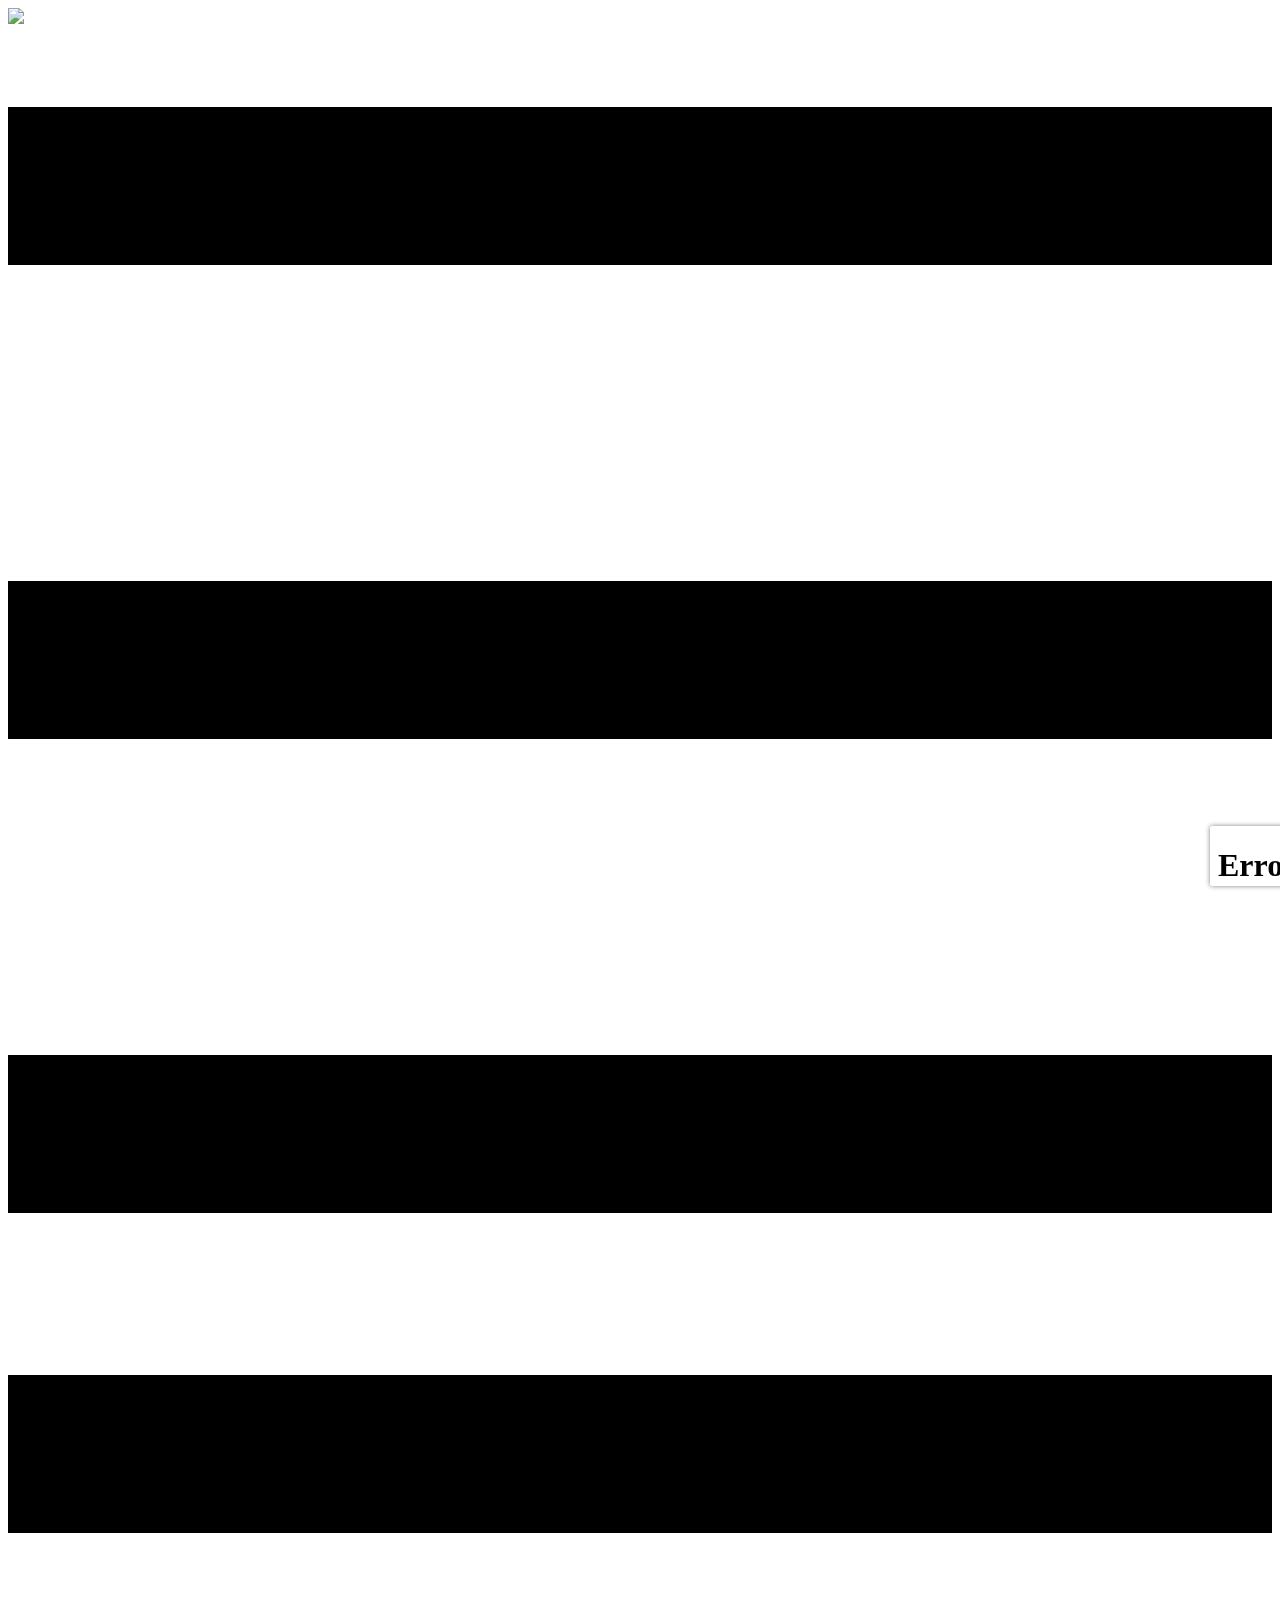
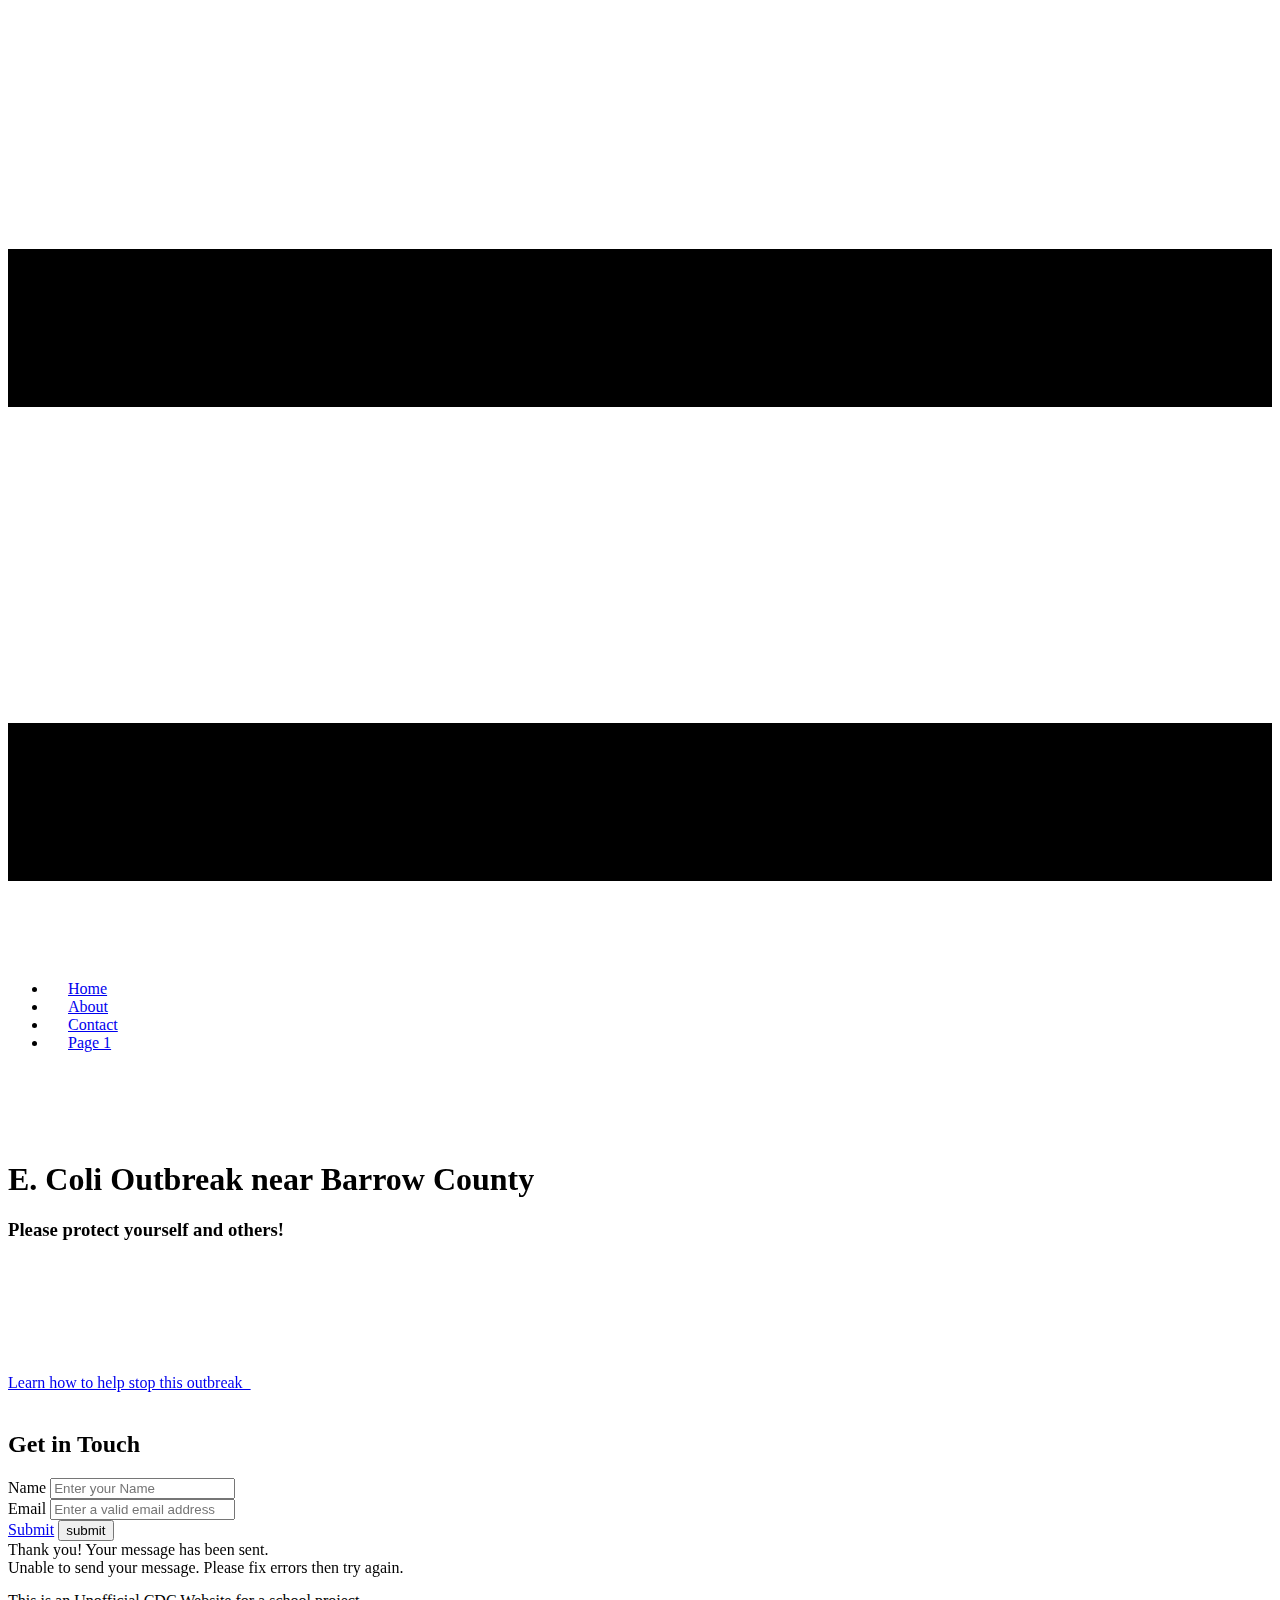
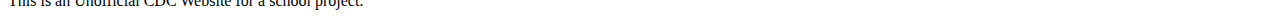
==== index.html @ 4e5241dc "Rename Home.html to index.html" ====
<!DOCTYPE html>
<!-- saved from url=(0076)https://website6347301.nicepage.io/?uid=57e1ed8b-4ac7-4417-9fc4-2a0b3587d72d -->
<html style="font-size: 16px;" lang="en" class="u-responsive-xl"><head><meta http-equiv="Content-Type" content="text/html; charset=UTF-8"><meta http-equiv="origin-trial" content="A/kargTFyk8MR5ueravczef/[base64]">
    <meta name="viewport" content="width=device-width, initial-scale=1.0">
    
    <meta name="keywords" content="​I’m Matt, ​My Works Skills, ​Work Experience, ​25+ Years of Experience, ​My Education, ​Let&amp;apos;s Work Together. Fixed A Meeting, ​Get in Touch">
    <meta name="description" content="">
    <title>Home</title>
    <link rel="stylesheet" href="./Home_files/nicepage.css" media="screen">
<link rel="stylesheet" href="./Home_files/nicepage-site.css" media="screen">
<link rel="stylesheet" href="./Home_files/index.css" media="screen">
    <script type="text/javascript" async="" charset="utf-8" src="./Home_files/recaptcha__en.js.download" crossorigin="anonymous" integrity="sha384-zYfvuq6xV6aLevocYkVfLId59jcIkDZniQX2TsTt9LIa0Tf1ORHFh4oKI1naLgGF"></script><script class="u-script" type="text/javascript" src="./Home_files/jquery-3.5.1.min.js.download" defer=""></script>
    <script class="u-script" type="text/javascript" src="./Home_files/nicepage.js.download" defer=""></script>
    <meta name="generator" content="Nicepage 6.18.1, nicepage.com">
    <meta name="referrer" content="origin">
    <link id="u-theme-google-font" rel="stylesheet" href="./Home_files/css">
    
    
    
    
    <script type="application/ld+json">{
		"@context": "http://schema.org",
		"@type": "Organization",
		"name": "",
		"url": "/",
		"logo": "https://assets.nicepagecdn.com/19daa157/6347301/images/download.png"
}</script>
    <meta name="theme-color" content="#7190f0">
    <meta property="og:title" content="Home">
    <meta property="og:type" content="website">
    <link rel="canonical" href="https://website6347301.nicepage.io/">
  <script>
    function gdprConfirmed() {
        return true;
    }
    function dynamicLoadScript(src) {
        var script = document.createElement('script');
        script.src = src && typeof src === 'string' ? src : 'https://www.google.com/recaptcha/api.js?render=6LetPRgiAAAAAGX121nVdkYGTN-RfCXh4wAlbDFh';
        script.async = true;
        document.body.appendChild(script);
        script.onload = function() {
            let event = new CustomEvent("recaptchaLoaded");
            document.dispatchEvent(event);
        };
    }
    document.addEventListener('DOMContentLoaded', function () {
        var confirmButton = document.querySelector('.u-cookies-consent .u-button-confirm');
        if (confirmButton) {
            confirmButton.onclick = dynamicLoadScript;
        }
    });
    </script>
    <script>
        document.addEventListener("DOMContentLoaded", function(){
            if (!gdprConfirmed()) {
                return;
            }
            dynamicLoadScript();
        });
    </script>
    <script>
        document.addEventListener("recaptchaLoaded", function() {
            if (!gdprConfirmed()) {
                return;
            }
            (function (grecaptcha, sitekey, actions) {
                var recaptcha = {
                    execute: function (action, submitFormCb) {
                        try {
                            grecaptcha.execute(
                                sitekey,
                                {action: action}
                            ).then(function (token) {
                                var forms = document.getElementsByTagName('form');

                                for (var i = 0; i < forms.length; i++) {
                                    var fields = forms[i].getElementsByTagName('input');

                                    for (var j = 0; j < fields.length; j++) {
                                        var field = fields[j];

                                        if ('recaptchaResponse' === field.getAttribute('name')) {
                                            field.setAttribute('value', token);
                                            break;
                                        }
                                    }
                                }
                                submitFormCb();
                            });
                        } catch (e) {
                            var formError = document.querySelector('.u-form-send-error');

                            if (formError) {
                                formError.innerText = 'Site Owner Error: ' + e.message.replace(/:[\s\S]*/, '');
                                formError.style.display = 'block';
                            }
                        }
                    },

                    executeContact: function (submitFormCb) {
                        recaptcha.execute(actions['contact'], submitFormCb);
                    }
                };

                window.recaptchaObject = recaptcha;
            })(
                grecaptcha,
                
                '6LetPRgiAAAAAGX121nVdkYGTN-RfCXh4wAlbDFh',
                {'contact': 'contact'}
            );
        });
    </script>
</head>
  <body data-home-page="https://website6347301.nicepage.io/Home.html?version=091b7b26-f234-a2e6-c34f-7cd186df1d95" data-home-page-title="Home" data-path-to-root="/" data-include-products="false" class="u-body u-xl-mode" data-lang="en"><header class="u-clearfix u-header u-header" id="sec-70cf"><div class="u-clearfix u-sheet u-valign-middle u-sheet-1">
        <a href="https://website6347301.nicepage.io/?uid=57e1ed8b-4ac7-4417-9fc4-2a0b3587d72d#" class="u-image u-logo u-image-1" data-image-width="225" data-image-height="225">
          <img src="./Home_files/download.png" class="u-logo-image u-logo-image-1">
        </a>
        <nav class="u-menu u-menu-hamburger u-offcanvas u-menu-1 u-enable-responsive" data-responsive-from="XL">
          <div class="menu-collapse" style="font-size: 1rem; letter-spacing: 0px;">
            <a class="u-button-style u-custom-left-right-menu-spacing u-custom-padding-bottom u-custom-top-bottom-menu-spacing u-nav-link u-text-active-palette-1-base u-text-hover-palette-2-base" href="https://website6347301.nicepage.io/?uid=57e1ed8b-4ac7-4417-9fc4-2a0b3587d72d#">
              <svg class="u-svg-link" viewBox="0 0 24 24"><use xlink:href="#menu-hamburger"></use></svg>
              <svg class="u-svg-content" version="1.1" id="menu-hamburger" viewBox="0 0 16 16" x="0px" y="0px" xmlns:xlink="http://www.w3.org/1999/xlink" xmlns="http://www.w3.org/2000/svg"><g><rect y="1" width="16" height="2"></rect><rect y="7" width="16" height="2"></rect><rect y="13" width="16" height="2"></rect>
</g></svg>
            </a>
          </div>
          <div class="u-nav-container">
            <ul class="u-nav u-unstyled u-nav-1"><li class="u-nav-item"><a class="u-button-style u-nav-link u-text-active-palette-1-base u-text-hover-palette-2-base active" href="https://website6347301.nicepage.io/" style="padding: 10px 20px;">Home</a>
</li><li class="u-nav-item"><a class="u-button-style u-nav-link u-text-active-palette-1-base u-text-hover-palette-2-base" href="https://website6347301.nicepage.io/About.html" style="padding: 10px 20px;">About</a>
</li><li class="u-nav-item"><a class="u-button-style u-nav-link u-text-active-palette-1-base u-text-hover-palette-2-base" href="https://website6347301.nicepage.io/Contact.html" style="padding: 10px 20px;">Contact</a>
</li><li class="u-nav-item"><a class="u-button-style u-nav-link u-text-active-palette-1-base u-text-hover-palette-2-base" href="https://website6347301.nicepage.io/Page-1.html" style="padding: 10px 20px;">Page 1</a>
</li></ul>
          </div>
          <div class="u-nav-container-collapse">
            <div class="u-black u-container-style u-inner-container-layout u-opacity u-opacity-95 u-sidenav">
              <div class="u-inner-container-layout u-sidenav-overflow">
                <div class="u-menu-close"></div>
                <ul class="u-align-center u-nav u-popupmenu-items u-unstyled u-nav-2"><li class="u-nav-item"><a class="u-button-style u-nav-link active" href="https://website6347301.nicepage.io/">Home</a>
</li><li class="u-nav-item"><a class="u-button-style u-nav-link" href="https://website6347301.nicepage.io/About.html">About</a>
</li><li class="u-nav-item"><a class="u-button-style u-nav-link" href="https://website6347301.nicepage.io/Contact.html">Contact</a>
</li><li class="u-nav-item"><a class="u-button-style u-nav-link" href="https://website6347301.nicepage.io/Page-1.html">Page 1</a>
</li></ul>
              </div>
            </div>
            <div class="u-black u-menu-overlay u-opacity u-opacity-70"></div>
          </div>
        <style class="offcanvas-style">            .u-offcanvas .u-sidenav { flex-basis: 250px !important; }            .u-offcanvas:not(.u-menu-open-right) .u-sidenav { margin-left: -250px; }            .u-offcanvas.u-menu-open-right .u-sidenav { margin-right: -250px; }            @keyframes menu-shift-left    { from { left: 0;        } to { left: 250px;  } }            @keyframes menu-unshift-left  { from { left: 250px;  } to { left: 0;        } }            @keyframes menu-shift-right   { from { right: 0;       } to { right: 250px; } }            @keyframes menu-unshift-right { from { right: 250px; } to { right: 0;       } }            </style></nav>
      </div></header>
    <section class="u-clearfix u-container-align-center u-white u-section-1" id="sec-1163">
      <div class="custom-expanded data-layout-selected u-clearfix u-layout-wrap u-layout-wrap-1">
        <div class="u-layout">
          <div class="u-layout-row">
            <div class="u-container-align-left u-container-style u-layout-cell u-size-32-lg u-size-32-xl u-size-60-md u-size-60-sm u-size-60-xs u-layout-cell-1 animated customAnimationIn-played" data-animation-name="customAnimationIn" data-animation-duration="1500" data-animation-delay="300" style="will-change: transform, opacity; animation-duration: 1500ms;">
              <div class="u-container-layout u-container-layout-1">
                <h1 class="u-align-left u-text u-text-1"> E. Coli Outbreak near Barrow County </h1>
                <h3 class="u-align-left u-text u-text-palette-1-base u-text-2">Please protect yourself and others!</h3>
                <a href="https://website6347301.nicepage.io/About.html" class="u-align-left u-btn u-btn-round u-button-style u-hover-palette-1-light-1 u-palette-1-base u-radius u-btn-1">Learn how to help stop this outbreak&nbsp;&nbsp;<span class="u-file-icon u-icon u-text-white u-icon-1"><img src="[data-uri]" alt=""></span>
                </a>
              </div>
            </div>
            <div class="u-container-align-left-sm u-container-align-left-xs u-container-style u-layout-cell u-size-28-lg u-size-28-xl u-size-60-md u-size-60-sm u-size-60-xs u-layout-cell-2">
              <div class="u-container-layout u-valign-middle u-container-layout-2">
                <img class="custom-expanded u-image u-image-round u-radius u-image-1 animated customAnimationIn-played" src="./Home_files/download_1-0b1EUSHoF-transformed.jpeg" alt="" data-image-width="1036" data-image-height="776" data-animation-name="customAnimationIn" data-animation-duration="1200" data-animation-delay="200" data-animation-direction="X" style="will-change: transform, opacity; animation-duration: 1200ms;">
              </div>
            </div>
          </div>
        </div>
      </div>
    </section>
    <section class="u-clearfix u-section-2" id="carousel_e5a0">
      <div class="u-clearfix u-sheet u-sheet-1">
        <div class="data-layout-selected u-clearfix u-expanded-width u-layout-wrap u-layout-wrap-1">
          <div class="u-layout">
            <div class="u-layout-row">
              <div class="u-align-left u-container-align-left u-container-style u-layout-cell u-size-60 u-white u-layout-cell-1 animated customAnimationIn-played" data-animation-name="customAnimationIn" data-animation-duration="1200" data-animation-delay="500" style="will-change: transform, opacity; animation-duration: 1200ms;">
                <div class="u-container-layout u-container-layout-1">
                  <h2 class="u-align-left u-text u-text-1"> Get in Touch</h2>
                  <div class="u-align-left u-expanded-width-lg u-expanded-width-md u-expanded-width-sm u-expanded-width-xs u-form u-form-1">
                    <form action="https://forms.nicepagesrv.com/v2/form/process" class="u-clearfix u-form-spacing-28 u-form-vertical u-inner-form" style="padding: 0px;" source="email" name="form">
                      <input type="hidden" id="siteId" name="siteId" value="6347301" wfd-invisible="true">
                      <input type="hidden" id="pageId" name="pageId" value="37496519" wfd-invisible="true">
                      <div class="u-form-group u-form-name u-label-top">
                        <label for="name-5a14" class="u-label" wfd-invisible="true">Name</label>
                        <input type="text" placeholder="Enter your Name" id="name-5a14" name="name" class="u-border-2 u-border-grey-75 u-border-no-left u-border-no-right u-border-no-top u-input u-input-rectangle u-none u-input-1" required="">
                      </div>
                      <div class="u-form-email u-form-group u-label-top">
                        <label for="email-5a14" class="u-label" wfd-invisible="true">Email</label>
                        <input type="email" placeholder="Enter a valid email address" id="email-5a14" name="email" class="u-border-2 u-border-grey-75 u-border-no-left u-border-no-right u-border-no-top u-input u-input-rectangle u-none u-input-2" required="">
                      </div>
                      <div class="u-align-right u-form-group u-form-submit u-label-top">
                        <a href="https://website6347301.nicepage.io/?uid=57e1ed8b-4ac7-4417-9fc4-2a0b3587d72d#" class="u-active-black u-border-none u-btn u-btn-round u-btn-submit u-button-style u-hover-black u-palette-1-base u-radius u-text-active-white u-text-body-alt-color u-text-hover-white u-btn-1">Submit</a>
                        <input type="submit" value="submit" class="u-form-control-hidden" wfd-invisible="true">
                      </div>
                      <div class="u-form-send-message u-form-send-success" wfd-invisible="true"> Thank you! Your message has been sent. </div>
                      <div class="u-form-send-error u-form-send-message" wfd-invisible="true"> Unable to send your message. Please fix errors then try again. </div>
                      <input type="hidden" value="" name="recaptchaResponse" wfd-invisible="true">
                      <input type="hidden" name="formServices" value="0a2617e6-a5e4-144b-6c77-0a5ca377e09e">
                      <input type="hidden" name="siteKey" value="6LetPRgiAAAAAGX121nVdkYGTN-RfCXh4wAlbDFh">
                    </form>
                  </div>
                </div>
              </div>
            </div>
          </div>
        </div>
      </div>
    </section>
    
    
    
    <footer class="u-align-center u-clearfix u-container-align-center u-footer u-grey-80 u-footer" id="sec-70f7"><div class="u-clearfix u-sheet u-sheet-1">
        <p class="u-small-text u-text u-text-variant u-text-1">This is an Unofficial CDC Website for a school project.</p>
      </div></footer>
    <section class="u-backlink u-clearfix u-grey-80">
        </a>
      </p>
    </section>
  
<style>.u-disable-duration * {transition-duration: 0s !important;}</style><script src="./Home_files/api.js.download" async=""></script><div><div class="grecaptcha-badge" data-style="bottomright" style="width: 256px; height: 60px; display: block; transition: right 0.3s; position: fixed; bottom: 14px; right: -186px; box-shadow: gray 0px 0px 5px; border-radius: 2px; overflow: hidden;"><div class="grecaptcha-logo"><iframe title="reCAPTCHA" width="256" height="60" role="presentation" name="a-vbfdyttpaxej" frameborder="0" scrolling="no" sandbox="allow-forms allow-popups allow-same-origin allow-scripts allow-top-navigation allow-modals allow-popups-to-escape-sandbox allow-storage-access-by-user-activation" src="./Home_files/anchor.html"></iframe></div><div class="grecaptcha-error"></div><textarea id="g-recaptcha-response-100000" name="g-recaptcha-response" class="g-recaptcha-response" style="width: 250px; height: 40px; border: 1px solid rgb(193, 193, 193); margin: 10px 25px; padding: 0px; resize: none; display: none;"></textarea></div><iframe style="display: none;" src="./Home_files/saved_resource(1).html"></iframe></div></body></html>
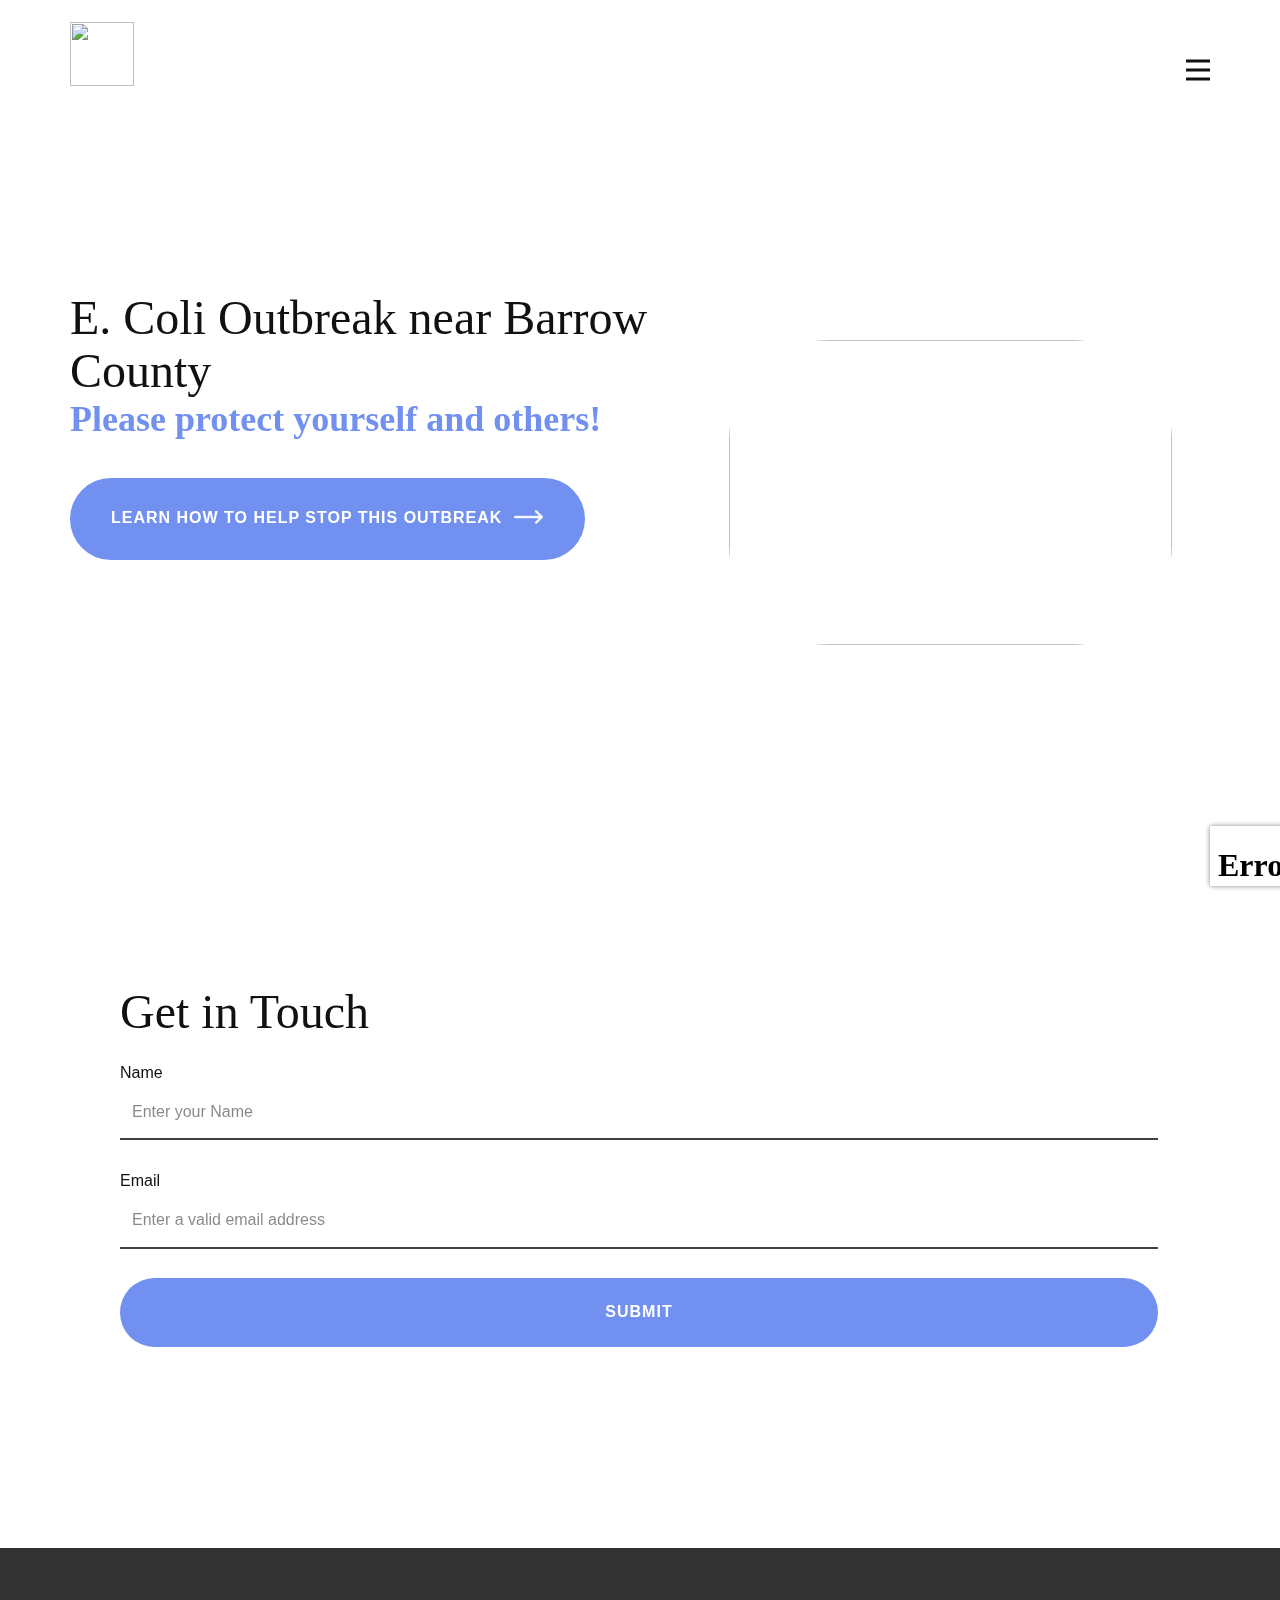
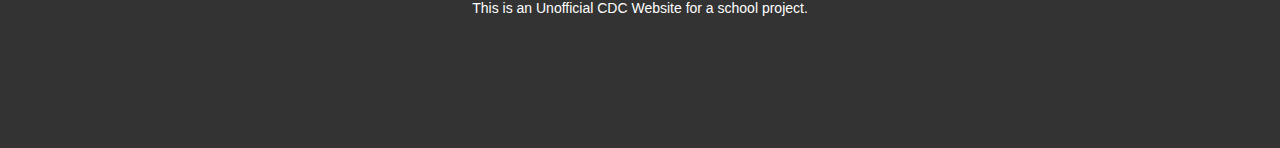
==== commit 887dd4f4: "Update index.html" ====
--- a/index.html
+++ b/index.html
@@ -6,14 +6,14 @@
     <meta name="keywords" content="​I’m Matt, ​My Works Skills, ​Work Experience, ​25+ Years of Experience, ​My Education, ​Let&amp;apos;s Work Together. Fixed A Meeting, ​Get in Touch">
     <meta name="description" content="">
     <title>Home</title>
-    <link rel="stylesheet" href="./Home_files/nicepage.css" media="screen">
-<link rel="stylesheet" href="./Home_files/nicepage-site.css" media="screen">
-<link rel="stylesheet" href="./Home_files/index.css" media="screen">
+    <link rel="stylesheet" href="nicepage.css" media="screen">
+<link rel="stylesheet" href="nicepage-site.css" media="screen">
+<link rel="stylesheet" href="index.css" media="screen">
     <script type="text/javascript" async="" charset="utf-8" src="./Home_files/recaptcha__en.js.download" crossorigin="anonymous" integrity="sha384-zYfvuq6xV6aLevocYkVfLId59jcIkDZniQX2TsTt9LIa0Tf1ORHFh4oKI1naLgGF"></script><script class="u-script" type="text/javascript" src="./Home_files/jquery-3.5.1.min.js.download" defer=""></script>
     <script class="u-script" type="text/javascript" src="./Home_files/nicepage.js.download" defer=""></script>
     <meta name="generator" content="Nicepage 6.18.1, nicepage.com">
     <meta name="referrer" content="origin">
-    <link id="u-theme-google-font" rel="stylesheet" href="./Home_files/css">
+    <link id="u-theme-google-font" rel="stylesheet" href="css">
     
     
     
--- a/nicepage.css
+++ b/nicepage.css
@@ -0,0 +1,25735 @@
+/*begin-commonstyles library*//*!
+ * froala_editor v4.0.6 (https://www.froala.com/wysiwyg-editor)
+ * License https://froala.com/wysiwyg-editor/terms/
+ * Copyright 2014-2021 Froala Labs
+ */
+
+.fr-clearfix::after {
+  clear: both;
+  display: block;
+  content: "";
+  height: 0; }
+
+.fr-hide-by-clipping {
+  position: absolute;
+  width: 1px;
+  height: 1px;
+  padding: 0;
+  margin: -1px;
+  overflow: hidden;
+  clip: rect(0, 0, 0, 0);
+  border: 0; }
+
+.fr-view img.fr-rounded, .fr-view .fr-img-caption.fr-rounded img {
+  border-radius: 10px;
+  -moz-border-radius: 10px;
+  -webkit-border-radius: 10px;
+  -moz-background-clip: padding;
+  -webkit-background-clip: padding-box;
+  background-clip: padding-box; }
+
+.fr-view img.fr-shadow, .fr-view .fr-img-caption.fr-shadow img {
+  -webkit-box-shadow: 10px 10px 5px 0px #cccccc;
+  -moz-box-shadow: 10px 10px 5px 0px #cccccc;
+  box-shadow: 10px 10px 5px 0px #cccccc; }
+
+.fr-view img.fr-bordered, .fr-view .fr-img-caption.fr-bordered img {
+  border: solid 5px #CCC; }
+
+.fr-view img.fr-bordered {
+  -webkit-box-sizing: content-box;
+  -moz-box-sizing: content-box;
+  box-sizing: content-box; }
+
+.fr-view .fr-img-caption.fr-bordered img {
+  -webkit-box-sizing: border-box;
+  -moz-box-sizing: border-box;
+  box-sizing: border-box; }
+
+.fr-view {
+  word-wrap: break-word; }
+  .fr-view span[style~="color:"] a {
+    color: inherit; }
+  .fr-view strong {
+    font-weight: 700; }
+  .fr-view table[border='0'] td:not([class]), .fr-view table[border='0'] th:not([class]), .fr-view table[border='0'] td[class=""], .fr-view table[border='0'] th[class=""] {
+    border-width: 0px; }
+  .fr-view table {
+    border: none;
+    border-collapse: collapse;
+    empty-cells: show;
+    max-width: 100%; }
+    .fr-view table td {
+      min-width: 5px; }
+    .fr-view table.fr-dashed-borders td, .fr-view table.fr-dashed-borders th {
+      border-style: dashed; }
+    .fr-view table.fr-alternate-rows tbody tr:nth-child(2n) {
+      background: whitesmoke; }
+    .fr-view table td, .fr-view table th {
+      border: 1px solid #DDD; }
+      .fr-view table td:empty, .fr-view table th:empty {
+        height: 20px; }
+      .fr-view table td.fr-highlighted, .fr-view table th.fr-highlighted {
+        border: 1px double red; }
+      .fr-view table td.fr-thick, .fr-view table th.fr-thick {
+        border-width: 2px; }
+    .fr-view table th {
+      background: #ececec; }
+  .fr-view hr {
+    clear: both;
+    user-select: none;
+    -o-user-select: none;
+    -moz-user-select: none;
+    -khtml-user-select: none;
+    -webkit-user-select: none;
+    -ms-user-select: none;
+    break-after: always;
+    page-break-after: always; }
+  .fr-view .fr-file {
+    position: relative; }
+    .fr-view .fr-file::after {
+      position: relative;
+      content: "\1F4CE";
+      font-weight: normal; }
+  .fr-view pre {
+    white-space: pre-wrap;
+    word-wrap: break-word;
+    overflow: visible; }
+/*  .fr-view[dir="rtl"] blockquote {
+    border-left: none;
+    border-right: solid 2px #5E35B1;
+    margin-right: 0;
+    padding-right: 5px;
+    padding-left: 0; }
+    .fr-view[dir="rtl"] blockquote blockquote {
+      border-color: #00BCD4; }
+      .fr-view[dir="rtl"] blockquote blockquote blockquote {
+        border-color: #43A047; }
+  .fr-view blockquote {
+    border-left: solid 2px #5E35B1;
+    margin-left: 0;
+    padding-left: 5px;
+    color: #5E35B1; }
+    .fr-view blockquote blockquote {
+      border-color: #00BCD4;
+      color: #00BCD4; }
+      .fr-view blockquote blockquote blockquote {
+        border-color: #43A047;
+        color: #43A047; } */
+  .fr-view span.fr-emoticon {
+    font-weight: normal;
+    font-family: "Apple Color Emoji","Segoe UI Emoji","NotoColorEmoji","Segoe UI Symbol","Android Emoji","EmojiSymbols";
+    display: inline;
+    line-height: 0; }
+    .fr-view span.fr-emoticon.fr-emoticon-img {
+      background-repeat: no-repeat !important;
+      font-size: inherit;
+      height: 1em;
+      width: 1em;
+      min-height: 20px;
+      min-width: 20px;
+      display: inline-block;
+      margin: -.1em .1em .1em;
+      line-height: 1;
+      vertical-align: middle; }
+  .fr-view .fr-text-gray {
+    color: #AAA !important; }
+  .fr-view .fr-text-bordered {
+    border-top: solid 1px #222;
+    border-bottom: solid 1px #222;
+    padding: 10px 0; }
+  .fr-view .fr-text-spaced {
+    letter-spacing: 1px; }
+  .fr-view .fr-text-uppercase {
+    text-transform: uppercase; }
+  .fr-view .fr-class-highlighted {
+    background-color: #ffff00; }
+  .fr-view .fr-class-code {
+    border-color: #cccccc;
+    border-radius: 2px;
+    -moz-border-radius: 2px;
+    -webkit-border-radius: 2px;
+    -moz-background-clip: padding;
+    -webkit-background-clip: padding-box;
+    background-clip: padding-box;
+    background: #f5f5f5;
+    padding: 10px;
+    font-family: "Courier New", Courier, monospace; }
+  .fr-view .fr-class-transparency {
+    opacity: 0.5; }
+  .fr-view img {
+    position: relative;
+    max-width: 100%; }
+    .fr-view img.fr-dib {
+      margin: 10px auto;
+      display: block;
+      float: none;
+      vertical-align: top; }
+      .fr-view img.fr-dib.fr-fil {
+        margin-left: 0;
+        text-align: left; }
+      .fr-view img.fr-dib.fr-fir {
+        margin-right: 0;
+        text-align: right; }
+    .fr-view img.fr-dii {
+      display: inline-block;
+      float: none;
+      vertical-align: bottom;
+      margin-left: 5px;
+      margin-right: 5px;
+      max-width: calc(100% - (2 * 5px)); }
+      .fr-view img.fr-dii.fr-fil {
+        float: left;
+        margin: 10px 15px 10px 0;
+        max-width: calc(100% - 5px); }
+      .fr-view img.fr-dii.fr-fir {
+        float: right;
+        margin: 10px 0 10px 15px;
+        max-width: calc(100% - 5px); }
+  .fr-view span.fr-img-caption {
+    position: relative;
+    max-width: 100%; }
+    .fr-view span.fr-img-caption.fr-dib {
+      margin: 5px auto;
+      display: block;
+      float: none;
+      vertical-align: top; }
+      .fr-view span.fr-img-caption.fr-dib.fr-fil {
+        margin-left: 0;
+        text-align: left; }
+      .fr-view span.fr-img-caption.fr-dib.fr-fir {
+        margin-right: 0;
+        text-align: right; }
+    .fr-view span.fr-img-caption.fr-dii {
+      display: inline-block;
+      float: none;
+      vertical-align: bottom;
+      margin-left: 5px;
+      margin-right: 5px;
+      max-width: calc(100% - (2 * 5px)); }
+      .fr-view span.fr-img-caption.fr-dii.fr-fil {
+        float: left;
+        margin: 5px 5px 5px 0;
+        max-width: calc(100% - 5px); }
+      .fr-view span.fr-img-caption.fr-dii.fr-fir {
+        float: right;
+        margin: 5px 0 5px 5px;
+        max-width: calc(100% - 5px); }
+  .fr-view .fr-video {
+    text-align: center;
+    position: relative; }
+    .fr-view .fr-video.fr-rv {
+      padding-bottom: 56.25%;
+      padding-top: 30px;
+      height: 0;
+      overflow: hidden; }
+      .fr-view .fr-video.fr-rv > iframe, .fr-view .fr-video.fr-rv object, .fr-view .fr-video.fr-rv embed {
+        position: absolute !important;
+        top: 0;
+        left: 0;
+        width: 100%;
+        height: 100%; }
+    .fr-view .fr-video > * {
+      -webkit-box-sizing: content-box;
+      -moz-box-sizing: content-box;
+      box-sizing: content-box;
+      max-width: 100%;
+      border: none; }
+    .fr-view .fr-video.fr-dvb {
+      display: block;
+      clear: both; }
+      .fr-view .fr-video.fr-dvb.fr-fvl {
+        text-align: left; }
+      .fr-view .fr-video.fr-dvb.fr-fvr {
+        text-align: right; }
+    .fr-view .fr-video.fr-dvi {
+      display: inline-block; }
+      .fr-view .fr-video.fr-dvi.fr-fvl {
+        float: left; }
+      .fr-view .fr-video.fr-dvi.fr-fvr {
+        float: right; }
+  .fr-view a.fr-strong {
+    font-weight: 700; }
+  .fr-view a.fr-green {
+    color: green; }
+  .fr-view .fr-img-caption {
+    text-align: center; }
+    .fr-view .fr-img-caption .fr-img-wrap {
+      padding: 0;
+      margin: auto;
+      text-align: center;
+      width: 100%; }
+      .fr-view .fr-img-caption .fr-img-wrap a {
+        display: block; }
+      .fr-view .fr-img-caption .fr-img-wrap img {
+        display: block;
+        margin: auto;
+        width: 100%; }
+      .fr-view .fr-img-caption .fr-img-wrap > span {
+        margin: auto;
+        display: block;
+        padding: 5px 5px 10px;
+        font-size: 14px;
+        font-weight: initial;
+        -webkit-box-sizing: border-box;
+        -moz-box-sizing: border-box;
+        box-sizing: border-box;
+        -webkit-opacity: 0.9;
+        -moz-opacity: 0.9;
+        opacity: 0.9;
+        -ms-filter: "progid:DXImageTransform.Microsoft.Alpha(Opacity=0)";
+        width: 100%;
+        text-align: center; }
+  .fr-view button.fr-rounded, .fr-view input.fr-rounded, .fr-view textarea.fr-rounded {
+    border-radius: 10px;
+    -moz-border-radius: 10px;
+    -webkit-border-radius: 10px;
+    -moz-background-clip: padding;
+    -webkit-background-clip: padding-box;
+    background-clip: padding-box; }
+  .fr-view button.fr-large, .fr-view input.fr-large, .fr-view textarea.fr-large {
+    font-size: 24px; }
+
+/**
+ * Image style.
+ */
+a.fr-view.fr-strong {
+  font-weight: 700; }
+a.fr-view.fr-green {
+  color: green; }
+
+/**
+ * Link style.
+ */
+img.fr-view {
+  position: relative;
+  max-width: 100%; }
+  img.fr-view.fr-dib {
+    margin: 5px auto;
+    display: block;
+    float: none;
+    vertical-align: top; }
+    img.fr-view.fr-dib.fr-fil {
+      margin-left: 0;
+      text-align: left; }
+    img.fr-view.fr-dib.fr-fir {
+      margin-right: 0;
+      text-align: right; }
+  img.fr-view.fr-dii {
+    display: inline-block;
+    float: none;
+    vertical-align: bottom;
+    margin-left: 5px;
+    margin-right: 5px;
+    max-width: calc(100% - (2 * 5px)); }
+    img.fr-view.fr-dii.fr-fil {
+      float: left;
+      margin: 5px 5px 5px 0;
+      max-width: calc(100% - 5px); }
+    img.fr-view.fr-dii.fr-fir {
+      float: right;
+      margin: 5px 0 5px 5px;
+      max-width: calc(100% - 5px); }
+
+span.fr-img-caption.fr-view {
+  position: relative;
+  max-width: 100%; }
+  span.fr-img-caption.fr-view.fr-dib {
+    margin: 5px auto;
+    display: block;
+    float: none;
+    vertical-align: top; }
+    span.fr-img-caption.fr-view.fr-dib.fr-fil {
+      margin-left: 0;
+      text-align: left; }
+    span.fr-img-caption.fr-view.fr-dib.fr-fir {
+      margin-right: 0;
+      text-align: right; }
+  span.fr-img-caption.fr-view.fr-dii {
+    display: inline-block;
+    float: none;
+    vertical-align: bottom;
+    margin-left: 5px;
+    margin-right: 5px;
+    max-width: calc(100% - (2 * 5px)); }
+    span.fr-img-caption.fr-view.fr-dii.fr-fil {
+      float: left;
+      margin: 5px 5px 5px 0;
+      max-width: calc(100% - 5px); }
+    span.fr-img-caption.fr-view.fr-dii.fr-fir {
+      float: right;
+      margin: 5px 0 5px 5px;
+      max-width: calc(100% - 5px); }
+/*end-commonstyles library*/@charset "UTF-8";
+.u-hidden-block {
+  visibility: hidden!important;
+}
+.u-locked-block {
+  pointer-events: none!important;
+}
+/*! normalize.css v4.1.1 | MIT License | github.com/necolas/normalize.css */
+html {
+  font-family: sans-serif;
+  -ms-text-size-adjust: 100%;
+  -webkit-text-size-adjust: 100%;
+}
+body {
+  margin: 0;
+}
+article,
+aside,
+details,
+figcaption,
+figure,
+footer,
+header,
+main,
+menu,
+nav,
+section,
+summary {
+  display: block;
+}
+audio,
+canvas,
+progress,
+video {
+  display: inline-block;
+}
+audio:not([controls]) {
+  display: none;
+  height: 0;
+}
+progress {
+  vertical-align: baseline;
+}
+template,
+[hidden] {
+  display: none;
+}
+a {
+  background-color: transparent;
+  -webkit-text-decoration-skip: objects;
+}
+a:active,
+a:hover {
+  outline-width: 0;
+}
+abbr[title] {
+  border-bottom: none;
+  text-decoration: underline;
+}
+b,
+strong {
+  font-weight: inherit;
+  font-weight: bold;
+}
+dfn {
+  font-style: italic;
+}
+h1 {
+  font-size: 2em;
+  margin: 0.67em 0;
+}
+mark {
+  background-color: #ff0;
+  color: #000;
+}
+small {
+  font-size: 80%;
+}
+sub,
+sup {
+  font-size: 75%;
+  line-height: 0;
+  position: relative;
+  vertical-align: baseline;
+}
+sub {
+  bottom: -0.25em;
+}
+sup {
+  top: -0.5em;
+}
+img {
+  border-style: none;
+}
+svg:not(:root) {
+  overflow: hidden;
+}
+code,
+kbd,
+pre,
+samp {
+  font-family: monospace,monospace;
+  font-size: 1em;
+}
+hr {
+  box-sizing: content-box;
+  height: 0;
+  overflow: visible;
+}
+button,
+input,
+optgroup,
+select,
+textarea {
+  color: inherit;
+  font: inherit;
+  margin: 0;
+}
+optgroup {
+  font-weight: 700;
+}
+button,
+input {
+  overflow: visible;
+}
+button,
+select {
+  text-transform: none;
+}
+button,
+html [type="button"],
+[type="reset"],
+[type="submit"] {
+  -webkit-appearance: button;
+}
+button::-moz-focus-inner,
+[type="button"]::-moz-focus-inner,
+[type="reset"]::-moz-focus-inner,
+[type="submit"]::-moz-focus-inner {
+  border-style: none;
+  padding: 0;
+}
+button:-moz-focusring,
+[type="button"]:-moz-focusring,
+[type="reset"]:-moz-focusring,
+[type="submit"]:-moz-focusring {
+  outline: 1px dotted ButtonText;
+}
+fieldset {
+  border: 1px solid silver;
+  margin: 0 2px;
+  padding: 0.35em 0.625em 0.75em;
+}
+legend {
+  box-sizing: border-box;
+  color: inherit;
+  display: table;
+  max-width: 100%;
+  padding: 0;
+  white-space: normal;
+}
+textarea {
+  overflow: auto;
+  outline: none;
+}
+button,
+select,
+input,
+textarea {
+  outline: none;
+}
+[type="checkbox"],
+[type="radio"] {
+  box-sizing: border-box;
+  padding: 0;
+}
+[type="number"]::-webkit-inner-spin-button,
+[type="number"]::-webkit-outer-spin-button {
+  height: auto;
+}
+[type="search"] {
+  -webkit-appearance: textfield;
+  outline-offset: -2px;
+}
+[type="search"]::-webkit-search-cancel-button,
+[type="search"]::-webkit-search-decoration {
+  -webkit-appearance: none;
+}
+::-webkit-input-placeholder {
+  color: inherit;
+  opacity: 0.54;
+}
+::-webkit-file-upload-button {
+  -webkit-appearance: button;
+  font: inherit;
+}
+ul,
+ol {
+  padding-left: 20px;
+}
+/* Fade effect */
+/* Over effect */
+/* Slide effect */
+/* Over and Slide effect */
+/* Flip Left effect */
+/* Flip Right effect */
+/* Flip Top effect */
+/* Flip Bottom effect */
+/* Wobble Left effect */
+/* Wobble Right effect */
+/* Wobble top effect */
+/* Wobble bottom effect */
+/* Zoom and Rotate Effects */
+/* Utility */
+.u-over-slide {
+  position: absolute;
+  left: 0;
+  top: 0;
+  width: 100%;
+  height: 100%;
+}
+.u-background-effect {
+  overflow: hidden;
+}
+.u-background-effect ~ .u-container-layout {
+  cursor: pointer;
+}
+/* Fade effect */
+.u-effect-fade .u-over-slide {
+  opacity: 0;
+  transition: all 500ms ease;
+}
+.u-effect-fade:hover .u-over-slide,
+.u-effect-fade.u-effect-active .u-over-slide {
+  opacity: 1;
+}
+/* Over effect */
+.u-effect-over-left .u-over-slide {
+  transform: translate(-100%, 0);
+  transition: all 500ms ease;
+}
+.u-effect-over-left:hover .u-over-slide,
+.u-effect-over-left.u-effect-active .u-over-slide {
+  transform: translate(0, 0);
+}
+.u-effect-over-right .u-over-slide {
+  transform: translate(100%, 0);
+  transition: all 500ms ease;
+}
+.u-effect-over-right:hover .u-over-slide,
+.u-effect-over-right.u-effect-active .u-over-slide {
+  transform: translate(0, 0);
+}
+.u-effect-over-top .u-over-slide {
+  transform: translate(0, -100%);
+  transition: all 500ms ease;
+}
+.u-effect-over-top:hover .u-over-slide,
+.u-effect-over-top.u-effect-active .u-over-slide {
+  transform: translate(0, 0);
+}
+.u-effect-over-bottom .u-over-slide {
+  transform: translate(0, 100%);
+  transition: all 500ms ease;
+}
+.u-effect-over-bottom:hover .u-over-slide,
+.u-effect-over-bottom.u-effect-active .u-over-slide {
+  transform: translate(0, 0);
+}
+.u-effect-over-topleft .u-over-slide {
+  transform: translate(-100%, -100%);
+  transition: all 500ms ease;
+}
+.u-effect-over-topleft:hover .u-over-slide,
+.u-effect-over-topleft.u-effect-active .u-over-slide {
+  transform: translate(0, 0);
+}
+.u-effect-over-topright .u-over-slide {
+  transform: translate(100%, -100%);
+  transition: all 500ms ease;
+}
+.u-effect-over-topright:hover .u-over-slide,
+.u-effect-over-topright.u-effect-active .u-over-slide {
+  transform: translate(0, 0);
+}
+.u-effect-over-bottomleft .u-over-slide {
+  transform: translate(-100%, 100%);
+  transition: all 500ms ease;
+}
+.u-effect-over-bottomleft:hover .u-over-slide,
+.u-effect-over-bottomleft.u-effect-active .u-over-slide {
+  transform: translate(0, 0);
+}
+.u-effect-over-bottomright .u-over-slide {
+  transform: translate(100%, 100%);
+  transition: all 500ms ease;
+}
+.u-effect-over-bottomright:hover .u-over-slide,
+.u-effect-over-bottomright.u-effect-active .u-over-slide {
+  transform: translate(0, 0);
+}
+/* Slide effect */
+.u-effect-slide-left .u-over-slide {
+  transform: translate(-100%, 0);
+  transition: all 500ms ease;
+}
+.u-effect-slide-left:hover .u-over-slide,
+.u-effect-slide-left.u-effect-active .u-over-slide {
+  transform: translate(0, 0);
+}
+.u-effect-slide-left .u-back-slide {
+  transition: all 500ms ease;
+}
+.u-effect-slide-left:hover .u-back-slide,
+.u-effect-slide-left.u-effect-active .u-back-slide {
+  transform: translate(100%, 0);
+}
+.u-effect-slide-right .u-over-slide {
+  transform: translate(100%, 0);
+  transition: all 500ms ease;
+}
+.u-effect-slide-right:hover .u-over-slide,
+.u-effect-slide-right.u-effect-active .u-over-slide {
+  transform: translate(0, 0);
+}
+.u-effect-slide-right .u-back-slide {
+  transition: all 500ms ease;
+}
+.u-effect-slide-right:hover .u-back-slide,
+.u-effect-slide-right.u-effect-active .u-back-slide {
+  transform: translate(-100%, 0);
+}
+.u-effect-slide-top .u-over-slide {
+  transform: translate(0, -100%);
+  transition: all 500ms ease;
+}
+.u-effect-slide-top:hover .u-over-slide,
+.u-effect-slide-top.u-effect-active .u-over-slide {
+  transform: translate(0, 0);
+}
+.u-effect-slide-top .u-back-slide {
+  transition: all 500ms ease;
+}
+.u-effect-slide-top:hover .u-back-slide,
+.u-effect-slide-top.u-effect-active .u-back-slide {
+  transform: translate(0, 100%);
+}
+.u-effect-slide-bottom .u-over-slide {
+  transform: translate(0, 100%);
+  transition: all 500ms ease;
+}
+.u-effect-slide-bottom:hover .u-over-slide,
+.u-effect-slide-bottom.u-effect-active .u-over-slide {
+  transform: translate(0, 0);
+}
+.u-effect-slide-bottom .u-back-slide {
+  transition: all 500ms ease;
+}
+.u-effect-slide-bottom:hover .u-back-slide,
+.u-effect-slide-bottom.u-effect-active .u-back-slide {
+  transform: translate(0, -100%);
+}
+.u-effect-slide-topleft .u-over-slide {
+  transform: translate(-100%, -100%);
+  transition: all 500ms ease;
+}
+.u-effect-slide-topleft:hover .u-over-slide,
+.u-effect-slide-topleft.u-effect-active .u-over-slide {
+  transform: translate(0, 0);
+}
+.u-effect-slide-topleft .u-back-slide {
+  transition: all 500ms ease;
+}
+.u-effect-slide-topleft:hover .u-back-slide,
+.u-effect-slide-topleft.u-effect-active .u-back-slide {
+  transform: translate(100%, 100%);
+}
+.u-effect-slide-topright .u-over-slide {
+  transform: translate(100%, -100%);
+  transition: all 500ms ease;
+}
+.u-effect-slide-topright:hover .u-over-slide,
+.u-effect-slide-topright.u-effect-active .u-over-slide {
+  transform: translate(0, 0);
+}
+.u-effect-slide-topright .u-back-slide {
+  transition: all 500ms ease;
+}
+.u-effect-slide-topright:hover .u-back-slide,
+.u-effect-slide-topright.u-effect-active .u-back-slide {
+  transform: translate(-100%, 100%);
+}
+.u-effect-slide-bottomleft .u-over-slide {
+  transform: translate(-100%, 100%);
+  transition: all 500ms ease;
+}
+.u-effect-slide-bottomleft:hover .u-over-slide,
+.u-effect-slide-bottomleft.u-effect-active .u-over-slide {
+  transform: translate(0, 0);
+}
+.u-effect-slide-bottomleft .u-back-slide {
+  transition: all 500ms ease;
+}
+.u-effect-slide-bottomleft:hover .u-back-slide,
+.u-effect-slide-bottomleft.u-effect-active .u-back-slide {
+  transform: translate(100%, -100%);
+}
+.u-effect-slide-bottomright .u-over-slide {
+  transform: translate(100%, 100%);
+  transition: all 500ms ease;
+}
+.u-effect-slide-bottomright:hover .u-over-slide,
+.u-effect-slide-bottomright.u-effect-active .u-over-slide {
+  transform: translate(0, 0);
+}
+.u-effect-slide-bottomright .u-back-slide {
+  transition: all 500ms ease;
+}
+.u-effect-slide-bottomright:hover .u-back-slide,
+.u-effect-slide-bottomright.u-effect-active .u-back-slide {
+  transform: translate(-100%, -100%);
+}
+/* Flip */
+.u-effect-flip-left,
+.u-effect-flip-left .u-slidesWrapper {
+  perspective: 300px;
+}
+.u-effect-flip-left .u-over-slide {
+  opacity: 0;
+  transform: rotateY(180deg);
+  transform-origin: center left;
+  transition: transform 500ms ease, transform-origin 500ms ease, opacity 0ms ease 500ms;
+}
+.u-effect-flip-left:hover .u-over-slide,
+.u-effect-flip-left.u-effect-active .u-over-slide {
+  opacity: 1;
+  transform: rotateY(0deg);
+  transition: transform 500ms ease, transform-origin 500ms ease;
+}
+.u-effect-flip-right,
+.u-effect-flip-right .u-slidesWrapper {
+  perspective: 300px;
+}
+.u-effect-flip-right .u-over-slide {
+  opacity: 0;
+  transform: rotateY(-180deg);
+  transform-origin: center right;
+  transition: transform 500ms ease, transform-origin 500ms ease, opacity 0ms ease 500ms;
+}
+.u-effect-flip-right:hover .u-over-slide,
+.u-effect-flip-right.u-effect-active .u-over-slide {
+  opacity: 1;
+  transform: rotateY(0deg);
+  transition: transform 500ms ease, transform-origin 500ms ease;
+}
+.u-effect-flip-top,
+.u-effect-flip-top .u-slidesWrapper {
+  perspective: 300px;
+}
+.u-effect-flip-top .u-over-slide {
+  opacity: 0;
+  transform: rotateX(-180deg);
+  transform-origin: center top;
+  transition: transform 500ms ease, transform-origin 500ms ease, opacity 0ms ease 500ms;
+}
+.u-effect-flip-top:hover .u-over-slide,
+.u-effect-flip-top.u-effect-active .u-over-slide {
+  opacity: 1;
+  transform: rotateX(0deg);
+  transition: transform 500ms ease, transform-origin 500ms ease;
+}
+.u-effect-flip-bottom,
+.u-effect-flip-bottom .u-slidesWrapper {
+  perspective: 300px;
+}
+.u-effect-flip-bottom .u-over-slide {
+  opacity: 0;
+  transform: rotateX(180deg);
+  transform-origin: center bottom;
+  transition: transform 500ms ease, transform-origin 500ms ease, opacity 0ms ease 500ms;
+}
+.u-effect-flip-bottom:hover .u-over-slide,
+.u-effect-flip-bottom.u-effect-active .u-over-slide {
+  opacity: 1;
+  transform: rotateX(0deg);
+  transition: transform 500ms ease, transform-origin 500ms ease;
+}
+/* Wooble */
+.u-effect-wobble-left,
+.u-effect-wobble-left .u-slidesWrapper {
+  perspective: 300px;
+}
+.u-effect-wobble-left .u-over-slide {
+  opacity: 0;
+  transform: rotateY(130deg);
+  transform-origin: center left;
+  transition: transform 500ms ease, transform-origin 500ms ease, opacity 0ms ease 500ms;
+}
+.u-effect-wobble-left:hover .u-over-slide,
+.u-effect-wobble-left.u-effect-active .u-over-slide {
+  opacity: 1;
+  transform: rotateY(0deg);
+  transform-origin: center right;
+  transition: transform 500ms ease, transform-origin 500ms ease;
+}
+.u-effect-wobble-right,
+.u-effect-wobble-right .u-slidesWrapper {
+  perspective: 300px;
+}
+.u-effect-wobble-right .u-over-slide {
+  opacity: 0;
+  transform: rotateY(-130deg);
+  transform-origin: center right;
+  transition: transform 500ms ease, transform-origin 500ms ease, opacity 0ms ease 500ms;
+}
+.u-effect-wobble-right:hover .u-over-slide,
+.u-effect-wobble-right.u-effect-active .u-over-slide {
+  opacity: 1;
+  transform: rotateY(0deg);
+  transform-origin: center left;
+  transition: transform 500ms ease, transform-origin 500ms ease;
+}
+.u-effect-wobble-top,
+.u-effect-wobble-top .u-slidesWrapper {
+  perspective: 300px;
+}
+.u-effect-wobble-top .u-over-slide {
+  opacity: 0;
+  transform: rotateX(-130deg);
+  transform-origin: center top;
+  transition: transform 500ms ease, transform-origin 500ms ease, opacity 0ms ease 500ms;
+}
+.u-effect-wobble-top:hover .u-over-slide,
+.u-effect-wobble-top.u-effect-active .u-over-slide {
+  opacity: 1;
+  transform: rotateX(0deg);
+  transform-origin: center bottom;
+  transition: transform 500ms ease, transform-origin 500ms ease;
+}
+.u-effect-wobble-bottom,
+.u-effect-wobble-bottom .u-slidesWrapper {
+  perspective: 300px;
+}
+.u-effect-wobble-bottom .u-over-slide {
+  opacity: 0;
+  transform: rotateX(130deg);
+  transform-origin: center bottom;
+  transition: transform 500ms ease, transform-origin 500ms ease, opacity 0ms ease 500ms;
+}
+.u-effect-wobble-bottom:hover .u-over-slide,
+.u-effect-wobble-bottom.u-effect-active .u-over-slide {
+  opacity: 1;
+  transform: rotateX(0deg);
+  transform-origin: center top;
+  transition: transform 500ms ease, transform-origin 500ms ease;
+}
+/* Zoom */
+.u-effect-zoom .u-over-slide {
+  transition: transform 500ms ease;
+  transform: scale(0, 0);
+}
+.u-effect-zoom:hover .u-over-slide,
+.u-effect-zoom.u-effect-active .u-over-slide {
+  transform: scale(1, 1);
+}
+.u-effect-hover-zoom .u-back-slide,
+.u-effect-hover-zoom .u-background-effect-image {
+  transition: transform 500ms ease;
+  transform: scale(1);
+}
+.u-effect-hover-zoom:hover .u-back-slide,
+.u-effect-hover-zoom:hover .u-background-effect-image,
+.u-effect-hover-zoom.u-effect-active .u-back-slide,
+.u-effect-hover-zoom.u-effect-active .u-background-effect-image {
+  transform: scale(var(--effect-scale));
+}
+.u-effect-hover-zoomOut .u-back-slide,
+.u-effect-hover-zoomOut .u-background-effect-image {
+  transition: transform 500ms ease;
+  transform: scale(var(--effect-scale));
+}
+.u-effect-hover-zoomOut:hover .u-back-slide,
+.u-effect-hover-zoomOut:hover .u-background-effect-image,
+.u-effect-hover-zoomOut.u-effect-active .u-back-slide,
+.u-effect-hover-zoomOut.u-effect-active .u-background-effect-image {
+  transform: scale(1);
+}
+.u-effect-hover-liftUp > .u-background-effect {
+  overflow: visible;
+}
+.u-effect-hover-liftUp .u-back-slide,
+.u-effect-hover-liftUp .u-background-effect-image {
+  transition: transform 500ms ease;
+  transform: scale(1);
+}
+.u-effect-hover-liftUp:hover .u-back-slide,
+.u-effect-hover-liftUp.u-effect-active .u-back-slide,
+.u-effect-hover-liftUp:hover .u-background-effect-image,
+.u-effect-hover-liftUp.u-effect-active .u-background-effect-image {
+  transform: scale(var(--effect-scale));
+  z-index: 1;
+}
+.u-effect-hover-liftUp:hover > .u-container-layout {
+  z-index: 2;
+}
+.u-effect-zoom-rotate .u-over-slide {
+  transition: transform 500ms ease;
+  transform: rotate(0deg) scale(0, 0);
+}
+.u-effect-zoom-rotate:hover .u-over-slide,
+.u-effect-zoom-rotate.u-effect-active .u-over-slide {
+  transform: rotate(360deg) scale(1, 1);
+}
+.u-effect-zoom-rotateX .u-over-slide {
+  transition: transform 500ms ease;
+  transform: rotateX(0deg) scale(0, 0);
+}
+.u-effect-zoom-rotateX:hover .u-over-slide,
+.u-effect-zoom-rotateX.u-effect-active .u-over-slide {
+  transform: rotateX(360deg) scale(1, 1);
+}
+.u-effect-zoom-rotateY .u-over-slide {
+  transition: transform 500ms ease;
+  transform: rotateY(0deg) scale(0, 0);
+}
+.u-effect-zoom-rotateY:hover .u-over-slide,
+.u-effect-zoom-rotateY.u-effect-active .u-over-slide {
+  transform: rotateY(360deg) scale(1, 1);
+}
+.u-effect-hover-slide .u-back-image,
+.u-effect-hover-slide .u-background-effect-image {
+  transition-duration: 500ms;
+  transition-timing-function: ease;
+  transition-property: left, right, top, bottom;
+}
+.u-effect-hover-slide .u-effect-hover-slide-direction-right {
+  left: auto;
+}
+.u-effect-hover-slide .u-effect-hover-slide-direction-up {
+  top: auto;
+}
+.u-effect-hover-slide:hover .u-back-image.u-effect-hover-slide-direction-left,
+.u-effect-hover-slide:hover .u-background-effect-image.u-effect-hover-slide-direction-left,
+.u-effect-hover-slide.u-effect-active .u-back-image.u-effect-hover-slide-direction-left,
+.u-effect-hover-slide.u-effect-active .u-background-effect-image.u-effect-hover-slide-direction-left {
+  left: 0 !important;
+}
+.u-effect-hover-slide:hover .u-back-image.u-effect-hover-slide-direction-right,
+.u-effect-hover-slide:hover .u-background-effect-image.u-effect-hover-slide-direction-right,
+.u-effect-hover-slide.u-effect-active .u-back-image.u-effect-hover-slide-direction-right,
+.u-effect-hover-slide.u-effect-active .u-background-effect-image.u-effect-hover-slide-direction-right {
+  right: 0 !important;
+}
+.u-effect-hover-slide:hover .u-back-image.u-effect-hover-slide-direction-up,
+.u-effect-hover-slide:hover .u-background-effect-image.u-effect-hover-slide-direction-up,
+.u-effect-hover-slide.u-effect-active .u-back-image.u-effect-hover-slide-direction-up,
+.u-effect-hover-slide.u-effect-active .u-background-effect-image.u-effect-hover-slide-direction-up {
+  bottom: 0 !important;
+}
+.u-effect-hover-slide:hover .u-back-image.u-effect-hover-slide-direction-down,
+.u-effect-hover-slide:hover .u-background-effect-image.u-effect-hover-slide-direction-down,
+.u-effect-hover-slide.u-effect-active .u-back-image.u-effect-hover-slide-direction-down,
+.u-effect-hover-slide.u-effect-active .u-background-effect-image.u-effect-hover-slide-direction-down {
+  top: 0 !important;
+}
+.u-btn {
+  /*display: inline-block;*/
+  display: table;
+  /*TODO maye need another solution for negative marin*/
+  cursor: pointer;
+  color: inherit;
+  font-size: inherit;
+  font-family: inherit;
+  line-height: inherit;
+  letter-spacing: inherit;
+  text-transform: inherit;
+  font-style: inherit;
+  font-weight: inherit;
+  text-decoration: none;
+  border: 0 none transparent;
+  outline-width: 0;
+  background-color: transparent;
+  margin: 0;
+  -webkit-text-decoration-skip: objects;
+  font-style: initial;
+  white-space: nowrap;
+  -webkit-user-select: none;
+      -ms-user-select: none;
+          user-select: none;
+  vertical-align: middle;
+  text-align: center;
+  padding: 10px 30px;
+  border-radius: 0;
+  --border-radius: 0;
+  align-self: flex-start;
+}
+.u-btn:focus,
+.u-btn:active:focus,
+.u-btn.active:focus {
+  outline: thin dotted;
+  outline: 5px auto -webkit-focus-ring-color;
+  outline-offset: -2px;
+}
+.u-btn:hover,
+.u-btn:focus {
+  text-decoration: none;
+}
+.u-btn:active,
+.u-btn.active {
+  outline: 0;
+  background-image: none;
+}
+.u-btn.disabled,
+.u-btn[disabled] {
+  opacity: 0.6;
+}
+.u-btn-circle {
+  border-radius: 50%;
+}
+.u-button-style.u-border-no-right.u-border-no-left.u-border-no-bottom,
+.u-button-style.u-border-no-top.u-border-no-left.u-border-no-bottom,
+.u-button-style.u-border-no-top.u-border-no-right.u-border-no-bottom,
+.u-button-style.u-border-no-top.u-border-no-right.u-border-no-left,
+.u-btn-rectangle {
+  border-radius: 0 !important;
+}
+.u-button-style {
+  transition-property: background-color, color, border-color;
+}
+.u-text a,
+.u-post-content a,
+.u-tab-item a,
+.u-nav-item a,
+.u-filter-item a,
+.u-product-control.u-text a {
+  font-size: inherit;
+  font-family: inherit;
+  line-height: inherit;
+  letter-spacing: inherit;
+  text-transform: inherit;
+}
+.u-text:not(ul):not(ol):not(p):not(.u-post-content):not(.u-block-content):not(.u-product-desc):not(.u-cart-block-content):not(.u-checkout-block-content) a {
+  color: inherit;
+}
+.u-text:not(ul):not(ol):not(p):not(.u-post-content):not(.u-block-content):not(.u-product-desc):not(.u-cart-block-content):not(.u-checkout-block-content) a,
+.u-text:not(ul):not(ol):not(p):not(.u-post-content):not(.u-block-content):not(.u-product-desc):not(.u-cart-block-content):not(.u-checkout-block-content) a:hover {
+  text-decoration: none;
+}
+.u-link,
+a {
+  border-top-width: 0;
+  border-left-width: 0;
+  border-right-width: 0;
+}
+.u-link {
+  display: table;
+  border-style: solid;
+  border-bottom-width: 0;
+  white-space: nowrap;
+  align-self: flex-start;
+}
+.u-link,
+.u-link:hover,
+.u-link:focus {
+  text-decoration: none;
+}
+.u-link:focus,
+.u-link:active:focus,
+.u-link.active:focus {
+  outline: thin dotted;
+  outline: 5px auto -webkit-focus-ring-color;
+  outline-offset: -2px;
+}
+.u-underline,
+.u-underline:hover {
+  text-decoration: underline;
+  border-bottom-width: 0;
+}
+.u-no-underline,
+.u-no-underline:hover {
+  text-decoration: none;
+  border-bottom-width: 0;
+}
+.u-block-content > :first-child,
+.u-product-desc > :first-child,
+.u-product-tab-pane > :first-child,
+.u-post-content > :first-child {
+  margin-top: 0;
+}
+.u-block-content > :last-child,
+.u-product-desc > :last-child,
+.u-product-tab-pane > :last-child,
+.u-post-content > :last-child {
+  margin-bottom: 0;
+}
+.u-block-content p,
+.u-product-desc p,
+.u-product-tab-pane p,
+.u-post-content p {
+  text-decoration: inherit !important;
+  color: inherit !important;
+  font-style: inherit !important;
+  font-size: inherit !important;
+  font-weight: inherit !important;
+  font-family: inherit !important;
+  line-height: inherit !important;
+  letter-spacing: inherit !important;
+  text-transform: inherit !important;
+}
+.u-logo {
+  color: inherit;
+  font-size: inherit;
+  font-family: inherit;
+  line-height: inherit;
+  letter-spacing: inherit;
+  text-transform: inherit;
+  font-style: inherit;
+  font-weight: inherit;
+  text-decoration: none;
+  border: 0 none transparent;
+  outline-width: 0;
+  background-color: transparent;
+  margin: 0;
+  -webkit-text-decoration-skip: objects;
+}
+.u-image.u-logo {
+  display: table;
+  white-space: nowrap;
+}
+.u-image.u-logo img {
+  display: block;
+}
+.u-form-horizontal {
+  display: flex;
+  flex-flow: row;
+  align-items: center;
+  flex-grow: 1;
+}
+.u-input {
+  display: block;
+  width: 100%;
+  padding: 10px 12px;
+  background-image: none;
+  background-clip: padding-box;
+  border-width: 0;
+  border-radius: 3px;
+  transition: border-color ease-in-out 0.15s, box-shadow ease-in-out 0.15s;
+  background-color: transparent;
+  color: inherit;
+  height: auto;
+}
+.u-form-horizontal .u-form-group:not(.u-label-top) label,
+.u-form-horizontal .u-form-group:not(.u-label-top) input,
+.u-form-horizontal .u-form-select-wrapper,
+.u-form-horizontal .u-form-radio-button-wrapper {
+  display: flex;
+  align-items: center;
+  justify-content: center;
+  margin-bottom: 0;
+  flex-grow: 1;
+}
+.u-form-vertical {
+  display: flex;
+  flex-wrap: wrap;
+  align-items: flex-end;
+}
+.u-form-vertical.u-form-spacing-50,
+.u-form-vertical.u-form-spacing-50 .u-form-step {
+  margin-left: -50px;
+  width: calc(100% +  50px);
+}
+.u-form-vertical.u-form-spacing-50 .u-form-group,
+.u-form-vertical.u-form-spacing-50 .u-form-step .u-form-group {
+  margin-bottom: 50px;
+}
+.u-form-vertical.u-form-spacing-50 .u-form-group:not(.u-image):not(.u-form-progress),
+.u-form-vertical.u-form-spacing-50 .u-form-step .u-form-group:not(.u-image):not(.u-form-progress) {
+  padding-left: 50px;
+}
+.u-form-vertical.u-form-spacing-50 .u-form-group.u-image,
+.u-form-vertical.u-form-spacing-50 .u-form-step .u-form-group.u-image {
+  margin-left: 50px !important;
+}
+.u-form-vertical.u-form-spacing-50 .u-form-group.u-form-line,
+.u-form-vertical.u-form-spacing-50 .u-form-step .u-form-group.u-form-line {
+  margin-left: 50px;
+}
+.u-form-vertical.u-form-spacing-49,
+.u-form-vertical.u-form-spacing-49 .u-form-step {
+  margin-left: -49px;
+  width: calc(100% +  49px);
+}
+.u-form-vertical.u-form-spacing-49 .u-form-group,
+.u-form-vertical.u-form-spacing-49 .u-form-step .u-form-group {
+  margin-bottom: 49px;
+}
+.u-form-vertical.u-form-spacing-49 .u-form-group:not(.u-image):not(.u-form-progress),
+.u-form-vertical.u-form-spacing-49 .u-form-step .u-form-group:not(.u-image):not(.u-form-progress) {
+  padding-left: 49px;
+}
+.u-form-vertical.u-form-spacing-49 .u-form-group.u-image,
+.u-form-vertical.u-form-spacing-49 .u-form-step .u-form-group.u-image {
+  margin-left: 49px !important;
+}
+.u-form-vertical.u-form-spacing-49 .u-form-group.u-form-line,
+.u-form-vertical.u-form-spacing-49 .u-form-step .u-form-group.u-form-line {
+  margin-left: 49px;
+}
+.u-form-vertical.u-form-spacing-48,
+.u-form-vertical.u-form-spacing-48 .u-form-step {
+  margin-left: -48px;
+  width: calc(100% +  48px);
+}
+.u-form-vertical.u-form-spacing-48 .u-form-group,
+.u-form-vertical.u-form-spacing-48 .u-form-step .u-form-group {
+  margin-bottom: 48px;
+}
+.u-form-vertical.u-form-spacing-48 .u-form-group:not(.u-image):not(.u-form-progress),
+.u-form-vertical.u-form-spacing-48 .u-form-step .u-form-group:not(.u-image):not(.u-form-progress) {
+  padding-left: 48px;
+}
+.u-form-vertical.u-form-spacing-48 .u-form-group.u-image,
+.u-form-vertical.u-form-spacing-48 .u-form-step .u-form-group.u-image {
+  margin-left: 48px !important;
+}
+.u-form-vertical.u-form-spacing-48 .u-form-group.u-form-line,
+.u-form-vertical.u-form-spacing-48 .u-form-step .u-form-group.u-form-line {
+  margin-left: 48px;
+}
+.u-form-vertical.u-form-spacing-47,
+.u-form-vertical.u-form-spacing-47 .u-form-step {
+  margin-left: -47px;
+  width: calc(100% +  47px);
+}
+.u-form-vertical.u-form-spacing-47 .u-form-group,
+.u-form-vertical.u-form-spacing-47 .u-form-step .u-form-group {
+  margin-bottom: 47px;
+}
+.u-form-vertical.u-form-spacing-47 .u-form-group:not(.u-image):not(.u-form-progress),
+.u-form-vertical.u-form-spacing-47 .u-form-step .u-form-group:not(.u-image):not(.u-form-progress) {
+  padding-left: 47px;
+}
+.u-form-vertical.u-form-spacing-47 .u-form-group.u-image,
+.u-form-vertical.u-form-spacing-47 .u-form-step .u-form-group.u-image {
+  margin-left: 47px !important;
+}
+.u-form-vertical.u-form-spacing-47 .u-form-group.u-form-line,
+.u-form-vertical.u-form-spacing-47 .u-form-step .u-form-group.u-form-line {
+  margin-left: 47px;
+}
+.u-form-vertical.u-form-spacing-46,
+.u-form-vertical.u-form-spacing-46 .u-form-step {
+  margin-left: -46px;
+  width: calc(100% +  46px);
+}
+.u-form-vertical.u-form-spacing-46 .u-form-group,
+.u-form-vertical.u-form-spacing-46 .u-form-step .u-form-group {
+  margin-bottom: 46px;
+}
+.u-form-vertical.u-form-spacing-46 .u-form-group:not(.u-image):not(.u-form-progress),
+.u-form-vertical.u-form-spacing-46 .u-form-step .u-form-group:not(.u-image):not(.u-form-progress) {
+  padding-left: 46px;
+}
+.u-form-vertical.u-form-spacing-46 .u-form-group.u-image,
+.u-form-vertical.u-form-spacing-46 .u-form-step .u-form-group.u-image {
+  margin-left: 46px !important;
+}
+.u-form-vertical.u-form-spacing-46 .u-form-group.u-form-line,
+.u-form-vertical.u-form-spacing-46 .u-form-step .u-form-group.u-form-line {
+  margin-left: 46px;
+}
+.u-form-vertical.u-form-spacing-45,
+.u-form-vertical.u-form-spacing-45 .u-form-step {
+  margin-left: -45px;
+  width: calc(100% +  45px);
+}
+.u-form-vertical.u-form-spacing-45 .u-form-group,
+.u-form-vertical.u-form-spacing-45 .u-form-step .u-form-group {
+  margin-bottom: 45px;
+}
+.u-form-vertical.u-form-spacing-45 .u-form-group:not(.u-image):not(.u-form-progress),
+.u-form-vertical.u-form-spacing-45 .u-form-step .u-form-group:not(.u-image):not(.u-form-progress) {
+  padding-left: 45px;
+}
+.u-form-vertical.u-form-spacing-45 .u-form-group.u-image,
+.u-form-vertical.u-form-spacing-45 .u-form-step .u-form-group.u-image {
+  margin-left: 45px !important;
+}
+.u-form-vertical.u-form-spacing-45 .u-form-group.u-form-line,
+.u-form-vertical.u-form-spacing-45 .u-form-step .u-form-group.u-form-line {
+  margin-left: 45px;
+}
+.u-form-vertical.u-form-spacing-44,
+.u-form-vertical.u-form-spacing-44 .u-form-step {
+  margin-left: -44px;
+  width: calc(100% +  44px);
+}
+.u-form-vertical.u-form-spacing-44 .u-form-group,
+.u-form-vertical.u-form-spacing-44 .u-form-step .u-form-group {
+  margin-bottom: 44px;
+}
+.u-form-vertical.u-form-spacing-44 .u-form-group:not(.u-image):not(.u-form-progress),
+.u-form-vertical.u-form-spacing-44 .u-form-step .u-form-group:not(.u-image):not(.u-form-progress) {
+  padding-left: 44px;
+}
+.u-form-vertical.u-form-spacing-44 .u-form-group.u-image,
+.u-form-vertical.u-form-spacing-44 .u-form-step .u-form-group.u-image {
+  margin-left: 44px !important;
+}
+.u-form-vertical.u-form-spacing-44 .u-form-group.u-form-line,
+.u-form-vertical.u-form-spacing-44 .u-form-step .u-form-group.u-form-line {
+  margin-left: 44px;
+}
+.u-form-vertical.u-form-spacing-43,
+.u-form-vertical.u-form-spacing-43 .u-form-step {
+  margin-left: -43px;
+  width: calc(100% +  43px);
+}
+.u-form-vertical.u-form-spacing-43 .u-form-group,
+.u-form-vertical.u-form-spacing-43 .u-form-step .u-form-group {
+  margin-bottom: 43px;
+}
+.u-form-vertical.u-form-spacing-43 .u-form-group:not(.u-image):not(.u-form-progress),
+.u-form-vertical.u-form-spacing-43 .u-form-step .u-form-group:not(.u-image):not(.u-form-progress) {
+  padding-left: 43px;
+}
+.u-form-vertical.u-form-spacing-43 .u-form-group.u-image,
+.u-form-vertical.u-form-spacing-43 .u-form-step .u-form-group.u-image {
+  margin-left: 43px !important;
+}
+.u-form-vertical.u-form-spacing-43 .u-form-group.u-form-line,
+.u-form-vertical.u-form-spacing-43 .u-form-step .u-form-group.u-form-line {
+  margin-left: 43px;
+}
+.u-form-vertical.u-form-spacing-42,
+.u-form-vertical.u-form-spacing-42 .u-form-step {
+  margin-left: -42px;
+  width: calc(100% +  42px);
+}
+.u-form-vertical.u-form-spacing-42 .u-form-group,
+.u-form-vertical.u-form-spacing-42 .u-form-step .u-form-group {
+  margin-bottom: 42px;
+}
+.u-form-vertical.u-form-spacing-42 .u-form-group:not(.u-image):not(.u-form-progress),
+.u-form-vertical.u-form-spacing-42 .u-form-step .u-form-group:not(.u-image):not(.u-form-progress) {
+  padding-left: 42px;
+}
+.u-form-vertical.u-form-spacing-42 .u-form-group.u-image,
+.u-form-vertical.u-form-spacing-42 .u-form-step .u-form-group.u-image {
+  margin-left: 42px !important;
+}
+.u-form-vertical.u-form-spacing-42 .u-form-group.u-form-line,
+.u-form-vertical.u-form-spacing-42 .u-form-step .u-form-group.u-form-line {
+  margin-left: 42px;
+}
+.u-form-vertical.u-form-spacing-41,
+.u-form-vertical.u-form-spacing-41 .u-form-step {
+  margin-left: -41px;
+  width: calc(100% +  41px);
+}
+.u-form-vertical.u-form-spacing-41 .u-form-group,
+.u-form-vertical.u-form-spacing-41 .u-form-step .u-form-group {
+  margin-bottom: 41px;
+}
+.u-form-vertical.u-form-spacing-41 .u-form-group:not(.u-image):not(.u-form-progress),
+.u-form-vertical.u-form-spacing-41 .u-form-step .u-form-group:not(.u-image):not(.u-form-progress) {
+  padding-left: 41px;
+}
+.u-form-vertical.u-form-spacing-41 .u-form-group.u-image,
+.u-form-vertical.u-form-spacing-41 .u-form-step .u-form-group.u-image {
+  margin-left: 41px !important;
+}
+.u-form-vertical.u-form-spacing-41 .u-form-group.u-form-line,
+.u-form-vertical.u-form-spacing-41 .u-form-step .u-form-group.u-form-line {
+  margin-left: 41px;
+}
+.u-form-vertical.u-form-spacing-40,
+.u-form-vertical.u-form-spacing-40 .u-form-step {
+  margin-left: -40px;
+  width: calc(100% +  40px);
+}
+.u-form-vertical.u-form-spacing-40 .u-form-group,
+.u-form-vertical.u-form-spacing-40 .u-form-step .u-form-group {
+  margin-bottom: 40px;
+}
+.u-form-vertical.u-form-spacing-40 .u-form-group:not(.u-image):not(.u-form-progress),
+.u-form-vertical.u-form-spacing-40 .u-form-step .u-form-group:not(.u-image):not(.u-form-progress) {
+  padding-left: 40px;
+}
+.u-form-vertical.u-form-spacing-40 .u-form-group.u-image,
+.u-form-vertical.u-form-spacing-40 .u-form-step .u-form-group.u-image {
+  margin-left: 40px !important;
+}
+.u-form-vertical.u-form-spacing-40 .u-form-group.u-form-line,
+.u-form-vertical.u-form-spacing-40 .u-form-step .u-form-group.u-form-line {
+  margin-left: 40px;
+}
+.u-form-vertical.u-form-spacing-39,
+.u-form-vertical.u-form-spacing-39 .u-form-step {
+  margin-left: -39px;
+  width: calc(100% +  39px);
+}
+.u-form-vertical.u-form-spacing-39 .u-form-group,
+.u-form-vertical.u-form-spacing-39 .u-form-step .u-form-group {
+  margin-bottom: 39px;
+}
+.u-form-vertical.u-form-spacing-39 .u-form-group:not(.u-image):not(.u-form-progress),
+.u-form-vertical.u-form-spacing-39 .u-form-step .u-form-group:not(.u-image):not(.u-form-progress) {
+  padding-left: 39px;
+}
+.u-form-vertical.u-form-spacing-39 .u-form-group.u-image,
+.u-form-vertical.u-form-spacing-39 .u-form-step .u-form-group.u-image {
+  margin-left: 39px !important;
+}
+.u-form-vertical.u-form-spacing-39 .u-form-group.u-form-line,
+.u-form-vertical.u-form-spacing-39 .u-form-step .u-form-group.u-form-line {
+  margin-left: 39px;
+}
+.u-form-vertical.u-form-spacing-38,
+.u-form-vertical.u-form-spacing-38 .u-form-step {
+  margin-left: -38px;
+  width: calc(100% +  38px);
+}
+.u-form-vertical.u-form-spacing-38 .u-form-group,
+.u-form-vertical.u-form-spacing-38 .u-form-step .u-form-group {
+  margin-bottom: 38px;
+}
+.u-form-vertical.u-form-spacing-38 .u-form-group:not(.u-image):not(.u-form-progress),
+.u-form-vertical.u-form-spacing-38 .u-form-step .u-form-group:not(.u-image):not(.u-form-progress) {
+  padding-left: 38px;
+}
+.u-form-vertical.u-form-spacing-38 .u-form-group.u-image,
+.u-form-vertical.u-form-spacing-38 .u-form-step .u-form-group.u-image {
+  margin-left: 38px !important;
+}
+.u-form-vertical.u-form-spacing-38 .u-form-group.u-form-line,
+.u-form-vertical.u-form-spacing-38 .u-form-step .u-form-group.u-form-line {
+  margin-left: 38px;
+}
+.u-form-vertical.u-form-spacing-37,
+.u-form-vertical.u-form-spacing-37 .u-form-step {
+  margin-left: -37px;
+  width: calc(100% +  37px);
+}
+.u-form-vertical.u-form-spacing-37 .u-form-group,
+.u-form-vertical.u-form-spacing-37 .u-form-step .u-form-group {
+  margin-bottom: 37px;
+}
+.u-form-vertical.u-form-spacing-37 .u-form-group:not(.u-image):not(.u-form-progress),
+.u-form-vertical.u-form-spacing-37 .u-form-step .u-form-group:not(.u-image):not(.u-form-progress) {
+  padding-left: 37px;
+}
+.u-form-vertical.u-form-spacing-37 .u-form-group.u-image,
+.u-form-vertical.u-form-spacing-37 .u-form-step .u-form-group.u-image {
+  margin-left: 37px !important;
+}
+.u-form-vertical.u-form-spacing-37 .u-form-group.u-form-line,
+.u-form-vertical.u-form-spacing-37 .u-form-step .u-form-group.u-form-line {
+  margin-left: 37px;
+}
+.u-form-vertical.u-form-spacing-36,
+.u-form-vertical.u-form-spacing-36 .u-form-step {
+  margin-left: -36px;
+  width: calc(100% +  36px);
+}
+.u-form-vertical.u-form-spacing-36 .u-form-group,
+.u-form-vertical.u-form-spacing-36 .u-form-step .u-form-group {
+  margin-bottom: 36px;
+}
+.u-form-vertical.u-form-spacing-36 .u-form-group:not(.u-image):not(.u-form-progress),
+.u-form-vertical.u-form-spacing-36 .u-form-step .u-form-group:not(.u-image):not(.u-form-progress) {
+  padding-left: 36px;
+}
+.u-form-vertical.u-form-spacing-36 .u-form-group.u-image,
+.u-form-vertical.u-form-spacing-36 .u-form-step .u-form-group.u-image {
+  margin-left: 36px !important;
+}
+.u-form-vertical.u-form-spacing-36 .u-form-group.u-form-line,
+.u-form-vertical.u-form-spacing-36 .u-form-step .u-form-group.u-form-line {
+  margin-left: 36px;
+}
+.u-form-vertical.u-form-spacing-35,
+.u-form-vertical.u-form-spacing-35 .u-form-step {
+  margin-left: -35px;
+  width: calc(100% +  35px);
+}
+.u-form-vertical.u-form-spacing-35 .u-form-group,
+.u-form-vertical.u-form-spacing-35 .u-form-step .u-form-group {
+  margin-bottom: 35px;
+}
+.u-form-vertical.u-form-spacing-35 .u-form-group:not(.u-image):not(.u-form-progress),
+.u-form-vertical.u-form-spacing-35 .u-form-step .u-form-group:not(.u-image):not(.u-form-progress) {
+  padding-left: 35px;
+}
+.u-form-vertical.u-form-spacing-35 .u-form-group.u-image,
+.u-form-vertical.u-form-spacing-35 .u-form-step .u-form-group.u-image {
+  margin-left: 35px !important;
+}
+.u-form-vertical.u-form-spacing-35 .u-form-group.u-form-line,
+.u-form-vertical.u-form-spacing-35 .u-form-step .u-form-group.u-form-line {
+  margin-left: 35px;
+}
+.u-form-vertical.u-form-spacing-34,
+.u-form-vertical.u-form-spacing-34 .u-form-step {
+  margin-left: -34px;
+  width: calc(100% +  34px);
+}
+.u-form-vertical.u-form-spacing-34 .u-form-group,
+.u-form-vertical.u-form-spacing-34 .u-form-step .u-form-group {
+  margin-bottom: 34px;
+}
+.u-form-vertical.u-form-spacing-34 .u-form-group:not(.u-image):not(.u-form-progress),
+.u-form-vertical.u-form-spacing-34 .u-form-step .u-form-group:not(.u-image):not(.u-form-progress) {
+  padding-left: 34px;
+}
+.u-form-vertical.u-form-spacing-34 .u-form-group.u-image,
+.u-form-vertical.u-form-spacing-34 .u-form-step .u-form-group.u-image {
+  margin-left: 34px !important;
+}
+.u-form-vertical.u-form-spacing-34 .u-form-group.u-form-line,
+.u-form-vertical.u-form-spacing-34 .u-form-step .u-form-group.u-form-line {
+  margin-left: 34px;
+}
+.u-form-vertical.u-form-spacing-33,
+.u-form-vertical.u-form-spacing-33 .u-form-step {
+  margin-left: -33px;
+  width: calc(100% +  33px);
+}
+.u-form-vertical.u-form-spacing-33 .u-form-group,
+.u-form-vertical.u-form-spacing-33 .u-form-step .u-form-group {
+  margin-bottom: 33px;
+}
+.u-form-vertical.u-form-spacing-33 .u-form-group:not(.u-image):not(.u-form-progress),
+.u-form-vertical.u-form-spacing-33 .u-form-step .u-form-group:not(.u-image):not(.u-form-progress) {
+  padding-left: 33px;
+}
+.u-form-vertical.u-form-spacing-33 .u-form-group.u-image,
+.u-form-vertical.u-form-spacing-33 .u-form-step .u-form-group.u-image {
+  margin-left: 33px !important;
+}
+.u-form-vertical.u-form-spacing-33 .u-form-group.u-form-line,
+.u-form-vertical.u-form-spacing-33 .u-form-step .u-form-group.u-form-line {
+  margin-left: 33px;
+}
+.u-form-vertical.u-form-spacing-32,
+.u-form-vertical.u-form-spacing-32 .u-form-step {
+  margin-left: -32px;
+  width: calc(100% +  32px);
+}
+.u-form-vertical.u-form-spacing-32 .u-form-group,
+.u-form-vertical.u-form-spacing-32 .u-form-step .u-form-group {
+  margin-bottom: 32px;
+}
+.u-form-vertical.u-form-spacing-32 .u-form-group:not(.u-image):not(.u-form-progress),
+.u-form-vertical.u-form-spacing-32 .u-form-step .u-form-group:not(.u-image):not(.u-form-progress) {
+  padding-left: 32px;
+}
+.u-form-vertical.u-form-spacing-32 .u-form-group.u-image,
+.u-form-vertical.u-form-spacing-32 .u-form-step .u-form-group.u-image {
+  margin-left: 32px !important;
+}
+.u-form-vertical.u-form-spacing-32 .u-form-group.u-form-line,
+.u-form-vertical.u-form-spacing-32 .u-form-step .u-form-group.u-form-line {
+  margin-left: 32px;
+}
+.u-form-vertical.u-form-spacing-31,
+.u-form-vertical.u-form-spacing-31 .u-form-step {
+  margin-left: -31px;
+  width: calc(100% +  31px);
+}
+.u-form-vertical.u-form-spacing-31 .u-form-group,
+.u-form-vertical.u-form-spacing-31 .u-form-step .u-form-group {
+  margin-bottom: 31px;
+}
+.u-form-vertical.u-form-spacing-31 .u-form-group:not(.u-image):not(.u-form-progress),
+.u-form-vertical.u-form-spacing-31 .u-form-step .u-form-group:not(.u-image):not(.u-form-progress) {
+  padding-left: 31px;
+}
+.u-form-vertical.u-form-spacing-31 .u-form-group.u-image,
+.u-form-vertical.u-form-spacing-31 .u-form-step .u-form-group.u-image {
+  margin-left: 31px !important;
+}
+.u-form-vertical.u-form-spacing-31 .u-form-group.u-form-line,
+.u-form-vertical.u-form-spacing-31 .u-form-step .u-form-group.u-form-line {
+  margin-left: 31px;
+}
+.u-form-vertical.u-form-spacing-30,
+.u-form-vertical.u-form-spacing-30 .u-form-step {
+  margin-left: -30px;
+  width: calc(100% +  30px);
+}
+.u-form-vertical.u-form-spacing-30 .u-form-group,
+.u-form-vertical.u-form-spacing-30 .u-form-step .u-form-group {
+  margin-bottom: 30px;
+}
+.u-form-vertical.u-form-spacing-30 .u-form-group:not(.u-image):not(.u-form-progress),
+.u-form-vertical.u-form-spacing-30 .u-form-step .u-form-group:not(.u-image):not(.u-form-progress) {
+  padding-left: 30px;
+}
+.u-form-vertical.u-form-spacing-30 .u-form-group.u-image,
+.u-form-vertical.u-form-spacing-30 .u-form-step .u-form-group.u-image {
+  margin-left: 30px !important;
+}
+.u-form-vertical.u-form-spacing-30 .u-form-group.u-form-line,
+.u-form-vertical.u-form-spacing-30 .u-form-step .u-form-group.u-form-line {
+  margin-left: 30px;
+}
+.u-form-vertical.u-form-spacing-29,
+.u-form-vertical.u-form-spacing-29 .u-form-step {
+  margin-left: -29px;
+  width: calc(100% +  29px);
+}
+.u-form-vertical.u-form-spacing-29 .u-form-group,
+.u-form-vertical.u-form-spacing-29 .u-form-step .u-form-group {
+  margin-bottom: 29px;
+}
+.u-form-vertical.u-form-spacing-29 .u-form-group:not(.u-image):not(.u-form-progress),
+.u-form-vertical.u-form-spacing-29 .u-form-step .u-form-group:not(.u-image):not(.u-form-progress) {
+  padding-left: 29px;
+}
+.u-form-vertical.u-form-spacing-29 .u-form-group.u-image,
+.u-form-vertical.u-form-spacing-29 .u-form-step .u-form-group.u-image {
+  margin-left: 29px !important;
+}
+.u-form-vertical.u-form-spacing-29 .u-form-group.u-form-line,
+.u-form-vertical.u-form-spacing-29 .u-form-step .u-form-group.u-form-line {
+  margin-left: 29px;
+}
+.u-form-vertical.u-form-spacing-28,
+.u-form-vertical.u-form-spacing-28 .u-form-step {
+  margin-left: -28px;
+  width: calc(100% +  28px);
+}
+.u-form-vertical.u-form-spacing-28 .u-form-group,
+.u-form-vertical.u-form-spacing-28 .u-form-step .u-form-group {
+  margin-bottom: 28px;
+}
+.u-form-vertical.u-form-spacing-28 .u-form-group:not(.u-image):not(.u-form-progress),
+.u-form-vertical.u-form-spacing-28 .u-form-step .u-form-group:not(.u-image):not(.u-form-progress) {
+  padding-left: 28px;
+}
+.u-form-vertical.u-form-spacing-28 .u-form-group.u-image,
+.u-form-vertical.u-form-spacing-28 .u-form-step .u-form-group.u-image {
+  margin-left: 28px !important;
+}
+.u-form-vertical.u-form-spacing-28 .u-form-group.u-form-line,
+.u-form-vertical.u-form-spacing-28 .u-form-step .u-form-group.u-form-line {
+  margin-left: 28px;
+}
+.u-form-vertical.u-form-spacing-27,
+.u-form-vertical.u-form-spacing-27 .u-form-step {
+  margin-left: -27px;
+  width: calc(100% +  27px);
+}
+.u-form-vertical.u-form-spacing-27 .u-form-group,
+.u-form-vertical.u-form-spacing-27 .u-form-step .u-form-group {
+  margin-bottom: 27px;
+}
+.u-form-vertical.u-form-spacing-27 .u-form-group:not(.u-image):not(.u-form-progress),
+.u-form-vertical.u-form-spacing-27 .u-form-step .u-form-group:not(.u-image):not(.u-form-progress) {
+  padding-left: 27px;
+}
+.u-form-vertical.u-form-spacing-27 .u-form-group.u-image,
+.u-form-vertical.u-form-spacing-27 .u-form-step .u-form-group.u-image {
+  margin-left: 27px !important;
+}
+.u-form-vertical.u-form-spacing-27 .u-form-group.u-form-line,
+.u-form-vertical.u-form-spacing-27 .u-form-step .u-form-group.u-form-line {
+  margin-left: 27px;
+}
+.u-form-vertical.u-form-spacing-26,
+.u-form-vertical.u-form-spacing-26 .u-form-step {
+  margin-left: -26px;
+  width: calc(100% +  26px);
+}
+.u-form-vertical.u-form-spacing-26 .u-form-group,
+.u-form-vertical.u-form-spacing-26 .u-form-step .u-form-group {
+  margin-bottom: 26px;
+}
+.u-form-vertical.u-form-spacing-26 .u-form-group:not(.u-image):not(.u-form-progress),
+.u-form-vertical.u-form-spacing-26 .u-form-step .u-form-group:not(.u-image):not(.u-form-progress) {
+  padding-left: 26px;
+}
+.u-form-vertical.u-form-spacing-26 .u-form-group.u-image,
+.u-form-vertical.u-form-spacing-26 .u-form-step .u-form-group.u-image {
+  margin-left: 26px !important;
+}
+.u-form-vertical.u-form-spacing-26 .u-form-group.u-form-line,
+.u-form-vertical.u-form-spacing-26 .u-form-step .u-form-group.u-form-line {
+  margin-left: 26px;
+}
+.u-form-vertical.u-form-spacing-25,
+.u-form-vertical.u-form-spacing-25 .u-form-step {
+  margin-left: -25px;
+  width: calc(100% +  25px);
+}
+.u-form-vertical.u-form-spacing-25 .u-form-group,
+.u-form-vertical.u-form-spacing-25 .u-form-step .u-form-group {
+  margin-bottom: 25px;
+}
+.u-form-vertical.u-form-spacing-25 .u-form-group:not(.u-image):not(.u-form-progress),
+.u-form-vertical.u-form-spacing-25 .u-form-step .u-form-group:not(.u-image):not(.u-form-progress) {
+  padding-left: 25px;
+}
+.u-form-vertical.u-form-spacing-25 .u-form-group.u-image,
+.u-form-vertical.u-form-spacing-25 .u-form-step .u-form-group.u-image {
+  margin-left: 25px !important;
+}
+.u-form-vertical.u-form-spacing-25 .u-form-group.u-form-line,
+.u-form-vertical.u-form-spacing-25 .u-form-step .u-form-group.u-form-line {
+  margin-left: 25px;
+}
+.u-form-vertical.u-form-spacing-24,
+.u-form-vertical.u-form-spacing-24 .u-form-step {
+  margin-left: -24px;
+  width: calc(100% +  24px);
+}
+.u-form-vertical.u-form-spacing-24 .u-form-group,
+.u-form-vertical.u-form-spacing-24 .u-form-step .u-form-group {
+  margin-bottom: 24px;
+}
+.u-form-vertical.u-form-spacing-24 .u-form-group:not(.u-image):not(.u-form-progress),
+.u-form-vertical.u-form-spacing-24 .u-form-step .u-form-group:not(.u-image):not(.u-form-progress) {
+  padding-left: 24px;
+}
+.u-form-vertical.u-form-spacing-24 .u-form-group.u-image,
+.u-form-vertical.u-form-spacing-24 .u-form-step .u-form-group.u-image {
+  margin-left: 24px !important;
+}
+.u-form-vertical.u-form-spacing-24 .u-form-group.u-form-line,
+.u-form-vertical.u-form-spacing-24 .u-form-step .u-form-group.u-form-line {
+  margin-left: 24px;
+}
+.u-form-vertical.u-form-spacing-23,
+.u-form-vertical.u-form-spacing-23 .u-form-step {
+  margin-left: -23px;
+  width: calc(100% +  23px);
+}
+.u-form-vertical.u-form-spacing-23 .u-form-group,
+.u-form-vertical.u-form-spacing-23 .u-form-step .u-form-group {
+  margin-bottom: 23px;
+}
+.u-form-vertical.u-form-spacing-23 .u-form-group:not(.u-image):not(.u-form-progress),
+.u-form-vertical.u-form-spacing-23 .u-form-step .u-form-group:not(.u-image):not(.u-form-progress) {
+  padding-left: 23px;
+}
+.u-form-vertical.u-form-spacing-23 .u-form-group.u-image,
+.u-form-vertical.u-form-spacing-23 .u-form-step .u-form-group.u-image {
+  margin-left: 23px !important;
+}
+.u-form-vertical.u-form-spacing-23 .u-form-group.u-form-line,
+.u-form-vertical.u-form-spacing-23 .u-form-step .u-form-group.u-form-line {
+  margin-left: 23px;
+}
+.u-form-vertical.u-form-spacing-22,
+.u-form-vertical.u-form-spacing-22 .u-form-step {
+  margin-left: -22px;
+  width: calc(100% +  22px);
+}
+.u-form-vertical.u-form-spacing-22 .u-form-group,
+.u-form-vertical.u-form-spacing-22 .u-form-step .u-form-group {
+  margin-bottom: 22px;
+}
+.u-form-vertical.u-form-spacing-22 .u-form-group:not(.u-image):not(.u-form-progress),
+.u-form-vertical.u-form-spacing-22 .u-form-step .u-form-group:not(.u-image):not(.u-form-progress) {
+  padding-left: 22px;
+}
+.u-form-vertical.u-form-spacing-22 .u-form-group.u-image,
+.u-form-vertical.u-form-spacing-22 .u-form-step .u-form-group.u-image {
+  margin-left: 22px !important;
+}
+.u-form-vertical.u-form-spacing-22 .u-form-group.u-form-line,
+.u-form-vertical.u-form-spacing-22 .u-form-step .u-form-group.u-form-line {
+  margin-left: 22px;
+}
+.u-form-vertical.u-form-spacing-21,
+.u-form-vertical.u-form-spacing-21 .u-form-step {
+  margin-left: -21px;
+  width: calc(100% +  21px);
+}
+.u-form-vertical.u-form-spacing-21 .u-form-group,
+.u-form-vertical.u-form-spacing-21 .u-form-step .u-form-group {
+  margin-bottom: 21px;
+}
+.u-form-vertical.u-form-spacing-21 .u-form-group:not(.u-image):not(.u-form-progress),
+.u-form-vertical.u-form-spacing-21 .u-form-step .u-form-group:not(.u-image):not(.u-form-progress) {
+  padding-left: 21px;
+}
+.u-form-vertical.u-form-spacing-21 .u-form-group.u-image,
+.u-form-vertical.u-form-spacing-21 .u-form-step .u-form-group.u-image {
+  margin-left: 21px !important;
+}
+.u-form-vertical.u-form-spacing-21 .u-form-group.u-form-line,
+.u-form-vertical.u-form-spacing-21 .u-form-step .u-form-group.u-form-line {
+  margin-left: 21px;
+}
+.u-form-vertical.u-form-spacing-20,
+.u-form-vertical.u-form-spacing-20 .u-form-step {
+  margin-left: -20px;
+  width: calc(100% +  20px);
+}
+.u-form-vertical.u-form-spacing-20 .u-form-group,
+.u-form-vertical.u-form-spacing-20 .u-form-step .u-form-group {
+  margin-bottom: 20px;
+}
+.u-form-vertical.u-form-spacing-20 .u-form-group:not(.u-image):not(.u-form-progress),
+.u-form-vertical.u-form-spacing-20 .u-form-step .u-form-group:not(.u-image):not(.u-form-progress) {
+  padding-left: 20px;
+}
+.u-form-vertical.u-form-spacing-20 .u-form-group.u-image,
+.u-form-vertical.u-form-spacing-20 .u-form-step .u-form-group.u-image {
+  margin-left: 20px !important;
+}
+.u-form-vertical.u-form-spacing-20 .u-form-group.u-form-line,
+.u-form-vertical.u-form-spacing-20 .u-form-step .u-form-group.u-form-line {
+  margin-left: 20px;
+}
+.u-form-vertical.u-form-spacing-19,
+.u-form-vertical.u-form-spacing-19 .u-form-step {
+  margin-left: -19px;
+  width: calc(100% +  19px);
+}
+.u-form-vertical.u-form-spacing-19 .u-form-group,
+.u-form-vertical.u-form-spacing-19 .u-form-step .u-form-group {
+  margin-bottom: 19px;
+}
+.u-form-vertical.u-form-spacing-19 .u-form-group:not(.u-image):not(.u-form-progress),
+.u-form-vertical.u-form-spacing-19 .u-form-step .u-form-group:not(.u-image):not(.u-form-progress) {
+  padding-left: 19px;
+}
+.u-form-vertical.u-form-spacing-19 .u-form-group.u-image,
+.u-form-vertical.u-form-spacing-19 .u-form-step .u-form-group.u-image {
+  margin-left: 19px !important;
+}
+.u-form-vertical.u-form-spacing-19 .u-form-group.u-form-line,
+.u-form-vertical.u-form-spacing-19 .u-form-step .u-form-group.u-form-line {
+  margin-left: 19px;
+}
+.u-form-vertical.u-form-spacing-18,
+.u-form-vertical.u-form-spacing-18 .u-form-step {
+  margin-left: -18px;
+  width: calc(100% +  18px);
+}
+.u-form-vertical.u-form-spacing-18 .u-form-group,
+.u-form-vertical.u-form-spacing-18 .u-form-step .u-form-group {
+  margin-bottom: 18px;
+}
+.u-form-vertical.u-form-spacing-18 .u-form-group:not(.u-image):not(.u-form-progress),
+.u-form-vertical.u-form-spacing-18 .u-form-step .u-form-group:not(.u-image):not(.u-form-progress) {
+  padding-left: 18px;
+}
+.u-form-vertical.u-form-spacing-18 .u-form-group.u-image,
+.u-form-vertical.u-form-spacing-18 .u-form-step .u-form-group.u-image {
+  margin-left: 18px !important;
+}
+.u-form-vertical.u-form-spacing-18 .u-form-group.u-form-line,
+.u-form-vertical.u-form-spacing-18 .u-form-step .u-form-group.u-form-line {
+  margin-left: 18px;
+}
+.u-form-vertical.u-form-spacing-17,
+.u-form-vertical.u-form-spacing-17 .u-form-step {
+  margin-left: -17px;
+  width: calc(100% +  17px);
+}
+.u-form-vertical.u-form-spacing-17 .u-form-group,
+.u-form-vertical.u-form-spacing-17 .u-form-step .u-form-group {
+  margin-bottom: 17px;
+}
+.u-form-vertical.u-form-spacing-17 .u-form-group:not(.u-image):not(.u-form-progress),
+.u-form-vertical.u-form-spacing-17 .u-form-step .u-form-group:not(.u-image):not(.u-form-progress) {
+  padding-left: 17px;
+}
+.u-form-vertical.u-form-spacing-17 .u-form-group.u-image,
+.u-form-vertical.u-form-spacing-17 .u-form-step .u-form-group.u-image {
+  margin-left: 17px !important;
+}
+.u-form-vertical.u-form-spacing-17 .u-form-group.u-form-line,
+.u-form-vertical.u-form-spacing-17 .u-form-step .u-form-group.u-form-line {
+  margin-left: 17px;
+}
+.u-form-vertical.u-form-spacing-16,
+.u-form-vertical.u-form-spacing-16 .u-form-step {
+  margin-left: -16px;
+  width: calc(100% +  16px);
+}
+.u-form-vertical.u-form-spacing-16 .u-form-group,
+.u-form-vertical.u-form-spacing-16 .u-form-step .u-form-group {
+  margin-bottom: 16px;
+}
+.u-form-vertical.u-form-spacing-16 .u-form-group:not(.u-image):not(.u-form-progress),
+.u-form-vertical.u-form-spacing-16 .u-form-step .u-form-group:not(.u-image):not(.u-form-progress) {
+  padding-left: 16px;
+}
+.u-form-vertical.u-form-spacing-16 .u-form-group.u-image,
+.u-form-vertical.u-form-spacing-16 .u-form-step .u-form-group.u-image {
+  margin-left: 16px !important;
+}
+.u-form-vertical.u-form-spacing-16 .u-form-group.u-form-line,
+.u-form-vertical.u-form-spacing-16 .u-form-step .u-form-group.u-form-line {
+  margin-left: 16px;
+}
+.u-form-vertical.u-form-spacing-15,
+.u-form-vertical.u-form-spacing-15 .u-form-step {
+  margin-left: -15px;
+  width: calc(100% +  15px);
+}
+.u-form-vertical.u-form-spacing-15 .u-form-group,
+.u-form-vertical.u-form-spacing-15 .u-form-step .u-form-group {
+  margin-bottom: 15px;
+}
+.u-form-vertical.u-form-spacing-15 .u-form-group:not(.u-image):not(.u-form-progress),
+.u-form-vertical.u-form-spacing-15 .u-form-step .u-form-group:not(.u-image):not(.u-form-progress) {
+  padding-left: 15px;
+}
+.u-form-vertical.u-form-spacing-15 .u-form-group.u-image,
+.u-form-vertical.u-form-spacing-15 .u-form-step .u-form-group.u-image {
+  margin-left: 15px !important;
+}
+.u-form-vertical.u-form-spacing-15 .u-form-group.u-form-line,
+.u-form-vertical.u-form-spacing-15 .u-form-step .u-form-group.u-form-line {
+  margin-left: 15px;
+}
+.u-form-vertical.u-form-spacing-14,
+.u-form-vertical.u-form-spacing-14 .u-form-step {
+  margin-left: -14px;
+  width: calc(100% +  14px);
+}
+.u-form-vertical.u-form-spacing-14 .u-form-group,
+.u-form-vertical.u-form-spacing-14 .u-form-step .u-form-group {
+  margin-bottom: 14px;
+}
+.u-form-vertical.u-form-spacing-14 .u-form-group:not(.u-image):not(.u-form-progress),
+.u-form-vertical.u-form-spacing-14 .u-form-step .u-form-group:not(.u-image):not(.u-form-progress) {
+  padding-left: 14px;
+}
+.u-form-vertical.u-form-spacing-14 .u-form-group.u-image,
+.u-form-vertical.u-form-spacing-14 .u-form-step .u-form-group.u-image {
+  margin-left: 14px !important;
+}
+.u-form-vertical.u-form-spacing-14 .u-form-group.u-form-line,
+.u-form-vertical.u-form-spacing-14 .u-form-step .u-form-group.u-form-line {
+  margin-left: 14px;
+}
+.u-form-vertical.u-form-spacing-13,
+.u-form-vertical.u-form-spacing-13 .u-form-step {
+  margin-left: -13px;
+  width: calc(100% +  13px);
+}
+.u-form-vertical.u-form-spacing-13 .u-form-group,
+.u-form-vertical.u-form-spacing-13 .u-form-step .u-form-group {
+  margin-bottom: 13px;
+}
+.u-form-vertical.u-form-spacing-13 .u-form-group:not(.u-image):not(.u-form-progress),
+.u-form-vertical.u-form-spacing-13 .u-form-step .u-form-group:not(.u-image):not(.u-form-progress) {
+  padding-left: 13px;
+}
+.u-form-vertical.u-form-spacing-13 .u-form-group.u-image,
+.u-form-vertical.u-form-spacing-13 .u-form-step .u-form-group.u-image {
+  margin-left: 13px !important;
+}
+.u-form-vertical.u-form-spacing-13 .u-form-group.u-form-line,
+.u-form-vertical.u-form-spacing-13 .u-form-step .u-form-group.u-form-line {
+  margin-left: 13px;
+}
+.u-form-vertical.u-form-spacing-12,
+.u-form-vertical.u-form-spacing-12 .u-form-step {
+  margin-left: -12px;
+  width: calc(100% +  12px);
+}
+.u-form-vertical.u-form-spacing-12 .u-form-group,
+.u-form-vertical.u-form-spacing-12 .u-form-step .u-form-group {
+  margin-bottom: 12px;
+}
+.u-form-vertical.u-form-spacing-12 .u-form-group:not(.u-image):not(.u-form-progress),
+.u-form-vertical.u-form-spacing-12 .u-form-step .u-form-group:not(.u-image):not(.u-form-progress) {
+  padding-left: 12px;
+}
+.u-form-vertical.u-form-spacing-12 .u-form-group.u-image,
+.u-form-vertical.u-form-spacing-12 .u-form-step .u-form-group.u-image {
+  margin-left: 12px !important;
+}
+.u-form-vertical.u-form-spacing-12 .u-form-group.u-form-line,
+.u-form-vertical.u-form-spacing-12 .u-form-step .u-form-group.u-form-line {
+  margin-left: 12px;
+}
+.u-form-vertical.u-form-spacing-11,
+.u-form-vertical.u-form-spacing-11 .u-form-step {
+  margin-left: -11px;
+  width: calc(100% +  11px);
+}
+.u-form-vertical.u-form-spacing-11 .u-form-group,
+.u-form-vertical.u-form-spacing-11 .u-form-step .u-form-group {
+  margin-bottom: 11px;
+}
+.u-form-vertical.u-form-spacing-11 .u-form-group:not(.u-image):not(.u-form-progress),
+.u-form-vertical.u-form-spacing-11 .u-form-step .u-form-group:not(.u-image):not(.u-form-progress) {
+  padding-left: 11px;
+}
+.u-form-vertical.u-form-spacing-11 .u-form-group.u-image,
+.u-form-vertical.u-form-spacing-11 .u-form-step .u-form-group.u-image {
+  margin-left: 11px !important;
+}
+.u-form-vertical.u-form-spacing-11 .u-form-group.u-form-line,
+.u-form-vertical.u-form-spacing-11 .u-form-step .u-form-group.u-form-line {
+  margin-left: 11px;
+}
+.u-form-vertical.u-form-spacing-10,
+.u-form-vertical.u-form-spacing-10 .u-form-step {
+  margin-left: -10px;
+  width: calc(100% +  10px);
+}
+.u-form-vertical.u-form-spacing-10 .u-form-group,
+.u-form-vertical.u-form-spacing-10 .u-form-step .u-form-group {
+  margin-bottom: 10px;
+}
+.u-form-vertical.u-form-spacing-10 .u-form-group:not(.u-image):not(.u-form-progress),
+.u-form-vertical.u-form-spacing-10 .u-form-step .u-form-group:not(.u-image):not(.u-form-progress) {
+  padding-left: 10px;
+}
+.u-form-vertical.u-form-spacing-10 .u-form-group.u-image,
+.u-form-vertical.u-form-spacing-10 .u-form-step .u-form-group.u-image {
+  margin-left: 10px !important;
+}
+.u-form-vertical.u-form-spacing-10 .u-form-group.u-form-line,
+.u-form-vertical.u-form-spacing-10 .u-form-step .u-form-group.u-form-line {
+  margin-left: 10px;
+}
+.u-form-vertical.u-form-spacing-9,
+.u-form-vertical.u-form-spacing-9 .u-form-step {
+  margin-left: -9px;
+  width: calc(100% +  9px);
+}
+.u-form-vertical.u-form-spacing-9 .u-form-group,
+.u-form-vertical.u-form-spacing-9 .u-form-step .u-form-group {
+  margin-bottom: 9px;
+}
+.u-form-vertical.u-form-spacing-9 .u-form-group:not(.u-image):not(.u-form-progress),
+.u-form-vertical.u-form-spacing-9 .u-form-step .u-form-group:not(.u-image):not(.u-form-progress) {
+  padding-left: 9px;
+}
+.u-form-vertical.u-form-spacing-9 .u-form-group.u-image,
+.u-form-vertical.u-form-spacing-9 .u-form-step .u-form-group.u-image {
+  margin-left: 9px !important;
+}
+.u-form-vertical.u-form-spacing-9 .u-form-group.u-form-line,
+.u-form-vertical.u-form-spacing-9 .u-form-step .u-form-group.u-form-line {
+  margin-left: 9px;
+}
+.u-form-vertical.u-form-spacing-8,
+.u-form-vertical.u-form-spacing-8 .u-form-step {
+  margin-left: -8px;
+  width: calc(100% +  8px);
+}
+.u-form-vertical.u-form-spacing-8 .u-form-group,
+.u-form-vertical.u-form-spacing-8 .u-form-step .u-form-group {
+  margin-bottom: 8px;
+}
+.u-form-vertical.u-form-spacing-8 .u-form-group:not(.u-image):not(.u-form-progress),
+.u-form-vertical.u-form-spacing-8 .u-form-step .u-form-group:not(.u-image):not(.u-form-progress) {
+  padding-left: 8px;
+}
+.u-form-vertical.u-form-spacing-8 .u-form-group.u-image,
+.u-form-vertical.u-form-spacing-8 .u-form-step .u-form-group.u-image {
+  margin-left: 8px !important;
+}
+.u-form-vertical.u-form-spacing-8 .u-form-group.u-form-line,
+.u-form-vertical.u-form-spacing-8 .u-form-step .u-form-group.u-form-line {
+  margin-left: 8px;
+}
+.u-form-vertical.u-form-spacing-7,
+.u-form-vertical.u-form-spacing-7 .u-form-step {
+  margin-left: -7px;
+  width: calc(100% +  7px);
+}
+.u-form-vertical.u-form-spacing-7 .u-form-group,
+.u-form-vertical.u-form-spacing-7 .u-form-step .u-form-group {
+  margin-bottom: 7px;
+}
+.u-form-vertical.u-form-spacing-7 .u-form-group:not(.u-image):not(.u-form-progress),
+.u-form-vertical.u-form-spacing-7 .u-form-step .u-form-group:not(.u-image):not(.u-form-progress) {
+  padding-left: 7px;
+}
+.u-form-vertical.u-form-spacing-7 .u-form-group.u-image,
+.u-form-vertical.u-form-spacing-7 .u-form-step .u-form-group.u-image {
+  margin-left: 7px !important;
+}
+.u-form-vertical.u-form-spacing-7 .u-form-group.u-form-line,
+.u-form-vertical.u-form-spacing-7 .u-form-step .u-form-group.u-form-line {
+  margin-left: 7px;
+}
+.u-form-vertical.u-form-spacing-6,
+.u-form-vertical.u-form-spacing-6 .u-form-step {
+  margin-left: -6px;
+  width: calc(100% +  6px);
+}
+.u-form-vertical.u-form-spacing-6 .u-form-group,
+.u-form-vertical.u-form-spacing-6 .u-form-step .u-form-group {
+  margin-bottom: 6px;
+}
+.u-form-vertical.u-form-spacing-6 .u-form-group:not(.u-image):not(.u-form-progress),
+.u-form-vertical.u-form-spacing-6 .u-form-step .u-form-group:not(.u-image):not(.u-form-progress) {
+  padding-left: 6px;
+}
+.u-form-vertical.u-form-spacing-6 .u-form-group.u-image,
+.u-form-vertical.u-form-spacing-6 .u-form-step .u-form-group.u-image {
+  margin-left: 6px !important;
+}
+.u-form-vertical.u-form-spacing-6 .u-form-group.u-form-line,
+.u-form-vertical.u-form-spacing-6 .u-form-step .u-form-group.u-form-line {
+  margin-left: 6px;
+}
+.u-form-vertical.u-form-spacing-5,
+.u-form-vertical.u-form-spacing-5 .u-form-step {
+  margin-left: -5px;
+  width: calc(100% +  5px);
+}
+.u-form-vertical.u-form-spacing-5 .u-form-group,
+.u-form-vertical.u-form-spacing-5 .u-form-step .u-form-group {
+  margin-bottom: 5px;
+}
+.u-form-vertical.u-form-spacing-5 .u-form-group:not(.u-image):not(.u-form-progress),
+.u-form-vertical.u-form-spacing-5 .u-form-step .u-form-group:not(.u-image):not(.u-form-progress) {
+  padding-left: 5px;
+}
+.u-form-vertical.u-form-spacing-5 .u-form-group.u-image,
+.u-form-vertical.u-form-spacing-5 .u-form-step .u-form-group.u-image {
+  margin-left: 5px !important;
+}
+.u-form-vertical.u-form-spacing-5 .u-form-group.u-form-line,
+.u-form-vertical.u-form-spacing-5 .u-form-step .u-form-group.u-form-line {
+  margin-left: 5px;
+}
+.u-form-vertical.u-form-spacing-4,
+.u-form-vertical.u-form-spacing-4 .u-form-step {
+  margin-left: -4px;
+  width: calc(100% +  4px);
+}
+.u-form-vertical.u-form-spacing-4 .u-form-group,
+.u-form-vertical.u-form-spacing-4 .u-form-step .u-form-group {
+  margin-bottom: 4px;
+}
+.u-form-vertical.u-form-spacing-4 .u-form-group:not(.u-image):not(.u-form-progress),
+.u-form-vertical.u-form-spacing-4 .u-form-step .u-form-group:not(.u-image):not(.u-form-progress) {
+  padding-left: 4px;
+}
+.u-form-vertical.u-form-spacing-4 .u-form-group.u-image,
+.u-form-vertical.u-form-spacing-4 .u-form-step .u-form-group.u-image {
+  margin-left: 4px !important;
+}
+.u-form-vertical.u-form-spacing-4 .u-form-group.u-form-line,
+.u-form-vertical.u-form-spacing-4 .u-form-step .u-form-group.u-form-line {
+  margin-left: 4px;
+}
+.u-form-vertical.u-form-spacing-3,
+.u-form-vertical.u-form-spacing-3 .u-form-step {
+  margin-left: -3px;
+  width: calc(100% +  3px);
+}
+.u-form-vertical.u-form-spacing-3 .u-form-group,
+.u-form-vertical.u-form-spacing-3 .u-form-step .u-form-group {
+  margin-bottom: 3px;
+}
+.u-form-vertical.u-form-spacing-3 .u-form-group:not(.u-image):not(.u-form-progress),
+.u-form-vertical.u-form-spacing-3 .u-form-step .u-form-group:not(.u-image):not(.u-form-progress) {
+  padding-left: 3px;
+}
+.u-form-vertical.u-form-spacing-3 .u-form-group.u-image,
+.u-form-vertical.u-form-spacing-3 .u-form-step .u-form-group.u-image {
+  margin-left: 3px !important;
+}
+.u-form-vertical.u-form-spacing-3 .u-form-group.u-form-line,
+.u-form-vertical.u-form-spacing-3 .u-form-step .u-form-group.u-form-line {
+  margin-left: 3px;
+}
+.u-form-vertical.u-form-spacing-2,
+.u-form-vertical.u-form-spacing-2 .u-form-step {
+  margin-left: -2px;
+  width: calc(100% +  2px);
+}
+.u-form-vertical.u-form-spacing-2 .u-form-group,
+.u-form-vertical.u-form-spacing-2 .u-form-step .u-form-group {
+  margin-bottom: 2px;
+}
+.u-form-vertical.u-form-spacing-2 .u-form-group:not(.u-image):not(.u-form-progress),
+.u-form-vertical.u-form-spacing-2 .u-form-step .u-form-group:not(.u-image):not(.u-form-progress) {
+  padding-left: 2px;
+}
+.u-form-vertical.u-form-spacing-2 .u-form-group.u-image,
+.u-form-vertical.u-form-spacing-2 .u-form-step .u-form-group.u-image {
+  margin-left: 2px !important;
+}
+.u-form-vertical.u-form-spacing-2 .u-form-group.u-form-line,
+.u-form-vertical.u-form-spacing-2 .u-form-step .u-form-group.u-form-line {
+  margin-left: 2px;
+}
+.u-form-vertical.u-form-spacing-1,
+.u-form-vertical.u-form-spacing-1 .u-form-step {
+  margin-left: -1px;
+  width: calc(100% +  1px);
+}
+.u-form-vertical.u-form-spacing-1 .u-form-group,
+.u-form-vertical.u-form-spacing-1 .u-form-step .u-form-group {
+  margin-bottom: 1px;
+}
+.u-form-vertical.u-form-spacing-1 .u-form-group:not(.u-image):not(.u-form-progress),
+.u-form-vertical.u-form-spacing-1 .u-form-step .u-form-group:not(.u-image):not(.u-form-progress) {
+  padding-left: 1px;
+}
+.u-form-vertical.u-form-spacing-1 .u-form-group.u-image,
+.u-form-vertical.u-form-spacing-1 .u-form-step .u-form-group.u-image {
+  margin-left: 1px !important;
+}
+.u-form-vertical.u-form-spacing-1 .u-form-group.u-form-line,
+.u-form-vertical.u-form-spacing-1 .u-form-step .u-form-group.u-form-line {
+  margin-left: 1px;
+}
+.u-form-vertical.u-form-spacing-0,
+.u-form-vertical.u-form-spacing-0 .u-form-step {
+  margin-left: 0px;
+  width: calc(100% +  0px);
+}
+.u-form-vertical.u-form-spacing-0 .u-form-group,
+.u-form-vertical.u-form-spacing-0 .u-form-step .u-form-group {
+  margin-bottom: 0px;
+}
+.u-form-vertical.u-form-spacing-0 .u-form-group:not(.u-image):not(.u-form-progress),
+.u-form-vertical.u-form-spacing-0 .u-form-step .u-form-group:not(.u-image):not(.u-form-progress) {
+  padding-left: 0px;
+}
+.u-form-vertical.u-form-spacing-0 .u-form-group.u-image,
+.u-form-vertical.u-form-spacing-0 .u-form-step .u-form-group.u-image {
+  margin-left: 0px !important;
+}
+.u-form-vertical.u-form-spacing-0 .u-form-group.u-form-line,
+.u-form-vertical.u-form-spacing-0 .u-form-step .u-form-group.u-form-line {
+  margin-left: 0px;
+}
+.u-form-vertical .u-form-group {
+  width: 100%;
+}
+.u-form-vertical .u-form-partition-factor-10 {
+  width: 10%;
+}
+.u-form-vertical .u-form-partition-factor-9 {
+  width: 11.11111111%;
+}
+.u-form-vertical .u-form-partition-factor-8 {
+  width: 12.5%;
+}
+.u-form-vertical .u-form-partition-factor-7 {
+  width: 14.28571429%;
+}
+.u-form-vertical .u-form-partition-factor-6 {
+  width: 16.66666667%;
+}
+.u-form-vertical .u-form-partition-factor-5 {
+  width: 20%;
+}
+.u-form-vertical .u-form-partition-factor-4 {
+  width: 25%;
+}
+.u-form-vertical .u-form-partition-factor-3 {
+  width: 33.33333333%;
+}
+.u-form-vertical .u-form-partition-factor-2 {
+  width: 50%;
+}
+.u-form-vertical .u-form-partition-factor-1 {
+  width: 100%;
+}
+@media (max-width: 575px) {
+  .u-form-vertical .u-form-group {
+    width: 100%;
+  }
+}
+@media (max-width: 575px) {
+  .u-form-vertical .u-form-group.u-label-left {
+    display: block;
+  }
+}
+.u-form-vertical.u-inner-form::before,
+.u-form-vertical.u-inner-form::after {
+  content: "";
+  width: 100%;
+  height: 0;
+  order: 1;
+}
+.u-form-vertical .u-form-image ~ .u-form-group {
+  order: 1;
+}
+.u-form-vertical .u-form-image ~ .u-form-image ~ .u-form-group {
+  order: 2;
+}
+.u-label-left {
+  display: flex;
+}
+.u-label-left label:nth-child(1) {
+  flex: none;
+  min-width: 100px;
+}
+.u-label-left label + input,
+.u-label-left label + textarea,
+.u-label-left label + .u-form-select-wrapper,
+.u-label-left label + div.u-input {
+  flex-grow: 1;
+}
+.u-agree-label {
+  width: auto!important;
+}
+.u-label-left.u-form-agree label + input {
+  flex-grow: 0;
+}
+.u-form-submit.u-label-left label {
+  pointer-events: none;
+}
+.u-form-submit.u-label-left .u-btn-submit {
+  pointer-events: auto;
+}
+.u-form-submit .u-btn-submit.disabled,
+.u-form-submit .u-btn-submit[disabled] {
+  pointer-events: none;
+  opacity: 0.6;
+}
+.u-form-horizontal .u-form-group:not(.u-label-top) {
+  display: flex;
+  flex: 0 0 auto;
+  flex-flow: row nowrap;
+  align-items: center;
+  margin-bottom: 0;
+  flex-grow: 1;
+}
+.u-form-horizontal .u-form-group.u-label-top:not(.u-form-submit) {
+  width: 100%;
+}
+.u-form-horizontal .u-form-group.u-form-image {
+  display: none;
+}
+.u-form-horizontal .u-form-group.u-form-line {
+  display: none;
+}
+.u-form-horizontal .u-form-submit {
+  display: flex;
+  flex-grow: 0 !important;
+}
+.u-form-horizontal .u-form-submit label {
+  display: none !important;
+}
+.u-form-horizontal .u-form-group.u-label-top.u-form-submit {
+  align-self: flex-end;
+}
+.u-form-horizontal .u-form-group:not(.u-label-top) label {
+  display: flex;
+  flex-grow: 0;
+  margin-right: 10px;
+}
+.u-form-horizontal .u-form-group:not(.u-label-top) .u-input {
+  display: flex;
+  width: 0;
+  vertical-align: middle;
+  flex-grow: 1;
+  flex-shrink: 1;
+  min-width: 0px;
+}
+.u-label-none:not(.u-form-agree):not(.u-form-checkbox) > label {
+  display: none !important;
+}
+.u-form-horizontal .input-group {
+  width: auto;
+}
+.u-form-control-hidden {
+  display: none !important;
+}
+.u-form .u-btn-submit,
+.u-form .u-btn-step {
+  margin-top: 1px;
+  margin-bottom: 1px;
+  position: relative;
+}
+.u-form-horizontal .u-form-group:not(.u-label-top) {
+  flex-shrink: 1;
+  min-width: 0;
+}
+/* ********  spacing ******** */
+.u-form-horizontal.u-form-spacing-50 .u-form-group {
+  margin-right: 50px;
+}
+.u-form-horizontal.u-form-spacing-49 .u-form-group {
+  margin-right: 49px;
+}
+.u-form-horizontal.u-form-spacing-48 .u-form-group {
+  margin-right: 48px;
+}
+.u-form-horizontal.u-form-spacing-47 .u-form-group {
+  margin-right: 47px;
+}
+.u-form-horizontal.u-form-spacing-46 .u-form-group {
+  margin-right: 46px;
+}
+.u-form-horizontal.u-form-spacing-45 .u-form-group {
+  margin-right: 45px;
+}
+.u-form-horizontal.u-form-spacing-44 .u-form-group {
+  margin-right: 44px;
+}
+.u-form-horizontal.u-form-spacing-43 .u-form-group {
+  margin-right: 43px;
+}
+.u-form-horizontal.u-form-spacing-42 .u-form-group {
+  margin-right: 42px;
+}
+.u-form-horizontal.u-form-spacing-41 .u-form-group {
+  margin-right: 41px;
+}
+.u-form-horizontal.u-form-spacing-40 .u-form-group {
+  margin-right: 40px;
+}
+.u-form-horizontal.u-form-spacing-39 .u-form-group {
+  margin-right: 39px;
+}
+.u-form-horizontal.u-form-spacing-38 .u-form-group {
+  margin-right: 38px;
+}
+.u-form-horizontal.u-form-spacing-37 .u-form-group {
+  margin-right: 37px;
+}
+.u-form-horizontal.u-form-spacing-36 .u-form-group {
+  margin-right: 36px;
+}
+.u-form-horizontal.u-form-spacing-35 .u-form-group {
+  margin-right: 35px;
+}
+.u-form-horizontal.u-form-spacing-34 .u-form-group {
+  margin-right: 34px;
+}
+.u-form-horizontal.u-form-spacing-33 .u-form-group {
+  margin-right: 33px;
+}
+.u-form-horizontal.u-form-spacing-32 .u-form-group {
+  margin-right: 32px;
+}
+.u-form-horizontal.u-form-spacing-31 .u-form-group {
+  margin-right: 31px;
+}
+.u-form-horizontal.u-form-spacing-30 .u-form-group {
+  margin-right: 30px;
+}
+.u-form-horizontal.u-form-spacing-29 .u-form-group {
+  margin-right: 29px;
+}
+.u-form-horizontal.u-form-spacing-28 .u-form-group {
+  margin-right: 28px;
+}
+.u-form-horizontal.u-form-spacing-27 .u-form-group {
+  margin-right: 27px;
+}
+.u-form-horizontal.u-form-spacing-26 .u-form-group {
+  margin-right: 26px;
+}
+.u-form-horizontal.u-form-spacing-25 .u-form-group {
+  margin-right: 25px;
+}
+.u-form-horizontal.u-form-spacing-24 .u-form-group {
+  margin-right: 24px;
+}
+.u-form-horizontal.u-form-spacing-23 .u-form-group {
+  margin-right: 23px;
+}
+.u-form-horizontal.u-form-spacing-22 .u-form-group {
+  margin-right: 22px;
+}
+.u-form-horizontal.u-form-spacing-21 .u-form-group {
+  margin-right: 21px;
+}
+.u-form-horizontal.u-form-spacing-20 .u-form-group {
+  margin-right: 20px;
+}
+.u-form-horizontal.u-form-spacing-19 .u-form-group {
+  margin-right: 19px;
+}
+.u-form-horizontal.u-form-spacing-18 .u-form-group {
+  margin-right: 18px;
+}
+.u-form-horizontal.u-form-spacing-17 .u-form-group {
+  margin-right: 17px;
+}
+.u-form-horizontal.u-form-spacing-16 .u-form-group {
+  margin-right: 16px;
+}
+.u-form-horizontal.u-form-spacing-15 .u-form-group {
+  margin-right: 15px;
+}
+.u-form-horizontal.u-form-spacing-14 .u-form-group {
+  margin-right: 14px;
+}
+.u-form-horizontal.u-form-spacing-13 .u-form-group {
+  margin-right: 13px;
+}
+.u-form-horizontal.u-form-spacing-12 .u-form-group {
+  margin-right: 12px;
+}
+.u-form-horizontal.u-form-spacing-11 .u-form-group {
+  margin-right: 11px;
+}
+.u-form-horizontal.u-form-spacing-10 .u-form-group {
+  margin-right: 10px;
+}
+.u-form-horizontal.u-form-spacing-9 .u-form-group {
+  margin-right: 9px;
+}
+.u-form-horizontal.u-form-spacing-8 .u-form-group {
+  margin-right: 8px;
+}
+.u-form-horizontal.u-form-spacing-7 .u-form-group {
+  margin-right: 7px;
+}
+.u-form-horizontal.u-form-spacing-6 .u-form-group {
+  margin-right: 6px;
+}
+.u-form-horizontal.u-form-spacing-5 .u-form-group {
+  margin-right: 5px;
+}
+.u-form-horizontal.u-form-spacing-4 .u-form-group {
+  margin-right: 4px;
+}
+.u-form-horizontal.u-form-spacing-3 .u-form-group {
+  margin-right: 3px;
+}
+.u-form-horizontal.u-form-spacing-2 .u-form-group {
+  margin-right: 2px;
+}
+.u-form-horizontal.u-form-spacing-1 .u-form-group {
+  margin-right: 1px;
+}
+.u-form-horizontal.u-form-spacing-0 .u-form-group {
+  margin-right: 0px;
+}
+/* ********  end of spacing ******** */
+.u-form-horizontal .u-form-group.u-form-submit {
+  margin-right: 0;
+}
+.u-form div.u-form-send-error,
+.u-form div.u-form-send-success {
+  display: none;
+  position: absolute;
+  bottom: 0px;
+  left: 0px;
+  width: 100%;
+  text-align: center;
+  color: #fff;
+  padding: 20px;
+  border: none;
+}
+.u-form .u-form-group.u-form-checkbox,
+.u-form .u-form-group.u-form-agree {
+  display: flex;
+}
+.u-form .u-form-group.u-form-checkbox input[type="checkbox"],
+.u-form .u-form-group.u-form-agree input[type="checkbox"] {
+  float: left;
+  flex-shrink: 0;
+}
+.u-form .u-form-group.u-form-checkbox label.u-field-label:last-child,
+.u-form .u-form-group.u-form-agree label.u-field-label:last-child,
+.u-form .u-form-group.u-form-checkbox label.u-label:last-child,
+.u-form .u-form-group.u-form-agree label.u-label:last-child {
+  margin-left: 5px;
+}
+.u-form .u-form-group.u-form-checkbox label.u-field-label:last-child a,
+.u-form .u-form-group.u-form-agree label.u-field-label:last-child a,
+.u-form .u-form-group.u-form-checkbox label.u-label:last-child a,
+.u-form .u-form-group.u-form-agree label.u-label:last-child a {
+  margin-top: 0;
+  margin-bottom: 0;
+}
+.u-form .u-form-horizontal .u-form-group.u-form-checkbox,
+.u-form .u-form-horizontal .u-form-group.u-form-agree {
+  align-items: center;
+}
+.u-form .u-form-horizontal input[type="checkbox"] {
+  width: 13px;
+  max-width: 13px;
+  margin-bottom: 3px;
+  min-width: 13px;
+}
+.u-form .u-form-vertical .u-form-group.u-form-checkbox,
+.u-form .u-form-vertical .u-form-group.u-form-agree {
+  align-items: baseline;
+}
+.u-form .u-form-send-message-close {
+  color: white;
+  position: absolute;
+  right: 8px;
+  top: 0;
+}
+.u-form-send-message {
+  z-index: 1;
+}
+.u-form-send-error {
+  background: #F95D51;
+}
+.u-form-send-success {
+  background: #62C584;
+}
+.u-form {
+  position: relative;
+  font-size: 1rem;
+  height: auto !important;
+}
+.u-form-group {
+  text-align: start;
+}
+.u-btn-submit,
+.u-btn-step {
+  display: inline-block;
+}
+.u-field-label,
+.u-label {
+  font-weight: normal;
+}
+.u-form ::placeholder {
+  opacity: 0.5;
+}
+.u-form :-ms-input-placeholder {
+  opacity: 1;
+}
+.u-form-horizontal .u-form-submit {
+  margin-right: 0 !important;
+}
+@media (max-width: 767px) {
+  .u-form-horizontal {
+    flex-direction: column;
+    align-items: stretch;
+    margin: -0.5rem !important;
+  }
+  .u-form-horizontal .u-form-group {
+    border: 0.5rem solid transparent !important;
+    margin-right: 0 !important;
+  }
+  .u-form-horizontal label {
+    display: none;
+  }
+  .u-form-horizontal .u-btn-submit {
+    flex-grow: 1;
+  }
+}
+.u-input-round {
+  border-radius: 4px;
+}
+.u-input-rectangle {
+  border-radius: 0;
+}
+.u-form-select-wrapper {
+  position: relative;
+}
+.u-form-select-wrapper select {
+  -webkit-appearance: none;
+     -moz-appearance: none;
+          appearance: none;
+}
+.u-form-select-wrapper .u-caret {
+  position: absolute;
+  top: 50%;
+  transform: translateY(-50%);
+  right: 10px;
+  pointer-events: none;
+}
+.u-form-select-wrapper select[size] ~ .u-caret {
+  display: none;
+}
+.u-btn-submit-container {
+  width: 100%;
+  pointer-events: none;
+}
+.u-form-file-upload input[type="file"] {
+  display: none !important;
+}
+.u-form-file-upload .u-file-template {
+  display: none !important;
+}
+.u-form-file-upload .u-file-input-wrapper,
+.u-form-file-upload .u-file-list,
+.u-form-file-upload .u-file-item {
+  display: flex;
+}
+.u-form-file-upload .u-file-input-wrapper {
+  flex-wrap: wrap;
+}
+.u-form-file-upload .u-file-item {
+  align-items: center;
+}
+.u-form-file-upload .u-file-name {
+  text-overflow: ellipsis;
+  word-wrap: normal;
+}
+.u-form-file-upload .u-file-list {
+  flex: 1 0 auto;
+  flex-direction: column;
+  max-width: 100%;
+}
+.u-form-file-upload .u-file-remove {
+  margin-left: 0.5em;
+}
+.u-form-file-upload .u-file-spinner {
+  margin-left: 0.5em;
+  width: 100%;
+  height: 100%;
+  border: 2px solid;
+  border-bottom-color: transparent;
+  border-radius: 50%;
+  display: inline-block;
+  box-sizing: border-box;
+  animation: loaderIconRotation 1s linear infinite;
+}
+@keyframes loaderIconRotation {
+  0% {
+    transform: rotate(0deg);
+  }
+  100% {
+    transform: rotate(360deg);
+  }
+}
+.u-form-file-upload .u-file-error-tooltip {
+  position: relative;
+  display: inline-block;
+  color: red;
+}
+.u-form-file-upload .u-file-error-tooltip-text {
+  visibility: hidden;
+  width: 420px;
+  background-color: #5d5d5d;
+  color: #fff;
+  text-align: center;
+  border-radius: 6px;
+  padding: 5px 0;
+  position: absolute;
+  z-index: 1;
+}
+.u-form-file-upload .u-file-error-tooltip:hover .u-file-error-tooltip-text {
+  visibility: visible;
+}
+.u-form-file-upload .u-upload-button {
+  margin: 0 0.5em 0 0;
+}
+.u-form-file-upload .u-file-remove {
+  cursor: pointer;
+}
+.u-form-file-upload .u-file-max {
+  flex-basis: 100%;
+  margin-top: 0.5em;
+  margin-bottom: 0;
+}
+.u-form-text.u-text {
+  margin-top: 0;
+  margin-bottom: 0;
+}
+.u-input-row {
+  display: flex;
+  align-items: center;
+}
+.u-input-row:first-child {
+  margin-top: 0 !important;
+}
+.u-input-row input {
+  margin: 0;
+  flex-shrink: 0;
+}
+.u-input-row .u-field-label,
+.u-input-row .u-label {
+  display: inline-block;
+  margin-left: 5px;
+  margin-bottom: 0;
+}
+.u-form-radiobutton.u-form-input-layout-horizontal .u-form-radio-button-wrapper,
+.u-form-radiobutton.u-form-input-layout-horizontal .u-form-checkbox-group-wrapper,
+.u-form-checkbox-group.u-form-input-layout-horizontal .u-form-radio-button-wrapper,
+.u-form-checkbox-group.u-form-input-layout-horizontal .u-form-checkbox-group-wrapper {
+  display: flex;
+  align-items: center;
+  flex-wrap: wrap;
+}
+.u-form-radiobutton.u-form-input-layout-horizontal .u-form-radio-button-wrapper .u-input-row,
+.u-form-radiobutton.u-form-input-layout-horizontal .u-form-checkbox-group-wrapper .u-input-row,
+.u-form-checkbox-group.u-form-input-layout-horizontal .u-form-radio-button-wrapper .u-input-row,
+.u-form-checkbox-group.u-form-input-layout-horizontal .u-form-checkbox-group-wrapper .u-input-row {
+  margin-top: 0;
+  margin-right: 1em;
+}
+.u-form-rating .u-input-hidden {
+  height: 100%;
+  width: 0 !important;
+  opacity: 0;
+  flex-grow: 0;
+  float: right;
+  display: block;
+  border: none;
+  pointer-events: none;
+  margin-left: -12%;
+}
+.u-form-rating .u-rating-icons {
+  display: flex;
+}
+.u-form-rating .u-rating-icons .u-form-rating-item {
+  display: inline;
+  line-height: 0;
+  cursor: pointer;
+}
+.u-form-horizontal .u-form-rating.u-form-group {
+  display: none;
+}
+.u-form-signature div {
+  position: relative;
+}
+.u-form-signature div canvas {
+  width: 100%;
+  height: 200px;
+}
+.u-form-signature div .u-clear-button {
+  position: absolute;
+  top: 2px;
+  right: 5px;
+  cursor: pointer;
+  margin: 0;
+}
+.u-form-gallery.u-layout-grid .u-back-slide {
+  height: auto;
+}
+.u-form-gallery.u-layout-grid .u-over-slide {
+  display: flex;
+  position: relative;
+  height: auto;
+}
+.u-form-gallery.u-layout-grid input {
+  margin: 0;
+  vertical-align: middle;
+}
+.u-form {
+  --thumb-color: transparent;
+  --thumb-hover-color: transparent;
+  --thumb-border-width: 0;
+  --thumb-border-color: transparent;
+  --thumb-radius: 50%;
+  --thumb-shadow: none;
+  --thumb-size: 13px;
+  --track-color: transparent;
+  --track-active-color: transparent;
+  --range-width: 50%;
+  --number-width: 100px;
+}
+.u-form-number {
+  --progress: 0%;
+}
+.u-form-number .u-input-row {
+  flex: 1;
+}
+.u-form-number .u-input-row .u-input:not(:first-child) {
+  margin-left: 12px;
+}
+.u-form-number.u-form-number-layout-range .u-input-row:after {
+  content: attr(data-value);
+  display: inline-block;
+  margin-left: 12px;
+}
+.u-form-number input[type="number"] {
+  width: var(--number-width);
+}
+.u-form-number input[type="range"] {
+  -webkit-appearance: none;
+  padding-left: 0;
+  padding-right: 0;
+  border: 0;
+}
+.u-form-number-layout-range.u-form-number input[type="range"] {
+  flex-shrink: 1;
+  width: var(--range-width);
+}
+.u-form-number-layout-range-number.u-form-number input[type="range"] {
+  flex: 1 1 0;
+}
+.u-form-number input[type="range"]:focus {
+  outline: none;
+}
+.u-form-number input[type="range"]::-webkit-slider-thumb {
+  -webkit-appearance: none;
+  width: var(--thumb-size);
+  height: var(--thumb-size);
+  border-radius: var(--thumb-radius);
+  background: var(--thumb-color);
+  border: var(--thumb-border-width) solid var(--thumb-border-color);
+  box-shadow: var(--thumb-shadow);
+  margin-top: -6px;
+}
+.u-form-number input[type="range"]::-webkit-slider-thumb:hover {
+  background: var(--thumb-hover-color);
+}
+.u-form-number input[type="range"]::-webkit-slider-runnable-track {
+  height: 2px;
+  border: none;
+  border-radius: 0;
+  box-shadow: none;
+}
+.u-form-number input[type="range"]::-webkit-slider-runnable-track {
+  background: linear-gradient(var(--track-active-color), var(--track-active-color)) 0/var(--progress) 100% no-repeat, var(--track-color);
+}
+.u-form-number input[type="range"]::-moz-range-thumb {
+  width: var(--thumb-size);
+  height: var(--thumb-size);
+  transform: translateY(-1px);
+  border-radius: var(--thumb-radius);
+  background: var(--thumb-color);
+  border: var(--thumb-border-width) solid var(--thumb-border-color);
+  box-shadow: var(--thumb-shadow);
+}
+.u-form-number input[type="range"]::-moz-range-thumb:hover {
+  background: var(--thumb-hover-color);
+}
+.u-form-number input[type="range"]::-moz-range-track {
+  height: 2px;
+  border: none;
+  border-radius: 0;
+  box-shadow: none;
+}
+.u-form-number input[type="range"]::-moz-range-track {
+  background: linear-gradient(var(--track-active-color), var(--track-active-color)) 0/var(--progress) 100% no-repeat, var(--track-color);
+}
+.u-form.u-carousel form {
+  width: 100%;
+  margin-left: unset;
+}
+.u-form.u-carousel .u-carousel-inner {
+  z-index: 1;
+}
+.u-form.u-carousel .u-form-step.u-carousel-item.u-active {
+  display: flex;
+  flex-wrap: wrap;
+  align-items: flex-end;
+}
+.u-form.u-carousel .u-form-submit {
+  padding-left: 0 !important;
+  margin-bottom: 0 !important;
+}
+.u-form.u-carousel .u-form-submit .u-btn {
+  margin-left: 0;
+  margin-right: 12px;
+}
+.u-form.u-carousel .u-form-submit.u-align-right .u-btn {
+  margin-left: 12px;
+  margin-right: 0;
+}
+.u-form {
+  --progress-spacing: 0px;
+  --bar-size: 0px;
+  --bar-default-color: transparent;
+  --bar-active-color: transparent;
+  --step-icon-default-color: transparent;
+  --step-icon-done-color: transparent;
+  --step-icon-active-color: transparent;
+  --step-icon-text-default-color: transparent;
+  --step-icon-text-done-color: transparent;
+  --step-icon-text-active-color: transparent;
+  --step-text-default-color: transparent;
+  --step-text-done-color: transparent;
+  --step-text-active-color: transparent;
+  --step-icon-border-color: transparent;
+  --step-icon-border-width: 0px;
+  --step-icon-border-radius: 0px;
+  --step-icon-size: 0px;
+  --step-icon-svg-size: 100%;
+}
+.u-form-progress-responsive {
+  --step-icon-size: 0px;
+}
+.u-form-progress-inner {
+  display: flex;
+  justify-content: space-between;
+  counter-reset: step;
+  margin-top: 0;
+  margin-bottom: 2em;
+  position: relative;
+  margin-left: var(--progress-spacing);
+  margin-right: var(--progress-spacing);
+}
+.u-form-progress-inner:before,
+.u-form-progress-bar {
+  content: '';
+  position: absolute;
+  top: 50%;
+  left: calc(var(--step-icon-size) / 2);
+  width: calc(100% - var(--step-icon-size));
+  transform: translateY(-50%);
+  background-color: var(--bar-default-color);
+  height: var(--bar-size);
+}
+.u-form-progress.u-hidden-bar .u-form-progress-inner:before,
+.u-form-progress.u-hidden-bar .u-form-progress-bar {
+  display: none;
+}
+.u-form-progress-bar {
+  background-color: var(--bar-active-color);
+  transition: 0.5s;
+  width: 0;
+}
+.u-form-progress-step {
+  display: flex;
+  justify-content: center;
+  align-items: center;
+  z-index: 1;
+  margin-right: 7px;
+}
+.u-form-progress-step:last-child {
+  margin-right: 0;
+}
+.u-form-progress-responsive .u-form-progress-step {
+  display: none;
+}
+.u-form-progress-icon.u-icon {
+  display: flex;
+  align-items: center;
+  justify-content: center;
+  overflow: hidden;
+  transition: .5s;
+  counter-increment: step;
+  background-color: var(--step-icon-default-color);
+  border: var(--step-icon-border-width) solid var(--step-icon-border-color);
+  border-radius: var(--step-icon-border-radius);
+  color: var(--step-icon-text-default-color);
+  width: var(--step-icon-size);
+  height: var(--step-icon-size);
+}
+.u-form-progress-icon.u-icon svg:first-child {
+  width: var(--step-icon-svg-size) !important;
+  height: var(--step-icon-svg-size) !important;
+}
+.u-form-progress-icon.u-icon img {
+  height: var(--step-icon-svg-size) !important;
+  width: auto !important;
+}
+.u-form-progress-icon.u-icon:empty:before {
+  line-height: normal;
+}
+.u-form-progress-icon-text .u-form-progress-step .u-form-progress-icon.u-icon {
+  transform: none;
+}
+.u-form-progress-icon-text .u-form-progress-step .u-form-progress-icon.u-icon:empty:before {
+  content: counter(step);
+}
+.u-form-progress-step.active .u-form-progress-icon {
+  transform: scale(2);
+  background-color: var(--step-icon-active-color);
+  color: var(--step-icon-text-active-color);
+}
+.u-form-progress-step.done .u-form-progress-icon {
+  background-color: var(--step-icon-done-color);
+  color: var(--step-icon-text-done-color);
+}
+.u-form-progress .u-form-progress-text {
+  position: absolute;
+  top: calc(100% + 0.5rem);
+  bottom: auto;
+  color: var(--step-text-default-color);
+}
+.u-form-progress .u-form-progress-step.active .u-form-progress-text {
+  color: var(--step-text-active-color);
+}
+.u-form-progress .u-form-progress-step.done .u-form-progress-text {
+  color: var(--step-text-done-color);
+}
+.u-form-progress-text-top .u-form-progress-text {
+  top: auto;
+  bottom: calc(100% + 0.5rem);
+}
+.u-form-progress-text-top .u-form-progress-inner {
+  margin-bottom: 0;
+  margin-top: 2em;
+}
+.u-progress-text-hidden .u-form-progress-inner {
+  margin-bottom: 0;
+}
+.u-progress-text-hidden .u-form-progress-text {
+  display: none !important;
+}
+@media (min-width: 1400px) {
+  .u-progress-text-hidden-xxl .u-form-progress-inner {
+    margin-bottom: 0;
+  }
+  .u-progress-text-hidden-xxl .u-form-progress-text {
+    display: none !important;
+  }
+}
+@media (min-width: 1200px) {
+  .u-xl-mode .u-progress-text-hidden-xl .u-form-progress-inner {
+    margin-bottom: 0;
+  }
+  .u-xl-mode .u-progress-text-hidden-xl .u-form-progress-text {
+    display: none !important;
+  }
+}
+@media (min-width: 1200px) and (max-width: 1399px) {
+  .u-xxl-mode .u-progress-text-hidden-xl .u-form-progress-inner {
+    margin-bottom: 0;
+  }
+  .u-xxl-mode .u-progress-text-hidden-xl .u-form-progress-text {
+    display: none !important;
+  }
+}
+@media (min-width: 992px) and (max-width: 1199px) {
+  .u-progress-text-hidden-lg .u-form-progress-inner {
+    margin-bottom: 0;
+  }
+  .u-progress-text-hidden-lg .u-form-progress-text {
+    display: none !important;
+  }
+}
+@media (min-width: 768px) and (max-width: 991px) {
+  .u-progress-text-hidden-md .u-form-progress-inner {
+    margin-bottom: 0;
+  }
+  .u-progress-text-hidden-md .u-form-progress-text {
+    display: none !important;
+  }
+}
+@media (min-width: 576px) and (max-width: 767px) {
+  .u-progress-text-hidden-sm .u-form-progress-inner {
+    margin-bottom: 0;
+  }
+  .u-progress-text-hidden-sm .u-form-progress-text {
+    display: none !important;
+  }
+}
+@media (max-width: 575px) {
+  .u-progress-text-hidden-xs .u-form-progress-inner {
+    margin-bottom: 0;
+  }
+  .u-progress-text-hidden-xs .u-form-progress-text {
+    display: none !important;
+  }
+}
+*,
+*:before,
+*:after {
+  box-sizing: border-box;
+}
+html {
+  height: 100%;
+  overflow-y: auto;
+  overflow-x: hidden;
+}
+body {
+  height: auto;
+  min-height: 100%;
+  overflow-x: clip;
+}
+body,
+aside,
+.u-sidebar-block,
+section,
+header,
+footer {
+  position: relative;
+}
+section > *,
+header > *,
+footer > *,
+.u-sheet > *,
+.u-section-row > * {
+  position: relative;
+}
+base {
+  display: none;
+}
+a {
+  color: #259bca;
+  text-decoration: none;
+}
+a:hover {
+  color: #0676a4;
+}
+a:focus {
+  outline: thin dotted;
+  outline: 5px auto -webkit-focus-ring-color;
+  outline-offset: -2px;
+}
+.u-clearfix:after,
+.u-clearfix:before {
+  content: '';
+  display: table;
+}
+.u-clearfix:after {
+  clear: both;
+}
+.u-textlink,
+.u-textlink:hover,
+.u-textlink:focus,
+.u-textlink:active {
+  color: inherit;
+}
+.u-spacing-100.u-language-layout-dropdown .u-language-url + .u-language-url,
+.u-form-checks-spacing-100 .u-form-checkbox-group .u-input-row,
+.u-form-radios-spacing-100 .u-form-radiobutton .u-input-row {
+  margin-top: 100px;
+}
+.u-spacing-100.u-countdown-item .u-countdown-counter,
+.u-text.u-spacing-100 li {
+  margin-bottom: 100px;
+}
+.u-spacing-100.u-countdown-counter > div + div,
+.u-spacing-100.u-price-wrapper > div + div,
+.u-spacing-100.u-language-layout-icons .u-language-url + .u-language-url,
+.u-spacing-100 .u-social-url + .u-social-url {
+  margin-left: 100px;
+}
+.u-spacing-100.u-countdown-wrapper > div:not(.u-hidden) + div {
+  margin-left: 50px;
+}
+.u-form-vertical .u-label-left .u-spacing-100.u-field-label,
+.u-form-vertical .u-label-left .u-spacing-100.u-label,
+.u-rating-icons.u-spacing-100 > .u-form-rating-item,
+.u-form-checks-spacing-100 .u-form-checkbox-group.u-form-input-layout-horizontal .u-input-row,
+.u-form-radios-spacing-100 .u-form-radiobutton.u-form-input-layout-horizontal .u-input-row {
+  margin-right: 100px;
+}
+blockquote.u-text.u-indent-100 {
+  padding-left: 100px;
+}
+.u-text.u-indent-100,
+.u-text.u-indent-100 ul,
+.u-text.u-indent-100 ol {
+  padding-left: 120px;
+}
+.u-spacing-100.u-search-icon,
+.u-spacing-100.u-gallery-nav,
+.u-spacing-100.u-carousel-control {
+  padding: 100px;
+}
+.u-spacing-99.u-language-layout-dropdown .u-language-url + .u-language-url,
+.u-form-checks-spacing-99 .u-form-checkbox-group .u-input-row,
+.u-form-radios-spacing-99 .u-form-radiobutton .u-input-row {
+  margin-top: 99px;
+}
+.u-spacing-99.u-countdown-item .u-countdown-counter,
+.u-text.u-spacing-99 li {
+  margin-bottom: 99px;
+}
+.u-spacing-99.u-countdown-counter > div + div,
+.u-spacing-99.u-price-wrapper > div + div,
+.u-spacing-99.u-language-layout-icons .u-language-url + .u-language-url,
+.u-spacing-99 .u-social-url + .u-social-url {
+  margin-left: 99px;
+}
+.u-spacing-99.u-countdown-wrapper > div:not(.u-hidden) + div {
+  margin-left: 49.5px;
+}
+.u-form-vertical .u-label-left .u-spacing-99.u-field-label,
+.u-form-vertical .u-label-left .u-spacing-99.u-label,
+.u-rating-icons.u-spacing-99 > .u-form-rating-item,
+.u-form-checks-spacing-99 .u-form-checkbox-group.u-form-input-layout-horizontal .u-input-row,
+.u-form-radios-spacing-99 .u-form-radiobutton.u-form-input-layout-horizontal .u-input-row {
+  margin-right: 99px;
+}
+blockquote.u-text.u-indent-99 {
+  padding-left: 99px;
+}
+.u-text.u-indent-99,
+.u-text.u-indent-99 ul,
+.u-text.u-indent-99 ol {
+  padding-left: 119px;
+}
+.u-spacing-99.u-search-icon,
+.u-spacing-99.u-gallery-nav,
+.u-spacing-99.u-carousel-control {
+  padding: 99px;
+}
+.u-spacing-98.u-language-layout-dropdown .u-language-url + .u-language-url,
+.u-form-checks-spacing-98 .u-form-checkbox-group .u-input-row,
+.u-form-radios-spacing-98 .u-form-radiobutton .u-input-row {
+  margin-top: 98px;
+}
+.u-spacing-98.u-countdown-item .u-countdown-counter,
+.u-text.u-spacing-98 li {
+  margin-bottom: 98px;
+}
+.u-spacing-98.u-countdown-counter > div + div,
+.u-spacing-98.u-price-wrapper > div + div,
+.u-spacing-98.u-language-layout-icons .u-language-url + .u-language-url,
+.u-spacing-98 .u-social-url + .u-social-url {
+  margin-left: 98px;
+}
+.u-spacing-98.u-countdown-wrapper > div:not(.u-hidden) + div {
+  margin-left: 49px;
+}
+.u-form-vertical .u-label-left .u-spacing-98.u-field-label,
+.u-form-vertical .u-label-left .u-spacing-98.u-label,
+.u-rating-icons.u-spacing-98 > .u-form-rating-item,
+.u-form-checks-spacing-98 .u-form-checkbox-group.u-form-input-layout-horizontal .u-input-row,
+.u-form-radios-spacing-98 .u-form-radiobutton.u-form-input-layout-horizontal .u-input-row {
+  margin-right: 98px;
+}
+blockquote.u-text.u-indent-98 {
+  padding-left: 98px;
+}
+.u-text.u-indent-98,
+.u-text.u-indent-98 ul,
+.u-text.u-indent-98 ol {
+  padding-left: 118px;
+}
+.u-spacing-98.u-search-icon,
+.u-spacing-98.u-gallery-nav,
+.u-spacing-98.u-carousel-control {
+  padding: 98px;
+}
+.u-spacing-97.u-language-layout-dropdown .u-language-url + .u-language-url,
+.u-form-checks-spacing-97 .u-form-checkbox-group .u-input-row,
+.u-form-radios-spacing-97 .u-form-radiobutton .u-input-row {
+  margin-top: 97px;
+}
+.u-spacing-97.u-countdown-item .u-countdown-counter,
+.u-text.u-spacing-97 li {
+  margin-bottom: 97px;
+}
+.u-spacing-97.u-countdown-counter > div + div,
+.u-spacing-97.u-price-wrapper > div + div,
+.u-spacing-97.u-language-layout-icons .u-language-url + .u-language-url,
+.u-spacing-97 .u-social-url + .u-social-url {
+  margin-left: 97px;
+}
+.u-spacing-97.u-countdown-wrapper > div:not(.u-hidden) + div {
+  margin-left: 48.5px;
+}
+.u-form-vertical .u-label-left .u-spacing-97.u-field-label,
+.u-form-vertical .u-label-left .u-spacing-97.u-label,
+.u-rating-icons.u-spacing-97 > .u-form-rating-item,
+.u-form-checks-spacing-97 .u-form-checkbox-group.u-form-input-layout-horizontal .u-input-row,
+.u-form-radios-spacing-97 .u-form-radiobutton.u-form-input-layout-horizontal .u-input-row {
+  margin-right: 97px;
+}
+blockquote.u-text.u-indent-97 {
+  padding-left: 97px;
+}
+.u-text.u-indent-97,
+.u-text.u-indent-97 ul,
+.u-text.u-indent-97 ol {
+  padding-left: 117px;
+}
+.u-spacing-97.u-search-icon,
+.u-spacing-97.u-gallery-nav,
+.u-spacing-97.u-carousel-control {
+  padding: 97px;
+}
+.u-spacing-96.u-language-layout-dropdown .u-language-url + .u-language-url,
+.u-form-checks-spacing-96 .u-form-checkbox-group .u-input-row,
+.u-form-radios-spacing-96 .u-form-radiobutton .u-input-row {
+  margin-top: 96px;
+}
+.u-spacing-96.u-countdown-item .u-countdown-counter,
+.u-text.u-spacing-96 li {
+  margin-bottom: 96px;
+}
+.u-spacing-96.u-countdown-counter > div + div,
+.u-spacing-96.u-price-wrapper > div + div,
+.u-spacing-96.u-language-layout-icons .u-language-url + .u-language-url,
+.u-spacing-96 .u-social-url + .u-social-url {
+  margin-left: 96px;
+}
+.u-spacing-96.u-countdown-wrapper > div:not(.u-hidden) + div {
+  margin-left: 48px;
+}
+.u-form-vertical .u-label-left .u-spacing-96.u-field-label,
+.u-form-vertical .u-label-left .u-spacing-96.u-label,
+.u-rating-icons.u-spacing-96 > .u-form-rating-item,
+.u-form-checks-spacing-96 .u-form-checkbox-group.u-form-input-layout-horizontal .u-input-row,
+.u-form-radios-spacing-96 .u-form-radiobutton.u-form-input-layout-horizontal .u-input-row {
+  margin-right: 96px;
+}
+blockquote.u-text.u-indent-96 {
+  padding-left: 96px;
+}
+.u-text.u-indent-96,
+.u-text.u-indent-96 ul,
+.u-text.u-indent-96 ol {
+  padding-left: 116px;
+}
+.u-spacing-96.u-search-icon,
+.u-spacing-96.u-gallery-nav,
+.u-spacing-96.u-carousel-control {
+  padding: 96px;
+}
+.u-spacing-95.u-language-layout-dropdown .u-language-url + .u-language-url,
+.u-form-checks-spacing-95 .u-form-checkbox-group .u-input-row,
+.u-form-radios-spacing-95 .u-form-radiobutton .u-input-row {
+  margin-top: 95px;
+}
+.u-spacing-95.u-countdown-item .u-countdown-counter,
+.u-text.u-spacing-95 li {
+  margin-bottom: 95px;
+}
+.u-spacing-95.u-countdown-counter > div + div,
+.u-spacing-95.u-price-wrapper > div + div,
+.u-spacing-95.u-language-layout-icons .u-language-url + .u-language-url,
+.u-spacing-95 .u-social-url + .u-social-url {
+  margin-left: 95px;
+}
+.u-spacing-95.u-countdown-wrapper > div:not(.u-hidden) + div {
+  margin-left: 47.5px;
+}
+.u-form-vertical .u-label-left .u-spacing-95.u-field-label,
+.u-form-vertical .u-label-left .u-spacing-95.u-label,
+.u-rating-icons.u-spacing-95 > .u-form-rating-item,
+.u-form-checks-spacing-95 .u-form-checkbox-group.u-form-input-layout-horizontal .u-input-row,
+.u-form-radios-spacing-95 .u-form-radiobutton.u-form-input-layout-horizontal .u-input-row {
+  margin-right: 95px;
+}
+blockquote.u-text.u-indent-95 {
+  padding-left: 95px;
+}
+.u-text.u-indent-95,
+.u-text.u-indent-95 ul,
+.u-text.u-indent-95 ol {
+  padding-left: 115px;
+}
+.u-spacing-95.u-search-icon,
+.u-spacing-95.u-gallery-nav,
+.u-spacing-95.u-carousel-control {
+  padding: 95px;
+}
+.u-spacing-94.u-language-layout-dropdown .u-language-url + .u-language-url,
+.u-form-checks-spacing-94 .u-form-checkbox-group .u-input-row,
+.u-form-radios-spacing-94 .u-form-radiobutton .u-input-row {
+  margin-top: 94px;
+}
+.u-spacing-94.u-countdown-item .u-countdown-counter,
+.u-text.u-spacing-94 li {
+  margin-bottom: 94px;
+}
+.u-spacing-94.u-countdown-counter > div + div,
+.u-spacing-94.u-price-wrapper > div + div,
+.u-spacing-94.u-language-layout-icons .u-language-url + .u-language-url,
+.u-spacing-94 .u-social-url + .u-social-url {
+  margin-left: 94px;
+}
+.u-spacing-94.u-countdown-wrapper > div:not(.u-hidden) + div {
+  margin-left: 47px;
+}
+.u-form-vertical .u-label-left .u-spacing-94.u-field-label,
+.u-form-vertical .u-label-left .u-spacing-94.u-label,
+.u-rating-icons.u-spacing-94 > .u-form-rating-item,
+.u-form-checks-spacing-94 .u-form-checkbox-group.u-form-input-layout-horizontal .u-input-row,
+.u-form-radios-spacing-94 .u-form-radiobutton.u-form-input-layout-horizontal .u-input-row {
+  margin-right: 94px;
+}
+blockquote.u-text.u-indent-94 {
+  padding-left: 94px;
+}
+.u-text.u-indent-94,
+.u-text.u-indent-94 ul,
+.u-text.u-indent-94 ol {
+  padding-left: 114px;
+}
+.u-spacing-94.u-search-icon,
+.u-spacing-94.u-gallery-nav,
+.u-spacing-94.u-carousel-control {
+  padding: 94px;
+}
+.u-spacing-93.u-language-layout-dropdown .u-language-url + .u-language-url,
+.u-form-checks-spacing-93 .u-form-checkbox-group .u-input-row,
+.u-form-radios-spacing-93 .u-form-radiobutton .u-input-row {
+  margin-top: 93px;
+}
+.u-spacing-93.u-countdown-item .u-countdown-counter,
+.u-text.u-spacing-93 li {
+  margin-bottom: 93px;
+}
+.u-spacing-93.u-countdown-counter > div + div,
+.u-spacing-93.u-price-wrapper > div + div,
+.u-spacing-93.u-language-layout-icons .u-language-url + .u-language-url,
+.u-spacing-93 .u-social-url + .u-social-url {
+  margin-left: 93px;
+}
+.u-spacing-93.u-countdown-wrapper > div:not(.u-hidden) + div {
+  margin-left: 46.5px;
+}
+.u-form-vertical .u-label-left .u-spacing-93.u-field-label,
+.u-form-vertical .u-label-left .u-spacing-93.u-label,
+.u-rating-icons.u-spacing-93 > .u-form-rating-item,
+.u-form-checks-spacing-93 .u-form-checkbox-group.u-form-input-layout-horizontal .u-input-row,
+.u-form-radios-spacing-93 .u-form-radiobutton.u-form-input-layout-horizontal .u-input-row {
+  margin-right: 93px;
+}
+blockquote.u-text.u-indent-93 {
+  padding-left: 93px;
+}
+.u-text.u-indent-93,
+.u-text.u-indent-93 ul,
+.u-text.u-indent-93 ol {
+  padding-left: 113px;
+}
+.u-spacing-93.u-search-icon,
+.u-spacing-93.u-gallery-nav,
+.u-spacing-93.u-carousel-control {
+  padding: 93px;
+}
+.u-spacing-92.u-language-layout-dropdown .u-language-url + .u-language-url,
+.u-form-checks-spacing-92 .u-form-checkbox-group .u-input-row,
+.u-form-radios-spacing-92 .u-form-radiobutton .u-input-row {
+  margin-top: 92px;
+}
+.u-spacing-92.u-countdown-item .u-countdown-counter,
+.u-text.u-spacing-92 li {
+  margin-bottom: 92px;
+}
+.u-spacing-92.u-countdown-counter > div + div,
+.u-spacing-92.u-price-wrapper > div + div,
+.u-spacing-92.u-language-layout-icons .u-language-url + .u-language-url,
+.u-spacing-92 .u-social-url + .u-social-url {
+  margin-left: 92px;
+}
+.u-spacing-92.u-countdown-wrapper > div:not(.u-hidden) + div {
+  margin-left: 46px;
+}
+.u-form-vertical .u-label-left .u-spacing-92.u-field-label,
+.u-form-vertical .u-label-left .u-spacing-92.u-label,
+.u-rating-icons.u-spacing-92 > .u-form-rating-item,
+.u-form-checks-spacing-92 .u-form-checkbox-group.u-form-input-layout-horizontal .u-input-row,
+.u-form-radios-spacing-92 .u-form-radiobutton.u-form-input-layout-horizontal .u-input-row {
+  margin-right: 92px;
+}
+blockquote.u-text.u-indent-92 {
+  padding-left: 92px;
+}
+.u-text.u-indent-92,
+.u-text.u-indent-92 ul,
+.u-text.u-indent-92 ol {
+  padding-left: 112px;
+}
+.u-spacing-92.u-search-icon,
+.u-spacing-92.u-gallery-nav,
+.u-spacing-92.u-carousel-control {
+  padding: 92px;
+}
+.u-spacing-91.u-language-layout-dropdown .u-language-url + .u-language-url,
+.u-form-checks-spacing-91 .u-form-checkbox-group .u-input-row,
+.u-form-radios-spacing-91 .u-form-radiobutton .u-input-row {
+  margin-top: 91px;
+}
+.u-spacing-91.u-countdown-item .u-countdown-counter,
+.u-text.u-spacing-91 li {
+  margin-bottom: 91px;
+}
+.u-spacing-91.u-countdown-counter > div + div,
+.u-spacing-91.u-price-wrapper > div + div,
+.u-spacing-91.u-language-layout-icons .u-language-url + .u-language-url,
+.u-spacing-91 .u-social-url + .u-social-url {
+  margin-left: 91px;
+}
+.u-spacing-91.u-countdown-wrapper > div:not(.u-hidden) + div {
+  margin-left: 45.5px;
+}
+.u-form-vertical .u-label-left .u-spacing-91.u-field-label,
+.u-form-vertical .u-label-left .u-spacing-91.u-label,
+.u-rating-icons.u-spacing-91 > .u-form-rating-item,
+.u-form-checks-spacing-91 .u-form-checkbox-group.u-form-input-layout-horizontal .u-input-row,
+.u-form-radios-spacing-91 .u-form-radiobutton.u-form-input-layout-horizontal .u-input-row {
+  margin-right: 91px;
+}
+blockquote.u-text.u-indent-91 {
+  padding-left: 91px;
+}
+.u-text.u-indent-91,
+.u-text.u-indent-91 ul,
+.u-text.u-indent-91 ol {
+  padding-left: 111px;
+}
+.u-spacing-91.u-search-icon,
+.u-spacing-91.u-gallery-nav,
+.u-spacing-91.u-carousel-control {
+  padding: 91px;
+}
+.u-spacing-90.u-language-layout-dropdown .u-language-url + .u-language-url,
+.u-form-checks-spacing-90 .u-form-checkbox-group .u-input-row,
+.u-form-radios-spacing-90 .u-form-radiobutton .u-input-row {
+  margin-top: 90px;
+}
+.u-spacing-90.u-countdown-item .u-countdown-counter,
+.u-text.u-spacing-90 li {
+  margin-bottom: 90px;
+}
+.u-spacing-90.u-countdown-counter > div + div,
+.u-spacing-90.u-price-wrapper > div + div,
+.u-spacing-90.u-language-layout-icons .u-language-url + .u-language-url,
+.u-spacing-90 .u-social-url + .u-social-url {
+  margin-left: 90px;
+}
+.u-spacing-90.u-countdown-wrapper > div:not(.u-hidden) + div {
+  margin-left: 45px;
+}
+.u-form-vertical .u-label-left .u-spacing-90.u-field-label,
+.u-form-vertical .u-label-left .u-spacing-90.u-label,
+.u-rating-icons.u-spacing-90 > .u-form-rating-item,
+.u-form-checks-spacing-90 .u-form-checkbox-group.u-form-input-layout-horizontal .u-input-row,
+.u-form-radios-spacing-90 .u-form-radiobutton.u-form-input-layout-horizontal .u-input-row {
+  margin-right: 90px;
+}
+blockquote.u-text.u-indent-90 {
+  padding-left: 90px;
+}
+.u-text.u-indent-90,
+.u-text.u-indent-90 ul,
+.u-text.u-indent-90 ol {
+  padding-left: 110px;
+}
+.u-spacing-90.u-search-icon,
+.u-spacing-90.u-gallery-nav,
+.u-spacing-90.u-carousel-control {
+  padding: 90px;
+}
+.u-spacing-89.u-language-layout-dropdown .u-language-url + .u-language-url,
+.u-form-checks-spacing-89 .u-form-checkbox-group .u-input-row,
+.u-form-radios-spacing-89 .u-form-radiobutton .u-input-row {
+  margin-top: 89px;
+}
+.u-spacing-89.u-countdown-item .u-countdown-counter,
+.u-text.u-spacing-89 li {
+  margin-bottom: 89px;
+}
+.u-spacing-89.u-countdown-counter > div + div,
+.u-spacing-89.u-price-wrapper > div + div,
+.u-spacing-89.u-language-layout-icons .u-language-url + .u-language-url,
+.u-spacing-89 .u-social-url + .u-social-url {
+  margin-left: 89px;
+}
+.u-spacing-89.u-countdown-wrapper > div:not(.u-hidden) + div {
+  margin-left: 44.5px;
+}
+.u-form-vertical .u-label-left .u-spacing-89.u-field-label,
+.u-form-vertical .u-label-left .u-spacing-89.u-label,
+.u-rating-icons.u-spacing-89 > .u-form-rating-item,
+.u-form-checks-spacing-89 .u-form-checkbox-group.u-form-input-layout-horizontal .u-input-row,
+.u-form-radios-spacing-89 .u-form-radiobutton.u-form-input-layout-horizontal .u-input-row {
+  margin-right: 89px;
+}
+blockquote.u-text.u-indent-89 {
+  padding-left: 89px;
+}
+.u-text.u-indent-89,
+.u-text.u-indent-89 ul,
+.u-text.u-indent-89 ol {
+  padding-left: 109px;
+}
+.u-spacing-89.u-search-icon,
+.u-spacing-89.u-gallery-nav,
+.u-spacing-89.u-carousel-control {
+  padding: 89px;
+}
+.u-spacing-88.u-language-layout-dropdown .u-language-url + .u-language-url,
+.u-form-checks-spacing-88 .u-form-checkbox-group .u-input-row,
+.u-form-radios-spacing-88 .u-form-radiobutton .u-input-row {
+  margin-top: 88px;
+}
+.u-spacing-88.u-countdown-item .u-countdown-counter,
+.u-text.u-spacing-88 li {
+  margin-bottom: 88px;
+}
+.u-spacing-88.u-countdown-counter > div + div,
+.u-spacing-88.u-price-wrapper > div + div,
+.u-spacing-88.u-language-layout-icons .u-language-url + .u-language-url,
+.u-spacing-88 .u-social-url + .u-social-url {
+  margin-left: 88px;
+}
+.u-spacing-88.u-countdown-wrapper > div:not(.u-hidden) + div {
+  margin-left: 44px;
+}
+.u-form-vertical .u-label-left .u-spacing-88.u-field-label,
+.u-form-vertical .u-label-left .u-spacing-88.u-label,
+.u-rating-icons.u-spacing-88 > .u-form-rating-item,
+.u-form-checks-spacing-88 .u-form-checkbox-group.u-form-input-layout-horizontal .u-input-row,
+.u-form-radios-spacing-88 .u-form-radiobutton.u-form-input-layout-horizontal .u-input-row {
+  margin-right: 88px;
+}
+blockquote.u-text.u-indent-88 {
+  padding-left: 88px;
+}
+.u-text.u-indent-88,
+.u-text.u-indent-88 ul,
+.u-text.u-indent-88 ol {
+  padding-left: 108px;
+}
+.u-spacing-88.u-search-icon,
+.u-spacing-88.u-gallery-nav,
+.u-spacing-88.u-carousel-control {
+  padding: 88px;
+}
+.u-spacing-87.u-language-layout-dropdown .u-language-url + .u-language-url,
+.u-form-checks-spacing-87 .u-form-checkbox-group .u-input-row,
+.u-form-radios-spacing-87 .u-form-radiobutton .u-input-row {
+  margin-top: 87px;
+}
+.u-spacing-87.u-countdown-item .u-countdown-counter,
+.u-text.u-spacing-87 li {
+  margin-bottom: 87px;
+}
+.u-spacing-87.u-countdown-counter > div + div,
+.u-spacing-87.u-price-wrapper > div + div,
+.u-spacing-87.u-language-layout-icons .u-language-url + .u-language-url,
+.u-spacing-87 .u-social-url + .u-social-url {
+  margin-left: 87px;
+}
+.u-spacing-87.u-countdown-wrapper > div:not(.u-hidden) + div {
+  margin-left: 43.5px;
+}
+.u-form-vertical .u-label-left .u-spacing-87.u-field-label,
+.u-form-vertical .u-label-left .u-spacing-87.u-label,
+.u-rating-icons.u-spacing-87 > .u-form-rating-item,
+.u-form-checks-spacing-87 .u-form-checkbox-group.u-form-input-layout-horizontal .u-input-row,
+.u-form-radios-spacing-87 .u-form-radiobutton.u-form-input-layout-horizontal .u-input-row {
+  margin-right: 87px;
+}
+blockquote.u-text.u-indent-87 {
+  padding-left: 87px;
+}
+.u-text.u-indent-87,
+.u-text.u-indent-87 ul,
+.u-text.u-indent-87 ol {
+  padding-left: 107px;
+}
+.u-spacing-87.u-search-icon,
+.u-spacing-87.u-gallery-nav,
+.u-spacing-87.u-carousel-control {
+  padding: 87px;
+}
+.u-spacing-86.u-language-layout-dropdown .u-language-url + .u-language-url,
+.u-form-checks-spacing-86 .u-form-checkbox-group .u-input-row,
+.u-form-radios-spacing-86 .u-form-radiobutton .u-input-row {
+  margin-top: 86px;
+}
+.u-spacing-86.u-countdown-item .u-countdown-counter,
+.u-text.u-spacing-86 li {
+  margin-bottom: 86px;
+}
+.u-spacing-86.u-countdown-counter > div + div,
+.u-spacing-86.u-price-wrapper > div + div,
+.u-spacing-86.u-language-layout-icons .u-language-url + .u-language-url,
+.u-spacing-86 .u-social-url + .u-social-url {
+  margin-left: 86px;
+}
+.u-spacing-86.u-countdown-wrapper > div:not(.u-hidden) + div {
+  margin-left: 43px;
+}
+.u-form-vertical .u-label-left .u-spacing-86.u-field-label,
+.u-form-vertical .u-label-left .u-spacing-86.u-label,
+.u-rating-icons.u-spacing-86 > .u-form-rating-item,
+.u-form-checks-spacing-86 .u-form-checkbox-group.u-form-input-layout-horizontal .u-input-row,
+.u-form-radios-spacing-86 .u-form-radiobutton.u-form-input-layout-horizontal .u-input-row {
+  margin-right: 86px;
+}
+blockquote.u-text.u-indent-86 {
+  padding-left: 86px;
+}
+.u-text.u-indent-86,
+.u-text.u-indent-86 ul,
+.u-text.u-indent-86 ol {
+  padding-left: 106px;
+}
+.u-spacing-86.u-search-icon,
+.u-spacing-86.u-gallery-nav,
+.u-spacing-86.u-carousel-control {
+  padding: 86px;
+}
+.u-spacing-85.u-language-layout-dropdown .u-language-url + .u-language-url,
+.u-form-checks-spacing-85 .u-form-checkbox-group .u-input-row,
+.u-form-radios-spacing-85 .u-form-radiobutton .u-input-row {
+  margin-top: 85px;
+}
+.u-spacing-85.u-countdown-item .u-countdown-counter,
+.u-text.u-spacing-85 li {
+  margin-bottom: 85px;
+}
+.u-spacing-85.u-countdown-counter > div + div,
+.u-spacing-85.u-price-wrapper > div + div,
+.u-spacing-85.u-language-layout-icons .u-language-url + .u-language-url,
+.u-spacing-85 .u-social-url + .u-social-url {
+  margin-left: 85px;
+}
+.u-spacing-85.u-countdown-wrapper > div:not(.u-hidden) + div {
+  margin-left: 42.5px;
+}
+.u-form-vertical .u-label-left .u-spacing-85.u-field-label,
+.u-form-vertical .u-label-left .u-spacing-85.u-label,
+.u-rating-icons.u-spacing-85 > .u-form-rating-item,
+.u-form-checks-spacing-85 .u-form-checkbox-group.u-form-input-layout-horizontal .u-input-row,
+.u-form-radios-spacing-85 .u-form-radiobutton.u-form-input-layout-horizontal .u-input-row {
+  margin-right: 85px;
+}
+blockquote.u-text.u-indent-85 {
+  padding-left: 85px;
+}
+.u-text.u-indent-85,
+.u-text.u-indent-85 ul,
+.u-text.u-indent-85 ol {
+  padding-left: 105px;
+}
+.u-spacing-85.u-search-icon,
+.u-spacing-85.u-gallery-nav,
+.u-spacing-85.u-carousel-control {
+  padding: 85px;
+}
+.u-spacing-84.u-language-layout-dropdown .u-language-url + .u-language-url,
+.u-form-checks-spacing-84 .u-form-checkbox-group .u-input-row,
+.u-form-radios-spacing-84 .u-form-radiobutton .u-input-row {
+  margin-top: 84px;
+}
+.u-spacing-84.u-countdown-item .u-countdown-counter,
+.u-text.u-spacing-84 li {
+  margin-bottom: 84px;
+}
+.u-spacing-84.u-countdown-counter > div + div,
+.u-spacing-84.u-price-wrapper > div + div,
+.u-spacing-84.u-language-layout-icons .u-language-url + .u-language-url,
+.u-spacing-84 .u-social-url + .u-social-url {
+  margin-left: 84px;
+}
+.u-spacing-84.u-countdown-wrapper > div:not(.u-hidden) + div {
+  margin-left: 42px;
+}
+.u-form-vertical .u-label-left .u-spacing-84.u-field-label,
+.u-form-vertical .u-label-left .u-spacing-84.u-label,
+.u-rating-icons.u-spacing-84 > .u-form-rating-item,
+.u-form-checks-spacing-84 .u-form-checkbox-group.u-form-input-layout-horizontal .u-input-row,
+.u-form-radios-spacing-84 .u-form-radiobutton.u-form-input-layout-horizontal .u-input-row {
+  margin-right: 84px;
+}
+blockquote.u-text.u-indent-84 {
+  padding-left: 84px;
+}
+.u-text.u-indent-84,
+.u-text.u-indent-84 ul,
+.u-text.u-indent-84 ol {
+  padding-left: 104px;
+}
+.u-spacing-84.u-search-icon,
+.u-spacing-84.u-gallery-nav,
+.u-spacing-84.u-carousel-control {
+  padding: 84px;
+}
+.u-spacing-83.u-language-layout-dropdown .u-language-url + .u-language-url,
+.u-form-checks-spacing-83 .u-form-checkbox-group .u-input-row,
+.u-form-radios-spacing-83 .u-form-radiobutton .u-input-row {
+  margin-top: 83px;
+}
+.u-spacing-83.u-countdown-item .u-countdown-counter,
+.u-text.u-spacing-83 li {
+  margin-bottom: 83px;
+}
+.u-spacing-83.u-countdown-counter > div + div,
+.u-spacing-83.u-price-wrapper > div + div,
+.u-spacing-83.u-language-layout-icons .u-language-url + .u-language-url,
+.u-spacing-83 .u-social-url + .u-social-url {
+  margin-left: 83px;
+}
+.u-spacing-83.u-countdown-wrapper > div:not(.u-hidden) + div {
+  margin-left: 41.5px;
+}
+.u-form-vertical .u-label-left .u-spacing-83.u-field-label,
+.u-form-vertical .u-label-left .u-spacing-83.u-label,
+.u-rating-icons.u-spacing-83 > .u-form-rating-item,
+.u-form-checks-spacing-83 .u-form-checkbox-group.u-form-input-layout-horizontal .u-input-row,
+.u-form-radios-spacing-83 .u-form-radiobutton.u-form-input-layout-horizontal .u-input-row {
+  margin-right: 83px;
+}
+blockquote.u-text.u-indent-83 {
+  padding-left: 83px;
+}
+.u-text.u-indent-83,
+.u-text.u-indent-83 ul,
+.u-text.u-indent-83 ol {
+  padding-left: 103px;
+}
+.u-spacing-83.u-search-icon,
+.u-spacing-83.u-gallery-nav,
+.u-spacing-83.u-carousel-control {
+  padding: 83px;
+}
+.u-spacing-82.u-language-layout-dropdown .u-language-url + .u-language-url,
+.u-form-checks-spacing-82 .u-form-checkbox-group .u-input-row,
+.u-form-radios-spacing-82 .u-form-radiobutton .u-input-row {
+  margin-top: 82px;
+}
+.u-spacing-82.u-countdown-item .u-countdown-counter,
+.u-text.u-spacing-82 li {
+  margin-bottom: 82px;
+}
+.u-spacing-82.u-countdown-counter > div + div,
+.u-spacing-82.u-price-wrapper > div + div,
+.u-spacing-82.u-language-layout-icons .u-language-url + .u-language-url,
+.u-spacing-82 .u-social-url + .u-social-url {
+  margin-left: 82px;
+}
+.u-spacing-82.u-countdown-wrapper > div:not(.u-hidden) + div {
+  margin-left: 41px;
+}
+.u-form-vertical .u-label-left .u-spacing-82.u-field-label,
+.u-form-vertical .u-label-left .u-spacing-82.u-label,
+.u-rating-icons.u-spacing-82 > .u-form-rating-item,
+.u-form-checks-spacing-82 .u-form-checkbox-group.u-form-input-layout-horizontal .u-input-row,
+.u-form-radios-spacing-82 .u-form-radiobutton.u-form-input-layout-horizontal .u-input-row {
+  margin-right: 82px;
+}
+blockquote.u-text.u-indent-82 {
+  padding-left: 82px;
+}
+.u-text.u-indent-82,
+.u-text.u-indent-82 ul,
+.u-text.u-indent-82 ol {
+  padding-left: 102px;
+}
+.u-spacing-82.u-search-icon,
+.u-spacing-82.u-gallery-nav,
+.u-spacing-82.u-carousel-control {
+  padding: 82px;
+}
+.u-spacing-81.u-language-layout-dropdown .u-language-url + .u-language-url,
+.u-form-checks-spacing-81 .u-form-checkbox-group .u-input-row,
+.u-form-radios-spacing-81 .u-form-radiobutton .u-input-row {
+  margin-top: 81px;
+}
+.u-spacing-81.u-countdown-item .u-countdown-counter,
+.u-text.u-spacing-81 li {
+  margin-bottom: 81px;
+}
+.u-spacing-81.u-countdown-counter > div + div,
+.u-spacing-81.u-price-wrapper > div + div,
+.u-spacing-81.u-language-layout-icons .u-language-url + .u-language-url,
+.u-spacing-81 .u-social-url + .u-social-url {
+  margin-left: 81px;
+}
+.u-spacing-81.u-countdown-wrapper > div:not(.u-hidden) + div {
+  margin-left: 40.5px;
+}
+.u-form-vertical .u-label-left .u-spacing-81.u-field-label,
+.u-form-vertical .u-label-left .u-spacing-81.u-label,
+.u-rating-icons.u-spacing-81 > .u-form-rating-item,
+.u-form-checks-spacing-81 .u-form-checkbox-group.u-form-input-layout-horizontal .u-input-row,
+.u-form-radios-spacing-81 .u-form-radiobutton.u-form-input-layout-horizontal .u-input-row {
+  margin-right: 81px;
+}
+blockquote.u-text.u-indent-81 {
+  padding-left: 81px;
+}
+.u-text.u-indent-81,
+.u-text.u-indent-81 ul,
+.u-text.u-indent-81 ol {
+  padding-left: 101px;
+}
+.u-spacing-81.u-search-icon,
+.u-spacing-81.u-gallery-nav,
+.u-spacing-81.u-carousel-control {
+  padding: 81px;
+}
+.u-spacing-80.u-language-layout-dropdown .u-language-url + .u-language-url,
+.u-form-checks-spacing-80 .u-form-checkbox-group .u-input-row,
+.u-form-radios-spacing-80 .u-form-radiobutton .u-input-row {
+  margin-top: 80px;
+}
+.u-spacing-80.u-countdown-item .u-countdown-counter,
+.u-text.u-spacing-80 li {
+  margin-bottom: 80px;
+}
+.u-spacing-80.u-countdown-counter > div + div,
+.u-spacing-80.u-price-wrapper > div + div,
+.u-spacing-80.u-language-layout-icons .u-language-url + .u-language-url,
+.u-spacing-80 .u-social-url + .u-social-url {
+  margin-left: 80px;
+}
+.u-spacing-80.u-countdown-wrapper > div:not(.u-hidden) + div {
+  margin-left: 40px;
+}
+.u-form-vertical .u-label-left .u-spacing-80.u-field-label,
+.u-form-vertical .u-label-left .u-spacing-80.u-label,
+.u-rating-icons.u-spacing-80 > .u-form-rating-item,
+.u-form-checks-spacing-80 .u-form-checkbox-group.u-form-input-layout-horizontal .u-input-row,
+.u-form-radios-spacing-80 .u-form-radiobutton.u-form-input-layout-horizontal .u-input-row {
+  margin-right: 80px;
+}
+blockquote.u-text.u-indent-80 {
+  padding-left: 80px;
+}
+.u-text.u-indent-80,
+.u-text.u-indent-80 ul,
+.u-text.u-indent-80 ol {
+  padding-left: 100px;
+}
+.u-spacing-80.u-search-icon,
+.u-spacing-80.u-gallery-nav,
+.u-spacing-80.u-carousel-control {
+  padding: 80px;
+}
+.u-spacing-79.u-language-layout-dropdown .u-language-url + .u-language-url,
+.u-form-checks-spacing-79 .u-form-checkbox-group .u-input-row,
+.u-form-radios-spacing-79 .u-form-radiobutton .u-input-row {
+  margin-top: 79px;
+}
+.u-spacing-79.u-countdown-item .u-countdown-counter,
+.u-text.u-spacing-79 li {
+  margin-bottom: 79px;
+}
+.u-spacing-79.u-countdown-counter > div + div,
+.u-spacing-79.u-price-wrapper > div + div,
+.u-spacing-79.u-language-layout-icons .u-language-url + .u-language-url,
+.u-spacing-79 .u-social-url + .u-social-url {
+  margin-left: 79px;
+}
+.u-spacing-79.u-countdown-wrapper > div:not(.u-hidden) + div {
+  margin-left: 39.5px;
+}
+.u-form-vertical .u-label-left .u-spacing-79.u-field-label,
+.u-form-vertical .u-label-left .u-spacing-79.u-label,
+.u-rating-icons.u-spacing-79 > .u-form-rating-item,
+.u-form-checks-spacing-79 .u-form-checkbox-group.u-form-input-layout-horizontal .u-input-row,
+.u-form-radios-spacing-79 .u-form-radiobutton.u-form-input-layout-horizontal .u-input-row {
+  margin-right: 79px;
+}
+blockquote.u-text.u-indent-79 {
+  padding-left: 79px;
+}
+.u-text.u-indent-79,
+.u-text.u-indent-79 ul,
+.u-text.u-indent-79 ol {
+  padding-left: 99px;
+}
+.u-spacing-79.u-search-icon,
+.u-spacing-79.u-gallery-nav,
+.u-spacing-79.u-carousel-control {
+  padding: 79px;
+}
+.u-spacing-78.u-language-layout-dropdown .u-language-url + .u-language-url,
+.u-form-checks-spacing-78 .u-form-checkbox-group .u-input-row,
+.u-form-radios-spacing-78 .u-form-radiobutton .u-input-row {
+  margin-top: 78px;
+}
+.u-spacing-78.u-countdown-item .u-countdown-counter,
+.u-text.u-spacing-78 li {
+  margin-bottom: 78px;
+}
+.u-spacing-78.u-countdown-counter > div + div,
+.u-spacing-78.u-price-wrapper > div + div,
+.u-spacing-78.u-language-layout-icons .u-language-url + .u-language-url,
+.u-spacing-78 .u-social-url + .u-social-url {
+  margin-left: 78px;
+}
+.u-spacing-78.u-countdown-wrapper > div:not(.u-hidden) + div {
+  margin-left: 39px;
+}
+.u-form-vertical .u-label-left .u-spacing-78.u-field-label,
+.u-form-vertical .u-label-left .u-spacing-78.u-label,
+.u-rating-icons.u-spacing-78 > .u-form-rating-item,
+.u-form-checks-spacing-78 .u-form-checkbox-group.u-form-input-layout-horizontal .u-input-row,
+.u-form-radios-spacing-78 .u-form-radiobutton.u-form-input-layout-horizontal .u-input-row {
+  margin-right: 78px;
+}
+blockquote.u-text.u-indent-78 {
+  padding-left: 78px;
+}
+.u-text.u-indent-78,
+.u-text.u-indent-78 ul,
+.u-text.u-indent-78 ol {
+  padding-left: 98px;
+}
+.u-spacing-78.u-search-icon,
+.u-spacing-78.u-gallery-nav,
+.u-spacing-78.u-carousel-control {
+  padding: 78px;
+}
+.u-spacing-77.u-language-layout-dropdown .u-language-url + .u-language-url,
+.u-form-checks-spacing-77 .u-form-checkbox-group .u-input-row,
+.u-form-radios-spacing-77 .u-form-radiobutton .u-input-row {
+  margin-top: 77px;
+}
+.u-spacing-77.u-countdown-item .u-countdown-counter,
+.u-text.u-spacing-77 li {
+  margin-bottom: 77px;
+}
+.u-spacing-77.u-countdown-counter > div + div,
+.u-spacing-77.u-price-wrapper > div + div,
+.u-spacing-77.u-language-layout-icons .u-language-url + .u-language-url,
+.u-spacing-77 .u-social-url + .u-social-url {
+  margin-left: 77px;
+}
+.u-spacing-77.u-countdown-wrapper > div:not(.u-hidden) + div {
+  margin-left: 38.5px;
+}
+.u-form-vertical .u-label-left .u-spacing-77.u-field-label,
+.u-form-vertical .u-label-left .u-spacing-77.u-label,
+.u-rating-icons.u-spacing-77 > .u-form-rating-item,
+.u-form-checks-spacing-77 .u-form-checkbox-group.u-form-input-layout-horizontal .u-input-row,
+.u-form-radios-spacing-77 .u-form-radiobutton.u-form-input-layout-horizontal .u-input-row {
+  margin-right: 77px;
+}
+blockquote.u-text.u-indent-77 {
+  padding-left: 77px;
+}
+.u-text.u-indent-77,
+.u-text.u-indent-77 ul,
+.u-text.u-indent-77 ol {
+  padding-left: 97px;
+}
+.u-spacing-77.u-search-icon,
+.u-spacing-77.u-gallery-nav,
+.u-spacing-77.u-carousel-control {
+  padding: 77px;
+}
+.u-spacing-76.u-language-layout-dropdown .u-language-url + .u-language-url,
+.u-form-checks-spacing-76 .u-form-checkbox-group .u-input-row,
+.u-form-radios-spacing-76 .u-form-radiobutton .u-input-row {
+  margin-top: 76px;
+}
+.u-spacing-76.u-countdown-item .u-countdown-counter,
+.u-text.u-spacing-76 li {
+  margin-bottom: 76px;
+}
+.u-spacing-76.u-countdown-counter > div + div,
+.u-spacing-76.u-price-wrapper > div + div,
+.u-spacing-76.u-language-layout-icons .u-language-url + .u-language-url,
+.u-spacing-76 .u-social-url + .u-social-url {
+  margin-left: 76px;
+}
+.u-spacing-76.u-countdown-wrapper > div:not(.u-hidden) + div {
+  margin-left: 38px;
+}
+.u-form-vertical .u-label-left .u-spacing-76.u-field-label,
+.u-form-vertical .u-label-left .u-spacing-76.u-label,
+.u-rating-icons.u-spacing-76 > .u-form-rating-item,
+.u-form-checks-spacing-76 .u-form-checkbox-group.u-form-input-layout-horizontal .u-input-row,
+.u-form-radios-spacing-76 .u-form-radiobutton.u-form-input-layout-horizontal .u-input-row {
+  margin-right: 76px;
+}
+blockquote.u-text.u-indent-76 {
+  padding-left: 76px;
+}
+.u-text.u-indent-76,
+.u-text.u-indent-76 ul,
+.u-text.u-indent-76 ol {
+  padding-left: 96px;
+}
+.u-spacing-76.u-search-icon,
+.u-spacing-76.u-gallery-nav,
+.u-spacing-76.u-carousel-control {
+  padding: 76px;
+}
+.u-spacing-75.u-language-layout-dropdown .u-language-url + .u-language-url,
+.u-form-checks-spacing-75 .u-form-checkbox-group .u-input-row,
+.u-form-radios-spacing-75 .u-form-radiobutton .u-input-row {
+  margin-top: 75px;
+}
+.u-spacing-75.u-countdown-item .u-countdown-counter,
+.u-text.u-spacing-75 li {
+  margin-bottom: 75px;
+}
+.u-spacing-75.u-countdown-counter > div + div,
+.u-spacing-75.u-price-wrapper > div + div,
+.u-spacing-75.u-language-layout-icons .u-language-url + .u-language-url,
+.u-spacing-75 .u-social-url + .u-social-url {
+  margin-left: 75px;
+}
+.u-spacing-75.u-countdown-wrapper > div:not(.u-hidden) + div {
+  margin-left: 37.5px;
+}
+.u-form-vertical .u-label-left .u-spacing-75.u-field-label,
+.u-form-vertical .u-label-left .u-spacing-75.u-label,
+.u-rating-icons.u-spacing-75 > .u-form-rating-item,
+.u-form-checks-spacing-75 .u-form-checkbox-group.u-form-input-layout-horizontal .u-input-row,
+.u-form-radios-spacing-75 .u-form-radiobutton.u-form-input-layout-horizontal .u-input-row {
+  margin-right: 75px;
+}
+blockquote.u-text.u-indent-75 {
+  padding-left: 75px;
+}
+.u-text.u-indent-75,
+.u-text.u-indent-75 ul,
+.u-text.u-indent-75 ol {
+  padding-left: 95px;
+}
+.u-spacing-75.u-search-icon,
+.u-spacing-75.u-gallery-nav,
+.u-spacing-75.u-carousel-control {
+  padding: 75px;
+}
+.u-spacing-74.u-language-layout-dropdown .u-language-url + .u-language-url,
+.u-form-checks-spacing-74 .u-form-checkbox-group .u-input-row,
+.u-form-radios-spacing-74 .u-form-radiobutton .u-input-row {
+  margin-top: 74px;
+}
+.u-spacing-74.u-countdown-item .u-countdown-counter,
+.u-text.u-spacing-74 li {
+  margin-bottom: 74px;
+}
+.u-spacing-74.u-countdown-counter > div + div,
+.u-spacing-74.u-price-wrapper > div + div,
+.u-spacing-74.u-language-layout-icons .u-language-url + .u-language-url,
+.u-spacing-74 .u-social-url + .u-social-url {
+  margin-left: 74px;
+}
+.u-spacing-74.u-countdown-wrapper > div:not(.u-hidden) + div {
+  margin-left: 37px;
+}
+.u-form-vertical .u-label-left .u-spacing-74.u-field-label,
+.u-form-vertical .u-label-left .u-spacing-74.u-label,
+.u-rating-icons.u-spacing-74 > .u-form-rating-item,
+.u-form-checks-spacing-74 .u-form-checkbox-group.u-form-input-layout-horizontal .u-input-row,
+.u-form-radios-spacing-74 .u-form-radiobutton.u-form-input-layout-horizontal .u-input-row {
+  margin-right: 74px;
+}
+blockquote.u-text.u-indent-74 {
+  padding-left: 74px;
+}
+.u-text.u-indent-74,
+.u-text.u-indent-74 ul,
+.u-text.u-indent-74 ol {
+  padding-left: 94px;
+}
+.u-spacing-74.u-search-icon,
+.u-spacing-74.u-gallery-nav,
+.u-spacing-74.u-carousel-control {
+  padding: 74px;
+}
+.u-spacing-73.u-language-layout-dropdown .u-language-url + .u-language-url,
+.u-form-checks-spacing-73 .u-form-checkbox-group .u-input-row,
+.u-form-radios-spacing-73 .u-form-radiobutton .u-input-row {
+  margin-top: 73px;
+}
+.u-spacing-73.u-countdown-item .u-countdown-counter,
+.u-text.u-spacing-73 li {
+  margin-bottom: 73px;
+}
+.u-spacing-73.u-countdown-counter > div + div,
+.u-spacing-73.u-price-wrapper > div + div,
+.u-spacing-73.u-language-layout-icons .u-language-url + .u-language-url,
+.u-spacing-73 .u-social-url + .u-social-url {
+  margin-left: 73px;
+}
+.u-spacing-73.u-countdown-wrapper > div:not(.u-hidden) + div {
+  margin-left: 36.5px;
+}
+.u-form-vertical .u-label-left .u-spacing-73.u-field-label,
+.u-form-vertical .u-label-left .u-spacing-73.u-label,
+.u-rating-icons.u-spacing-73 > .u-form-rating-item,
+.u-form-checks-spacing-73 .u-form-checkbox-group.u-form-input-layout-horizontal .u-input-row,
+.u-form-radios-spacing-73 .u-form-radiobutton.u-form-input-layout-horizontal .u-input-row {
+  margin-right: 73px;
+}
+blockquote.u-text.u-indent-73 {
+  padding-left: 73px;
+}
+.u-text.u-indent-73,
+.u-text.u-indent-73 ul,
+.u-text.u-indent-73 ol {
+  padding-left: 93px;
+}
+.u-spacing-73.u-search-icon,
+.u-spacing-73.u-gallery-nav,
+.u-spacing-73.u-carousel-control {
+  padding: 73px;
+}
+.u-spacing-72.u-language-layout-dropdown .u-language-url + .u-language-url,
+.u-form-checks-spacing-72 .u-form-checkbox-group .u-input-row,
+.u-form-radios-spacing-72 .u-form-radiobutton .u-input-row {
+  margin-top: 72px;
+}
+.u-spacing-72.u-countdown-item .u-countdown-counter,
+.u-text.u-spacing-72 li {
+  margin-bottom: 72px;
+}
+.u-spacing-72.u-countdown-counter > div + div,
+.u-spacing-72.u-price-wrapper > div + div,
+.u-spacing-72.u-language-layout-icons .u-language-url + .u-language-url,
+.u-spacing-72 .u-social-url + .u-social-url {
+  margin-left: 72px;
+}
+.u-spacing-72.u-countdown-wrapper > div:not(.u-hidden) + div {
+  margin-left: 36px;
+}
+.u-form-vertical .u-label-left .u-spacing-72.u-field-label,
+.u-form-vertical .u-label-left .u-spacing-72.u-label,
+.u-rating-icons.u-spacing-72 > .u-form-rating-item,
+.u-form-checks-spacing-72 .u-form-checkbox-group.u-form-input-layout-horizontal .u-input-row,
+.u-form-radios-spacing-72 .u-form-radiobutton.u-form-input-layout-horizontal .u-input-row {
+  margin-right: 72px;
+}
+blockquote.u-text.u-indent-72 {
+  padding-left: 72px;
+}
+.u-text.u-indent-72,
+.u-text.u-indent-72 ul,
+.u-text.u-indent-72 ol {
+  padding-left: 92px;
+}
+.u-spacing-72.u-search-icon,
+.u-spacing-72.u-gallery-nav,
+.u-spacing-72.u-carousel-control {
+  padding: 72px;
+}
+.u-spacing-71.u-language-layout-dropdown .u-language-url + .u-language-url,
+.u-form-checks-spacing-71 .u-form-checkbox-group .u-input-row,
+.u-form-radios-spacing-71 .u-form-radiobutton .u-input-row {
+  margin-top: 71px;
+}
+.u-spacing-71.u-countdown-item .u-countdown-counter,
+.u-text.u-spacing-71 li {
+  margin-bottom: 71px;
+}
+.u-spacing-71.u-countdown-counter > div + div,
+.u-spacing-71.u-price-wrapper > div + div,
+.u-spacing-71.u-language-layout-icons .u-language-url + .u-language-url,
+.u-spacing-71 .u-social-url + .u-social-url {
+  margin-left: 71px;
+}
+.u-spacing-71.u-countdown-wrapper > div:not(.u-hidden) + div {
+  margin-left: 35.5px;
+}
+.u-form-vertical .u-label-left .u-spacing-71.u-field-label,
+.u-form-vertical .u-label-left .u-spacing-71.u-label,
+.u-rating-icons.u-spacing-71 > .u-form-rating-item,
+.u-form-checks-spacing-71 .u-form-checkbox-group.u-form-input-layout-horizontal .u-input-row,
+.u-form-radios-spacing-71 .u-form-radiobutton.u-form-input-layout-horizontal .u-input-row {
+  margin-right: 71px;
+}
+blockquote.u-text.u-indent-71 {
+  padding-left: 71px;
+}
+.u-text.u-indent-71,
+.u-text.u-indent-71 ul,
+.u-text.u-indent-71 ol {
+  padding-left: 91px;
+}
+.u-spacing-71.u-search-icon,
+.u-spacing-71.u-gallery-nav,
+.u-spacing-71.u-carousel-control {
+  padding: 71px;
+}
+.u-spacing-70.u-language-layout-dropdown .u-language-url + .u-language-url,
+.u-form-checks-spacing-70 .u-form-checkbox-group .u-input-row,
+.u-form-radios-spacing-70 .u-form-radiobutton .u-input-row {
+  margin-top: 70px;
+}
+.u-spacing-70.u-countdown-item .u-countdown-counter,
+.u-text.u-spacing-70 li {
+  margin-bottom: 70px;
+}
+.u-spacing-70.u-countdown-counter > div + div,
+.u-spacing-70.u-price-wrapper > div + div,
+.u-spacing-70.u-language-layout-icons .u-language-url + .u-language-url,
+.u-spacing-70 .u-social-url + .u-social-url {
+  margin-left: 70px;
+}
+.u-spacing-70.u-countdown-wrapper > div:not(.u-hidden) + div {
+  margin-left: 35px;
+}
+.u-form-vertical .u-label-left .u-spacing-70.u-field-label,
+.u-form-vertical .u-label-left .u-spacing-70.u-label,
+.u-rating-icons.u-spacing-70 > .u-form-rating-item,
+.u-form-checks-spacing-70 .u-form-checkbox-group.u-form-input-layout-horizontal .u-input-row,
+.u-form-radios-spacing-70 .u-form-radiobutton.u-form-input-layout-horizontal .u-input-row {
+  margin-right: 70px;
+}
+blockquote.u-text.u-indent-70 {
+  padding-left: 70px;
+}
+.u-text.u-indent-70,
+.u-text.u-indent-70 ul,
+.u-text.u-indent-70 ol {
+  padding-left: 90px;
+}
+.u-spacing-70.u-search-icon,
+.u-spacing-70.u-gallery-nav,
+.u-spacing-70.u-carousel-control {
+  padding: 70px;
+}
+.u-spacing-69.u-language-layout-dropdown .u-language-url + .u-language-url,
+.u-form-checks-spacing-69 .u-form-checkbox-group .u-input-row,
+.u-form-radios-spacing-69 .u-form-radiobutton .u-input-row {
+  margin-top: 69px;
+}
+.u-spacing-69.u-countdown-item .u-countdown-counter,
+.u-text.u-spacing-69 li {
+  margin-bottom: 69px;
+}
+.u-spacing-69.u-countdown-counter > div + div,
+.u-spacing-69.u-price-wrapper > div + div,
+.u-spacing-69.u-language-layout-icons .u-language-url + .u-language-url,
+.u-spacing-69 .u-social-url + .u-social-url {
+  margin-left: 69px;
+}
+.u-spacing-69.u-countdown-wrapper > div:not(.u-hidden) + div {
+  margin-left: 34.5px;
+}
+.u-form-vertical .u-label-left .u-spacing-69.u-field-label,
+.u-form-vertical .u-label-left .u-spacing-69.u-label,
+.u-rating-icons.u-spacing-69 > .u-form-rating-item,
+.u-form-checks-spacing-69 .u-form-checkbox-group.u-form-input-layout-horizontal .u-input-row,
+.u-form-radios-spacing-69 .u-form-radiobutton.u-form-input-layout-horizontal .u-input-row {
+  margin-right: 69px;
+}
+blockquote.u-text.u-indent-69 {
+  padding-left: 69px;
+}
+.u-text.u-indent-69,
+.u-text.u-indent-69 ul,
+.u-text.u-indent-69 ol {
+  padding-left: 89px;
+}
+.u-spacing-69.u-search-icon,
+.u-spacing-69.u-gallery-nav,
+.u-spacing-69.u-carousel-control {
+  padding: 69px;
+}
+.u-spacing-68.u-language-layout-dropdown .u-language-url + .u-language-url,
+.u-form-checks-spacing-68 .u-form-checkbox-group .u-input-row,
+.u-form-radios-spacing-68 .u-form-radiobutton .u-input-row {
+  margin-top: 68px;
+}
+.u-spacing-68.u-countdown-item .u-countdown-counter,
+.u-text.u-spacing-68 li {
+  margin-bottom: 68px;
+}
+.u-spacing-68.u-countdown-counter > div + div,
+.u-spacing-68.u-price-wrapper > div + div,
+.u-spacing-68.u-language-layout-icons .u-language-url + .u-language-url,
+.u-spacing-68 .u-social-url + .u-social-url {
+  margin-left: 68px;
+}
+.u-spacing-68.u-countdown-wrapper > div:not(.u-hidden) + div {
+  margin-left: 34px;
+}
+.u-form-vertical .u-label-left .u-spacing-68.u-field-label,
+.u-form-vertical .u-label-left .u-spacing-68.u-label,
+.u-rating-icons.u-spacing-68 > .u-form-rating-item,
+.u-form-checks-spacing-68 .u-form-checkbox-group.u-form-input-layout-horizontal .u-input-row,
+.u-form-radios-spacing-68 .u-form-radiobutton.u-form-input-layout-horizontal .u-input-row {
+  margin-right: 68px;
+}
+blockquote.u-text.u-indent-68 {
+  padding-left: 68px;
+}
+.u-text.u-indent-68,
+.u-text.u-indent-68 ul,
+.u-text.u-indent-68 ol {
+  padding-left: 88px;
+}
+.u-spacing-68.u-search-icon,
+.u-spacing-68.u-gallery-nav,
+.u-spacing-68.u-carousel-control {
+  padding: 68px;
+}
+.u-spacing-67.u-language-layout-dropdown .u-language-url + .u-language-url,
+.u-form-checks-spacing-67 .u-form-checkbox-group .u-input-row,
+.u-form-radios-spacing-67 .u-form-radiobutton .u-input-row {
+  margin-top: 67px;
+}
+.u-spacing-67.u-countdown-item .u-countdown-counter,
+.u-text.u-spacing-67 li {
+  margin-bottom: 67px;
+}
+.u-spacing-67.u-countdown-counter > div + div,
+.u-spacing-67.u-price-wrapper > div + div,
+.u-spacing-67.u-language-layout-icons .u-language-url + .u-language-url,
+.u-spacing-67 .u-social-url + .u-social-url {
+  margin-left: 67px;
+}
+.u-spacing-67.u-countdown-wrapper > div:not(.u-hidden) + div {
+  margin-left: 33.5px;
+}
+.u-form-vertical .u-label-left .u-spacing-67.u-field-label,
+.u-form-vertical .u-label-left .u-spacing-67.u-label,
+.u-rating-icons.u-spacing-67 > .u-form-rating-item,
+.u-form-checks-spacing-67 .u-form-checkbox-group.u-form-input-layout-horizontal .u-input-row,
+.u-form-radios-spacing-67 .u-form-radiobutton.u-form-input-layout-horizontal .u-input-row {
+  margin-right: 67px;
+}
+blockquote.u-text.u-indent-67 {
+  padding-left: 67px;
+}
+.u-text.u-indent-67,
+.u-text.u-indent-67 ul,
+.u-text.u-indent-67 ol {
+  padding-left: 87px;
+}
+.u-spacing-67.u-search-icon,
+.u-spacing-67.u-gallery-nav,
+.u-spacing-67.u-carousel-control {
+  padding: 67px;
+}
+.u-spacing-66.u-language-layout-dropdown .u-language-url + .u-language-url,
+.u-form-checks-spacing-66 .u-form-checkbox-group .u-input-row,
+.u-form-radios-spacing-66 .u-form-radiobutton .u-input-row {
+  margin-top: 66px;
+}
+.u-spacing-66.u-countdown-item .u-countdown-counter,
+.u-text.u-spacing-66 li {
+  margin-bottom: 66px;
+}
+.u-spacing-66.u-countdown-counter > div + div,
+.u-spacing-66.u-price-wrapper > div + div,
+.u-spacing-66.u-language-layout-icons .u-language-url + .u-language-url,
+.u-spacing-66 .u-social-url + .u-social-url {
+  margin-left: 66px;
+}
+.u-spacing-66.u-countdown-wrapper > div:not(.u-hidden) + div {
+  margin-left: 33px;
+}
+.u-form-vertical .u-label-left .u-spacing-66.u-field-label,
+.u-form-vertical .u-label-left .u-spacing-66.u-label,
+.u-rating-icons.u-spacing-66 > .u-form-rating-item,
+.u-form-checks-spacing-66 .u-form-checkbox-group.u-form-input-layout-horizontal .u-input-row,
+.u-form-radios-spacing-66 .u-form-radiobutton.u-form-input-layout-horizontal .u-input-row {
+  margin-right: 66px;
+}
+blockquote.u-text.u-indent-66 {
+  padding-left: 66px;
+}
+.u-text.u-indent-66,
+.u-text.u-indent-66 ul,
+.u-text.u-indent-66 ol {
+  padding-left: 86px;
+}
+.u-spacing-66.u-search-icon,
+.u-spacing-66.u-gallery-nav,
+.u-spacing-66.u-carousel-control {
+  padding: 66px;
+}
+.u-spacing-65.u-language-layout-dropdown .u-language-url + .u-language-url,
+.u-form-checks-spacing-65 .u-form-checkbox-group .u-input-row,
+.u-form-radios-spacing-65 .u-form-radiobutton .u-input-row {
+  margin-top: 65px;
+}
+.u-spacing-65.u-countdown-item .u-countdown-counter,
+.u-text.u-spacing-65 li {
+  margin-bottom: 65px;
+}
+.u-spacing-65.u-countdown-counter > div + div,
+.u-spacing-65.u-price-wrapper > div + div,
+.u-spacing-65.u-language-layout-icons .u-language-url + .u-language-url,
+.u-spacing-65 .u-social-url + .u-social-url {
+  margin-left: 65px;
+}
+.u-spacing-65.u-countdown-wrapper > div:not(.u-hidden) + div {
+  margin-left: 32.5px;
+}
+.u-form-vertical .u-label-left .u-spacing-65.u-field-label,
+.u-form-vertical .u-label-left .u-spacing-65.u-label,
+.u-rating-icons.u-spacing-65 > .u-form-rating-item,
+.u-form-checks-spacing-65 .u-form-checkbox-group.u-form-input-layout-horizontal .u-input-row,
+.u-form-radios-spacing-65 .u-form-radiobutton.u-form-input-layout-horizontal .u-input-row {
+  margin-right: 65px;
+}
+blockquote.u-text.u-indent-65 {
+  padding-left: 65px;
+}
+.u-text.u-indent-65,
+.u-text.u-indent-65 ul,
+.u-text.u-indent-65 ol {
+  padding-left: 85px;
+}
+.u-spacing-65.u-search-icon,
+.u-spacing-65.u-gallery-nav,
+.u-spacing-65.u-carousel-control {
+  padding: 65px;
+}
+.u-spacing-64.u-language-layout-dropdown .u-language-url + .u-language-url,
+.u-form-checks-spacing-64 .u-form-checkbox-group .u-input-row,
+.u-form-radios-spacing-64 .u-form-radiobutton .u-input-row {
+  margin-top: 64px;
+}
+.u-spacing-64.u-countdown-item .u-countdown-counter,
+.u-text.u-spacing-64 li {
+  margin-bottom: 64px;
+}
+.u-spacing-64.u-countdown-counter > div + div,
+.u-spacing-64.u-price-wrapper > div + div,
+.u-spacing-64.u-language-layout-icons .u-language-url + .u-language-url,
+.u-spacing-64 .u-social-url + .u-social-url {
+  margin-left: 64px;
+}
+.u-spacing-64.u-countdown-wrapper > div:not(.u-hidden) + div {
+  margin-left: 32px;
+}
+.u-form-vertical .u-label-left .u-spacing-64.u-field-label,
+.u-form-vertical .u-label-left .u-spacing-64.u-label,
+.u-rating-icons.u-spacing-64 > .u-form-rating-item,
+.u-form-checks-spacing-64 .u-form-checkbox-group.u-form-input-layout-horizontal .u-input-row,
+.u-form-radios-spacing-64 .u-form-radiobutton.u-form-input-layout-horizontal .u-input-row {
+  margin-right: 64px;
+}
+blockquote.u-text.u-indent-64 {
+  padding-left: 64px;
+}
+.u-text.u-indent-64,
+.u-text.u-indent-64 ul,
+.u-text.u-indent-64 ol {
+  padding-left: 84px;
+}
+.u-spacing-64.u-search-icon,
+.u-spacing-64.u-gallery-nav,
+.u-spacing-64.u-carousel-control {
+  padding: 64px;
+}
+.u-spacing-63.u-language-layout-dropdown .u-language-url + .u-language-url,
+.u-form-checks-spacing-63 .u-form-checkbox-group .u-input-row,
+.u-form-radios-spacing-63 .u-form-radiobutton .u-input-row {
+  margin-top: 63px;
+}
+.u-spacing-63.u-countdown-item .u-countdown-counter,
+.u-text.u-spacing-63 li {
+  margin-bottom: 63px;
+}
+.u-spacing-63.u-countdown-counter > div + div,
+.u-spacing-63.u-price-wrapper > div + div,
+.u-spacing-63.u-language-layout-icons .u-language-url + .u-language-url,
+.u-spacing-63 .u-social-url + .u-social-url {
+  margin-left: 63px;
+}
+.u-spacing-63.u-countdown-wrapper > div:not(.u-hidden) + div {
+  margin-left: 31.5px;
+}
+.u-form-vertical .u-label-left .u-spacing-63.u-field-label,
+.u-form-vertical .u-label-left .u-spacing-63.u-label,
+.u-rating-icons.u-spacing-63 > .u-form-rating-item,
+.u-form-checks-spacing-63 .u-form-checkbox-group.u-form-input-layout-horizontal .u-input-row,
+.u-form-radios-spacing-63 .u-form-radiobutton.u-form-input-layout-horizontal .u-input-row {
+  margin-right: 63px;
+}
+blockquote.u-text.u-indent-63 {
+  padding-left: 63px;
+}
+.u-text.u-indent-63,
+.u-text.u-indent-63 ul,
+.u-text.u-indent-63 ol {
+  padding-left: 83px;
+}
+.u-spacing-63.u-search-icon,
+.u-spacing-63.u-gallery-nav,
+.u-spacing-63.u-carousel-control {
+  padding: 63px;
+}
+.u-spacing-62.u-language-layout-dropdown .u-language-url + .u-language-url,
+.u-form-checks-spacing-62 .u-form-checkbox-group .u-input-row,
+.u-form-radios-spacing-62 .u-form-radiobutton .u-input-row {
+  margin-top: 62px;
+}
+.u-spacing-62.u-countdown-item .u-countdown-counter,
+.u-text.u-spacing-62 li {
+  margin-bottom: 62px;
+}
+.u-spacing-62.u-countdown-counter > div + div,
+.u-spacing-62.u-price-wrapper > div + div,
+.u-spacing-62.u-language-layout-icons .u-language-url + .u-language-url,
+.u-spacing-62 .u-social-url + .u-social-url {
+  margin-left: 62px;
+}
+.u-spacing-62.u-countdown-wrapper > div:not(.u-hidden) + div {
+  margin-left: 31px;
+}
+.u-form-vertical .u-label-left .u-spacing-62.u-field-label,
+.u-form-vertical .u-label-left .u-spacing-62.u-label,
+.u-rating-icons.u-spacing-62 > .u-form-rating-item,
+.u-form-checks-spacing-62 .u-form-checkbox-group.u-form-input-layout-horizontal .u-input-row,
+.u-form-radios-spacing-62 .u-form-radiobutton.u-form-input-layout-horizontal .u-input-row {
+  margin-right: 62px;
+}
+blockquote.u-text.u-indent-62 {
+  padding-left: 62px;
+}
+.u-text.u-indent-62,
+.u-text.u-indent-62 ul,
+.u-text.u-indent-62 ol {
+  padding-left: 82px;
+}
+.u-spacing-62.u-search-icon,
+.u-spacing-62.u-gallery-nav,
+.u-spacing-62.u-carousel-control {
+  padding: 62px;
+}
+.u-spacing-61.u-language-layout-dropdown .u-language-url + .u-language-url,
+.u-form-checks-spacing-61 .u-form-checkbox-group .u-input-row,
+.u-form-radios-spacing-61 .u-form-radiobutton .u-input-row {
+  margin-top: 61px;
+}
+.u-spacing-61.u-countdown-item .u-countdown-counter,
+.u-text.u-spacing-61 li {
+  margin-bottom: 61px;
+}
+.u-spacing-61.u-countdown-counter > div + div,
+.u-spacing-61.u-price-wrapper > div + div,
+.u-spacing-61.u-language-layout-icons .u-language-url + .u-language-url,
+.u-spacing-61 .u-social-url + .u-social-url {
+  margin-left: 61px;
+}
+.u-spacing-61.u-countdown-wrapper > div:not(.u-hidden) + div {
+  margin-left: 30.5px;
+}
+.u-form-vertical .u-label-left .u-spacing-61.u-field-label,
+.u-form-vertical .u-label-left .u-spacing-61.u-label,
+.u-rating-icons.u-spacing-61 > .u-form-rating-item,
+.u-form-checks-spacing-61 .u-form-checkbox-group.u-form-input-layout-horizontal .u-input-row,
+.u-form-radios-spacing-61 .u-form-radiobutton.u-form-input-layout-horizontal .u-input-row {
+  margin-right: 61px;
+}
+blockquote.u-text.u-indent-61 {
+  padding-left: 61px;
+}
+.u-text.u-indent-61,
+.u-text.u-indent-61 ul,
+.u-text.u-indent-61 ol {
+  padding-left: 81px;
+}
+.u-spacing-61.u-search-icon,
+.u-spacing-61.u-gallery-nav,
+.u-spacing-61.u-carousel-control {
+  padding: 61px;
+}
+.u-spacing-60.u-language-layout-dropdown .u-language-url + .u-language-url,
+.u-form-checks-spacing-60 .u-form-checkbox-group .u-input-row,
+.u-form-radios-spacing-60 .u-form-radiobutton .u-input-row {
+  margin-top: 60px;
+}
+.u-spacing-60.u-countdown-item .u-countdown-counter,
+.u-text.u-spacing-60 li {
+  margin-bottom: 60px;
+}
+.u-spacing-60.u-countdown-counter > div + div,
+.u-spacing-60.u-price-wrapper > div + div,
+.u-spacing-60.u-language-layout-icons .u-language-url + .u-language-url,
+.u-spacing-60 .u-social-url + .u-social-url {
+  margin-left: 60px;
+}
+.u-spacing-60.u-countdown-wrapper > div:not(.u-hidden) + div {
+  margin-left: 30px;
+}
+.u-form-vertical .u-label-left .u-spacing-60.u-field-label,
+.u-form-vertical .u-label-left .u-spacing-60.u-label,
+.u-rating-icons.u-spacing-60 > .u-form-rating-item,
+.u-form-checks-spacing-60 .u-form-checkbox-group.u-form-input-layout-horizontal .u-input-row,
+.u-form-radios-spacing-60 .u-form-radiobutton.u-form-input-layout-horizontal .u-input-row {
+  margin-right: 60px;
+}
+blockquote.u-text.u-indent-60 {
+  padding-left: 60px;
+}
+.u-text.u-indent-60,
+.u-text.u-indent-60 ul,
+.u-text.u-indent-60 ol {
+  padding-left: 80px;
+}
+.u-spacing-60.u-search-icon,
+.u-spacing-60.u-gallery-nav,
+.u-spacing-60.u-carousel-control {
+  padding: 60px;
+}
+.u-spacing-59.u-language-layout-dropdown .u-language-url + .u-language-url,
+.u-form-checks-spacing-59 .u-form-checkbox-group .u-input-row,
+.u-form-radios-spacing-59 .u-form-radiobutton .u-input-row {
+  margin-top: 59px;
+}
+.u-spacing-59.u-countdown-item .u-countdown-counter,
+.u-text.u-spacing-59 li {
+  margin-bottom: 59px;
+}
+.u-spacing-59.u-countdown-counter > div + div,
+.u-spacing-59.u-price-wrapper > div + div,
+.u-spacing-59.u-language-layout-icons .u-language-url + .u-language-url,
+.u-spacing-59 .u-social-url + .u-social-url {
+  margin-left: 59px;
+}
+.u-spacing-59.u-countdown-wrapper > div:not(.u-hidden) + div {
+  margin-left: 29.5px;
+}
+.u-form-vertical .u-label-left .u-spacing-59.u-field-label,
+.u-form-vertical .u-label-left .u-spacing-59.u-label,
+.u-rating-icons.u-spacing-59 > .u-form-rating-item,
+.u-form-checks-spacing-59 .u-form-checkbox-group.u-form-input-layout-horizontal .u-input-row,
+.u-form-radios-spacing-59 .u-form-radiobutton.u-form-input-layout-horizontal .u-input-row {
+  margin-right: 59px;
+}
+blockquote.u-text.u-indent-59 {
+  padding-left: 59px;
+}
+.u-text.u-indent-59,
+.u-text.u-indent-59 ul,
+.u-text.u-indent-59 ol {
+  padding-left: 79px;
+}
+.u-spacing-59.u-search-icon,
+.u-spacing-59.u-gallery-nav,
+.u-spacing-59.u-carousel-control {
+  padding: 59px;
+}
+.u-spacing-58.u-language-layout-dropdown .u-language-url + .u-language-url,
+.u-form-checks-spacing-58 .u-form-checkbox-group .u-input-row,
+.u-form-radios-spacing-58 .u-form-radiobutton .u-input-row {
+  margin-top: 58px;
+}
+.u-spacing-58.u-countdown-item .u-countdown-counter,
+.u-text.u-spacing-58 li {
+  margin-bottom: 58px;
+}
+.u-spacing-58.u-countdown-counter > div + div,
+.u-spacing-58.u-price-wrapper > div + div,
+.u-spacing-58.u-language-layout-icons .u-language-url + .u-language-url,
+.u-spacing-58 .u-social-url + .u-social-url {
+  margin-left: 58px;
+}
+.u-spacing-58.u-countdown-wrapper > div:not(.u-hidden) + div {
+  margin-left: 29px;
+}
+.u-form-vertical .u-label-left .u-spacing-58.u-field-label,
+.u-form-vertical .u-label-left .u-spacing-58.u-label,
+.u-rating-icons.u-spacing-58 > .u-form-rating-item,
+.u-form-checks-spacing-58 .u-form-checkbox-group.u-form-input-layout-horizontal .u-input-row,
+.u-form-radios-spacing-58 .u-form-radiobutton.u-form-input-layout-horizontal .u-input-row {
+  margin-right: 58px;
+}
+blockquote.u-text.u-indent-58 {
+  padding-left: 58px;
+}
+.u-text.u-indent-58,
+.u-text.u-indent-58 ul,
+.u-text.u-indent-58 ol {
+  padding-left: 78px;
+}
+.u-spacing-58.u-search-icon,
+.u-spacing-58.u-gallery-nav,
+.u-spacing-58.u-carousel-control {
+  padding: 58px;
+}
+.u-spacing-57.u-language-layout-dropdown .u-language-url + .u-language-url,
+.u-form-checks-spacing-57 .u-form-checkbox-group .u-input-row,
+.u-form-radios-spacing-57 .u-form-radiobutton .u-input-row {
+  margin-top: 57px;
+}
+.u-spacing-57.u-countdown-item .u-countdown-counter,
+.u-text.u-spacing-57 li {
+  margin-bottom: 57px;
+}
+.u-spacing-57.u-countdown-counter > div + div,
+.u-spacing-57.u-price-wrapper > div + div,
+.u-spacing-57.u-language-layout-icons .u-language-url + .u-language-url,
+.u-spacing-57 .u-social-url + .u-social-url {
+  margin-left: 57px;
+}
+.u-spacing-57.u-countdown-wrapper > div:not(.u-hidden) + div {
+  margin-left: 28.5px;
+}
+.u-form-vertical .u-label-left .u-spacing-57.u-field-label,
+.u-form-vertical .u-label-left .u-spacing-57.u-label,
+.u-rating-icons.u-spacing-57 > .u-form-rating-item,
+.u-form-checks-spacing-57 .u-form-checkbox-group.u-form-input-layout-horizontal .u-input-row,
+.u-form-radios-spacing-57 .u-form-radiobutton.u-form-input-layout-horizontal .u-input-row {
+  margin-right: 57px;
+}
+blockquote.u-text.u-indent-57 {
+  padding-left: 57px;
+}
+.u-text.u-indent-57,
+.u-text.u-indent-57 ul,
+.u-text.u-indent-57 ol {
+  padding-left: 77px;
+}
+.u-spacing-57.u-search-icon,
+.u-spacing-57.u-gallery-nav,
+.u-spacing-57.u-carousel-control {
+  padding: 57px;
+}
+.u-spacing-56.u-language-layout-dropdown .u-language-url + .u-language-url,
+.u-form-checks-spacing-56 .u-form-checkbox-group .u-input-row,
+.u-form-radios-spacing-56 .u-form-radiobutton .u-input-row {
+  margin-top: 56px;
+}
+.u-spacing-56.u-countdown-item .u-countdown-counter,
+.u-text.u-spacing-56 li {
+  margin-bottom: 56px;
+}
+.u-spacing-56.u-countdown-counter > div + div,
+.u-spacing-56.u-price-wrapper > div + div,
+.u-spacing-56.u-language-layout-icons .u-language-url + .u-language-url,
+.u-spacing-56 .u-social-url + .u-social-url {
+  margin-left: 56px;
+}
+.u-spacing-56.u-countdown-wrapper > div:not(.u-hidden) + div {
+  margin-left: 28px;
+}
+.u-form-vertical .u-label-left .u-spacing-56.u-field-label,
+.u-form-vertical .u-label-left .u-spacing-56.u-label,
+.u-rating-icons.u-spacing-56 > .u-form-rating-item,
+.u-form-checks-spacing-56 .u-form-checkbox-group.u-form-input-layout-horizontal .u-input-row,
+.u-form-radios-spacing-56 .u-form-radiobutton.u-form-input-layout-horizontal .u-input-row {
+  margin-right: 56px;
+}
+blockquote.u-text.u-indent-56 {
+  padding-left: 56px;
+}
+.u-text.u-indent-56,
+.u-text.u-indent-56 ul,
+.u-text.u-indent-56 ol {
+  padding-left: 76px;
+}
+.u-spacing-56.u-search-icon,
+.u-spacing-56.u-gallery-nav,
+.u-spacing-56.u-carousel-control {
+  padding: 56px;
+}
+.u-spacing-55.u-language-layout-dropdown .u-language-url + .u-language-url,
+.u-form-checks-spacing-55 .u-form-checkbox-group .u-input-row,
+.u-form-radios-spacing-55 .u-form-radiobutton .u-input-row {
+  margin-top: 55px;
+}
+.u-spacing-55.u-countdown-item .u-countdown-counter,
+.u-text.u-spacing-55 li {
+  margin-bottom: 55px;
+}
+.u-spacing-55.u-countdown-counter > div + div,
+.u-spacing-55.u-price-wrapper > div + div,
+.u-spacing-55.u-language-layout-icons .u-language-url + .u-language-url,
+.u-spacing-55 .u-social-url + .u-social-url {
+  margin-left: 55px;
+}
+.u-spacing-55.u-countdown-wrapper > div:not(.u-hidden) + div {
+  margin-left: 27.5px;
+}
+.u-form-vertical .u-label-left .u-spacing-55.u-field-label,
+.u-form-vertical .u-label-left .u-spacing-55.u-label,
+.u-rating-icons.u-spacing-55 > .u-form-rating-item,
+.u-form-checks-spacing-55 .u-form-checkbox-group.u-form-input-layout-horizontal .u-input-row,
+.u-form-radios-spacing-55 .u-form-radiobutton.u-form-input-layout-horizontal .u-input-row {
+  margin-right: 55px;
+}
+blockquote.u-text.u-indent-55 {
+  padding-left: 55px;
+}
+.u-text.u-indent-55,
+.u-text.u-indent-55 ul,
+.u-text.u-indent-55 ol {
+  padding-left: 75px;
+}
+.u-spacing-55.u-search-icon,
+.u-spacing-55.u-gallery-nav,
+.u-spacing-55.u-carousel-control {
+  padding: 55px;
+}
+.u-spacing-54.u-language-layout-dropdown .u-language-url + .u-language-url,
+.u-form-checks-spacing-54 .u-form-checkbox-group .u-input-row,
+.u-form-radios-spacing-54 .u-form-radiobutton .u-input-row {
+  margin-top: 54px;
+}
+.u-spacing-54.u-countdown-item .u-countdown-counter,
+.u-text.u-spacing-54 li {
+  margin-bottom: 54px;
+}
+.u-spacing-54.u-countdown-counter > div + div,
+.u-spacing-54.u-price-wrapper > div + div,
+.u-spacing-54.u-language-layout-icons .u-language-url + .u-language-url,
+.u-spacing-54 .u-social-url + .u-social-url {
+  margin-left: 54px;
+}
+.u-spacing-54.u-countdown-wrapper > div:not(.u-hidden) + div {
+  margin-left: 27px;
+}
+.u-form-vertical .u-label-left .u-spacing-54.u-field-label,
+.u-form-vertical .u-label-left .u-spacing-54.u-label,
+.u-rating-icons.u-spacing-54 > .u-form-rating-item,
+.u-form-checks-spacing-54 .u-form-checkbox-group.u-form-input-layout-horizontal .u-input-row,
+.u-form-radios-spacing-54 .u-form-radiobutton.u-form-input-layout-horizontal .u-input-row {
+  margin-right: 54px;
+}
+blockquote.u-text.u-indent-54 {
+  padding-left: 54px;
+}
+.u-text.u-indent-54,
+.u-text.u-indent-54 ul,
+.u-text.u-indent-54 ol {
+  padding-left: 74px;
+}
+.u-spacing-54.u-search-icon,
+.u-spacing-54.u-gallery-nav,
+.u-spacing-54.u-carousel-control {
+  padding: 54px;
+}
+.u-spacing-53.u-language-layout-dropdown .u-language-url + .u-language-url,
+.u-form-checks-spacing-53 .u-form-checkbox-group .u-input-row,
+.u-form-radios-spacing-53 .u-form-radiobutton .u-input-row {
+  margin-top: 53px;
+}
+.u-spacing-53.u-countdown-item .u-countdown-counter,
+.u-text.u-spacing-53 li {
+  margin-bottom: 53px;
+}
+.u-spacing-53.u-countdown-counter > div + div,
+.u-spacing-53.u-price-wrapper > div + div,
+.u-spacing-53.u-language-layout-icons .u-language-url + .u-language-url,
+.u-spacing-53 .u-social-url + .u-social-url {
+  margin-left: 53px;
+}
+.u-spacing-53.u-countdown-wrapper > div:not(.u-hidden) + div {
+  margin-left: 26.5px;
+}
+.u-form-vertical .u-label-left .u-spacing-53.u-field-label,
+.u-form-vertical .u-label-left .u-spacing-53.u-label,
+.u-rating-icons.u-spacing-53 > .u-form-rating-item,
+.u-form-checks-spacing-53 .u-form-checkbox-group.u-form-input-layout-horizontal .u-input-row,
+.u-form-radios-spacing-53 .u-form-radiobutton.u-form-input-layout-horizontal .u-input-row {
+  margin-right: 53px;
+}
+blockquote.u-text.u-indent-53 {
+  padding-left: 53px;
+}
+.u-text.u-indent-53,
+.u-text.u-indent-53 ul,
+.u-text.u-indent-53 ol {
+  padding-left: 73px;
+}
+.u-spacing-53.u-search-icon,
+.u-spacing-53.u-gallery-nav,
+.u-spacing-53.u-carousel-control {
+  padding: 53px;
+}
+.u-spacing-52.u-language-layout-dropdown .u-language-url + .u-language-url,
+.u-form-checks-spacing-52 .u-form-checkbox-group .u-input-row,
+.u-form-radios-spacing-52 .u-form-radiobutton .u-input-row {
+  margin-top: 52px;
+}
+.u-spacing-52.u-countdown-item .u-countdown-counter,
+.u-text.u-spacing-52 li {
+  margin-bottom: 52px;
+}
+.u-spacing-52.u-countdown-counter > div + div,
+.u-spacing-52.u-price-wrapper > div + div,
+.u-spacing-52.u-language-layout-icons .u-language-url + .u-language-url,
+.u-spacing-52 .u-social-url + .u-social-url {
+  margin-left: 52px;
+}
+.u-spacing-52.u-countdown-wrapper > div:not(.u-hidden) + div {
+  margin-left: 26px;
+}
+.u-form-vertical .u-label-left .u-spacing-52.u-field-label,
+.u-form-vertical .u-label-left .u-spacing-52.u-label,
+.u-rating-icons.u-spacing-52 > .u-form-rating-item,
+.u-form-checks-spacing-52 .u-form-checkbox-group.u-form-input-layout-horizontal .u-input-row,
+.u-form-radios-spacing-52 .u-form-radiobutton.u-form-input-layout-horizontal .u-input-row {
+  margin-right: 52px;
+}
+blockquote.u-text.u-indent-52 {
+  padding-left: 52px;
+}
+.u-text.u-indent-52,
+.u-text.u-indent-52 ul,
+.u-text.u-indent-52 ol {
+  padding-left: 72px;
+}
+.u-spacing-52.u-search-icon,
+.u-spacing-52.u-gallery-nav,
+.u-spacing-52.u-carousel-control {
+  padding: 52px;
+}
+.u-spacing-51.u-language-layout-dropdown .u-language-url + .u-language-url,
+.u-form-checks-spacing-51 .u-form-checkbox-group .u-input-row,
+.u-form-radios-spacing-51 .u-form-radiobutton .u-input-row {
+  margin-top: 51px;
+}
+.u-spacing-51.u-countdown-item .u-countdown-counter,
+.u-text.u-spacing-51 li {
+  margin-bottom: 51px;
+}
+.u-spacing-51.u-countdown-counter > div + div,
+.u-spacing-51.u-price-wrapper > div + div,
+.u-spacing-51.u-language-layout-icons .u-language-url + .u-language-url,
+.u-spacing-51 .u-social-url + .u-social-url {
+  margin-left: 51px;
+}
+.u-spacing-51.u-countdown-wrapper > div:not(.u-hidden) + div {
+  margin-left: 25.5px;
+}
+.u-form-vertical .u-label-left .u-spacing-51.u-field-label,
+.u-form-vertical .u-label-left .u-spacing-51.u-label,
+.u-rating-icons.u-spacing-51 > .u-form-rating-item,
+.u-form-checks-spacing-51 .u-form-checkbox-group.u-form-input-layout-horizontal .u-input-row,
+.u-form-radios-spacing-51 .u-form-radiobutton.u-form-input-layout-horizontal .u-input-row {
+  margin-right: 51px;
+}
+blockquote.u-text.u-indent-51 {
+  padding-left: 51px;
+}
+.u-text.u-indent-51,
+.u-text.u-indent-51 ul,
+.u-text.u-indent-51 ol {
+  padding-left: 71px;
+}
+.u-spacing-51.u-search-icon,
+.u-spacing-51.u-gallery-nav,
+.u-spacing-51.u-carousel-control {
+  padding: 51px;
+}
+.u-spacing-50.u-language-layout-dropdown .u-language-url + .u-language-url,
+.u-form-checks-spacing-50 .u-form-checkbox-group .u-input-row,
+.u-form-radios-spacing-50 .u-form-radiobutton .u-input-row {
+  margin-top: 50px;
+}
+.u-spacing-50.u-countdown-item .u-countdown-counter,
+.u-text.u-spacing-50 li {
+  margin-bottom: 50px;
+}
+.u-spacing-50.u-countdown-counter > div + div,
+.u-spacing-50.u-price-wrapper > div + div,
+.u-spacing-50.u-language-layout-icons .u-language-url + .u-language-url,
+.u-spacing-50 .u-social-url + .u-social-url {
+  margin-left: 50px;
+}
+.u-spacing-50.u-countdown-wrapper > div:not(.u-hidden) + div {
+  margin-left: 25px;
+}
+.u-form-vertical .u-label-left .u-spacing-50.u-field-label,
+.u-form-vertical .u-label-left .u-spacing-50.u-label,
+.u-rating-icons.u-spacing-50 > .u-form-rating-item,
+.u-form-checks-spacing-50 .u-form-checkbox-group.u-form-input-layout-horizontal .u-input-row,
+.u-form-radios-spacing-50 .u-form-radiobutton.u-form-input-layout-horizontal .u-input-row {
+  margin-right: 50px;
+}
+blockquote.u-text.u-indent-50 {
+  padding-left: 50px;
+}
+.u-text.u-indent-50,
+.u-text.u-indent-50 ul,
+.u-text.u-indent-50 ol {
+  padding-left: 70px;
+}
+.u-spacing-50.u-search-icon,
+.u-spacing-50.u-gallery-nav,
+.u-spacing-50.u-carousel-control {
+  padding: 50px;
+}
+.u-spacing-49.u-language-layout-dropdown .u-language-url + .u-language-url,
+.u-form-checks-spacing-49 .u-form-checkbox-group .u-input-row,
+.u-form-radios-spacing-49 .u-form-radiobutton .u-input-row {
+  margin-top: 49px;
+}
+.u-spacing-49.u-countdown-item .u-countdown-counter,
+.u-text.u-spacing-49 li {
+  margin-bottom: 49px;
+}
+.u-spacing-49.u-countdown-counter > div + div,
+.u-spacing-49.u-price-wrapper > div + div,
+.u-spacing-49.u-language-layout-icons .u-language-url + .u-language-url,
+.u-spacing-49 .u-social-url + .u-social-url {
+  margin-left: 49px;
+}
+.u-spacing-49.u-countdown-wrapper > div:not(.u-hidden) + div {
+  margin-left: 24.5px;
+}
+.u-form-vertical .u-label-left .u-spacing-49.u-field-label,
+.u-form-vertical .u-label-left .u-spacing-49.u-label,
+.u-rating-icons.u-spacing-49 > .u-form-rating-item,
+.u-form-checks-spacing-49 .u-form-checkbox-group.u-form-input-layout-horizontal .u-input-row,
+.u-form-radios-spacing-49 .u-form-radiobutton.u-form-input-layout-horizontal .u-input-row {
+  margin-right: 49px;
+}
+blockquote.u-text.u-indent-49 {
+  padding-left: 49px;
+}
+.u-text.u-indent-49,
+.u-text.u-indent-49 ul,
+.u-text.u-indent-49 ol {
+  padding-left: 69px;
+}
+.u-spacing-49.u-search-icon,
+.u-spacing-49.u-gallery-nav,
+.u-spacing-49.u-carousel-control {
+  padding: 49px;
+}
+.u-spacing-48.u-language-layout-dropdown .u-language-url + .u-language-url,
+.u-form-checks-spacing-48 .u-form-checkbox-group .u-input-row,
+.u-form-radios-spacing-48 .u-form-radiobutton .u-input-row {
+  margin-top: 48px;
+}
+.u-spacing-48.u-countdown-item .u-countdown-counter,
+.u-text.u-spacing-48 li {
+  margin-bottom: 48px;
+}
+.u-spacing-48.u-countdown-counter > div + div,
+.u-spacing-48.u-price-wrapper > div + div,
+.u-spacing-48.u-language-layout-icons .u-language-url + .u-language-url,
+.u-spacing-48 .u-social-url + .u-social-url {
+  margin-left: 48px;
+}
+.u-spacing-48.u-countdown-wrapper > div:not(.u-hidden) + div {
+  margin-left: 24px;
+}
+.u-form-vertical .u-label-left .u-spacing-48.u-field-label,
+.u-form-vertical .u-label-left .u-spacing-48.u-label,
+.u-rating-icons.u-spacing-48 > .u-form-rating-item,
+.u-form-checks-spacing-48 .u-form-checkbox-group.u-form-input-layout-horizontal .u-input-row,
+.u-form-radios-spacing-48 .u-form-radiobutton.u-form-input-layout-horizontal .u-input-row {
+  margin-right: 48px;
+}
+blockquote.u-text.u-indent-48 {
+  padding-left: 48px;
+}
+.u-text.u-indent-48,
+.u-text.u-indent-48 ul,
+.u-text.u-indent-48 ol {
+  padding-left: 68px;
+}
+.u-spacing-48.u-search-icon,
+.u-spacing-48.u-gallery-nav,
+.u-spacing-48.u-carousel-control {
+  padding: 48px;
+}
+.u-spacing-47.u-language-layout-dropdown .u-language-url + .u-language-url,
+.u-form-checks-spacing-47 .u-form-checkbox-group .u-input-row,
+.u-form-radios-spacing-47 .u-form-radiobutton .u-input-row {
+  margin-top: 47px;
+}
+.u-spacing-47.u-countdown-item .u-countdown-counter,
+.u-text.u-spacing-47 li {
+  margin-bottom: 47px;
+}
+.u-spacing-47.u-countdown-counter > div + div,
+.u-spacing-47.u-price-wrapper > div + div,
+.u-spacing-47.u-language-layout-icons .u-language-url + .u-language-url,
+.u-spacing-47 .u-social-url + .u-social-url {
+  margin-left: 47px;
+}
+.u-spacing-47.u-countdown-wrapper > div:not(.u-hidden) + div {
+  margin-left: 23.5px;
+}
+.u-form-vertical .u-label-left .u-spacing-47.u-field-label,
+.u-form-vertical .u-label-left .u-spacing-47.u-label,
+.u-rating-icons.u-spacing-47 > .u-form-rating-item,
+.u-form-checks-spacing-47 .u-form-checkbox-group.u-form-input-layout-horizontal .u-input-row,
+.u-form-radios-spacing-47 .u-form-radiobutton.u-form-input-layout-horizontal .u-input-row {
+  margin-right: 47px;
+}
+blockquote.u-text.u-indent-47 {
+  padding-left: 47px;
+}
+.u-text.u-indent-47,
+.u-text.u-indent-47 ul,
+.u-text.u-indent-47 ol {
+  padding-left: 67px;
+}
+.u-spacing-47.u-search-icon,
+.u-spacing-47.u-gallery-nav,
+.u-spacing-47.u-carousel-control {
+  padding: 47px;
+}
+.u-spacing-46.u-language-layout-dropdown .u-language-url + .u-language-url,
+.u-form-checks-spacing-46 .u-form-checkbox-group .u-input-row,
+.u-form-radios-spacing-46 .u-form-radiobutton .u-input-row {
+  margin-top: 46px;
+}
+.u-spacing-46.u-countdown-item .u-countdown-counter,
+.u-text.u-spacing-46 li {
+  margin-bottom: 46px;
+}
+.u-spacing-46.u-countdown-counter > div + div,
+.u-spacing-46.u-price-wrapper > div + div,
+.u-spacing-46.u-language-layout-icons .u-language-url + .u-language-url,
+.u-spacing-46 .u-social-url + .u-social-url {
+  margin-left: 46px;
+}
+.u-spacing-46.u-countdown-wrapper > div:not(.u-hidden) + div {
+  margin-left: 23px;
+}
+.u-form-vertical .u-label-left .u-spacing-46.u-field-label,
+.u-form-vertical .u-label-left .u-spacing-46.u-label,
+.u-rating-icons.u-spacing-46 > .u-form-rating-item,
+.u-form-checks-spacing-46 .u-form-checkbox-group.u-form-input-layout-horizontal .u-input-row,
+.u-form-radios-spacing-46 .u-form-radiobutton.u-form-input-layout-horizontal .u-input-row {
+  margin-right: 46px;
+}
+blockquote.u-text.u-indent-46 {
+  padding-left: 46px;
+}
+.u-text.u-indent-46,
+.u-text.u-indent-46 ul,
+.u-text.u-indent-46 ol {
+  padding-left: 66px;
+}
+.u-spacing-46.u-search-icon,
+.u-spacing-46.u-gallery-nav,
+.u-spacing-46.u-carousel-control {
+  padding: 46px;
+}
+.u-spacing-45.u-language-layout-dropdown .u-language-url + .u-language-url,
+.u-form-checks-spacing-45 .u-form-checkbox-group .u-input-row,
+.u-form-radios-spacing-45 .u-form-radiobutton .u-input-row {
+  margin-top: 45px;
+}
+.u-spacing-45.u-countdown-item .u-countdown-counter,
+.u-text.u-spacing-45 li {
+  margin-bottom: 45px;
+}
+.u-spacing-45.u-countdown-counter > div + div,
+.u-spacing-45.u-price-wrapper > div + div,
+.u-spacing-45.u-language-layout-icons .u-language-url + .u-language-url,
+.u-spacing-45 .u-social-url + .u-social-url {
+  margin-left: 45px;
+}
+.u-spacing-45.u-countdown-wrapper > div:not(.u-hidden) + div {
+  margin-left: 22.5px;
+}
+.u-form-vertical .u-label-left .u-spacing-45.u-field-label,
+.u-form-vertical .u-label-left .u-spacing-45.u-label,
+.u-rating-icons.u-spacing-45 > .u-form-rating-item,
+.u-form-checks-spacing-45 .u-form-checkbox-group.u-form-input-layout-horizontal .u-input-row,
+.u-form-radios-spacing-45 .u-form-radiobutton.u-form-input-layout-horizontal .u-input-row {
+  margin-right: 45px;
+}
+blockquote.u-text.u-indent-45 {
+  padding-left: 45px;
+}
+.u-text.u-indent-45,
+.u-text.u-indent-45 ul,
+.u-text.u-indent-45 ol {
+  padding-left: 65px;
+}
+.u-spacing-45.u-search-icon,
+.u-spacing-45.u-gallery-nav,
+.u-spacing-45.u-carousel-control {
+  padding: 45px;
+}
+.u-spacing-44.u-language-layout-dropdown .u-language-url + .u-language-url,
+.u-form-checks-spacing-44 .u-form-checkbox-group .u-input-row,
+.u-form-radios-spacing-44 .u-form-radiobutton .u-input-row {
+  margin-top: 44px;
+}
+.u-spacing-44.u-countdown-item .u-countdown-counter,
+.u-text.u-spacing-44 li {
+  margin-bottom: 44px;
+}
+.u-spacing-44.u-countdown-counter > div + div,
+.u-spacing-44.u-price-wrapper > div + div,
+.u-spacing-44.u-language-layout-icons .u-language-url + .u-language-url,
+.u-spacing-44 .u-social-url + .u-social-url {
+  margin-left: 44px;
+}
+.u-spacing-44.u-countdown-wrapper > div:not(.u-hidden) + div {
+  margin-left: 22px;
+}
+.u-form-vertical .u-label-left .u-spacing-44.u-field-label,
+.u-form-vertical .u-label-left .u-spacing-44.u-label,
+.u-rating-icons.u-spacing-44 > .u-form-rating-item,
+.u-form-checks-spacing-44 .u-form-checkbox-group.u-form-input-layout-horizontal .u-input-row,
+.u-form-radios-spacing-44 .u-form-radiobutton.u-form-input-layout-horizontal .u-input-row {
+  margin-right: 44px;
+}
+blockquote.u-text.u-indent-44 {
+  padding-left: 44px;
+}
+.u-text.u-indent-44,
+.u-text.u-indent-44 ul,
+.u-text.u-indent-44 ol {
+  padding-left: 64px;
+}
+.u-spacing-44.u-search-icon,
+.u-spacing-44.u-gallery-nav,
+.u-spacing-44.u-carousel-control {
+  padding: 44px;
+}
+.u-spacing-43.u-language-layout-dropdown .u-language-url + .u-language-url,
+.u-form-checks-spacing-43 .u-form-checkbox-group .u-input-row,
+.u-form-radios-spacing-43 .u-form-radiobutton .u-input-row {
+  margin-top: 43px;
+}
+.u-spacing-43.u-countdown-item .u-countdown-counter,
+.u-text.u-spacing-43 li {
+  margin-bottom: 43px;
+}
+.u-spacing-43.u-countdown-counter > div + div,
+.u-spacing-43.u-price-wrapper > div + div,
+.u-spacing-43.u-language-layout-icons .u-language-url + .u-language-url,
+.u-spacing-43 .u-social-url + .u-social-url {
+  margin-left: 43px;
+}
+.u-spacing-43.u-countdown-wrapper > div:not(.u-hidden) + div {
+  margin-left: 21.5px;
+}
+.u-form-vertical .u-label-left .u-spacing-43.u-field-label,
+.u-form-vertical .u-label-left .u-spacing-43.u-label,
+.u-rating-icons.u-spacing-43 > .u-form-rating-item,
+.u-form-checks-spacing-43 .u-form-checkbox-group.u-form-input-layout-horizontal .u-input-row,
+.u-form-radios-spacing-43 .u-form-radiobutton.u-form-input-layout-horizontal .u-input-row {
+  margin-right: 43px;
+}
+blockquote.u-text.u-indent-43 {
+  padding-left: 43px;
+}
+.u-text.u-indent-43,
+.u-text.u-indent-43 ul,
+.u-text.u-indent-43 ol {
+  padding-left: 63px;
+}
+.u-spacing-43.u-search-icon,
+.u-spacing-43.u-gallery-nav,
+.u-spacing-43.u-carousel-control {
+  padding: 43px;
+}
+.u-spacing-42.u-language-layout-dropdown .u-language-url + .u-language-url,
+.u-form-checks-spacing-42 .u-form-checkbox-group .u-input-row,
+.u-form-radios-spacing-42 .u-form-radiobutton .u-input-row {
+  margin-top: 42px;
+}
+.u-spacing-42.u-countdown-item .u-countdown-counter,
+.u-text.u-spacing-42 li {
+  margin-bottom: 42px;
+}
+.u-spacing-42.u-countdown-counter > div + div,
+.u-spacing-42.u-price-wrapper > div + div,
+.u-spacing-42.u-language-layout-icons .u-language-url + .u-language-url,
+.u-spacing-42 .u-social-url + .u-social-url {
+  margin-left: 42px;
+}
+.u-spacing-42.u-countdown-wrapper > div:not(.u-hidden) + div {
+  margin-left: 21px;
+}
+.u-form-vertical .u-label-left .u-spacing-42.u-field-label,
+.u-form-vertical .u-label-left .u-spacing-42.u-label,
+.u-rating-icons.u-spacing-42 > .u-form-rating-item,
+.u-form-checks-spacing-42 .u-form-checkbox-group.u-form-input-layout-horizontal .u-input-row,
+.u-form-radios-spacing-42 .u-form-radiobutton.u-form-input-layout-horizontal .u-input-row {
+  margin-right: 42px;
+}
+blockquote.u-text.u-indent-42 {
+  padding-left: 42px;
+}
+.u-text.u-indent-42,
+.u-text.u-indent-42 ul,
+.u-text.u-indent-42 ol {
+  padding-left: 62px;
+}
+.u-spacing-42.u-search-icon,
+.u-spacing-42.u-gallery-nav,
+.u-spacing-42.u-carousel-control {
+  padding: 42px;
+}
+.u-spacing-41.u-language-layout-dropdown .u-language-url + .u-language-url,
+.u-form-checks-spacing-41 .u-form-checkbox-group .u-input-row,
+.u-form-radios-spacing-41 .u-form-radiobutton .u-input-row {
+  margin-top: 41px;
+}
+.u-spacing-41.u-countdown-item .u-countdown-counter,
+.u-text.u-spacing-41 li {
+  margin-bottom: 41px;
+}
+.u-spacing-41.u-countdown-counter > div + div,
+.u-spacing-41.u-price-wrapper > div + div,
+.u-spacing-41.u-language-layout-icons .u-language-url + .u-language-url,
+.u-spacing-41 .u-social-url + .u-social-url {
+  margin-left: 41px;
+}
+.u-spacing-41.u-countdown-wrapper > div:not(.u-hidden) + div {
+  margin-left: 20.5px;
+}
+.u-form-vertical .u-label-left .u-spacing-41.u-field-label,
+.u-form-vertical .u-label-left .u-spacing-41.u-label,
+.u-rating-icons.u-spacing-41 > .u-form-rating-item,
+.u-form-checks-spacing-41 .u-form-checkbox-group.u-form-input-layout-horizontal .u-input-row,
+.u-form-radios-spacing-41 .u-form-radiobutton.u-form-input-layout-horizontal .u-input-row {
+  margin-right: 41px;
+}
+blockquote.u-text.u-indent-41 {
+  padding-left: 41px;
+}
+.u-text.u-indent-41,
+.u-text.u-indent-41 ul,
+.u-text.u-indent-41 ol {
+  padding-left: 61px;
+}
+.u-spacing-41.u-search-icon,
+.u-spacing-41.u-gallery-nav,
+.u-spacing-41.u-carousel-control {
+  padding: 41px;
+}
+.u-spacing-40.u-language-layout-dropdown .u-language-url + .u-language-url,
+.u-form-checks-spacing-40 .u-form-checkbox-group .u-input-row,
+.u-form-radios-spacing-40 .u-form-radiobutton .u-input-row {
+  margin-top: 40px;
+}
+.u-spacing-40.u-countdown-item .u-countdown-counter,
+.u-text.u-spacing-40 li {
+  margin-bottom: 40px;
+}
+.u-spacing-40.u-countdown-counter > div + div,
+.u-spacing-40.u-price-wrapper > div + div,
+.u-spacing-40.u-language-layout-icons .u-language-url + .u-language-url,
+.u-spacing-40 .u-social-url + .u-social-url {
+  margin-left: 40px;
+}
+.u-spacing-40.u-countdown-wrapper > div:not(.u-hidden) + div {
+  margin-left: 20px;
+}
+.u-form-vertical .u-label-left .u-spacing-40.u-field-label,
+.u-form-vertical .u-label-left .u-spacing-40.u-label,
+.u-rating-icons.u-spacing-40 > .u-form-rating-item,
+.u-form-checks-spacing-40 .u-form-checkbox-group.u-form-input-layout-horizontal .u-input-row,
+.u-form-radios-spacing-40 .u-form-radiobutton.u-form-input-layout-horizontal .u-input-row {
+  margin-right: 40px;
+}
+blockquote.u-text.u-indent-40 {
+  padding-left: 40px;
+}
+.u-text.u-indent-40,
+.u-text.u-indent-40 ul,
+.u-text.u-indent-40 ol {
+  padding-left: 60px;
+}
+.u-spacing-40.u-search-icon,
+.u-spacing-40.u-gallery-nav,
+.u-spacing-40.u-carousel-control {
+  padding: 40px;
+}
+.u-spacing-39.u-language-layout-dropdown .u-language-url + .u-language-url,
+.u-form-checks-spacing-39 .u-form-checkbox-group .u-input-row,
+.u-form-radios-spacing-39 .u-form-radiobutton .u-input-row {
+  margin-top: 39px;
+}
+.u-spacing-39.u-countdown-item .u-countdown-counter,
+.u-text.u-spacing-39 li {
+  margin-bottom: 39px;
+}
+.u-spacing-39.u-countdown-counter > div + div,
+.u-spacing-39.u-price-wrapper > div + div,
+.u-spacing-39.u-language-layout-icons .u-language-url + .u-language-url,
+.u-spacing-39 .u-social-url + .u-social-url {
+  margin-left: 39px;
+}
+.u-spacing-39.u-countdown-wrapper > div:not(.u-hidden) + div {
+  margin-left: 19.5px;
+}
+.u-form-vertical .u-label-left .u-spacing-39.u-field-label,
+.u-form-vertical .u-label-left .u-spacing-39.u-label,
+.u-rating-icons.u-spacing-39 > .u-form-rating-item,
+.u-form-checks-spacing-39 .u-form-checkbox-group.u-form-input-layout-horizontal .u-input-row,
+.u-form-radios-spacing-39 .u-form-radiobutton.u-form-input-layout-horizontal .u-input-row {
+  margin-right: 39px;
+}
+blockquote.u-text.u-indent-39 {
+  padding-left: 39px;
+}
+.u-text.u-indent-39,
+.u-text.u-indent-39 ul,
+.u-text.u-indent-39 ol {
+  padding-left: 59px;
+}
+.u-spacing-39.u-search-icon,
+.u-spacing-39.u-gallery-nav,
+.u-spacing-39.u-carousel-control {
+  padding: 39px;
+}
+.u-spacing-38.u-language-layout-dropdown .u-language-url + .u-language-url,
+.u-form-checks-spacing-38 .u-form-checkbox-group .u-input-row,
+.u-form-radios-spacing-38 .u-form-radiobutton .u-input-row {
+  margin-top: 38px;
+}
+.u-spacing-38.u-countdown-item .u-countdown-counter,
+.u-text.u-spacing-38 li {
+  margin-bottom: 38px;
+}
+.u-spacing-38.u-countdown-counter > div + div,
+.u-spacing-38.u-price-wrapper > div + div,
+.u-spacing-38.u-language-layout-icons .u-language-url + .u-language-url,
+.u-spacing-38 .u-social-url + .u-social-url {
+  margin-left: 38px;
+}
+.u-spacing-38.u-countdown-wrapper > div:not(.u-hidden) + div {
+  margin-left: 19px;
+}
+.u-form-vertical .u-label-left .u-spacing-38.u-field-label,
+.u-form-vertical .u-label-left .u-spacing-38.u-label,
+.u-rating-icons.u-spacing-38 > .u-form-rating-item,
+.u-form-checks-spacing-38 .u-form-checkbox-group.u-form-input-layout-horizontal .u-input-row,
+.u-form-radios-spacing-38 .u-form-radiobutton.u-form-input-layout-horizontal .u-input-row {
+  margin-right: 38px;
+}
+blockquote.u-text.u-indent-38 {
+  padding-left: 38px;
+}
+.u-text.u-indent-38,
+.u-text.u-indent-38 ul,
+.u-text.u-indent-38 ol {
+  padding-left: 58px;
+}
+.u-spacing-38.u-search-icon,
+.u-spacing-38.u-gallery-nav,
+.u-spacing-38.u-carousel-control {
+  padding: 38px;
+}
+.u-spacing-37.u-language-layout-dropdown .u-language-url + .u-language-url,
+.u-form-checks-spacing-37 .u-form-checkbox-group .u-input-row,
+.u-form-radios-spacing-37 .u-form-radiobutton .u-input-row {
+  margin-top: 37px;
+}
+.u-spacing-37.u-countdown-item .u-countdown-counter,
+.u-text.u-spacing-37 li {
+  margin-bottom: 37px;
+}
+.u-spacing-37.u-countdown-counter > div + div,
+.u-spacing-37.u-price-wrapper > div + div,
+.u-spacing-37.u-language-layout-icons .u-language-url + .u-language-url,
+.u-spacing-37 .u-social-url + .u-social-url {
+  margin-left: 37px;
+}
+.u-spacing-37.u-countdown-wrapper > div:not(.u-hidden) + div {
+  margin-left: 18.5px;
+}
+.u-form-vertical .u-label-left .u-spacing-37.u-field-label,
+.u-form-vertical .u-label-left .u-spacing-37.u-label,
+.u-rating-icons.u-spacing-37 > .u-form-rating-item,
+.u-form-checks-spacing-37 .u-form-checkbox-group.u-form-input-layout-horizontal .u-input-row,
+.u-form-radios-spacing-37 .u-form-radiobutton.u-form-input-layout-horizontal .u-input-row {
+  margin-right: 37px;
+}
+blockquote.u-text.u-indent-37 {
+  padding-left: 37px;
+}
+.u-text.u-indent-37,
+.u-text.u-indent-37 ul,
+.u-text.u-indent-37 ol {
+  padding-left: 57px;
+}
+.u-spacing-37.u-search-icon,
+.u-spacing-37.u-gallery-nav,
+.u-spacing-37.u-carousel-control {
+  padding: 37px;
+}
+.u-spacing-36.u-language-layout-dropdown .u-language-url + .u-language-url,
+.u-form-checks-spacing-36 .u-form-checkbox-group .u-input-row,
+.u-form-radios-spacing-36 .u-form-radiobutton .u-input-row {
+  margin-top: 36px;
+}
+.u-spacing-36.u-countdown-item .u-countdown-counter,
+.u-text.u-spacing-36 li {
+  margin-bottom: 36px;
+}
+.u-spacing-36.u-countdown-counter > div + div,
+.u-spacing-36.u-price-wrapper > div + div,
+.u-spacing-36.u-language-layout-icons .u-language-url + .u-language-url,
+.u-spacing-36 .u-social-url + .u-social-url {
+  margin-left: 36px;
+}
+.u-spacing-36.u-countdown-wrapper > div:not(.u-hidden) + div {
+  margin-left: 18px;
+}
+.u-form-vertical .u-label-left .u-spacing-36.u-field-label,
+.u-form-vertical .u-label-left .u-spacing-36.u-label,
+.u-rating-icons.u-spacing-36 > .u-form-rating-item,
+.u-form-checks-spacing-36 .u-form-checkbox-group.u-form-input-layout-horizontal .u-input-row,
+.u-form-radios-spacing-36 .u-form-radiobutton.u-form-input-layout-horizontal .u-input-row {
+  margin-right: 36px;
+}
+blockquote.u-text.u-indent-36 {
+  padding-left: 36px;
+}
+.u-text.u-indent-36,
+.u-text.u-indent-36 ul,
+.u-text.u-indent-36 ol {
+  padding-left: 56px;
+}
+.u-spacing-36.u-search-icon,
+.u-spacing-36.u-gallery-nav,
+.u-spacing-36.u-carousel-control {
+  padding: 36px;
+}
+.u-spacing-35.u-language-layout-dropdown .u-language-url + .u-language-url,
+.u-form-checks-spacing-35 .u-form-checkbox-group .u-input-row,
+.u-form-radios-spacing-35 .u-form-radiobutton .u-input-row {
+  margin-top: 35px;
+}
+.u-spacing-35.u-countdown-item .u-countdown-counter,
+.u-text.u-spacing-35 li {
+  margin-bottom: 35px;
+}
+.u-spacing-35.u-countdown-counter > div + div,
+.u-spacing-35.u-price-wrapper > div + div,
+.u-spacing-35.u-language-layout-icons .u-language-url + .u-language-url,
+.u-spacing-35 .u-social-url + .u-social-url {
+  margin-left: 35px;
+}
+.u-spacing-35.u-countdown-wrapper > div:not(.u-hidden) + div {
+  margin-left: 17.5px;
+}
+.u-form-vertical .u-label-left .u-spacing-35.u-field-label,
+.u-form-vertical .u-label-left .u-spacing-35.u-label,
+.u-rating-icons.u-spacing-35 > .u-form-rating-item,
+.u-form-checks-spacing-35 .u-form-checkbox-group.u-form-input-layout-horizontal .u-input-row,
+.u-form-radios-spacing-35 .u-form-radiobutton.u-form-input-layout-horizontal .u-input-row {
+  margin-right: 35px;
+}
+blockquote.u-text.u-indent-35 {
+  padding-left: 35px;
+}
+.u-text.u-indent-35,
+.u-text.u-indent-35 ul,
+.u-text.u-indent-35 ol {
+  padding-left: 55px;
+}
+.u-spacing-35.u-search-icon,
+.u-spacing-35.u-gallery-nav,
+.u-spacing-35.u-carousel-control {
+  padding: 35px;
+}
+.u-spacing-34.u-language-layout-dropdown .u-language-url + .u-language-url,
+.u-form-checks-spacing-34 .u-form-checkbox-group .u-input-row,
+.u-form-radios-spacing-34 .u-form-radiobutton .u-input-row {
+  margin-top: 34px;
+}
+.u-spacing-34.u-countdown-item .u-countdown-counter,
+.u-text.u-spacing-34 li {
+  margin-bottom: 34px;
+}
+.u-spacing-34.u-countdown-counter > div + div,
+.u-spacing-34.u-price-wrapper > div + div,
+.u-spacing-34.u-language-layout-icons .u-language-url + .u-language-url,
+.u-spacing-34 .u-social-url + .u-social-url {
+  margin-left: 34px;
+}
+.u-spacing-34.u-countdown-wrapper > div:not(.u-hidden) + div {
+  margin-left: 17px;
+}
+.u-form-vertical .u-label-left .u-spacing-34.u-field-label,
+.u-form-vertical .u-label-left .u-spacing-34.u-label,
+.u-rating-icons.u-spacing-34 > .u-form-rating-item,
+.u-form-checks-spacing-34 .u-form-checkbox-group.u-form-input-layout-horizontal .u-input-row,
+.u-form-radios-spacing-34 .u-form-radiobutton.u-form-input-layout-horizontal .u-input-row {
+  margin-right: 34px;
+}
+blockquote.u-text.u-indent-34 {
+  padding-left: 34px;
+}
+.u-text.u-indent-34,
+.u-text.u-indent-34 ul,
+.u-text.u-indent-34 ol {
+  padding-left: 54px;
+}
+.u-spacing-34.u-search-icon,
+.u-spacing-34.u-gallery-nav,
+.u-spacing-34.u-carousel-control {
+  padding: 34px;
+}
+.u-spacing-33.u-language-layout-dropdown .u-language-url + .u-language-url,
+.u-form-checks-spacing-33 .u-form-checkbox-group .u-input-row,
+.u-form-radios-spacing-33 .u-form-radiobutton .u-input-row {
+  margin-top: 33px;
+}
+.u-spacing-33.u-countdown-item .u-countdown-counter,
+.u-text.u-spacing-33 li {
+  margin-bottom: 33px;
+}
+.u-spacing-33.u-countdown-counter > div + div,
+.u-spacing-33.u-price-wrapper > div + div,
+.u-spacing-33.u-language-layout-icons .u-language-url + .u-language-url,
+.u-spacing-33 .u-social-url + .u-social-url {
+  margin-left: 33px;
+}
+.u-spacing-33.u-countdown-wrapper > div:not(.u-hidden) + div {
+  margin-left: 16.5px;
+}
+.u-form-vertical .u-label-left .u-spacing-33.u-field-label,
+.u-form-vertical .u-label-left .u-spacing-33.u-label,
+.u-rating-icons.u-spacing-33 > .u-form-rating-item,
+.u-form-checks-spacing-33 .u-form-checkbox-group.u-form-input-layout-horizontal .u-input-row,
+.u-form-radios-spacing-33 .u-form-radiobutton.u-form-input-layout-horizontal .u-input-row {
+  margin-right: 33px;
+}
+blockquote.u-text.u-indent-33 {
+  padding-left: 33px;
+}
+.u-text.u-indent-33,
+.u-text.u-indent-33 ul,
+.u-text.u-indent-33 ol {
+  padding-left: 53px;
+}
+.u-spacing-33.u-search-icon,
+.u-spacing-33.u-gallery-nav,
+.u-spacing-33.u-carousel-control {
+  padding: 33px;
+}
+.u-spacing-32.u-language-layout-dropdown .u-language-url + .u-language-url,
+.u-form-checks-spacing-32 .u-form-checkbox-group .u-input-row,
+.u-form-radios-spacing-32 .u-form-radiobutton .u-input-row {
+  margin-top: 32px;
+}
+.u-spacing-32.u-countdown-item .u-countdown-counter,
+.u-text.u-spacing-32 li {
+  margin-bottom: 32px;
+}
+.u-spacing-32.u-countdown-counter > div + div,
+.u-spacing-32.u-price-wrapper > div + div,
+.u-spacing-32.u-language-layout-icons .u-language-url + .u-language-url,
+.u-spacing-32 .u-social-url + .u-social-url {
+  margin-left: 32px;
+}
+.u-spacing-32.u-countdown-wrapper > div:not(.u-hidden) + div {
+  margin-left: 16px;
+}
+.u-form-vertical .u-label-left .u-spacing-32.u-field-label,
+.u-form-vertical .u-label-left .u-spacing-32.u-label,
+.u-rating-icons.u-spacing-32 > .u-form-rating-item,
+.u-form-checks-spacing-32 .u-form-checkbox-group.u-form-input-layout-horizontal .u-input-row,
+.u-form-radios-spacing-32 .u-form-radiobutton.u-form-input-layout-horizontal .u-input-row {
+  margin-right: 32px;
+}
+blockquote.u-text.u-indent-32 {
+  padding-left: 32px;
+}
+.u-text.u-indent-32,
+.u-text.u-indent-32 ul,
+.u-text.u-indent-32 ol {
+  padding-left: 52px;
+}
+.u-spacing-32.u-search-icon,
+.u-spacing-32.u-gallery-nav,
+.u-spacing-32.u-carousel-control {
+  padding: 32px;
+}
+.u-spacing-31.u-language-layout-dropdown .u-language-url + .u-language-url,
+.u-form-checks-spacing-31 .u-form-checkbox-group .u-input-row,
+.u-form-radios-spacing-31 .u-form-radiobutton .u-input-row {
+  margin-top: 31px;
+}
+.u-spacing-31.u-countdown-item .u-countdown-counter,
+.u-text.u-spacing-31 li {
+  margin-bottom: 31px;
+}
+.u-spacing-31.u-countdown-counter > div + div,
+.u-spacing-31.u-price-wrapper > div + div,
+.u-spacing-31.u-language-layout-icons .u-language-url + .u-language-url,
+.u-spacing-31 .u-social-url + .u-social-url {
+  margin-left: 31px;
+}
+.u-spacing-31.u-countdown-wrapper > div:not(.u-hidden) + div {
+  margin-left: 15.5px;
+}
+.u-form-vertical .u-label-left .u-spacing-31.u-field-label,
+.u-form-vertical .u-label-left .u-spacing-31.u-label,
+.u-rating-icons.u-spacing-31 > .u-form-rating-item,
+.u-form-checks-spacing-31 .u-form-checkbox-group.u-form-input-layout-horizontal .u-input-row,
+.u-form-radios-spacing-31 .u-form-radiobutton.u-form-input-layout-horizontal .u-input-row {
+  margin-right: 31px;
+}
+blockquote.u-text.u-indent-31 {
+  padding-left: 31px;
+}
+.u-text.u-indent-31,
+.u-text.u-indent-31 ul,
+.u-text.u-indent-31 ol {
+  padding-left: 51px;
+}
+.u-spacing-31.u-search-icon,
+.u-spacing-31.u-gallery-nav,
+.u-spacing-31.u-carousel-control {
+  padding: 31px;
+}
+.u-spacing-30.u-language-layout-dropdown .u-language-url + .u-language-url,
+.u-form-checks-spacing-30 .u-form-checkbox-group .u-input-row,
+.u-form-radios-spacing-30 .u-form-radiobutton .u-input-row {
+  margin-top: 30px;
+}
+.u-spacing-30.u-countdown-item .u-countdown-counter,
+.u-text.u-spacing-30 li {
+  margin-bottom: 30px;
+}
+.u-spacing-30.u-countdown-counter > div + div,
+.u-spacing-30.u-price-wrapper > div + div,
+.u-spacing-30.u-language-layout-icons .u-language-url + .u-language-url,
+.u-spacing-30 .u-social-url + .u-social-url {
+  margin-left: 30px;
+}
+.u-spacing-30.u-countdown-wrapper > div:not(.u-hidden) + div {
+  margin-left: 15px;
+}
+.u-form-vertical .u-label-left .u-spacing-30.u-field-label,
+.u-form-vertical .u-label-left .u-spacing-30.u-label,
+.u-rating-icons.u-spacing-30 > .u-form-rating-item,
+.u-form-checks-spacing-30 .u-form-checkbox-group.u-form-input-layout-horizontal .u-input-row,
+.u-form-radios-spacing-30 .u-form-radiobutton.u-form-input-layout-horizontal .u-input-row {
+  margin-right: 30px;
+}
+blockquote.u-text.u-indent-30 {
+  padding-left: 30px;
+}
+.u-text.u-indent-30,
+.u-text.u-indent-30 ul,
+.u-text.u-indent-30 ol {
+  padding-left: 50px;
+}
+.u-spacing-30.u-search-icon,
+.u-spacing-30.u-gallery-nav,
+.u-spacing-30.u-carousel-control {
+  padding: 30px;
+}
+.u-spacing-29.u-language-layout-dropdown .u-language-url + .u-language-url,
+.u-form-checks-spacing-29 .u-form-checkbox-group .u-input-row,
+.u-form-radios-spacing-29 .u-form-radiobutton .u-input-row {
+  margin-top: 29px;
+}
+.u-spacing-29.u-countdown-item .u-countdown-counter,
+.u-text.u-spacing-29 li {
+  margin-bottom: 29px;
+}
+.u-spacing-29.u-countdown-counter > div + div,
+.u-spacing-29.u-price-wrapper > div + div,
+.u-spacing-29.u-language-layout-icons .u-language-url + .u-language-url,
+.u-spacing-29 .u-social-url + .u-social-url {
+  margin-left: 29px;
+}
+.u-spacing-29.u-countdown-wrapper > div:not(.u-hidden) + div {
+  margin-left: 14.5px;
+}
+.u-form-vertical .u-label-left .u-spacing-29.u-field-label,
+.u-form-vertical .u-label-left .u-spacing-29.u-label,
+.u-rating-icons.u-spacing-29 > .u-form-rating-item,
+.u-form-checks-spacing-29 .u-form-checkbox-group.u-form-input-layout-horizontal .u-input-row,
+.u-form-radios-spacing-29 .u-form-radiobutton.u-form-input-layout-horizontal .u-input-row {
+  margin-right: 29px;
+}
+blockquote.u-text.u-indent-29 {
+  padding-left: 29px;
+}
+.u-text.u-indent-29,
+.u-text.u-indent-29 ul,
+.u-text.u-indent-29 ol {
+  padding-left: 49px;
+}
+.u-spacing-29.u-search-icon,
+.u-spacing-29.u-gallery-nav,
+.u-spacing-29.u-carousel-control {
+  padding: 29px;
+}
+.u-spacing-28.u-language-layout-dropdown .u-language-url + .u-language-url,
+.u-form-checks-spacing-28 .u-form-checkbox-group .u-input-row,
+.u-form-radios-spacing-28 .u-form-radiobutton .u-input-row {
+  margin-top: 28px;
+}
+.u-spacing-28.u-countdown-item .u-countdown-counter,
+.u-text.u-spacing-28 li {
+  margin-bottom: 28px;
+}
+.u-spacing-28.u-countdown-counter > div + div,
+.u-spacing-28.u-price-wrapper > div + div,
+.u-spacing-28.u-language-layout-icons .u-language-url + .u-language-url,
+.u-spacing-28 .u-social-url + .u-social-url {
+  margin-left: 28px;
+}
+.u-spacing-28.u-countdown-wrapper > div:not(.u-hidden) + div {
+  margin-left: 14px;
+}
+.u-form-vertical .u-label-left .u-spacing-28.u-field-label,
+.u-form-vertical .u-label-left .u-spacing-28.u-label,
+.u-rating-icons.u-spacing-28 > .u-form-rating-item,
+.u-form-checks-spacing-28 .u-form-checkbox-group.u-form-input-layout-horizontal .u-input-row,
+.u-form-radios-spacing-28 .u-form-radiobutton.u-form-input-layout-horizontal .u-input-row {
+  margin-right: 28px;
+}
+blockquote.u-text.u-indent-28 {
+  padding-left: 28px;
+}
+.u-text.u-indent-28,
+.u-text.u-indent-28 ul,
+.u-text.u-indent-28 ol {
+  padding-left: 48px;
+}
+.u-spacing-28.u-search-icon,
+.u-spacing-28.u-gallery-nav,
+.u-spacing-28.u-carousel-control {
+  padding: 28px;
+}
+.u-spacing-27.u-language-layout-dropdown .u-language-url + .u-language-url,
+.u-form-checks-spacing-27 .u-form-checkbox-group .u-input-row,
+.u-form-radios-spacing-27 .u-form-radiobutton .u-input-row {
+  margin-top: 27px;
+}
+.u-spacing-27.u-countdown-item .u-countdown-counter,
+.u-text.u-spacing-27 li {
+  margin-bottom: 27px;
+}
+.u-spacing-27.u-countdown-counter > div + div,
+.u-spacing-27.u-price-wrapper > div + div,
+.u-spacing-27.u-language-layout-icons .u-language-url + .u-language-url,
+.u-spacing-27 .u-social-url + .u-social-url {
+  margin-left: 27px;
+}
+.u-spacing-27.u-countdown-wrapper > div:not(.u-hidden) + div {
+  margin-left: 13.5px;
+}
+.u-form-vertical .u-label-left .u-spacing-27.u-field-label,
+.u-form-vertical .u-label-left .u-spacing-27.u-label,
+.u-rating-icons.u-spacing-27 > .u-form-rating-item,
+.u-form-checks-spacing-27 .u-form-checkbox-group.u-form-input-layout-horizontal .u-input-row,
+.u-form-radios-spacing-27 .u-form-radiobutton.u-form-input-layout-horizontal .u-input-row {
+  margin-right: 27px;
+}
+blockquote.u-text.u-indent-27 {
+  padding-left: 27px;
+}
+.u-text.u-indent-27,
+.u-text.u-indent-27 ul,
+.u-text.u-indent-27 ol {
+  padding-left: 47px;
+}
+.u-spacing-27.u-search-icon,
+.u-spacing-27.u-gallery-nav,
+.u-spacing-27.u-carousel-control {
+  padding: 27px;
+}
+.u-spacing-26.u-language-layout-dropdown .u-language-url + .u-language-url,
+.u-form-checks-spacing-26 .u-form-checkbox-group .u-input-row,
+.u-form-radios-spacing-26 .u-form-radiobutton .u-input-row {
+  margin-top: 26px;
+}
+.u-spacing-26.u-countdown-item .u-countdown-counter,
+.u-text.u-spacing-26 li {
+  margin-bottom: 26px;
+}
+.u-spacing-26.u-countdown-counter > div + div,
+.u-spacing-26.u-price-wrapper > div + div,
+.u-spacing-26.u-language-layout-icons .u-language-url + .u-language-url,
+.u-spacing-26 .u-social-url + .u-social-url {
+  margin-left: 26px;
+}
+.u-spacing-26.u-countdown-wrapper > div:not(.u-hidden) + div {
+  margin-left: 13px;
+}
+.u-form-vertical .u-label-left .u-spacing-26.u-field-label,
+.u-form-vertical .u-label-left .u-spacing-26.u-label,
+.u-rating-icons.u-spacing-26 > .u-form-rating-item,
+.u-form-checks-spacing-26 .u-form-checkbox-group.u-form-input-layout-horizontal .u-input-row,
+.u-form-radios-spacing-26 .u-form-radiobutton.u-form-input-layout-horizontal .u-input-row {
+  margin-right: 26px;
+}
+blockquote.u-text.u-indent-26 {
+  padding-left: 26px;
+}
+.u-text.u-indent-26,
+.u-text.u-indent-26 ul,
+.u-text.u-indent-26 ol {
+  padding-left: 46px;
+}
+.u-spacing-26.u-search-icon,
+.u-spacing-26.u-gallery-nav,
+.u-spacing-26.u-carousel-control {
+  padding: 26px;
+}
+.u-spacing-25.u-language-layout-dropdown .u-language-url + .u-language-url,
+.u-form-checks-spacing-25 .u-form-checkbox-group .u-input-row,
+.u-form-radios-spacing-25 .u-form-radiobutton .u-input-row {
+  margin-top: 25px;
+}
+.u-spacing-25.u-countdown-item .u-countdown-counter,
+.u-text.u-spacing-25 li {
+  margin-bottom: 25px;
+}
+.u-spacing-25.u-countdown-counter > div + div,
+.u-spacing-25.u-price-wrapper > div + div,
+.u-spacing-25.u-language-layout-icons .u-language-url + .u-language-url,
+.u-spacing-25 .u-social-url + .u-social-url {
+  margin-left: 25px;
+}
+.u-spacing-25.u-countdown-wrapper > div:not(.u-hidden) + div {
+  margin-left: 12.5px;
+}
+.u-form-vertical .u-label-left .u-spacing-25.u-field-label,
+.u-form-vertical .u-label-left .u-spacing-25.u-label,
+.u-rating-icons.u-spacing-25 > .u-form-rating-item,
+.u-form-checks-spacing-25 .u-form-checkbox-group.u-form-input-layout-horizontal .u-input-row,
+.u-form-radios-spacing-25 .u-form-radiobutton.u-form-input-layout-horizontal .u-input-row {
+  margin-right: 25px;
+}
+blockquote.u-text.u-indent-25 {
+  padding-left: 25px;
+}
+.u-text.u-indent-25,
+.u-text.u-indent-25 ul,
+.u-text.u-indent-25 ol {
+  padding-left: 45px;
+}
+.u-spacing-25.u-search-icon,
+.u-spacing-25.u-gallery-nav,
+.u-spacing-25.u-carousel-control {
+  padding: 25px;
+}
+.u-spacing-24.u-language-layout-dropdown .u-language-url + .u-language-url,
+.u-form-checks-spacing-24 .u-form-checkbox-group .u-input-row,
+.u-form-radios-spacing-24 .u-form-radiobutton .u-input-row {
+  margin-top: 24px;
+}
+.u-spacing-24.u-countdown-item .u-countdown-counter,
+.u-text.u-spacing-24 li {
+  margin-bottom: 24px;
+}
+.u-spacing-24.u-countdown-counter > div + div,
+.u-spacing-24.u-price-wrapper > div + div,
+.u-spacing-24.u-language-layout-icons .u-language-url + .u-language-url,
+.u-spacing-24 .u-social-url + .u-social-url {
+  margin-left: 24px;
+}
+.u-spacing-24.u-countdown-wrapper > div:not(.u-hidden) + div {
+  margin-left: 12px;
+}
+.u-form-vertical .u-label-left .u-spacing-24.u-field-label,
+.u-form-vertical .u-label-left .u-spacing-24.u-label,
+.u-rating-icons.u-spacing-24 > .u-form-rating-item,
+.u-form-checks-spacing-24 .u-form-checkbox-group.u-form-input-layout-horizontal .u-input-row,
+.u-form-radios-spacing-24 .u-form-radiobutton.u-form-input-layout-horizontal .u-input-row {
+  margin-right: 24px;
+}
+blockquote.u-text.u-indent-24 {
+  padding-left: 24px;
+}
+.u-text.u-indent-24,
+.u-text.u-indent-24 ul,
+.u-text.u-indent-24 ol {
+  padding-left: 44px;
+}
+.u-spacing-24.u-search-icon,
+.u-spacing-24.u-gallery-nav,
+.u-spacing-24.u-carousel-control {
+  padding: 24px;
+}
+.u-spacing-23.u-language-layout-dropdown .u-language-url + .u-language-url,
+.u-form-checks-spacing-23 .u-form-checkbox-group .u-input-row,
+.u-form-radios-spacing-23 .u-form-radiobutton .u-input-row {
+  margin-top: 23px;
+}
+.u-spacing-23.u-countdown-item .u-countdown-counter,
+.u-text.u-spacing-23 li {
+  margin-bottom: 23px;
+}
+.u-spacing-23.u-countdown-counter > div + div,
+.u-spacing-23.u-price-wrapper > div + div,
+.u-spacing-23.u-language-layout-icons .u-language-url + .u-language-url,
+.u-spacing-23 .u-social-url + .u-social-url {
+  margin-left: 23px;
+}
+.u-spacing-23.u-countdown-wrapper > div:not(.u-hidden) + div {
+  margin-left: 11.5px;
+}
+.u-form-vertical .u-label-left .u-spacing-23.u-field-label,
+.u-form-vertical .u-label-left .u-spacing-23.u-label,
+.u-rating-icons.u-spacing-23 > .u-form-rating-item,
+.u-form-checks-spacing-23 .u-form-checkbox-group.u-form-input-layout-horizontal .u-input-row,
+.u-form-radios-spacing-23 .u-form-radiobutton.u-form-input-layout-horizontal .u-input-row {
+  margin-right: 23px;
+}
+blockquote.u-text.u-indent-23 {
+  padding-left: 23px;
+}
+.u-text.u-indent-23,
+.u-text.u-indent-23 ul,
+.u-text.u-indent-23 ol {
+  padding-left: 43px;
+}
+.u-spacing-23.u-search-icon,
+.u-spacing-23.u-gallery-nav,
+.u-spacing-23.u-carousel-control {
+  padding: 23px;
+}
+.u-spacing-22.u-language-layout-dropdown .u-language-url + .u-language-url,
+.u-form-checks-spacing-22 .u-form-checkbox-group .u-input-row,
+.u-form-radios-spacing-22 .u-form-radiobutton .u-input-row {
+  margin-top: 22px;
+}
+.u-spacing-22.u-countdown-item .u-countdown-counter,
+.u-text.u-spacing-22 li {
+  margin-bottom: 22px;
+}
+.u-spacing-22.u-countdown-counter > div + div,
+.u-spacing-22.u-price-wrapper > div + div,
+.u-spacing-22.u-language-layout-icons .u-language-url + .u-language-url,
+.u-spacing-22 .u-social-url + .u-social-url {
+  margin-left: 22px;
+}
+.u-spacing-22.u-countdown-wrapper > div:not(.u-hidden) + div {
+  margin-left: 11px;
+}
+.u-form-vertical .u-label-left .u-spacing-22.u-field-label,
+.u-form-vertical .u-label-left .u-spacing-22.u-label,
+.u-rating-icons.u-spacing-22 > .u-form-rating-item,
+.u-form-checks-spacing-22 .u-form-checkbox-group.u-form-input-layout-horizontal .u-input-row,
+.u-form-radios-spacing-22 .u-form-radiobutton.u-form-input-layout-horizontal .u-input-row {
+  margin-right: 22px;
+}
+blockquote.u-text.u-indent-22 {
+  padding-left: 22px;
+}
+.u-text.u-indent-22,
+.u-text.u-indent-22 ul,
+.u-text.u-indent-22 ol {
+  padding-left: 42px;
+}
+.u-spacing-22.u-search-icon,
+.u-spacing-22.u-gallery-nav,
+.u-spacing-22.u-carousel-control {
+  padding: 22px;
+}
+.u-spacing-21.u-language-layout-dropdown .u-language-url + .u-language-url,
+.u-form-checks-spacing-21 .u-form-checkbox-group .u-input-row,
+.u-form-radios-spacing-21 .u-form-radiobutton .u-input-row {
+  margin-top: 21px;
+}
+.u-spacing-21.u-countdown-item .u-countdown-counter,
+.u-text.u-spacing-21 li {
+  margin-bottom: 21px;
+}
+.u-spacing-21.u-countdown-counter > div + div,
+.u-spacing-21.u-price-wrapper > div + div,
+.u-spacing-21.u-language-layout-icons .u-language-url + .u-language-url,
+.u-spacing-21 .u-social-url + .u-social-url {
+  margin-left: 21px;
+}
+.u-spacing-21.u-countdown-wrapper > div:not(.u-hidden) + div {
+  margin-left: 10.5px;
+}
+.u-form-vertical .u-label-left .u-spacing-21.u-field-label,
+.u-form-vertical .u-label-left .u-spacing-21.u-label,
+.u-rating-icons.u-spacing-21 > .u-form-rating-item,
+.u-form-checks-spacing-21 .u-form-checkbox-group.u-form-input-layout-horizontal .u-input-row,
+.u-form-radios-spacing-21 .u-form-radiobutton.u-form-input-layout-horizontal .u-input-row {
+  margin-right: 21px;
+}
+blockquote.u-text.u-indent-21 {
+  padding-left: 21px;
+}
+.u-text.u-indent-21,
+.u-text.u-indent-21 ul,
+.u-text.u-indent-21 ol {
+  padding-left: 41px;
+}
+.u-spacing-21.u-search-icon,
+.u-spacing-21.u-gallery-nav,
+.u-spacing-21.u-carousel-control {
+  padding: 21px;
+}
+.u-spacing-20.u-language-layout-dropdown .u-language-url + .u-language-url,
+.u-form-checks-spacing-20 .u-form-checkbox-group .u-input-row,
+.u-form-radios-spacing-20 .u-form-radiobutton .u-input-row {
+  margin-top: 20px;
+}
+.u-spacing-20.u-countdown-item .u-countdown-counter,
+.u-text.u-spacing-20 li {
+  margin-bottom: 20px;
+}
+.u-spacing-20.u-countdown-counter > div + div,
+.u-spacing-20.u-price-wrapper > div + div,
+.u-spacing-20.u-language-layout-icons .u-language-url + .u-language-url,
+.u-spacing-20 .u-social-url + .u-social-url {
+  margin-left: 20px;
+}
+.u-spacing-20.u-countdown-wrapper > div:not(.u-hidden) + div {
+  margin-left: 10px;
+}
+.u-form-vertical .u-label-left .u-spacing-20.u-field-label,
+.u-form-vertical .u-label-left .u-spacing-20.u-label,
+.u-rating-icons.u-spacing-20 > .u-form-rating-item,
+.u-form-checks-spacing-20 .u-form-checkbox-group.u-form-input-layout-horizontal .u-input-row,
+.u-form-radios-spacing-20 .u-form-radiobutton.u-form-input-layout-horizontal .u-input-row {
+  margin-right: 20px;
+}
+blockquote.u-text.u-indent-20 {
+  padding-left: 20px;
+}
+.u-text.u-indent-20,
+.u-text.u-indent-20 ul,
+.u-text.u-indent-20 ol {
+  padding-left: 40px;
+}
+.u-spacing-20.u-search-icon,
+.u-spacing-20.u-gallery-nav,
+.u-spacing-20.u-carousel-control {
+  padding: 20px;
+}
+.u-spacing-19.u-language-layout-dropdown .u-language-url + .u-language-url,
+.u-form-checks-spacing-19 .u-form-checkbox-group .u-input-row,
+.u-form-radios-spacing-19 .u-form-radiobutton .u-input-row {
+  margin-top: 19px;
+}
+.u-spacing-19.u-countdown-item .u-countdown-counter,
+.u-text.u-spacing-19 li {
+  margin-bottom: 19px;
+}
+.u-spacing-19.u-countdown-counter > div + div,
+.u-spacing-19.u-price-wrapper > div + div,
+.u-spacing-19.u-language-layout-icons .u-language-url + .u-language-url,
+.u-spacing-19 .u-social-url + .u-social-url {
+  margin-left: 19px;
+}
+.u-spacing-19.u-countdown-wrapper > div:not(.u-hidden) + div {
+  margin-left: 9.5px;
+}
+.u-form-vertical .u-label-left .u-spacing-19.u-field-label,
+.u-form-vertical .u-label-left .u-spacing-19.u-label,
+.u-rating-icons.u-spacing-19 > .u-form-rating-item,
+.u-form-checks-spacing-19 .u-form-checkbox-group.u-form-input-layout-horizontal .u-input-row,
+.u-form-radios-spacing-19 .u-form-radiobutton.u-form-input-layout-horizontal .u-input-row {
+  margin-right: 19px;
+}
+blockquote.u-text.u-indent-19 {
+  padding-left: 19px;
+}
+.u-text.u-indent-19,
+.u-text.u-indent-19 ul,
+.u-text.u-indent-19 ol {
+  padding-left: 39px;
+}
+.u-spacing-19.u-search-icon,
+.u-spacing-19.u-gallery-nav,
+.u-spacing-19.u-carousel-control {
+  padding: 19px;
+}
+.u-spacing-18.u-language-layout-dropdown .u-language-url + .u-language-url,
+.u-form-checks-spacing-18 .u-form-checkbox-group .u-input-row,
+.u-form-radios-spacing-18 .u-form-radiobutton .u-input-row {
+  margin-top: 18px;
+}
+.u-spacing-18.u-countdown-item .u-countdown-counter,
+.u-text.u-spacing-18 li {
+  margin-bottom: 18px;
+}
+.u-spacing-18.u-countdown-counter > div + div,
+.u-spacing-18.u-price-wrapper > div + div,
+.u-spacing-18.u-language-layout-icons .u-language-url + .u-language-url,
+.u-spacing-18 .u-social-url + .u-social-url {
+  margin-left: 18px;
+}
+.u-spacing-18.u-countdown-wrapper > div:not(.u-hidden) + div {
+  margin-left: 9px;
+}
+.u-form-vertical .u-label-left .u-spacing-18.u-field-label,
+.u-form-vertical .u-label-left .u-spacing-18.u-label,
+.u-rating-icons.u-spacing-18 > .u-form-rating-item,
+.u-form-checks-spacing-18 .u-form-checkbox-group.u-form-input-layout-horizontal .u-input-row,
+.u-form-radios-spacing-18 .u-form-radiobutton.u-form-input-layout-horizontal .u-input-row {
+  margin-right: 18px;
+}
+blockquote.u-text.u-indent-18 {
+  padding-left: 18px;
+}
+.u-text.u-indent-18,
+.u-text.u-indent-18 ul,
+.u-text.u-indent-18 ol {
+  padding-left: 38px;
+}
+.u-spacing-18.u-search-icon,
+.u-spacing-18.u-gallery-nav,
+.u-spacing-18.u-carousel-control {
+  padding: 18px;
+}
+.u-spacing-17.u-language-layout-dropdown .u-language-url + .u-language-url,
+.u-form-checks-spacing-17 .u-form-checkbox-group .u-input-row,
+.u-form-radios-spacing-17 .u-form-radiobutton .u-input-row {
+  margin-top: 17px;
+}
+.u-spacing-17.u-countdown-item .u-countdown-counter,
+.u-text.u-spacing-17 li {
+  margin-bottom: 17px;
+}
+.u-spacing-17.u-countdown-counter > div + div,
+.u-spacing-17.u-price-wrapper > div + div,
+.u-spacing-17.u-language-layout-icons .u-language-url + .u-language-url,
+.u-spacing-17 .u-social-url + .u-social-url {
+  margin-left: 17px;
+}
+.u-spacing-17.u-countdown-wrapper > div:not(.u-hidden) + div {
+  margin-left: 8.5px;
+}
+.u-form-vertical .u-label-left .u-spacing-17.u-field-label,
+.u-form-vertical .u-label-left .u-spacing-17.u-label,
+.u-rating-icons.u-spacing-17 > .u-form-rating-item,
+.u-form-checks-spacing-17 .u-form-checkbox-group.u-form-input-layout-horizontal .u-input-row,
+.u-form-radios-spacing-17 .u-form-radiobutton.u-form-input-layout-horizontal .u-input-row {
+  margin-right: 17px;
+}
+blockquote.u-text.u-indent-17 {
+  padding-left: 17px;
+}
+.u-text.u-indent-17,
+.u-text.u-indent-17 ul,
+.u-text.u-indent-17 ol {
+  padding-left: 37px;
+}
+.u-spacing-17.u-search-icon,
+.u-spacing-17.u-gallery-nav,
+.u-spacing-17.u-carousel-control {
+  padding: 17px;
+}
+.u-spacing-16.u-language-layout-dropdown .u-language-url + .u-language-url,
+.u-form-checks-spacing-16 .u-form-checkbox-group .u-input-row,
+.u-form-radios-spacing-16 .u-form-radiobutton .u-input-row {
+  margin-top: 16px;
+}
+.u-spacing-16.u-countdown-item .u-countdown-counter,
+.u-text.u-spacing-16 li {
+  margin-bottom: 16px;
+}
+.u-spacing-16.u-countdown-counter > div + div,
+.u-spacing-16.u-price-wrapper > div + div,
+.u-spacing-16.u-language-layout-icons .u-language-url + .u-language-url,
+.u-spacing-16 .u-social-url + .u-social-url {
+  margin-left: 16px;
+}
+.u-spacing-16.u-countdown-wrapper > div:not(.u-hidden) + div {
+  margin-left: 8px;
+}
+.u-form-vertical .u-label-left .u-spacing-16.u-field-label,
+.u-form-vertical .u-label-left .u-spacing-16.u-label,
+.u-rating-icons.u-spacing-16 > .u-form-rating-item,
+.u-form-checks-spacing-16 .u-form-checkbox-group.u-form-input-layout-horizontal .u-input-row,
+.u-form-radios-spacing-16 .u-form-radiobutton.u-form-input-layout-horizontal .u-input-row {
+  margin-right: 16px;
+}
+blockquote.u-text.u-indent-16 {
+  padding-left: 16px;
+}
+.u-text.u-indent-16,
+.u-text.u-indent-16 ul,
+.u-text.u-indent-16 ol {
+  padding-left: 36px;
+}
+.u-spacing-16.u-search-icon,
+.u-spacing-16.u-gallery-nav,
+.u-spacing-16.u-carousel-control {
+  padding: 16px;
+}
+.u-spacing-15.u-language-layout-dropdown .u-language-url + .u-language-url,
+.u-form-checks-spacing-15 .u-form-checkbox-group .u-input-row,
+.u-form-radios-spacing-15 .u-form-radiobutton .u-input-row {
+  margin-top: 15px;
+}
+.u-spacing-15.u-countdown-item .u-countdown-counter,
+.u-text.u-spacing-15 li {
+  margin-bottom: 15px;
+}
+.u-spacing-15.u-countdown-counter > div + div,
+.u-spacing-15.u-price-wrapper > div + div,
+.u-spacing-15.u-language-layout-icons .u-language-url + .u-language-url,
+.u-spacing-15 .u-social-url + .u-social-url {
+  margin-left: 15px;
+}
+.u-spacing-15.u-countdown-wrapper > div:not(.u-hidden) + div {
+  margin-left: 7.5px;
+}
+.u-form-vertical .u-label-left .u-spacing-15.u-field-label,
+.u-form-vertical .u-label-left .u-spacing-15.u-label,
+.u-rating-icons.u-spacing-15 > .u-form-rating-item,
+.u-form-checks-spacing-15 .u-form-checkbox-group.u-form-input-layout-horizontal .u-input-row,
+.u-form-radios-spacing-15 .u-form-radiobutton.u-form-input-layout-horizontal .u-input-row {
+  margin-right: 15px;
+}
+blockquote.u-text.u-indent-15 {
+  padding-left: 15px;
+}
+.u-text.u-indent-15,
+.u-text.u-indent-15 ul,
+.u-text.u-indent-15 ol {
+  padding-left: 35px;
+}
+.u-spacing-15.u-search-icon,
+.u-spacing-15.u-gallery-nav,
+.u-spacing-15.u-carousel-control {
+  padding: 15px;
+}
+.u-spacing-14.u-language-layout-dropdown .u-language-url + .u-language-url,
+.u-form-checks-spacing-14 .u-form-checkbox-group .u-input-row,
+.u-form-radios-spacing-14 .u-form-radiobutton .u-input-row {
+  margin-top: 14px;
+}
+.u-spacing-14.u-countdown-item .u-countdown-counter,
+.u-text.u-spacing-14 li {
+  margin-bottom: 14px;
+}
+.u-spacing-14.u-countdown-counter > div + div,
+.u-spacing-14.u-price-wrapper > div + div,
+.u-spacing-14.u-language-layout-icons .u-language-url + .u-language-url,
+.u-spacing-14 .u-social-url + .u-social-url {
+  margin-left: 14px;
+}
+.u-spacing-14.u-countdown-wrapper > div:not(.u-hidden) + div {
+  margin-left: 7px;
+}
+.u-form-vertical .u-label-left .u-spacing-14.u-field-label,
+.u-form-vertical .u-label-left .u-spacing-14.u-label,
+.u-rating-icons.u-spacing-14 > .u-form-rating-item,
+.u-form-checks-spacing-14 .u-form-checkbox-group.u-form-input-layout-horizontal .u-input-row,
+.u-form-radios-spacing-14 .u-form-radiobutton.u-form-input-layout-horizontal .u-input-row {
+  margin-right: 14px;
+}
+blockquote.u-text.u-indent-14 {
+  padding-left: 14px;
+}
+.u-text.u-indent-14,
+.u-text.u-indent-14 ul,
+.u-text.u-indent-14 ol {
+  padding-left: 34px;
+}
+.u-spacing-14.u-search-icon,
+.u-spacing-14.u-gallery-nav,
+.u-spacing-14.u-carousel-control {
+  padding: 14px;
+}
+.u-spacing-13.u-language-layout-dropdown .u-language-url + .u-language-url,
+.u-form-checks-spacing-13 .u-form-checkbox-group .u-input-row,
+.u-form-radios-spacing-13 .u-form-radiobutton .u-input-row {
+  margin-top: 13px;
+}
+.u-spacing-13.u-countdown-item .u-countdown-counter,
+.u-text.u-spacing-13 li {
+  margin-bottom: 13px;
+}
+.u-spacing-13.u-countdown-counter > div + div,
+.u-spacing-13.u-price-wrapper > div + div,
+.u-spacing-13.u-language-layout-icons .u-language-url + .u-language-url,
+.u-spacing-13 .u-social-url + .u-social-url {
+  margin-left: 13px;
+}
+.u-spacing-13.u-countdown-wrapper > div:not(.u-hidden) + div {
+  margin-left: 6.5px;
+}
+.u-form-vertical .u-label-left .u-spacing-13.u-field-label,
+.u-form-vertical .u-label-left .u-spacing-13.u-label,
+.u-rating-icons.u-spacing-13 > .u-form-rating-item,
+.u-form-checks-spacing-13 .u-form-checkbox-group.u-form-input-layout-horizontal .u-input-row,
+.u-form-radios-spacing-13 .u-form-radiobutton.u-form-input-layout-horizontal .u-input-row {
+  margin-right: 13px;
+}
+blockquote.u-text.u-indent-13 {
+  padding-left: 13px;
+}
+.u-text.u-indent-13,
+.u-text.u-indent-13 ul,
+.u-text.u-indent-13 ol {
+  padding-left: 33px;
+}
+.u-spacing-13.u-search-icon,
+.u-spacing-13.u-gallery-nav,
+.u-spacing-13.u-carousel-control {
+  padding: 13px;
+}
+.u-spacing-12.u-language-layout-dropdown .u-language-url + .u-language-url,
+.u-form-checks-spacing-12 .u-form-checkbox-group .u-input-row,
+.u-form-radios-spacing-12 .u-form-radiobutton .u-input-row {
+  margin-top: 12px;
+}
+.u-spacing-12.u-countdown-item .u-countdown-counter,
+.u-text.u-spacing-12 li {
+  margin-bottom: 12px;
+}
+.u-spacing-12.u-countdown-counter > div + div,
+.u-spacing-12.u-price-wrapper > div + div,
+.u-spacing-12.u-language-layout-icons .u-language-url + .u-language-url,
+.u-spacing-12 .u-social-url + .u-social-url {
+  margin-left: 12px;
+}
+.u-spacing-12.u-countdown-wrapper > div:not(.u-hidden) + div {
+  margin-left: 6px;
+}
+.u-form-vertical .u-label-left .u-spacing-12.u-field-label,
+.u-form-vertical .u-label-left .u-spacing-12.u-label,
+.u-rating-icons.u-spacing-12 > .u-form-rating-item,
+.u-form-checks-spacing-12 .u-form-checkbox-group.u-form-input-layout-horizontal .u-input-row,
+.u-form-radios-spacing-12 .u-form-radiobutton.u-form-input-layout-horizontal .u-input-row {
+  margin-right: 12px;
+}
+blockquote.u-text.u-indent-12 {
+  padding-left: 12px;
+}
+.u-text.u-indent-12,
+.u-text.u-indent-12 ul,
+.u-text.u-indent-12 ol {
+  padding-left: 32px;
+}
+.u-spacing-12.u-search-icon,
+.u-spacing-12.u-gallery-nav,
+.u-spacing-12.u-carousel-control {
+  padding: 12px;
+}
+.u-spacing-11.u-language-layout-dropdown .u-language-url + .u-language-url,
+.u-form-checks-spacing-11 .u-form-checkbox-group .u-input-row,
+.u-form-radios-spacing-11 .u-form-radiobutton .u-input-row {
+  margin-top: 11px;
+}
+.u-spacing-11.u-countdown-item .u-countdown-counter,
+.u-text.u-spacing-11 li {
+  margin-bottom: 11px;
+}
+.u-spacing-11.u-countdown-counter > div + div,
+.u-spacing-11.u-price-wrapper > div + div,
+.u-spacing-11.u-language-layout-icons .u-language-url + .u-language-url,
+.u-spacing-11 .u-social-url + .u-social-url {
+  margin-left: 11px;
+}
+.u-spacing-11.u-countdown-wrapper > div:not(.u-hidden) + div {
+  margin-left: 5.5px;
+}
+.u-form-vertical .u-label-left .u-spacing-11.u-field-label,
+.u-form-vertical .u-label-left .u-spacing-11.u-label,
+.u-rating-icons.u-spacing-11 > .u-form-rating-item,
+.u-form-checks-spacing-11 .u-form-checkbox-group.u-form-input-layout-horizontal .u-input-row,
+.u-form-radios-spacing-11 .u-form-radiobutton.u-form-input-layout-horizontal .u-input-row {
+  margin-right: 11px;
+}
+blockquote.u-text.u-indent-11 {
+  padding-left: 11px;
+}
+.u-text.u-indent-11,
+.u-text.u-indent-11 ul,
+.u-text.u-indent-11 ol {
+  padding-left: 31px;
+}
+.u-spacing-11.u-search-icon,
+.u-spacing-11.u-gallery-nav,
+.u-spacing-11.u-carousel-control {
+  padding: 11px;
+}
+.u-spacing-10.u-language-layout-dropdown .u-language-url + .u-language-url,
+.u-form-checks-spacing-10 .u-form-checkbox-group .u-input-row,
+.u-form-radios-spacing-10 .u-form-radiobutton .u-input-row {
+  margin-top: 10px;
+}
+.u-spacing-10.u-countdown-item .u-countdown-counter,
+.u-text.u-spacing-10 li {
+  margin-bottom: 10px;
+}
+.u-spacing-10.u-countdown-counter > div + div,
+.u-spacing-10.u-price-wrapper > div + div,
+.u-spacing-10.u-language-layout-icons .u-language-url + .u-language-url,
+.u-spacing-10 .u-social-url + .u-social-url {
+  margin-left: 10px;
+}
+.u-spacing-10.u-countdown-wrapper > div:not(.u-hidden) + div {
+  margin-left: 5px;
+}
+.u-form-vertical .u-label-left .u-spacing-10.u-field-label,
+.u-form-vertical .u-label-left .u-spacing-10.u-label,
+.u-rating-icons.u-spacing-10 > .u-form-rating-item,
+.u-form-checks-spacing-10 .u-form-checkbox-group.u-form-input-layout-horizontal .u-input-row,
+.u-form-radios-spacing-10 .u-form-radiobutton.u-form-input-layout-horizontal .u-input-row {
+  margin-right: 10px;
+}
+blockquote.u-text.u-indent-10 {
+  padding-left: 10px;
+}
+.u-text.u-indent-10,
+.u-text.u-indent-10 ul,
+.u-text.u-indent-10 ol {
+  padding-left: 30px;
+}
+.u-spacing-10.u-search-icon,
+.u-spacing-10.u-gallery-nav,
+.u-spacing-10.u-carousel-control {
+  padding: 10px;
+}
+.u-spacing-9.u-language-layout-dropdown .u-language-url + .u-language-url,
+.u-form-checks-spacing-9 .u-form-checkbox-group .u-input-row,
+.u-form-radios-spacing-9 .u-form-radiobutton .u-input-row {
+  margin-top: 9px;
+}
+.u-spacing-9.u-countdown-item .u-countdown-counter,
+.u-text.u-spacing-9 li {
+  margin-bottom: 9px;
+}
+.u-spacing-9.u-countdown-counter > div + div,
+.u-spacing-9.u-price-wrapper > div + div,
+.u-spacing-9.u-language-layout-icons .u-language-url + .u-language-url,
+.u-spacing-9 .u-social-url + .u-social-url {
+  margin-left: 9px;
+}
+.u-spacing-9.u-countdown-wrapper > div:not(.u-hidden) + div {
+  margin-left: 4.5px;
+}
+.u-form-vertical .u-label-left .u-spacing-9.u-field-label,
+.u-form-vertical .u-label-left .u-spacing-9.u-label,
+.u-rating-icons.u-spacing-9 > .u-form-rating-item,
+.u-form-checks-spacing-9 .u-form-checkbox-group.u-form-input-layout-horizontal .u-input-row,
+.u-form-radios-spacing-9 .u-form-radiobutton.u-form-input-layout-horizontal .u-input-row {
+  margin-right: 9px;
+}
+blockquote.u-text.u-indent-9 {
+  padding-left: 9px;
+}
+.u-text.u-indent-9,
+.u-text.u-indent-9 ul,
+.u-text.u-indent-9 ol {
+  padding-left: 29px;
+}
+.u-spacing-9.u-search-icon,
+.u-spacing-9.u-gallery-nav,
+.u-spacing-9.u-carousel-control {
+  padding: 9px;
+}
+.u-spacing-8.u-language-layout-dropdown .u-language-url + .u-language-url,
+.u-form-checks-spacing-8 .u-form-checkbox-group .u-input-row,
+.u-form-radios-spacing-8 .u-form-radiobutton .u-input-row {
+  margin-top: 8px;
+}
+.u-spacing-8.u-countdown-item .u-countdown-counter,
+.u-text.u-spacing-8 li {
+  margin-bottom: 8px;
+}
+.u-spacing-8.u-countdown-counter > div + div,
+.u-spacing-8.u-price-wrapper > div + div,
+.u-spacing-8.u-language-layout-icons .u-language-url + .u-language-url,
+.u-spacing-8 .u-social-url + .u-social-url {
+  margin-left: 8px;
+}
+.u-spacing-8.u-countdown-wrapper > div:not(.u-hidden) + div {
+  margin-left: 4px;
+}
+.u-form-vertical .u-label-left .u-spacing-8.u-field-label,
+.u-form-vertical .u-label-left .u-spacing-8.u-label,
+.u-rating-icons.u-spacing-8 > .u-form-rating-item,
+.u-form-checks-spacing-8 .u-form-checkbox-group.u-form-input-layout-horizontal .u-input-row,
+.u-form-radios-spacing-8 .u-form-radiobutton.u-form-input-layout-horizontal .u-input-row {
+  margin-right: 8px;
+}
+blockquote.u-text.u-indent-8 {
+  padding-left: 8px;
+}
+.u-text.u-indent-8,
+.u-text.u-indent-8 ul,
+.u-text.u-indent-8 ol {
+  padding-left: 28px;
+}
+.u-spacing-8.u-search-icon,
+.u-spacing-8.u-gallery-nav,
+.u-spacing-8.u-carousel-control {
+  padding: 8px;
+}
+.u-spacing-7.u-language-layout-dropdown .u-language-url + .u-language-url,
+.u-form-checks-spacing-7 .u-form-checkbox-group .u-input-row,
+.u-form-radios-spacing-7 .u-form-radiobutton .u-input-row {
+  margin-top: 7px;
+}
+.u-spacing-7.u-countdown-item .u-countdown-counter,
+.u-text.u-spacing-7 li {
+  margin-bottom: 7px;
+}
+.u-spacing-7.u-countdown-counter > div + div,
+.u-spacing-7.u-price-wrapper > div + div,
+.u-spacing-7.u-language-layout-icons .u-language-url + .u-language-url,
+.u-spacing-7 .u-social-url + .u-social-url {
+  margin-left: 7px;
+}
+.u-spacing-7.u-countdown-wrapper > div:not(.u-hidden) + div {
+  margin-left: 3.5px;
+}
+.u-form-vertical .u-label-left .u-spacing-7.u-field-label,
+.u-form-vertical .u-label-left .u-spacing-7.u-label,
+.u-rating-icons.u-spacing-7 > .u-form-rating-item,
+.u-form-checks-spacing-7 .u-form-checkbox-group.u-form-input-layout-horizontal .u-input-row,
+.u-form-radios-spacing-7 .u-form-radiobutton.u-form-input-layout-horizontal .u-input-row {
+  margin-right: 7px;
+}
+blockquote.u-text.u-indent-7 {
+  padding-left: 7px;
+}
+.u-text.u-indent-7,
+.u-text.u-indent-7 ul,
+.u-text.u-indent-7 ol {
+  padding-left: 27px;
+}
+.u-spacing-7.u-search-icon,
+.u-spacing-7.u-gallery-nav,
+.u-spacing-7.u-carousel-control {
+  padding: 7px;
+}
+.u-spacing-6.u-language-layout-dropdown .u-language-url + .u-language-url,
+.u-form-checks-spacing-6 .u-form-checkbox-group .u-input-row,
+.u-form-radios-spacing-6 .u-form-radiobutton .u-input-row {
+  margin-top: 6px;
+}
+.u-spacing-6.u-countdown-item .u-countdown-counter,
+.u-text.u-spacing-6 li {
+  margin-bottom: 6px;
+}
+.u-spacing-6.u-countdown-counter > div + div,
+.u-spacing-6.u-price-wrapper > div + div,
+.u-spacing-6.u-language-layout-icons .u-language-url + .u-language-url,
+.u-spacing-6 .u-social-url + .u-social-url {
+  margin-left: 6px;
+}
+.u-spacing-6.u-countdown-wrapper > div:not(.u-hidden) + div {
+  margin-left: 3px;
+}
+.u-form-vertical .u-label-left .u-spacing-6.u-field-label,
+.u-form-vertical .u-label-left .u-spacing-6.u-label,
+.u-rating-icons.u-spacing-6 > .u-form-rating-item,
+.u-form-checks-spacing-6 .u-form-checkbox-group.u-form-input-layout-horizontal .u-input-row,
+.u-form-radios-spacing-6 .u-form-radiobutton.u-form-input-layout-horizontal .u-input-row {
+  margin-right: 6px;
+}
+blockquote.u-text.u-indent-6 {
+  padding-left: 6px;
+}
+.u-text.u-indent-6,
+.u-text.u-indent-6 ul,
+.u-text.u-indent-6 ol {
+  padding-left: 26px;
+}
+.u-spacing-6.u-search-icon,
+.u-spacing-6.u-gallery-nav,
+.u-spacing-6.u-carousel-control {
+  padding: 6px;
+}
+.u-spacing-5.u-language-layout-dropdown .u-language-url + .u-language-url,
+.u-form-checks-spacing-5 .u-form-checkbox-group .u-input-row,
+.u-form-radios-spacing-5 .u-form-radiobutton .u-input-row {
+  margin-top: 5px;
+}
+.u-spacing-5.u-countdown-item .u-countdown-counter,
+.u-text.u-spacing-5 li {
+  margin-bottom: 5px;
+}
+.u-spacing-5.u-countdown-counter > div + div,
+.u-spacing-5.u-price-wrapper > div + div,
+.u-spacing-5.u-language-layout-icons .u-language-url + .u-language-url,
+.u-spacing-5 .u-social-url + .u-social-url {
+  margin-left: 5px;
+}
+.u-spacing-5.u-countdown-wrapper > div:not(.u-hidden) + div {
+  margin-left: 2.5px;
+}
+.u-form-vertical .u-label-left .u-spacing-5.u-field-label,
+.u-form-vertical .u-label-left .u-spacing-5.u-label,
+.u-rating-icons.u-spacing-5 > .u-form-rating-item,
+.u-form-checks-spacing-5 .u-form-checkbox-group.u-form-input-layout-horizontal .u-input-row,
+.u-form-radios-spacing-5 .u-form-radiobutton.u-form-input-layout-horizontal .u-input-row {
+  margin-right: 5px;
+}
+blockquote.u-text.u-indent-5 {
+  padding-left: 5px;
+}
+.u-text.u-indent-5,
+.u-text.u-indent-5 ul,
+.u-text.u-indent-5 ol {
+  padding-left: 25px;
+}
+.u-spacing-5.u-search-icon,
+.u-spacing-5.u-gallery-nav,
+.u-spacing-5.u-carousel-control {
+  padding: 5px;
+}
+.u-spacing-4.u-language-layout-dropdown .u-language-url + .u-language-url,
+.u-form-checks-spacing-4 .u-form-checkbox-group .u-input-row,
+.u-form-radios-spacing-4 .u-form-radiobutton .u-input-row {
+  margin-top: 4px;
+}
+.u-spacing-4.u-countdown-item .u-countdown-counter,
+.u-text.u-spacing-4 li {
+  margin-bottom: 4px;
+}
+.u-spacing-4.u-countdown-counter > div + div,
+.u-spacing-4.u-price-wrapper > div + div,
+.u-spacing-4.u-language-layout-icons .u-language-url + .u-language-url,
+.u-spacing-4 .u-social-url + .u-social-url {
+  margin-left: 4px;
+}
+.u-spacing-4.u-countdown-wrapper > div:not(.u-hidden) + div {
+  margin-left: 2px;
+}
+.u-form-vertical .u-label-left .u-spacing-4.u-field-label,
+.u-form-vertical .u-label-left .u-spacing-4.u-label,
+.u-rating-icons.u-spacing-4 > .u-form-rating-item,
+.u-form-checks-spacing-4 .u-form-checkbox-group.u-form-input-layout-horizontal .u-input-row,
+.u-form-radios-spacing-4 .u-form-radiobutton.u-form-input-layout-horizontal .u-input-row {
+  margin-right: 4px;
+}
+blockquote.u-text.u-indent-4 {
+  padding-left: 4px;
+}
+.u-text.u-indent-4,
+.u-text.u-indent-4 ul,
+.u-text.u-indent-4 ol {
+  padding-left: 24px;
+}
+.u-spacing-4.u-search-icon,
+.u-spacing-4.u-gallery-nav,
+.u-spacing-4.u-carousel-control {
+  padding: 4px;
+}
+.u-spacing-3.u-language-layout-dropdown .u-language-url + .u-language-url,
+.u-form-checks-spacing-3 .u-form-checkbox-group .u-input-row,
+.u-form-radios-spacing-3 .u-form-radiobutton .u-input-row {
+  margin-top: 3px;
+}
+.u-spacing-3.u-countdown-item .u-countdown-counter,
+.u-text.u-spacing-3 li {
+  margin-bottom: 3px;
+}
+.u-spacing-3.u-countdown-counter > div + div,
+.u-spacing-3.u-price-wrapper > div + div,
+.u-spacing-3.u-language-layout-icons .u-language-url + .u-language-url,
+.u-spacing-3 .u-social-url + .u-social-url {
+  margin-left: 3px;
+}
+.u-spacing-3.u-countdown-wrapper > div:not(.u-hidden) + div {
+  margin-left: 1.5px;
+}
+.u-form-vertical .u-label-left .u-spacing-3.u-field-label,
+.u-form-vertical .u-label-left .u-spacing-3.u-label,
+.u-rating-icons.u-spacing-3 > .u-form-rating-item,
+.u-form-checks-spacing-3 .u-form-checkbox-group.u-form-input-layout-horizontal .u-input-row,
+.u-form-radios-spacing-3 .u-form-radiobutton.u-form-input-layout-horizontal .u-input-row {
+  margin-right: 3px;
+}
+blockquote.u-text.u-indent-3 {
+  padding-left: 3px;
+}
+.u-text.u-indent-3,
+.u-text.u-indent-3 ul,
+.u-text.u-indent-3 ol {
+  padding-left: 23px;
+}
+.u-spacing-3.u-search-icon,
+.u-spacing-3.u-gallery-nav,
+.u-spacing-3.u-carousel-control {
+  padding: 3px;
+}
+.u-spacing-2.u-language-layout-dropdown .u-language-url + .u-language-url,
+.u-form-checks-spacing-2 .u-form-checkbox-group .u-input-row,
+.u-form-radios-spacing-2 .u-form-radiobutton .u-input-row {
+  margin-top: 2px;
+}
+.u-spacing-2.u-countdown-item .u-countdown-counter,
+.u-text.u-spacing-2 li {
+  margin-bottom: 2px;
+}
+.u-spacing-2.u-countdown-counter > div + div,
+.u-spacing-2.u-price-wrapper > div + div,
+.u-spacing-2.u-language-layout-icons .u-language-url + .u-language-url,
+.u-spacing-2 .u-social-url + .u-social-url {
+  margin-left: 2px;
+}
+.u-spacing-2.u-countdown-wrapper > div:not(.u-hidden) + div {
+  margin-left: 1px;
+}
+.u-form-vertical .u-label-left .u-spacing-2.u-field-label,
+.u-form-vertical .u-label-left .u-spacing-2.u-label,
+.u-rating-icons.u-spacing-2 > .u-form-rating-item,
+.u-form-checks-spacing-2 .u-form-checkbox-group.u-form-input-layout-horizontal .u-input-row,
+.u-form-radios-spacing-2 .u-form-radiobutton.u-form-input-layout-horizontal .u-input-row {
+  margin-right: 2px;
+}
+blockquote.u-text.u-indent-2 {
+  padding-left: 2px;
+}
+.u-text.u-indent-2,
+.u-text.u-indent-2 ul,
+.u-text.u-indent-2 ol {
+  padding-left: 22px;
+}
+.u-spacing-2.u-search-icon,
+.u-spacing-2.u-gallery-nav,
+.u-spacing-2.u-carousel-control {
+  padding: 2px;
+}
+.u-spacing-1.u-language-layout-dropdown .u-language-url + .u-language-url,
+.u-form-checks-spacing-1 .u-form-checkbox-group .u-input-row,
+.u-form-radios-spacing-1 .u-form-radiobutton .u-input-row {
+  margin-top: 1px;
+}
+.u-spacing-1.u-countdown-item .u-countdown-counter,
+.u-text.u-spacing-1 li {
+  margin-bottom: 1px;
+}
+.u-spacing-1.u-countdown-counter > div + div,
+.u-spacing-1.u-price-wrapper > div + div,
+.u-spacing-1.u-language-layout-icons .u-language-url + .u-language-url,
+.u-spacing-1 .u-social-url + .u-social-url {
+  margin-left: 1px;
+}
+.u-spacing-1.u-countdown-wrapper > div:not(.u-hidden) + div {
+  margin-left: 0.5px;
+}
+.u-form-vertical .u-label-left .u-spacing-1.u-field-label,
+.u-form-vertical .u-label-left .u-spacing-1.u-label,
+.u-rating-icons.u-spacing-1 > .u-form-rating-item,
+.u-form-checks-spacing-1 .u-form-checkbox-group.u-form-input-layout-horizontal .u-input-row,
+.u-form-radios-spacing-1 .u-form-radiobutton.u-form-input-layout-horizontal .u-input-row {
+  margin-right: 1px;
+}
+blockquote.u-text.u-indent-1 {
+  padding-left: 1px;
+}
+.u-text.u-indent-1,
+.u-text.u-indent-1 ul,
+.u-text.u-indent-1 ol {
+  padding-left: 21px;
+}
+.u-spacing-1.u-search-icon,
+.u-spacing-1.u-gallery-nav,
+.u-spacing-1.u-carousel-control {
+  padding: 1px;
+}
+.u-spacing-0.u-language-layout-dropdown .u-language-url + .u-language-url,
+.u-form-checks-spacing-0 .u-form-checkbox-group .u-input-row,
+.u-form-radios-spacing-0 .u-form-radiobutton .u-input-row {
+  margin-top: 0px;
+}
+.u-spacing-0.u-countdown-item .u-countdown-counter,
+.u-text.u-spacing-0 li {
+  margin-bottom: 0px;
+}
+.u-spacing-0.u-countdown-counter > div + div,
+.u-spacing-0.u-price-wrapper > div + div,
+.u-spacing-0.u-language-layout-icons .u-language-url + .u-language-url,
+.u-spacing-0 .u-social-url + .u-social-url {
+  margin-left: 0px;
+}
+.u-spacing-0.u-countdown-wrapper > div:not(.u-hidden) + div {
+  margin-left: 0px;
+}
+.u-form-vertical .u-label-left .u-spacing-0.u-field-label,
+.u-form-vertical .u-label-left .u-spacing-0.u-label,
+.u-rating-icons.u-spacing-0 > .u-form-rating-item,
+.u-form-checks-spacing-0 .u-form-checkbox-group.u-form-input-layout-horizontal .u-input-row,
+.u-form-radios-spacing-0 .u-form-radiobutton.u-form-input-layout-horizontal .u-input-row {
+  margin-right: 0px;
+}
+blockquote.u-text.u-indent-0 {
+  padding-left: 0px;
+}
+.u-text.u-indent-0,
+.u-text.u-indent-0 ul,
+.u-text.u-indent-0 ol {
+  padding-left: 20px;
+}
+.u-spacing-0.u-search-icon,
+.u-spacing-0.u-gallery-nav,
+.u-spacing-0.u-carousel-control {
+  padding: 0px;
+}
+ul.u-text li:last-child {
+  margin-bottom: 0;
+}
+.u-vertical-spacing.u-spacing-100 > li:not(:last-child) {
+  margin-right: 0 !important;
+  margin-bottom: 100px;
+}
+.u-vertical-spacing.u-spacing-99 > li:not(:last-child) {
+  margin-right: 0 !important;
+  margin-bottom: 99px;
+}
+.u-vertical-spacing.u-spacing-98 > li:not(:last-child) {
+  margin-right: 0 !important;
+  margin-bottom: 98px;
+}
+.u-vertical-spacing.u-spacing-97 > li:not(:last-child) {
+  margin-right: 0 !important;
+  margin-bottom: 97px;
+}
+.u-vertical-spacing.u-spacing-96 > li:not(:last-child) {
+  margin-right: 0 !important;
+  margin-bottom: 96px;
+}
+.u-vertical-spacing.u-spacing-95 > li:not(:last-child) {
+  margin-right: 0 !important;
+  margin-bottom: 95px;
+}
+.u-vertical-spacing.u-spacing-94 > li:not(:last-child) {
+  margin-right: 0 !important;
+  margin-bottom: 94px;
+}
+.u-vertical-spacing.u-spacing-93 > li:not(:last-child) {
+  margin-right: 0 !important;
+  margin-bottom: 93px;
+}
+.u-vertical-spacing.u-spacing-92 > li:not(:last-child) {
+  margin-right: 0 !important;
+  margin-bottom: 92px;
+}
+.u-vertical-spacing.u-spacing-91 > li:not(:last-child) {
+  margin-right: 0 !important;
+  margin-bottom: 91px;
+}
+.u-vertical-spacing.u-spacing-90 > li:not(:last-child) {
+  margin-right: 0 !important;
+  margin-bottom: 90px;
+}
+.u-vertical-spacing.u-spacing-89 > li:not(:last-child) {
+  margin-right: 0 !important;
+  margin-bottom: 89px;
+}
+.u-vertical-spacing.u-spacing-88 > li:not(:last-child) {
+  margin-right: 0 !important;
+  margin-bottom: 88px;
+}
+.u-vertical-spacing.u-spacing-87 > li:not(:last-child) {
+  margin-right: 0 !important;
+  margin-bottom: 87px;
+}
+.u-vertical-spacing.u-spacing-86 > li:not(:last-child) {
+  margin-right: 0 !important;
+  margin-bottom: 86px;
+}
+.u-vertical-spacing.u-spacing-85 > li:not(:last-child) {
+  margin-right: 0 !important;
+  margin-bottom: 85px;
+}
+.u-vertical-spacing.u-spacing-84 > li:not(:last-child) {
+  margin-right: 0 !important;
+  margin-bottom: 84px;
+}
+.u-vertical-spacing.u-spacing-83 > li:not(:last-child) {
+  margin-right: 0 !important;
+  margin-bottom: 83px;
+}
+.u-vertical-spacing.u-spacing-82 > li:not(:last-child) {
+  margin-right: 0 !important;
+  margin-bottom: 82px;
+}
+.u-vertical-spacing.u-spacing-81 > li:not(:last-child) {
+  margin-right: 0 !important;
+  margin-bottom: 81px;
+}
+.u-vertical-spacing.u-spacing-80 > li:not(:last-child) {
+  margin-right: 0 !important;
+  margin-bottom: 80px;
+}
+.u-vertical-spacing.u-spacing-79 > li:not(:last-child) {
+  margin-right: 0 !important;
+  margin-bottom: 79px;
+}
+.u-vertical-spacing.u-spacing-78 > li:not(:last-child) {
+  margin-right: 0 !important;
+  margin-bottom: 78px;
+}
+.u-vertical-spacing.u-spacing-77 > li:not(:last-child) {
+  margin-right: 0 !important;
+  margin-bottom: 77px;
+}
+.u-vertical-spacing.u-spacing-76 > li:not(:last-child) {
+  margin-right: 0 !important;
+  margin-bottom: 76px;
+}
+.u-vertical-spacing.u-spacing-75 > li:not(:last-child) {
+  margin-right: 0 !important;
+  margin-bottom: 75px;
+}
+.u-vertical-spacing.u-spacing-74 > li:not(:last-child) {
+  margin-right: 0 !important;
+  margin-bottom: 74px;
+}
+.u-vertical-spacing.u-spacing-73 > li:not(:last-child) {
+  margin-right: 0 !important;
+  margin-bottom: 73px;
+}
+.u-vertical-spacing.u-spacing-72 > li:not(:last-child) {
+  margin-right: 0 !important;
+  margin-bottom: 72px;
+}
+.u-vertical-spacing.u-spacing-71 > li:not(:last-child) {
+  margin-right: 0 !important;
+  margin-bottom: 71px;
+}
+.u-vertical-spacing.u-spacing-70 > li:not(:last-child) {
+  margin-right: 0 !important;
+  margin-bottom: 70px;
+}
+.u-vertical-spacing.u-spacing-69 > li:not(:last-child) {
+  margin-right: 0 !important;
+  margin-bottom: 69px;
+}
+.u-vertical-spacing.u-spacing-68 > li:not(:last-child) {
+  margin-right: 0 !important;
+  margin-bottom: 68px;
+}
+.u-vertical-spacing.u-spacing-67 > li:not(:last-child) {
+  margin-right: 0 !important;
+  margin-bottom: 67px;
+}
+.u-vertical-spacing.u-spacing-66 > li:not(:last-child) {
+  margin-right: 0 !important;
+  margin-bottom: 66px;
+}
+.u-vertical-spacing.u-spacing-65 > li:not(:last-child) {
+  margin-right: 0 !important;
+  margin-bottom: 65px;
+}
+.u-vertical-spacing.u-spacing-64 > li:not(:last-child) {
+  margin-right: 0 !important;
+  margin-bottom: 64px;
+}
+.u-vertical-spacing.u-spacing-63 > li:not(:last-child) {
+  margin-right: 0 !important;
+  margin-bottom: 63px;
+}
+.u-vertical-spacing.u-spacing-62 > li:not(:last-child) {
+  margin-right: 0 !important;
+  margin-bottom: 62px;
+}
+.u-vertical-spacing.u-spacing-61 > li:not(:last-child) {
+  margin-right: 0 !important;
+  margin-bottom: 61px;
+}
+.u-vertical-spacing.u-spacing-60 > li:not(:last-child) {
+  margin-right: 0 !important;
+  margin-bottom: 60px;
+}
+.u-vertical-spacing.u-spacing-59 > li:not(:last-child) {
+  margin-right: 0 !important;
+  margin-bottom: 59px;
+}
+.u-vertical-spacing.u-spacing-58 > li:not(:last-child) {
+  margin-right: 0 !important;
+  margin-bottom: 58px;
+}
+.u-vertical-spacing.u-spacing-57 > li:not(:last-child) {
+  margin-right: 0 !important;
+  margin-bottom: 57px;
+}
+.u-vertical-spacing.u-spacing-56 > li:not(:last-child) {
+  margin-right: 0 !important;
+  margin-bottom: 56px;
+}
+.u-vertical-spacing.u-spacing-55 > li:not(:last-child) {
+  margin-right: 0 !important;
+  margin-bottom: 55px;
+}
+.u-vertical-spacing.u-spacing-54 > li:not(:last-child) {
+  margin-right: 0 !important;
+  margin-bottom: 54px;
+}
+.u-vertical-spacing.u-spacing-53 > li:not(:last-child) {
+  margin-right: 0 !important;
+  margin-bottom: 53px;
+}
+.u-vertical-spacing.u-spacing-52 > li:not(:last-child) {
+  margin-right: 0 !important;
+  margin-bottom: 52px;
+}
+.u-vertical-spacing.u-spacing-51 > li:not(:last-child) {
+  margin-right: 0 !important;
+  margin-bottom: 51px;
+}
+.u-vertical-spacing.u-spacing-50 > li:not(:last-child) {
+  margin-right: 0 !important;
+  margin-bottom: 50px;
+}
+.u-vertical-spacing.u-spacing-49 > li:not(:last-child) {
+  margin-right: 0 !important;
+  margin-bottom: 49px;
+}
+.u-vertical-spacing.u-spacing-48 > li:not(:last-child) {
+  margin-right: 0 !important;
+  margin-bottom: 48px;
+}
+.u-vertical-spacing.u-spacing-47 > li:not(:last-child) {
+  margin-right: 0 !important;
+  margin-bottom: 47px;
+}
+.u-vertical-spacing.u-spacing-46 > li:not(:last-child) {
+  margin-right: 0 !important;
+  margin-bottom: 46px;
+}
+.u-vertical-spacing.u-spacing-45 > li:not(:last-child) {
+  margin-right: 0 !important;
+  margin-bottom: 45px;
+}
+.u-vertical-spacing.u-spacing-44 > li:not(:last-child) {
+  margin-right: 0 !important;
+  margin-bottom: 44px;
+}
+.u-vertical-spacing.u-spacing-43 > li:not(:last-child) {
+  margin-right: 0 !important;
+  margin-bottom: 43px;
+}
+.u-vertical-spacing.u-spacing-42 > li:not(:last-child) {
+  margin-right: 0 !important;
+  margin-bottom: 42px;
+}
+.u-vertical-spacing.u-spacing-41 > li:not(:last-child) {
+  margin-right: 0 !important;
+  margin-bottom: 41px;
+}
+.u-vertical-spacing.u-spacing-40 > li:not(:last-child) {
+  margin-right: 0 !important;
+  margin-bottom: 40px;
+}
+.u-vertical-spacing.u-spacing-39 > li:not(:last-child) {
+  margin-right: 0 !important;
+  margin-bottom: 39px;
+}
+.u-vertical-spacing.u-spacing-38 > li:not(:last-child) {
+  margin-right: 0 !important;
+  margin-bottom: 38px;
+}
+.u-vertical-spacing.u-spacing-37 > li:not(:last-child) {
+  margin-right: 0 !important;
+  margin-bottom: 37px;
+}
+.u-vertical-spacing.u-spacing-36 > li:not(:last-child) {
+  margin-right: 0 !important;
+  margin-bottom: 36px;
+}
+.u-vertical-spacing.u-spacing-35 > li:not(:last-child) {
+  margin-right: 0 !important;
+  margin-bottom: 35px;
+}
+.u-vertical-spacing.u-spacing-34 > li:not(:last-child) {
+  margin-right: 0 !important;
+  margin-bottom: 34px;
+}
+.u-vertical-spacing.u-spacing-33 > li:not(:last-child) {
+  margin-right: 0 !important;
+  margin-bottom: 33px;
+}
+.u-vertical-spacing.u-spacing-32 > li:not(:last-child) {
+  margin-right: 0 !important;
+  margin-bottom: 32px;
+}
+.u-vertical-spacing.u-spacing-31 > li:not(:last-child) {
+  margin-right: 0 !important;
+  margin-bottom: 31px;
+}
+.u-vertical-spacing.u-spacing-30 > li:not(:last-child) {
+  margin-right: 0 !important;
+  margin-bottom: 30px;
+}
+.u-vertical-spacing.u-spacing-29 > li:not(:last-child) {
+  margin-right: 0 !important;
+  margin-bottom: 29px;
+}
+.u-vertical-spacing.u-spacing-28 > li:not(:last-child) {
+  margin-right: 0 !important;
+  margin-bottom: 28px;
+}
+.u-vertical-spacing.u-spacing-27 > li:not(:last-child) {
+  margin-right: 0 !important;
+  margin-bottom: 27px;
+}
+.u-vertical-spacing.u-spacing-26 > li:not(:last-child) {
+  margin-right: 0 !important;
+  margin-bottom: 26px;
+}
+.u-vertical-spacing.u-spacing-25 > li:not(:last-child) {
+  margin-right: 0 !important;
+  margin-bottom: 25px;
+}
+.u-vertical-spacing.u-spacing-24 > li:not(:last-child) {
+  margin-right: 0 !important;
+  margin-bottom: 24px;
+}
+.u-vertical-spacing.u-spacing-23 > li:not(:last-child) {
+  margin-right: 0 !important;
+  margin-bottom: 23px;
+}
+.u-vertical-spacing.u-spacing-22 > li:not(:last-child) {
+  margin-right: 0 !important;
+  margin-bottom: 22px;
+}
+.u-vertical-spacing.u-spacing-21 > li:not(:last-child) {
+  margin-right: 0 !important;
+  margin-bottom: 21px;
+}
+.u-vertical-spacing.u-spacing-20 > li:not(:last-child) {
+  margin-right: 0 !important;
+  margin-bottom: 20px;
+}
+.u-vertical-spacing.u-spacing-19 > li:not(:last-child) {
+  margin-right: 0 !important;
+  margin-bottom: 19px;
+}
+.u-vertical-spacing.u-spacing-18 > li:not(:last-child) {
+  margin-right: 0 !important;
+  margin-bottom: 18px;
+}
+.u-vertical-spacing.u-spacing-17 > li:not(:last-child) {
+  margin-right: 0 !important;
+  margin-bottom: 17px;
+}
+.u-vertical-spacing.u-spacing-16 > li:not(:last-child) {
+  margin-right: 0 !important;
+  margin-bottom: 16px;
+}
+.u-vertical-spacing.u-spacing-15 > li:not(:last-child) {
+  margin-right: 0 !important;
+  margin-bottom: 15px;
+}
+.u-vertical-spacing.u-spacing-14 > li:not(:last-child) {
+  margin-right: 0 !important;
+  margin-bottom: 14px;
+}
+.u-vertical-spacing.u-spacing-13 > li:not(:last-child) {
+  margin-right: 0 !important;
+  margin-bottom: 13px;
+}
+.u-vertical-spacing.u-spacing-12 > li:not(:last-child) {
+  margin-right: 0 !important;
+  margin-bottom: 12px;
+}
+.u-vertical-spacing.u-spacing-11 > li:not(:last-child) {
+  margin-right: 0 !important;
+  margin-bottom: 11px;
+}
+.u-vertical-spacing.u-spacing-10 > li:not(:last-child) {
+  margin-right: 0 !important;
+  margin-bottom: 10px;
+}
+.u-vertical-spacing.u-spacing-9 > li:not(:last-child) {
+  margin-right: 0 !important;
+  margin-bottom: 9px;
+}
+.u-vertical-spacing.u-spacing-8 > li:not(:last-child) {
+  margin-right: 0 !important;
+  margin-bottom: 8px;
+}
+.u-vertical-spacing.u-spacing-7 > li:not(:last-child) {
+  margin-right: 0 !important;
+  margin-bottom: 7px;
+}
+.u-vertical-spacing.u-spacing-6 > li:not(:last-child) {
+  margin-right: 0 !important;
+  margin-bottom: 6px;
+}
+.u-vertical-spacing.u-spacing-5 > li:not(:last-child) {
+  margin-right: 0 !important;
+  margin-bottom: 5px;
+}
+.u-vertical-spacing.u-spacing-4 > li:not(:last-child) {
+  margin-right: 0 !important;
+  margin-bottom: 4px;
+}
+.u-vertical-spacing.u-spacing-3 > li:not(:last-child) {
+  margin-right: 0 !important;
+  margin-bottom: 3px;
+}
+.u-vertical-spacing.u-spacing-2 > li:not(:last-child) {
+  margin-right: 0 !important;
+  margin-bottom: 2px;
+}
+.u-vertical-spacing.u-spacing-1 > li:not(:last-child) {
+  margin-right: 0 !important;
+  margin-bottom: 1px;
+}
+.u-vertical-spacing.u-spacing-0 > li:not(:last-child) {
+  margin-right: 0 !important;
+  margin-bottom: 0px;
+}
+.u-backlink {
+  position: relative;
+  text-align: center;
+  padding: 1em;
+}
+.u-backlink a:first-letter {
+  text-transform: capitalize;
+}
+.u-backlink a,
+.u-backlink p {
+  display: inline-block;
+}
+.u-backlink span {
+  font-size: 0.8rem;
+}
+.u-backlink .u-link {
+  text-decoration: underline;
+}
+.u-backlink span,
+.u-backlink .u-link:hover {
+  text-decoration: none;
+}
+.u-hidden {
+  display: none !important;
+}
+@media (min-width: 1400px) {
+  .u-hidden-xxl {
+    display: none !important;
+  }
+}
+@media (min-width: 1200px) {
+  .u-xl-mode .u-hidden-xl {
+    display: none !important;
+  }
+}
+@media (min-width: 1200px) and (max-width: 1399px) {
+  .u-xxl-mode .u-hidden-xl {
+    display: none !important;
+  }
+}
+@media (min-width: 992px) and (max-width: 1199px) {
+  .u-hidden-lg {
+    display: none !important;
+  }
+}
+@media (min-width: 768px) and (max-width: 991px) {
+  .u-hidden-md {
+    display: none !important;
+  }
+}
+@media (min-width: 576px) and (max-width: 767px) {
+  .u-hidden-sm {
+    display: none !important;
+  }
+}
+@media (max-width: 575px) {
+  .u-hidden-xs {
+    display: none !important;
+  }
+}
+.u-invisible {
+  visibility: hidden;
+}
+.u-border-none {
+  border-width: 0 !important;
+}
+.u-outline-none {
+  outline: none !important;
+}
+.u-button-style[class*="u-border-"].u-border-no-top,
+[class*="u-border-"].u-border-no-top {
+  border-top-width: 0;
+  border-top-style: none;
+}
+.u-button-style[class*="u-border-"].u-border-no-right,
+[class*="u-border-"].u-border-no-right {
+  border-right-width: 0;
+  border-right-style: none;
+}
+.u-button-style[class*="u-border-"].u-border-no-bottom,
+[class*="u-border-"].u-border-no-bottom {
+  border-bottom-width: 0;
+  border-bottom-style: none;
+}
+.u-button-style[class*="u-border-"].u-border-no-left,
+[class*="u-border-"].u-border-no-left {
+  border-left-width: 0;
+  border-left-style: none;
+}
+.u-border-color-none {
+  background-color: transparent;
+}
+.u-text.u-indent-none {
+  padding-left: 0 !important;
+}
+.u-text-default {
+  display: table;
+  align-self: flex-start;
+  width: -webkit-fit-content;
+  width: fit-content;
+  width: -moz-fit-content;
+}
+.u-text-default:empty {
+  display: block;
+  width: 15px;
+}
+@media (min-width: 1400px) {
+  .u-text-default-xxl {
+    display: table;
+    align-self: flex-start;
+    width: -webkit-fit-content;
+    width: fit-content;
+    width: -moz-fit-content;
+  }
+  .u-text-default-xxl:empty {
+    display: block;
+    width: 15px;
+  }
+}
+@media (min-width: 1200px) {
+  .u-xl-mode .u-text-default-xl {
+    display: table;
+    align-self: flex-start;
+    width: -webkit-fit-content;
+    width: fit-content;
+    width: -moz-fit-content;
+  }
+  .u-xl-mode .u-text-default-xl:empty {
+    display: block;
+    width: 15px;
+  }
+}
+@media (min-width: 1200px) and (max-width: 1399px) {
+  .u-xxl-mode .u-text-default-xl {
+    display: table;
+    align-self: flex-start;
+    width: -webkit-fit-content;
+    width: fit-content;
+    width: -moz-fit-content;
+  }
+  .u-xxl-mode .u-text-default-xl:empty {
+    display: block;
+    width: 15px;
+  }
+}
+@media (min-width: 992px) and (max-width: 1199px) {
+  .u-text-default-lg {
+    display: table;
+    align-self: flex-start;
+    width: -webkit-fit-content;
+    width: fit-content;
+    width: -moz-fit-content;
+  }
+  .u-text-default-lg:empty {
+    display: block;
+    width: 15px;
+  }
+}
+@media (min-width: 768px) and (max-width: 991px) {
+  .u-text-default-md {
+    display: table;
+    align-self: flex-start;
+    width: -webkit-fit-content;
+    width: fit-content;
+    width: -moz-fit-content;
+  }
+  .u-text-default-md:empty {
+    display: block;
+    width: 15px;
+  }
+}
+@media (min-width: 576px) and (max-width: 767px) {
+  .u-text-default-sm {
+    display: table;
+    align-self: flex-start;
+    width: -webkit-fit-content;
+    width: fit-content;
+    width: -moz-fit-content;
+  }
+  .u-text-default-sm:empty {
+    display: block;
+    width: 15px;
+  }
+}
+@media (max-width: 575px) {
+  .u-text-default-xs {
+    display: table;
+    align-self: flex-start;
+    width: -webkit-fit-content;
+    width: fit-content;
+    width: -moz-fit-content;
+  }
+  .u-text-default-xs:empty {
+    display: block;
+    width: 15px;
+  }
+}
+.u-caret {
+  content: '';
+  display: inline-block;
+  vertical-align: middle;
+  height: 1em;
+  width: 1.5em;
+}
+.u-image,
+.u-background-effect-image,
+.u-video-poster {
+  object-fit: cover;
+  display: block;
+  vertical-align: middle;
+  background-size: cover;
+  background-position: 50% 50%;
+  background-repeat: no-repeat;
+}
+img.u-image,
+.u-video-poster {
+  overflow: hidden;
+}
+.u-back-image.u-image-contain,
+.u-image.u-image-contain {
+  object-fit: contain;
+  background-size: contain;
+}
+.u-back-image.u-image-tiles,
+.u-image.u-image-tiles {
+  background-size: initial;
+  background-repeat: repeat;
+  background-position: top left !important;
+}
+section.u-image:not(.u-hover-box),
+.u-sheet.u-image:not(.u-hover-box),
+.u-group.u-image:not(.u-hover-box),
+.u-layout-cell.u-image:not(.u-hover-box) {
+  overflow: visible;
+}
+.u-text .u-image {
+  display: inline-block;
+}
+.u-post-content .u-image {
+  margin-bottom: 0.5rem;
+}
+.u-image-circle.u-image {
+  border-radius: 50% !important;
+}
+.u-image-square {
+  border-radius: 0;
+}
+[data-post-link],
+[data-href] {
+  cursor: pointer;
+}
+.u-sheet {
+  position: relative;
+  margin: 0 auto;
+}
+.u-xl-mode .u-sheet {
+  width: var(--theme-sheet-width-xl);
+}
+.u-xxl-mode .u-sheet {
+  width: var(--theme-sheet-width-xxl);
+}
+@media (min-width: 1400px) {
+  .u-sheet {
+    width: var(--theme-sheet-width-xxl) !important;
+  }
+}
+@media (min-width: 1200px) {
+  .u-xl-mode .u-sheet {
+    width: var(--theme-sheet-width-xl) !important;
+  }
+}
+@media (min-width: 1200px) and (max-width: 1399px) {
+  .u-xxl-mode .u-sheet {
+    width: var(--theme-sheet-width-xl) !important;
+  }
+}
+@media (min-width: 992px) and (max-width: 1199px) {
+  .u-sheet {
+    width: var(--theme-sheet-width-lg) !important;
+  }
+}
+@media (min-width: 768px) and (max-width: 991px) {
+  .u-sheet {
+    width: var(--theme-sheet-width-md) !important;
+  }
+}
+@media (min-width: 576px) and (max-width: 767px) {
+  .u-sheet {
+    width: var(--theme-sheet-width-sm) !important;
+  }
+}
+@media (max-width: 575px) {
+  .u-sheet {
+    width: var(--theme-sheet-width-xs) !important;
+  }
+}
+.u-body .u-sheet .u-sheet {
+  width: 100% !important;
+}
+.u-container-layout {
+  position: relative;
+  flex: 1;
+  max-width: 100%;
+  transition-duration: inherit;
+}
+.u-audio-main-layout-wrapper,
+.u-audio-main-layout-wrapper > *,
+.u-inner-container-layout,
+.u-inner-container-layout > *,
+.u-group-elements,
+.u-group-elements > *,
+.u-container-layout > * {
+  position: relative;
+}
+.u-inner-container-layout {
+  white-space: normal;
+}
+.u-expanded {
+  position: absolute !important;
+  left: 0;
+  top: 0;
+  width: 100%;
+  height: 100%;
+}
+.u-expanded-width {
+  width: 100% !important;
+}
+@media (min-width: 1400px) {
+  .u-expanded-width-xxl {
+    width: 100% !important;
+  }
+}
+@media (min-width: 1200px) {
+  .u-xl-mode .u-expanded-width-xl {
+    width: 100% !important;
+  }
+}
+@media (min-width: 1200px) and (max-width: 1399px) {
+  .u-xxl-mode .u-expanded-width-xl {
+    width: 100% !important;
+  }
+}
+@media (min-width: 992px) and (max-width: 1199px) {
+  .u-expanded-width-lg {
+    width: 100% !important;
+  }
+}
+@media (min-width: 768px) and (max-width: 991px) {
+  .u-expanded-width-md {
+    width: 100% !important;
+  }
+}
+@media (min-width: 576px) and (max-width: 767px) {
+  .u-expanded-width-sm {
+    width: 100% !important;
+  }
+}
+@media (max-width: 575px) {
+  .u-expanded-width-xs {
+    width: 100% !important;
+  }
+}
+.u-expanded-width:not(.custom-expanded) {
+  margin-left: 0 !important;
+  margin-right: 0 !important;
+}
+@media (min-width: 1400px) {
+  .u-expanded-width:not(.custom-expanded)-xxl {
+    margin-left: 0 !important;
+    margin-right: 0 !important;
+  }
+}
+@media (min-width: 1200px) {
+  .u-xl-mode .u-expanded-width:not(.custom-expanded)-xl {
+    margin-left: 0 !important;
+    margin-right: 0 !important;
+  }
+}
+@media (min-width: 1200px) and (max-width: 1399px) {
+  .u-xxl-mode .u-expanded-width:not(.custom-expanded)-xl {
+    margin-left: 0 !important;
+    margin-right: 0 !important;
+  }
+}
+@media (min-width: 992px) and (max-width: 1199px) {
+  .u-expanded-width:not(.custom-expanded)-lg {
+    margin-left: 0 !important;
+    margin-right: 0 !important;
+  }
+}
+@media (min-width: 768px) and (max-width: 991px) {
+  .u-expanded-width:not(.custom-expanded)-md {
+    margin-left: 0 !important;
+    margin-right: 0 !important;
+  }
+}
+@media (min-width: 576px) and (max-width: 767px) {
+  .u-expanded-width:not(.custom-expanded)-sm {
+    margin-left: 0 !important;
+    margin-right: 0 !important;
+  }
+}
+@media (max-width: 575px) {
+  .u-expanded-width:not(.custom-expanded)-xs {
+    margin-left: 0 !important;
+    margin-right: 0 !important;
+  }
+}
+.u-preserve-proportions.u-expanded-width > * {
+  position: absolute !important;
+}
+.u-preserve-proportions.u-expanded-width-xl > * {
+  position: absolute !important;
+}
+.u-preserve-proportions.u-expanded-width-lg > * {
+  position: absolute !important;
+}
+.u-preserve-proportions.u-expanded-width-md > * {
+  position: absolute !important;
+}
+.u-preserve-proportions.u-expanded-width-sm > * {
+  position: absolute !important;
+}
+.u-preserve-proportions.u-expanded-width-xs > * {
+  position: absolute !important;
+}
+.u-preserve-proportions.u-expanded-width > .u-preserve-proportions-child {
+  position: relative !important;
+}
+.u-preserve-proportions.u-expanded-width-xl > .u-preserve-proportions-child {
+  position: relative !important;
+}
+.u-preserve-proportions.u-expanded-width-lg > .u-preserve-proportions-child {
+  position: relative !important;
+}
+.u-preserve-proportions.u-expanded-width-md > .u-preserve-proportions-child {
+  position: relative !important;
+}
+.u-preserve-proportions.u-expanded-width-sm > .u-preserve-proportions-child {
+  position: relative !important;
+}
+.u-preserve-proportions.u-expanded-width-xs > .u-preserve-proportions-child {
+  position: relative !important;
+}
+.u-expanded-height {
+  position: absolute !important;
+  height: 100% !important;
+}
+@media (min-width: 1400px) {
+  .u-expanded-height-xxl {
+    position: absolute !important;
+    height: 100% !important;
+  }
+}
+@media (min-width: 1200px) {
+  .u-xl-mode .u-expanded-height-xl {
+    position: absolute !important;
+    height: 100% !important;
+  }
+}
+@media (min-width: 1200px) and (max-width: 1399px) {
+  .u-xxl-mode .u-expanded-height-xl {
+    position: absolute !important;
+    height: 100% !important;
+  }
+}
+@media (min-width: 992px) and (max-width: 1199px) {
+  .u-expanded-height-lg {
+    position: absolute !important;
+    height: 100% !important;
+  }
+}
+@media (min-width: 768px) and (max-width: 991px) {
+  .u-expanded-height-md {
+    position: absolute !important;
+    height: 100% !important;
+  }
+}
+@media (min-width: 576px) and (max-width: 767px) {
+  .u-expanded-height-sm {
+    position: absolute !important;
+    height: 100% !important;
+  }
+}
+@media (max-width: 575px) {
+  .u-expanded-height-xs {
+    position: absolute !important;
+    height: 100% !important;
+  }
+}
+.u-expanded-height:not(.custom-expanded) {
+  top: 0 !important;
+}
+@media (min-width: 1400px) {
+  .u-expanded-height:not(.custom-expanded)-xxl {
+    top: 0 !important;
+  }
+}
+@media (min-width: 1200px) {
+  .u-xl-mode .u-expanded-height:not(.custom-expanded)-xl {
+    top: 0 !important;
+  }
+}
+@media (min-width: 1200px) and (max-width: 1399px) {
+  .u-xxl-mode .u-expanded-height:not(.custom-expanded)-xl {
+    top: 0 !important;
+  }
+}
+@media (min-width: 992px) and (max-width: 1199px) {
+  .u-expanded-height:not(.custom-expanded)-lg {
+    top: 0 !important;
+  }
+}
+@media (min-width: 768px) and (max-width: 991px) {
+  .u-expanded-height:not(.custom-expanded)-md {
+    top: 0 !important;
+  }
+}
+@media (min-width: 576px) and (max-width: 767px) {
+  .u-expanded-height:not(.custom-expanded)-sm {
+    top: 0 !important;
+  }
+}
+@media (max-width: 575px) {
+  .u-expanded-height:not(.custom-expanded)-xs {
+    top: 0 !important;
+  }
+}
+.u-valign-middle,
+.u-valign-top,
+.u-valign-bottom {
+  display: flex;
+  flex-direction: column;
+}
+@media (min-width: 1400px) {
+  .u-valign-middle-xxl,
+  .u-valign-top-xxl,
+  .u-valign-bottom-xxl {
+    display: flex;
+    flex-direction: column;
+  }
+}
+@media (min-width: 1200px) {
+  .u-xl-mode .u-valign-middle-xl,
+  .u-xl-mode .u-valign-top-xl,
+  .u-xl-mode .u-valign-bottom-xl {
+    display: flex;
+    flex-direction: column;
+  }
+}
+@media (min-width: 1200px) and (max-width: 1399px) {
+  .u-xxl-mode .u-valign-middle-xl,
+  .u-xxl-mode .u-valign-top-xl,
+  .u-xxl-mode .u-valign-bottom-xl {
+    display: flex;
+    flex-direction: column;
+  }
+}
+@media (min-width: 992px) and (max-width: 1199px) {
+  .u-valign-middle-lg,
+  .u-valign-top-lg,
+  .u-valign-bottom-lg {
+    display: flex;
+    flex-direction: column;
+  }
+}
+@media (min-width: 768px) and (max-width: 991px) {
+  .u-valign-middle-md,
+  .u-valign-top-md,
+  .u-valign-bottom-md {
+    display: flex;
+    flex-direction: column;
+  }
+}
+@media (min-width: 576px) and (max-width: 767px) {
+  .u-valign-middle-sm,
+  .u-valign-top-sm,
+  .u-valign-bottom-sm {
+    display: flex;
+    flex-direction: column;
+  }
+}
+@media (max-width: 575px) {
+  .u-valign-middle-xs,
+  .u-valign-top-xs,
+  .u-valign-bottom-xs {
+    display: flex;
+    flex-direction: column;
+  }
+}
+.u-valign-middle > *,
+.u-valign-top > *,
+.u-valign-bottom > * {
+  flex-shrink: 0;
+}
+.u-valign-middle {
+  justify-content: center;
+}
+@media (min-width: 1400px) {
+  .u-valign-middle-xxl {
+    justify-content: center;
+  }
+}
+@media (min-width: 1200px) {
+  .u-xl-mode .u-valign-middle-xl {
+    justify-content: center;
+  }
+}
+@media (min-width: 1200px) and (max-width: 1399px) {
+  .u-xxl-mode .u-valign-middle-xl {
+    justify-content: center;
+  }
+}
+@media (min-width: 992px) and (max-width: 1199px) {
+  .u-valign-middle-lg {
+    justify-content: center;
+  }
+}
+@media (min-width: 768px) and (max-width: 991px) {
+  .u-valign-middle-md {
+    justify-content: center;
+  }
+}
+@media (min-width: 576px) and (max-width: 767px) {
+  .u-valign-middle-sm {
+    justify-content: center;
+  }
+}
+@media (max-width: 575px) {
+  .u-valign-middle-xs {
+    justify-content: center;
+  }
+}
+.u-valign-top {
+  justify-content: flex-start;
+}
+@media (min-width: 1400px) {
+  .u-valign-top-xxl {
+    justify-content: flex-start;
+  }
+}
+@media (min-width: 1200px) {
+  .u-xl-mode .u-valign-top-xl {
+    justify-content: flex-start;
+  }
+}
+@media (min-width: 1200px) and (max-width: 1399px) {
+  .u-xxl-mode .u-valign-top-xl {
+    justify-content: flex-start;
+  }
+}
+@media (min-width: 992px) and (max-width: 1199px) {
+  .u-valign-top-lg {
+    justify-content: flex-start;
+  }
+}
+@media (min-width: 768px) and (max-width: 991px) {
+  .u-valign-top-md {
+    justify-content: flex-start;
+  }
+}
+@media (min-width: 576px) and (max-width: 767px) {
+  .u-valign-top-sm {
+    justify-content: flex-start;
+  }
+}
+@media (max-width: 575px) {
+  .u-valign-top-xs {
+    justify-content: flex-start;
+  }
+}
+.u-valign-bottom {
+  justify-content: flex-end;
+}
+@media (min-width: 1400px) {
+  .u-valign-bottom-xxl {
+    justify-content: flex-end;
+  }
+}
+@media (min-width: 1200px) {
+  .u-xl-mode .u-valign-bottom-xl {
+    justify-content: flex-end;
+  }
+}
+@media (min-width: 1200px) and (max-width: 1399px) {
+  .u-xxl-mode .u-valign-bottom-xl {
+    justify-content: flex-end;
+  }
+}
+@media (min-width: 992px) and (max-width: 1199px) {
+  .u-valign-bottom-lg {
+    justify-content: flex-end;
+  }
+}
+@media (min-width: 768px) and (max-width: 991px) {
+  .u-valign-bottom-md {
+    justify-content: flex-end;
+  }
+}
+@media (min-width: 576px) and (max-width: 767px) {
+  .u-valign-bottom-sm {
+    justify-content: flex-end;
+  }
+}
+@media (max-width: 575px) {
+  .u-valign-bottom-xs {
+    justify-content: flex-end;
+  }
+}
+@media (max-width: 767px) {
+  :not(.u-sheet) > [class*="u-gutter-"]:not(.u-gutter-0).u-expanded-width {
+    overflow: hidden;
+  }
+}
+@media (min-width: 576px) and (max-width: 767px) {
+  .u-layout-wrap:not(.u-layout-custom-sm) .u-layout-row > * {
+    min-width: 100%;
+  }
+  .u-layout-wrap:not(.u-layout-custom-sm) .u-layout {
+    margin-left: 0 !important;
+    margin-right: 0 !important;
+  }
+  .u-layout-wrap:not(.u-layout-custom-sm) .u-layout .u-layout-cell {
+    border-left: 0 !important;
+    border-right: 0 !important;
+  }
+  .u-absolute-hcenter,
+  .u-absolute-hcenter-sm {
+    max-width: 100%;
+  }
+}
+@media (max-width: 575px) {
+  .u-layout-wrap:not(.u-layout-custom-xs) .u-layout-row > * {
+    min-width: 100%;
+  }
+  .u-layout-wrap:not(.u-layout-custom-xs) .u-layout {
+    margin-left: 0 !important;
+    margin-right: 0 !important;
+  }
+  .u-layout-wrap:not(.u-layout-custom-xs) .u-layout .u-layout-cell {
+    border-left: 0 !important;
+    border-right: 0 !important;
+  }
+  .u-absolute-hcenter,
+  .u-absolute-hcenter-xs {
+    max-width: 100%;
+  }
+}
+.u-layout-row > .u-size-60 {
+  flex: 0 0 100%;
+  max-width: 100%;
+  min-width: 100%;
+}
+.u-layout-col > .u-size-60 {
+  flex: 60 0 auto;
+}
+.u-layout-row > .u-size-59 {
+  flex: 0 0 98.33333333%;
+  max-width: 98.33333333%;
+  min-width: 98.33333333%;
+}
+.u-layout-col > .u-size-59 {
+  flex: 59 0 auto;
+}
+.u-layout-row > .u-size-58 {
+  flex: 0 0 96.66666667%;
+  max-width: 96.66666667%;
+  min-width: 96.66666667%;
+}
+.u-layout-col > .u-size-58 {
+  flex: 58 0 auto;
+}
+.u-layout-row > .u-size-57 {
+  flex: 0 0 95%;
+  max-width: 95%;
+  min-width: 95%;
+}
+.u-layout-col > .u-size-57 {
+  flex: 57 0 auto;
+}
+.u-layout-row > .u-size-56 {
+  flex: 0 0 93.33333333%;
+  max-width: 93.33333333%;
+  min-width: 93.33333333%;
+}
+.u-layout-col > .u-size-56 {
+  flex: 56 0 auto;
+}
+.u-layout-row > .u-size-55 {
+  flex: 0 0 91.66666667%;
+  max-width: 91.66666667%;
+  min-width: 91.66666667%;
+}
+.u-layout-col > .u-size-55 {
+  flex: 55 0 auto;
+}
+.u-layout-row > .u-size-54 {
+  flex: 0 0 90%;
+  max-width: 90%;
+  min-width: 90%;
+}
+.u-layout-col > .u-size-54 {
+  flex: 54 0 auto;
+}
+.u-layout-row > .u-size-53 {
+  flex: 0 0 88.33333333%;
+  max-width: 88.33333333%;
+  min-width: 88.33333333%;
+}
+.u-layout-col > .u-size-53 {
+  flex: 53 0 auto;
+}
+.u-layout-row > .u-size-52 {
+  flex: 0 0 86.66666667%;
+  max-width: 86.66666667%;
+  min-width: 86.66666667%;
+}
+.u-layout-col > .u-size-52 {
+  flex: 52 0 auto;
+}
+.u-layout-row > .u-size-51 {
+  flex: 0 0 85%;
+  max-width: 85%;
+  min-width: 85%;
+}
+.u-layout-col > .u-size-51 {
+  flex: 51 0 auto;
+}
+.u-layout-row > .u-size-50 {
+  flex: 0 0 83.33333333%;
+  max-width: 83.33333333%;
+  min-width: 83.33333333%;
+}
+.u-layout-col > .u-size-50 {
+  flex: 50 0 auto;
+}
+.u-layout-row > .u-size-49 {
+  flex: 0 0 81.66666667%;
+  max-width: 81.66666667%;
+  min-width: 81.66666667%;
+}
+.u-layout-col > .u-size-49 {
+  flex: 49 0 auto;
+}
+.u-layout-row > .u-size-48 {
+  flex: 0 0 80%;
+  max-width: 80%;
+  min-width: 80%;
+}
+.u-layout-col > .u-size-48 {
+  flex: 48 0 auto;
+}
+.u-layout-row > .u-size-47 {
+  flex: 0 0 78.33333333%;
+  max-width: 78.33333333%;
+  min-width: 78.33333333%;
+}
+.u-layout-col > .u-size-47 {
+  flex: 47 0 auto;
+}
+.u-layout-row > .u-size-46 {
+  flex: 0 0 76.66666667%;
+  max-width: 76.66666667%;
+  min-width: 76.66666667%;
+}
+.u-layout-col > .u-size-46 {
+  flex: 46 0 auto;
+}
+.u-layout-row > .u-size-45 {
+  flex: 0 0 75%;
+  max-width: 75%;
+  min-width: 75%;
+}
+.u-layout-col > .u-size-45 {
+  flex: 45 0 auto;
+}
+.u-layout-row > .u-size-44 {
+  flex: 0 0 73.33333333%;
+  max-width: 73.33333333%;
+  min-width: 73.33333333%;
+}
+.u-layout-col > .u-size-44 {
+  flex: 44 0 auto;
+}
+.u-layout-row > .u-size-43 {
+  flex: 0 0 71.66666667%;
+  max-width: 71.66666667%;
+  min-width: 71.66666667%;
+}
+.u-layout-col > .u-size-43 {
+  flex: 43 0 auto;
+}
+.u-layout-row > .u-size-42 {
+  flex: 0 0 70%;
+  max-width: 70%;
+  min-width: 70%;
+}
+.u-layout-col > .u-size-42 {
+  flex: 42 0 auto;
+}
+.u-layout-row > .u-size-41 {
+  flex: 0 0 68.33333333%;
+  max-width: 68.33333333%;
+  min-width: 68.33333333%;
+}
+.u-layout-col > .u-size-41 {
+  flex: 41 0 auto;
+}
+.u-layout-row > .u-size-40 {
+  flex: 0 0 66.66666667%;
+  max-width: 66.66666667%;
+  min-width: 66.66666667%;
+}
+.u-layout-col > .u-size-40 {
+  flex: 40 0 auto;
+}
+.u-layout-row > .u-size-39 {
+  flex: 0 0 65%;
+  max-width: 65%;
+  min-width: 65%;
+}
+.u-layout-col > .u-size-39 {
+  flex: 39 0 auto;
+}
+.u-layout-row > .u-size-38 {
+  flex: 0 0 63.33333333%;
+  max-width: 63.33333333%;
+  min-width: 63.33333333%;
+}
+.u-layout-col > .u-size-38 {
+  flex: 38 0 auto;
+}
+.u-layout-row > .u-size-37 {
+  flex: 0 0 61.66666667%;
+  max-width: 61.66666667%;
+  min-width: 61.66666667%;
+}
+.u-layout-col > .u-size-37 {
+  flex: 37 0 auto;
+}
+.u-layout-row > .u-size-36 {
+  flex: 0 0 60%;
+  max-width: 60%;
+  min-width: 60%;
+}
+.u-layout-col > .u-size-36 {
+  flex: 36 0 auto;
+}
+.u-layout-row > .u-size-35 {
+  flex: 0 0 58.33333333%;
+  max-width: 58.33333333%;
+  min-width: 58.33333333%;
+}
+.u-layout-col > .u-size-35 {
+  flex: 35 0 auto;
+}
+.u-layout-row > .u-size-34 {
+  flex: 0 0 56.66666667%;
+  max-width: 56.66666667%;
+  min-width: 56.66666667%;
+}
+.u-layout-col > .u-size-34 {
+  flex: 34 0 auto;
+}
+.u-layout-row > .u-size-33 {
+  flex: 0 0 55%;
+  max-width: 55%;
+  min-width: 55%;
+}
+.u-layout-col > .u-size-33 {
+  flex: 33 0 auto;
+}
+.u-layout-row > .u-size-32 {
+  flex: 0 0 53.33333333%;
+  max-width: 53.33333333%;
+  min-width: 53.33333333%;
+}
+.u-layout-col > .u-size-32 {
+  flex: 32 0 auto;
+}
+.u-layout-row > .u-size-31 {
+  flex: 0 0 51.66666667%;
+  max-width: 51.66666667%;
+  min-width: 51.66666667%;
+}
+.u-layout-col > .u-size-31 {
+  flex: 31 0 auto;
+}
+.u-layout-row > .u-size-30 {
+  flex: 0 0 50%;
+  max-width: 50%;
+  min-width: 50%;
+}
+.u-layout-col > .u-size-30 {
+  flex: 30 0 auto;
+}
+.u-layout-row > .u-size-29 {
+  flex: 0 0 48.33333333%;
+  max-width: 48.33333333%;
+  min-width: 48.33333333%;
+}
+.u-layout-col > .u-size-29 {
+  flex: 29 0 auto;
+}
+.u-layout-row > .u-size-28 {
+  flex: 0 0 46.66666667%;
+  max-width: 46.66666667%;
+  min-width: 46.66666667%;
+}
+.u-layout-col > .u-size-28 {
+  flex: 28 0 auto;
+}
+.u-layout-row > .u-size-27 {
+  flex: 0 0 45%;
+  max-width: 45%;
+  min-width: 45%;
+}
+.u-layout-col > .u-size-27 {
+  flex: 27 0 auto;
+}
+.u-layout-row > .u-size-26 {
+  flex: 0 0 43.33333333%;
+  max-width: 43.33333333%;
+  min-width: 43.33333333%;
+}
+.u-layout-col > .u-size-26 {
+  flex: 26 0 auto;
+}
+.u-layout-row > .u-size-25 {
+  flex: 0 0 41.66666667%;
+  max-width: 41.66666667%;
+  min-width: 41.66666667%;
+}
+.u-layout-col > .u-size-25 {
+  flex: 25 0 auto;
+}
+.u-layout-row > .u-size-24 {
+  flex: 0 0 40%;
+  max-width: 40%;
+  min-width: 40%;
+}
+.u-layout-col > .u-size-24 {
+  flex: 24 0 auto;
+}
+.u-layout-row > .u-size-23 {
+  flex: 0 0 38.33333333%;
+  max-width: 38.33333333%;
+  min-width: 38.33333333%;
+}
+.u-layout-col > .u-size-23 {
+  flex: 23 0 auto;
+}
+.u-layout-row > .u-size-22 {
+  flex: 0 0 36.66666667%;
+  max-width: 36.66666667%;
+  min-width: 36.66666667%;
+}
+.u-layout-col > .u-size-22 {
+  flex: 22 0 auto;
+}
+.u-layout-row > .u-size-21 {
+  flex: 0 0 35%;
+  max-width: 35%;
+  min-width: 35%;
+}
+.u-layout-col > .u-size-21 {
+  flex: 21 0 auto;
+}
+.u-layout-row > .u-size-20 {
+  flex: 0 0 33.33333333%;
+  max-width: 33.33333333%;
+  min-width: 33.33333333%;
+}
+.u-layout-col > .u-size-20 {
+  flex: 20 0 auto;
+}
+.u-layout-row > .u-size-19 {
+  flex: 0 0 31.66666667%;
+  max-width: 31.66666667%;
+  min-width: 31.66666667%;
+}
+.u-layout-col > .u-size-19 {
+  flex: 19 0 auto;
+}
+.u-layout-row > .u-size-18 {
+  flex: 0 0 30%;
+  max-width: 30%;
+  min-width: 30%;
+}
+.u-layout-col > .u-size-18 {
+  flex: 18 0 auto;
+}
+.u-layout-row > .u-size-17 {
+  flex: 0 0 28.33333333%;
+  max-width: 28.33333333%;
+  min-width: 28.33333333%;
+}
+.u-layout-col > .u-size-17 {
+  flex: 17 0 auto;
+}
+.u-layout-row > .u-size-16 {
+  flex: 0 0 26.66666667%;
+  max-width: 26.66666667%;
+  min-width: 26.66666667%;
+}
+.u-layout-col > .u-size-16 {
+  flex: 16 0 auto;
+}
+.u-layout-row > .u-size-15 {
+  flex: 0 0 25%;
+  max-width: 25%;
+  min-width: 25%;
+}
+.u-layout-col > .u-size-15 {
+  flex: 15 0 auto;
+}
+.u-layout-row > .u-size-14 {
+  flex: 0 0 23.33333333%;
+  max-width: 23.33333333%;
+  min-width: 23.33333333%;
+}
+.u-layout-col > .u-size-14 {
+  flex: 14 0 auto;
+}
+.u-layout-row > .u-size-13 {
+  flex: 0 0 21.66666667%;
+  max-width: 21.66666667%;
+  min-width: 21.66666667%;
+}
+.u-layout-col > .u-size-13 {
+  flex: 13 0 auto;
+}
+.u-layout-row > .u-size-12 {
+  flex: 0 0 20%;
+  max-width: 20%;
+  min-width: 20%;
+}
+.u-layout-col > .u-size-12 {
+  flex: 12 0 auto;
+}
+.u-layout-row > .u-size-11 {
+  flex: 0 0 18.33333333%;
+  max-width: 18.33333333%;
+  min-width: 18.33333333%;
+}
+.u-layout-col > .u-size-11 {
+  flex: 11 0 auto;
+}
+.u-layout-row > .u-size-10 {
+  flex: 0 0 16.66666667%;
+  max-width: 16.66666667%;
+  min-width: 16.66666667%;
+}
+.u-layout-col > .u-size-10 {
+  flex: 10 0 auto;
+}
+.u-layout-row > .u-size-9 {
+  flex: 0 0 15%;
+  max-width: 15%;
+  min-width: 15%;
+}
+.u-layout-col > .u-size-9 {
+  flex: 9 0 auto;
+}
+.u-layout-row > .u-size-8 {
+  flex: 0 0 13.33333333%;
+  max-width: 13.33333333%;
+  min-width: 13.33333333%;
+}
+.u-layout-col > .u-size-8 {
+  flex: 8 0 auto;
+}
+.u-layout-row > .u-size-7 {
+  flex: 0 0 11.66666667%;
+  max-width: 11.66666667%;
+  min-width: 11.66666667%;
+}
+.u-layout-col > .u-size-7 {
+  flex: 7 0 auto;
+}
+.u-layout-row > .u-size-6 {
+  flex: 0 0 10%;
+  max-width: 10%;
+  min-width: 10%;
+}
+.u-layout-col > .u-size-6 {
+  flex: 6 0 auto;
+}
+.u-layout-row > .u-size-5 {
+  flex: 0 0 8.33333333%;
+  max-width: 8.33333333%;
+  min-width: 8.33333333%;
+}
+.u-layout-col > .u-size-5 {
+  flex: 5 0 auto;
+}
+.u-layout-row > .u-size-4 {
+  flex: 0 0 6.66666667%;
+  max-width: 6.66666667%;
+  min-width: 6.66666667%;
+}
+.u-layout-col > .u-size-4 {
+  flex: 4 0 auto;
+}
+.u-layout-row > .u-size-3 {
+  flex: 0 0 5%;
+  max-width: 5%;
+  min-width: 5%;
+}
+.u-layout-col > .u-size-3 {
+  flex: 3 0 auto;
+}
+.u-layout-row > .u-size-2 {
+  flex: 0 0 3.33333333%;
+  max-width: 3.33333333%;
+  min-width: 3.33333333%;
+}
+.u-layout-col > .u-size-2 {
+  flex: 2 0 auto;
+}
+.u-layout-row > .u-size-1 {
+  flex: 0 0 1.66666667%;
+  max-width: 1.66666667%;
+  min-width: 1.66666667%;
+}
+.u-layout-col > .u-size-1 {
+  flex: 1 0 auto;
+}
+.u-layout-row > .u-size-0 {
+  flex: 0 0 0%;
+  max-width: 0%;
+  min-width: 0%;
+}
+.u-layout-col > .u-size-0 {
+  flex: 0 0 auto;
+}
+@media (min-width: 1400px) {
+  .u-layout-row > .u-size-60-xl {
+    flex: 0 0 100%;
+    max-width: 100%;
+    min-width: 100%;
+  }
+  .u-layout-col > .u-size-60-xl {
+    flex: 60 0 auto;
+  }
+  .u-layout-row > .u-size-59-xl {
+    flex: 0 0 98.33333333%;
+    max-width: 98.33333333%;
+    min-width: 98.33333333%;
+  }
+  .u-layout-col > .u-size-59-xl {
+    flex: 59 0 auto;
+  }
+  .u-layout-row > .u-size-58-xl {
+    flex: 0 0 96.66666667%;
+    max-width: 96.66666667%;
+    min-width: 96.66666667%;
+  }
+  .u-layout-col > .u-size-58-xl {
+    flex: 58 0 auto;
+  }
+  .u-layout-row > .u-size-57-xl {
+    flex: 0 0 95%;
+    max-width: 95%;
+    min-width: 95%;
+  }
+  .u-layout-col > .u-size-57-xl {
+    flex: 57 0 auto;
+  }
+  .u-layout-row > .u-size-56-xl {
+    flex: 0 0 93.33333333%;
+    max-width: 93.33333333%;
+    min-width: 93.33333333%;
+  }
+  .u-layout-col > .u-size-56-xl {
+    flex: 56 0 auto;
+  }
+  .u-layout-row > .u-size-55-xl {
+    flex: 0 0 91.66666667%;
+    max-width: 91.66666667%;
+    min-width: 91.66666667%;
+  }
+  .u-layout-col > .u-size-55-xl {
+    flex: 55 0 auto;
+  }
+  .u-layout-row > .u-size-54-xl {
+    flex: 0 0 90%;
+    max-width: 90%;
+    min-width: 90%;
+  }
+  .u-layout-col > .u-size-54-xl {
+    flex: 54 0 auto;
+  }
+  .u-layout-row > .u-size-53-xl {
+    flex: 0 0 88.33333333%;
+    max-width: 88.33333333%;
+    min-width: 88.33333333%;
+  }
+  .u-layout-col > .u-size-53-xl {
+    flex: 53 0 auto;
+  }
+  .u-layout-row > .u-size-52-xl {
+    flex: 0 0 86.66666667%;
+    max-width: 86.66666667%;
+    min-width: 86.66666667%;
+  }
+  .u-layout-col > .u-size-52-xl {
+    flex: 52 0 auto;
+  }
+  .u-layout-row > .u-size-51-xl {
+    flex: 0 0 85%;
+    max-width: 85%;
+    min-width: 85%;
+  }
+  .u-layout-col > .u-size-51-xl {
+    flex: 51 0 auto;
+  }
+  .u-layout-row > .u-size-50-xl {
+    flex: 0 0 83.33333333%;
+    max-width: 83.33333333%;
+    min-width: 83.33333333%;
+  }
+  .u-layout-col > .u-size-50-xl {
+    flex: 50 0 auto;
+  }
+  .u-layout-row > .u-size-49-xl {
+    flex: 0 0 81.66666667%;
+    max-width: 81.66666667%;
+    min-width: 81.66666667%;
+  }
+  .u-layout-col > .u-size-49-xl {
+    flex: 49 0 auto;
+  }
+  .u-layout-row > .u-size-48-xl {
+    flex: 0 0 80%;
+    max-width: 80%;
+    min-width: 80%;
+  }
+  .u-layout-col > .u-size-48-xl {
+    flex: 48 0 auto;
+  }
+  .u-layout-row > .u-size-47-xl {
+    flex: 0 0 78.33333333%;
+    max-width: 78.33333333%;
+    min-width: 78.33333333%;
+  }
+  .u-layout-col > .u-size-47-xl {
+    flex: 47 0 auto;
+  }
+  .u-layout-row > .u-size-46-xl {
+    flex: 0 0 76.66666667%;
+    max-width: 76.66666667%;
+    min-width: 76.66666667%;
+  }
+  .u-layout-col > .u-size-46-xl {
+    flex: 46 0 auto;
+  }
+  .u-layout-row > .u-size-45-xl {
+    flex: 0 0 75%;
+    max-width: 75%;
+    min-width: 75%;
+  }
+  .u-layout-col > .u-size-45-xl {
+    flex: 45 0 auto;
+  }
+  .u-layout-row > .u-size-44-xl {
+    flex: 0 0 73.33333333%;
+    max-width: 73.33333333%;
+    min-width: 73.33333333%;
+  }
+  .u-layout-col > .u-size-44-xl {
+    flex: 44 0 auto;
+  }
+  .u-layout-row > .u-size-43-xl {
+    flex: 0 0 71.66666667%;
+    max-width: 71.66666667%;
+    min-width: 71.66666667%;
+  }
+  .u-layout-col > .u-size-43-xl {
+    flex: 43 0 auto;
+  }
+  .u-layout-row > .u-size-42-xl {
+    flex: 0 0 70%;
+    max-width: 70%;
+    min-width: 70%;
+  }
+  .u-layout-col > .u-size-42-xl {
+    flex: 42 0 auto;
+  }
+  .u-layout-row > .u-size-41-xl {
+    flex: 0 0 68.33333333%;
+    max-width: 68.33333333%;
+    min-width: 68.33333333%;
+  }
+  .u-layout-col > .u-size-41-xl {
+    flex: 41 0 auto;
+  }
+  .u-layout-row > .u-size-40-xl {
+    flex: 0 0 66.66666667%;
+    max-width: 66.66666667%;
+    min-width: 66.66666667%;
+  }
+  .u-layout-col > .u-size-40-xl {
+    flex: 40 0 auto;
+  }
+  .u-layout-row > .u-size-39-xl {
+    flex: 0 0 65%;
+    max-width: 65%;
+    min-width: 65%;
+  }
+  .u-layout-col > .u-size-39-xl {
+    flex: 39 0 auto;
+  }
+  .u-layout-row > .u-size-38-xl {
+    flex: 0 0 63.33333333%;
+    max-width: 63.33333333%;
+    min-width: 63.33333333%;
+  }
+  .u-layout-col > .u-size-38-xl {
+    flex: 38 0 auto;
+  }
+  .u-layout-row > .u-size-37-xl {
+    flex: 0 0 61.66666667%;
+    max-width: 61.66666667%;
+    min-width: 61.66666667%;
+  }
+  .u-layout-col > .u-size-37-xl {
+    flex: 37 0 auto;
+  }
+  .u-layout-row > .u-size-36-xl {
+    flex: 0 0 60%;
+    max-width: 60%;
+    min-width: 60%;
+  }
+  .u-layout-col > .u-size-36-xl {
+    flex: 36 0 auto;
+  }
+  .u-layout-row > .u-size-35-xl {
+    flex: 0 0 58.33333333%;
+    max-width: 58.33333333%;
+    min-width: 58.33333333%;
+  }
+  .u-layout-col > .u-size-35-xl {
+    flex: 35 0 auto;
+  }
+  .u-layout-row > .u-size-34-xl {
+    flex: 0 0 56.66666667%;
+    max-width: 56.66666667%;
+    min-width: 56.66666667%;
+  }
+  .u-layout-col > .u-size-34-xl {
+    flex: 34 0 auto;
+  }
+  .u-layout-row > .u-size-33-xl {
+    flex: 0 0 55%;
+    max-width: 55%;
+    min-width: 55%;
+  }
+  .u-layout-col > .u-size-33-xl {
+    flex: 33 0 auto;
+  }
+  .u-layout-row > .u-size-32-xl {
+    flex: 0 0 53.33333333%;
+    max-width: 53.33333333%;
+    min-width: 53.33333333%;
+  }
+  .u-layout-col > .u-size-32-xl {
+    flex: 32 0 auto;
+  }
+  .u-layout-row > .u-size-31-xl {
+    flex: 0 0 51.66666667%;
+    max-width: 51.66666667%;
+    min-width: 51.66666667%;
+  }
+  .u-layout-col > .u-size-31-xl {
+    flex: 31 0 auto;
+  }
+  .u-layout-row > .u-size-30-xl {
+    flex: 0 0 50%;
+    max-width: 50%;
+    min-width: 50%;
+  }
+  .u-layout-col > .u-size-30-xl {
+    flex: 30 0 auto;
+  }
+  .u-layout-row > .u-size-29-xl {
+    flex: 0 0 48.33333333%;
+    max-width: 48.33333333%;
+    min-width: 48.33333333%;
+  }
+  .u-layout-col > .u-size-29-xl {
+    flex: 29 0 auto;
+  }
+  .u-layout-row > .u-size-28-xl {
+    flex: 0 0 46.66666667%;
+    max-width: 46.66666667%;
+    min-width: 46.66666667%;
+  }
+  .u-layout-col > .u-size-28-xl {
+    flex: 28 0 auto;
+  }
+  .u-layout-row > .u-size-27-xl {
+    flex: 0 0 45%;
+    max-width: 45%;
+    min-width: 45%;
+  }
+  .u-layout-col > .u-size-27-xl {
+    flex: 27 0 auto;
+  }
+  .u-layout-row > .u-size-26-xl {
+    flex: 0 0 43.33333333%;
+    max-width: 43.33333333%;
+    min-width: 43.33333333%;
+  }
+  .u-layout-col > .u-size-26-xl {
+    flex: 26 0 auto;
+  }
+  .u-layout-row > .u-size-25-xl {
+    flex: 0 0 41.66666667%;
+    max-width: 41.66666667%;
+    min-width: 41.66666667%;
+  }
+  .u-layout-col > .u-size-25-xl {
+    flex: 25 0 auto;
+  }
+  .u-layout-row > .u-size-24-xl {
+    flex: 0 0 40%;
+    max-width: 40%;
+    min-width: 40%;
+  }
+  .u-layout-col > .u-size-24-xl {
+    flex: 24 0 auto;
+  }
+  .u-layout-row > .u-size-23-xl {
+    flex: 0 0 38.33333333%;
+    max-width: 38.33333333%;
+    min-width: 38.33333333%;
+  }
+  .u-layout-col > .u-size-23-xl {
+    flex: 23 0 auto;
+  }
+  .u-layout-row > .u-size-22-xl {
+    flex: 0 0 36.66666667%;
+    max-width: 36.66666667%;
+    min-width: 36.66666667%;
+  }
+  .u-layout-col > .u-size-22-xl {
+    flex: 22 0 auto;
+  }
+  .u-layout-row > .u-size-21-xl {
+    flex: 0 0 35%;
+    max-width: 35%;
+    min-width: 35%;
+  }
+  .u-layout-col > .u-size-21-xl {
+    flex: 21 0 auto;
+  }
+  .u-layout-row > .u-size-20-xl {
+    flex: 0 0 33.33333333%;
+    max-width: 33.33333333%;
+    min-width: 33.33333333%;
+  }
+  .u-layout-col > .u-size-20-xl {
+    flex: 20 0 auto;
+  }
+  .u-layout-row > .u-size-19-xl {
+    flex: 0 0 31.66666667%;
+    max-width: 31.66666667%;
+    min-width: 31.66666667%;
+  }
+  .u-layout-col > .u-size-19-xl {
+    flex: 19 0 auto;
+  }
+  .u-layout-row > .u-size-18-xl {
+    flex: 0 0 30%;
+    max-width: 30%;
+    min-width: 30%;
+  }
+  .u-layout-col > .u-size-18-xl {
+    flex: 18 0 auto;
+  }
+  .u-layout-row > .u-size-17-xl {
+    flex: 0 0 28.33333333%;
+    max-width: 28.33333333%;
+    min-width: 28.33333333%;
+  }
+  .u-layout-col > .u-size-17-xl {
+    flex: 17 0 auto;
+  }
+  .u-layout-row > .u-size-16-xl {
+    flex: 0 0 26.66666667%;
+    max-width: 26.66666667%;
+    min-width: 26.66666667%;
+  }
+  .u-layout-col > .u-size-16-xl {
+    flex: 16 0 auto;
+  }
+  .u-layout-row > .u-size-15-xl {
+    flex: 0 0 25%;
+    max-width: 25%;
+    min-width: 25%;
+  }
+  .u-layout-col > .u-size-15-xl {
+    flex: 15 0 auto;
+  }
+  .u-layout-row > .u-size-14-xl {
+    flex: 0 0 23.33333333%;
+    max-width: 23.33333333%;
+    min-width: 23.33333333%;
+  }
+  .u-layout-col > .u-size-14-xl {
+    flex: 14 0 auto;
+  }
+  .u-layout-row > .u-size-13-xl {
+    flex: 0 0 21.66666667%;
+    max-width: 21.66666667%;
+    min-width: 21.66666667%;
+  }
+  .u-layout-col > .u-size-13-xl {
+    flex: 13 0 auto;
+  }
+  .u-layout-row > .u-size-12-xl {
+    flex: 0 0 20%;
+    max-width: 20%;
+    min-width: 20%;
+  }
+  .u-layout-col > .u-size-12-xl {
+    flex: 12 0 auto;
+  }
+  .u-layout-row > .u-size-11-xl {
+    flex: 0 0 18.33333333%;
+    max-width: 18.33333333%;
+    min-width: 18.33333333%;
+  }
+  .u-layout-col > .u-size-11-xl {
+    flex: 11 0 auto;
+  }
+  .u-layout-row > .u-size-10-xl {
+    flex: 0 0 16.66666667%;
+    max-width: 16.66666667%;
+    min-width: 16.66666667%;
+  }
+  .u-layout-col > .u-size-10-xl {
+    flex: 10 0 auto;
+  }
+  .u-layout-row > .u-size-9-xl {
+    flex: 0 0 15%;
+    max-width: 15%;
+    min-width: 15%;
+  }
+  .u-layout-col > .u-size-9-xl {
+    flex: 9 0 auto;
+  }
+  .u-layout-row > .u-size-8-xl {
+    flex: 0 0 13.33333333%;
+    max-width: 13.33333333%;
+    min-width: 13.33333333%;
+  }
+  .u-layout-col > .u-size-8-xl {
+    flex: 8 0 auto;
+  }
+  .u-layout-row > .u-size-7-xl {
+    flex: 0 0 11.66666667%;
+    max-width: 11.66666667%;
+    min-width: 11.66666667%;
+  }
+  .u-layout-col > .u-size-7-xl {
+    flex: 7 0 auto;
+  }
+  .u-layout-row > .u-size-6-xl {
+    flex: 0 0 10%;
+    max-width: 10%;
+    min-width: 10%;
+  }
+  .u-layout-col > .u-size-6-xl {
+    flex: 6 0 auto;
+  }
+  .u-layout-row > .u-size-5-xl {
+    flex: 0 0 8.33333333%;
+    max-width: 8.33333333%;
+    min-width: 8.33333333%;
+  }
+  .u-layout-col > .u-size-5-xl {
+    flex: 5 0 auto;
+  }
+  .u-layout-row > .u-size-4-xl {
+    flex: 0 0 6.66666667%;
+    max-width: 6.66666667%;
+    min-width: 6.66666667%;
+  }
+  .u-layout-col > .u-size-4-xl {
+    flex: 4 0 auto;
+  }
+  .u-layout-row > .u-size-3-xl {
+    flex: 0 0 5%;
+    max-width: 5%;
+    min-width: 5%;
+  }
+  .u-layout-col > .u-size-3-xl {
+    flex: 3 0 auto;
+  }
+  .u-layout-row > .u-size-2-xl {
+    flex: 0 0 3.33333333%;
+    max-width: 3.33333333%;
+    min-width: 3.33333333%;
+  }
+  .u-layout-col > .u-size-2-xl {
+    flex: 2 0 auto;
+  }
+  .u-layout-row > .u-size-1-xl {
+    flex: 0 0 1.66666667%;
+    max-width: 1.66666667%;
+    min-width: 1.66666667%;
+  }
+  .u-layout-col > .u-size-1-xl {
+    flex: 1 0 auto;
+  }
+  .u-layout-row > .u-size-0-xl {
+    flex: 0 0 0%;
+    max-width: 0%;
+    min-width: 0%;
+  }
+  .u-layout-col > .u-size-0-xl {
+    flex: 0 0 auto;
+  }
+}
+@media (min-width: 1200px) {
+  .u-xl-mode  .u-layout-row > .u-size-60-xl {
+    flex: 0 0 100%;
+    max-width: 100%;
+    min-width: 100%;
+  }
+  .u-xl-mode  .u-layout-col > .u-size-60-xl {
+    flex: 60 0 auto;
+  }
+  .u-xl-mode  .u-layout-row > .u-size-59-xl {
+    flex: 0 0 98.33333333%;
+    max-width: 98.33333333%;
+    min-width: 98.33333333%;
+  }
+  .u-xl-mode  .u-layout-col > .u-size-59-xl {
+    flex: 59 0 auto;
+  }
+  .u-xl-mode  .u-layout-row > .u-size-58-xl {
+    flex: 0 0 96.66666667%;
+    max-width: 96.66666667%;
+    min-width: 96.66666667%;
+  }
+  .u-xl-mode  .u-layout-col > .u-size-58-xl {
+    flex: 58 0 auto;
+  }
+  .u-xl-mode  .u-layout-row > .u-size-57-xl {
+    flex: 0 0 95%;
+    max-width: 95%;
+    min-width: 95%;
+  }
+  .u-xl-mode  .u-layout-col > .u-size-57-xl {
+    flex: 57 0 auto;
+  }
+  .u-xl-mode  .u-layout-row > .u-size-56-xl {
+    flex: 0 0 93.33333333%;
+    max-width: 93.33333333%;
+    min-width: 93.33333333%;
+  }
+  .u-xl-mode  .u-layout-col > .u-size-56-xl {
+    flex: 56 0 auto;
+  }
+  .u-xl-mode  .u-layout-row > .u-size-55-xl {
+    flex: 0 0 91.66666667%;
+    max-width: 91.66666667%;
+    min-width: 91.66666667%;
+  }
+  .u-xl-mode  .u-layout-col > .u-size-55-xl {
+    flex: 55 0 auto;
+  }
+  .u-xl-mode  .u-layout-row > .u-size-54-xl {
+    flex: 0 0 90%;
+    max-width: 90%;
+    min-width: 90%;
+  }
+  .u-xl-mode  .u-layout-col > .u-size-54-xl {
+    flex: 54 0 auto;
+  }
+  .u-xl-mode  .u-layout-row > .u-size-53-xl {
+    flex: 0 0 88.33333333%;
+    max-width: 88.33333333%;
+    min-width: 88.33333333%;
+  }
+  .u-xl-mode  .u-layout-col > .u-size-53-xl {
+    flex: 53 0 auto;
+  }
+  .u-xl-mode  .u-layout-row > .u-size-52-xl {
+    flex: 0 0 86.66666667%;
+    max-width: 86.66666667%;
+    min-width: 86.66666667%;
+  }
+  .u-xl-mode  .u-layout-col > .u-size-52-xl {
+    flex: 52 0 auto;
+  }
+  .u-xl-mode  .u-layout-row > .u-size-51-xl {
+    flex: 0 0 85%;
+    max-width: 85%;
+    min-width: 85%;
+  }
+  .u-xl-mode  .u-layout-col > .u-size-51-xl {
+    flex: 51 0 auto;
+  }
+  .u-xl-mode  .u-layout-row > .u-size-50-xl {
+    flex: 0 0 83.33333333%;
+    max-width: 83.33333333%;
+    min-width: 83.33333333%;
+  }
+  .u-xl-mode  .u-layout-col > .u-size-50-xl {
+    flex: 50 0 auto;
+  }
+  .u-xl-mode  .u-layout-row > .u-size-49-xl {
+    flex: 0 0 81.66666667%;
+    max-width: 81.66666667%;
+    min-width: 81.66666667%;
+  }
+  .u-xl-mode  .u-layout-col > .u-size-49-xl {
+    flex: 49 0 auto;
+  }
+  .u-xl-mode  .u-layout-row > .u-size-48-xl {
+    flex: 0 0 80%;
+    max-width: 80%;
+    min-width: 80%;
+  }
+  .u-xl-mode  .u-layout-col > .u-size-48-xl {
+    flex: 48 0 auto;
+  }
+  .u-xl-mode  .u-layout-row > .u-size-47-xl {
+    flex: 0 0 78.33333333%;
+    max-width: 78.33333333%;
+    min-width: 78.33333333%;
+  }
+  .u-xl-mode  .u-layout-col > .u-size-47-xl {
+    flex: 47 0 auto;
+  }
+  .u-xl-mode  .u-layout-row > .u-size-46-xl {
+    flex: 0 0 76.66666667%;
+    max-width: 76.66666667%;
+    min-width: 76.66666667%;
+  }
+  .u-xl-mode  .u-layout-col > .u-size-46-xl {
+    flex: 46 0 auto;
+  }
+  .u-xl-mode  .u-layout-row > .u-size-45-xl {
+    flex: 0 0 75%;
+    max-width: 75%;
+    min-width: 75%;
+  }
+  .u-xl-mode  .u-layout-col > .u-size-45-xl {
+    flex: 45 0 auto;
+  }
+  .u-xl-mode  .u-layout-row > .u-size-44-xl {
+    flex: 0 0 73.33333333%;
+    max-width: 73.33333333%;
+    min-width: 73.33333333%;
+  }
+  .u-xl-mode  .u-layout-col > .u-size-44-xl {
+    flex: 44 0 auto;
+  }
+  .u-xl-mode  .u-layout-row > .u-size-43-xl {
+    flex: 0 0 71.66666667%;
+    max-width: 71.66666667%;
+    min-width: 71.66666667%;
+  }
+  .u-xl-mode  .u-layout-col > .u-size-43-xl {
+    flex: 43 0 auto;
+  }
+  .u-xl-mode  .u-layout-row > .u-size-42-xl {
+    flex: 0 0 70%;
+    max-width: 70%;
+    min-width: 70%;
+  }
+  .u-xl-mode  .u-layout-col > .u-size-42-xl {
+    flex: 42 0 auto;
+  }
+  .u-xl-mode  .u-layout-row > .u-size-41-xl {
+    flex: 0 0 68.33333333%;
+    max-width: 68.33333333%;
+    min-width: 68.33333333%;
+  }
+  .u-xl-mode  .u-layout-col > .u-size-41-xl {
+    flex: 41 0 auto;
+  }
+  .u-xl-mode  .u-layout-row > .u-size-40-xl {
+    flex: 0 0 66.66666667%;
+    max-width: 66.66666667%;
+    min-width: 66.66666667%;
+  }
+  .u-xl-mode  .u-layout-col > .u-size-40-xl {
+    flex: 40 0 auto;
+  }
+  .u-xl-mode  .u-layout-row > .u-size-39-xl {
+    flex: 0 0 65%;
+    max-width: 65%;
+    min-width: 65%;
+  }
+  .u-xl-mode  .u-layout-col > .u-size-39-xl {
+    flex: 39 0 auto;
+  }
+  .u-xl-mode  .u-layout-row > .u-size-38-xl {
+    flex: 0 0 63.33333333%;
+    max-width: 63.33333333%;
+    min-width: 63.33333333%;
+  }
+  .u-xl-mode  .u-layout-col > .u-size-38-xl {
+    flex: 38 0 auto;
+  }
+  .u-xl-mode  .u-layout-row > .u-size-37-xl {
+    flex: 0 0 61.66666667%;
+    max-width: 61.66666667%;
+    min-width: 61.66666667%;
+  }
+  .u-xl-mode  .u-layout-col > .u-size-37-xl {
+    flex: 37 0 auto;
+  }
+  .u-xl-mode  .u-layout-